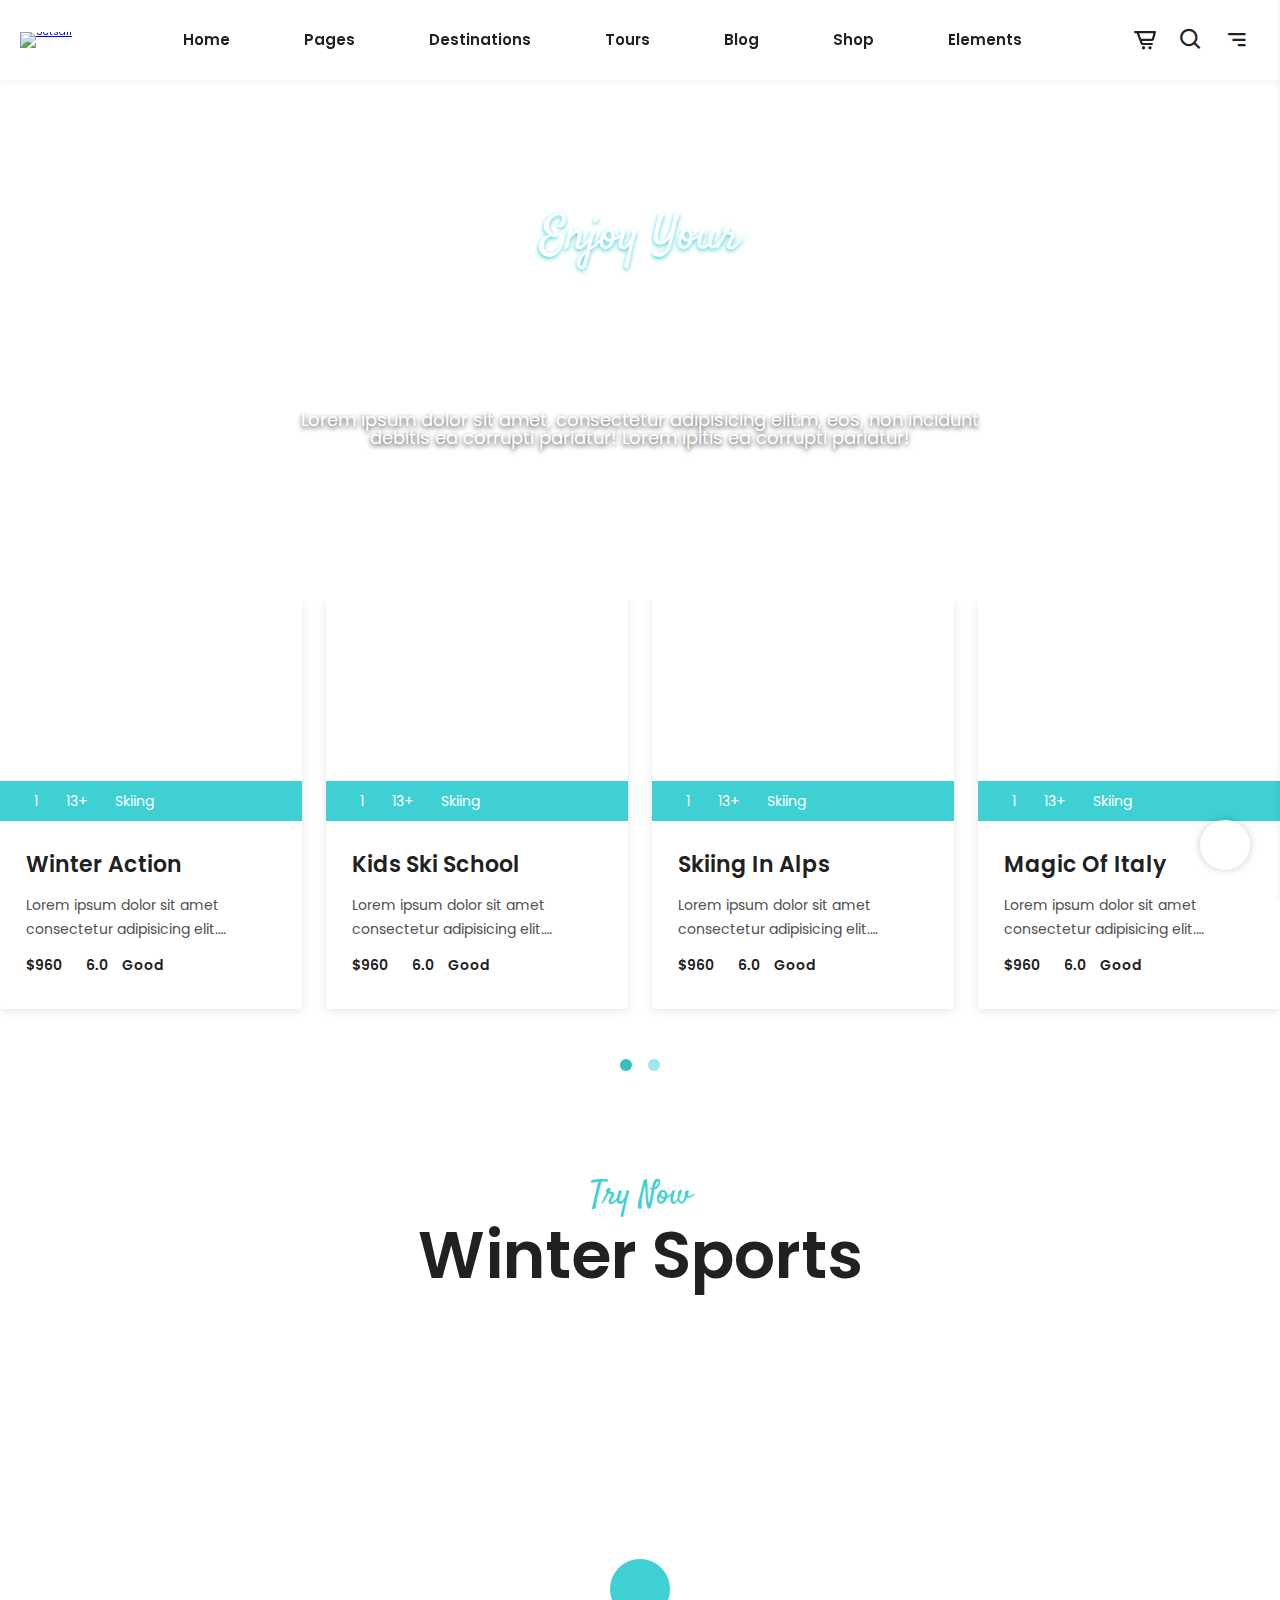
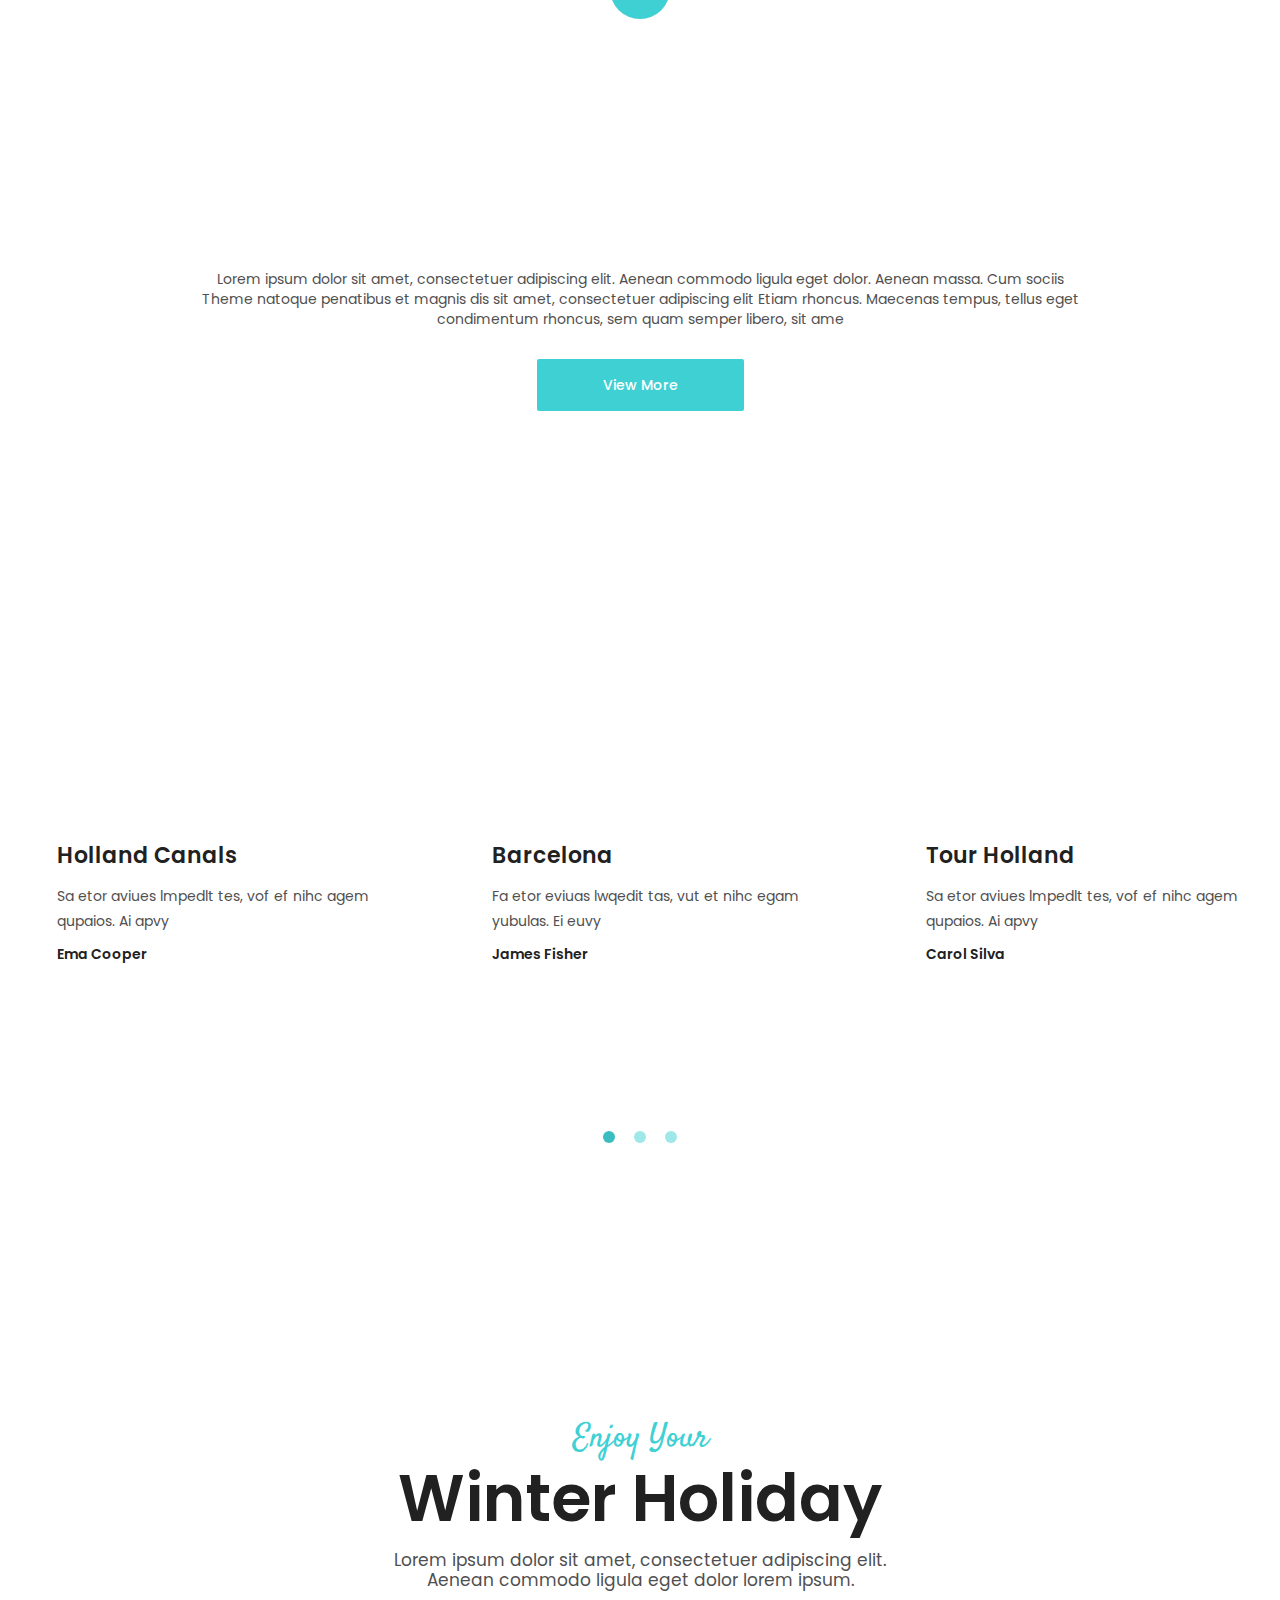
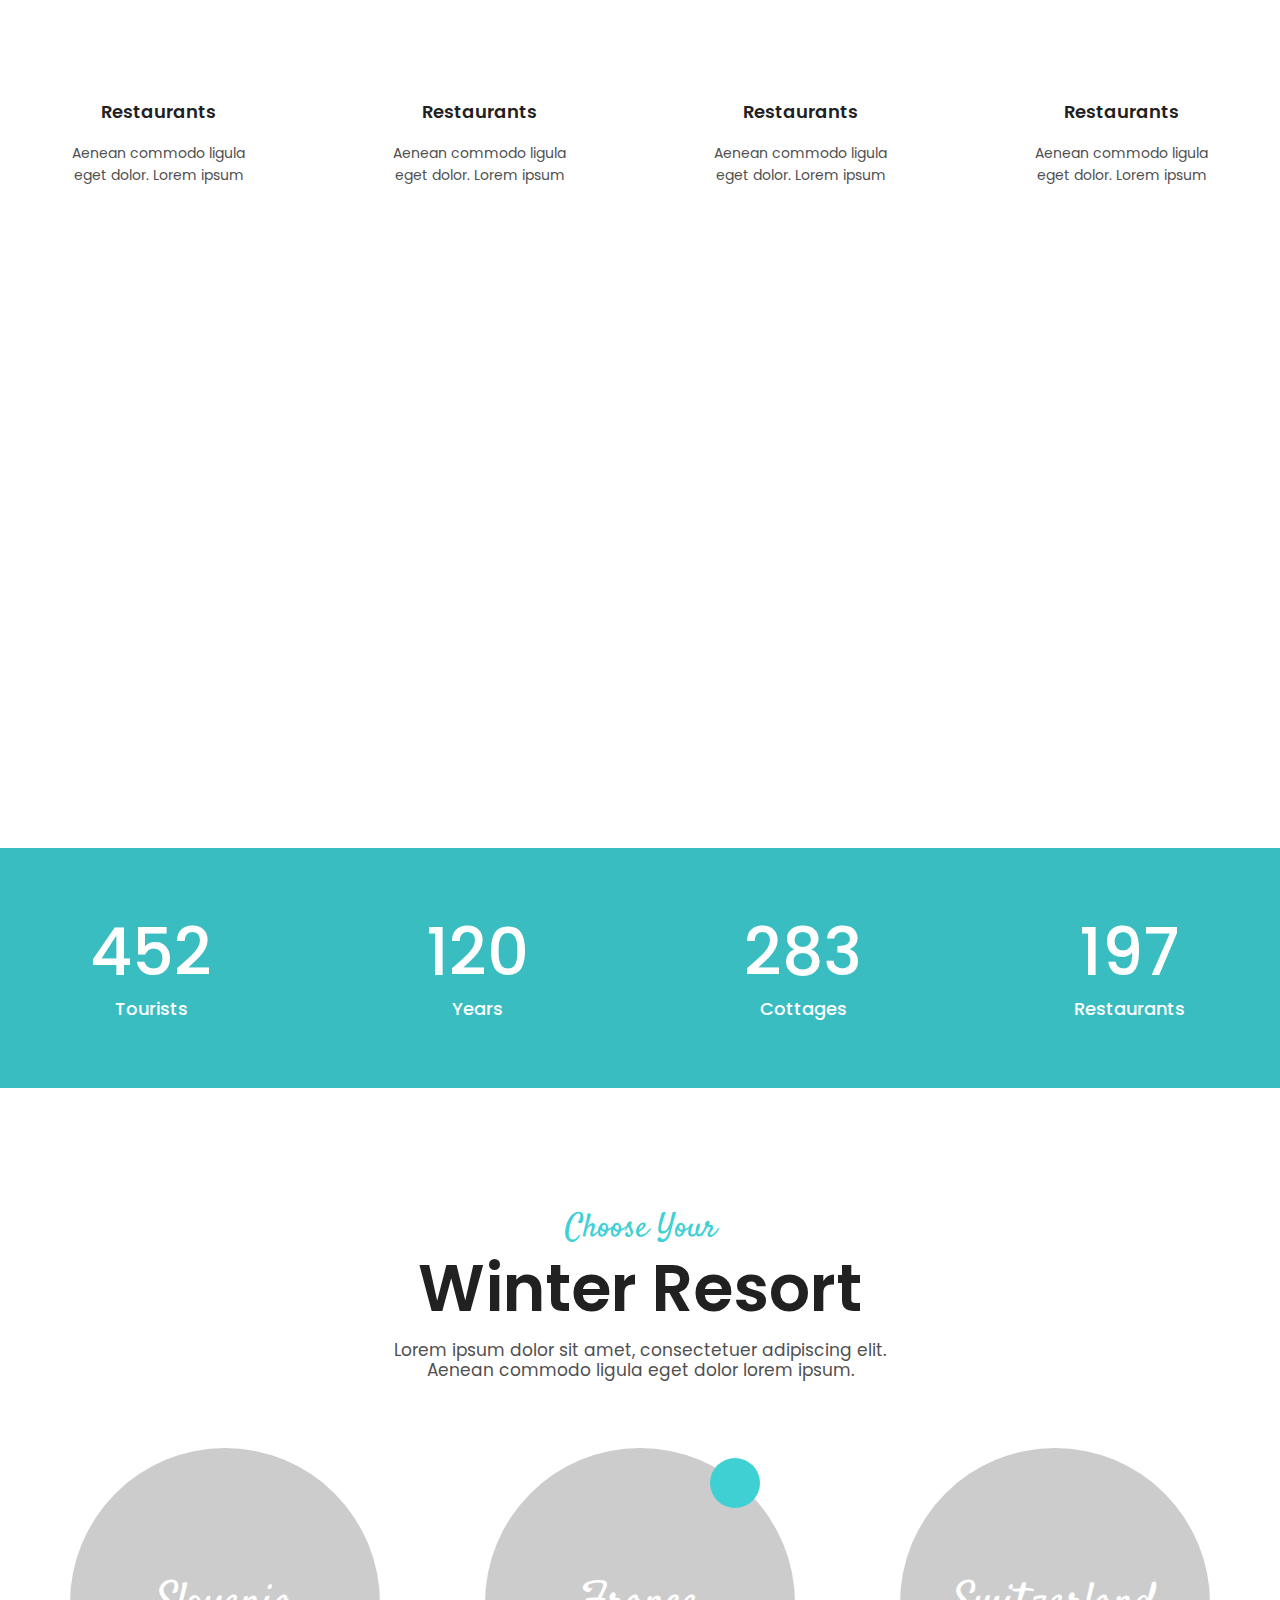
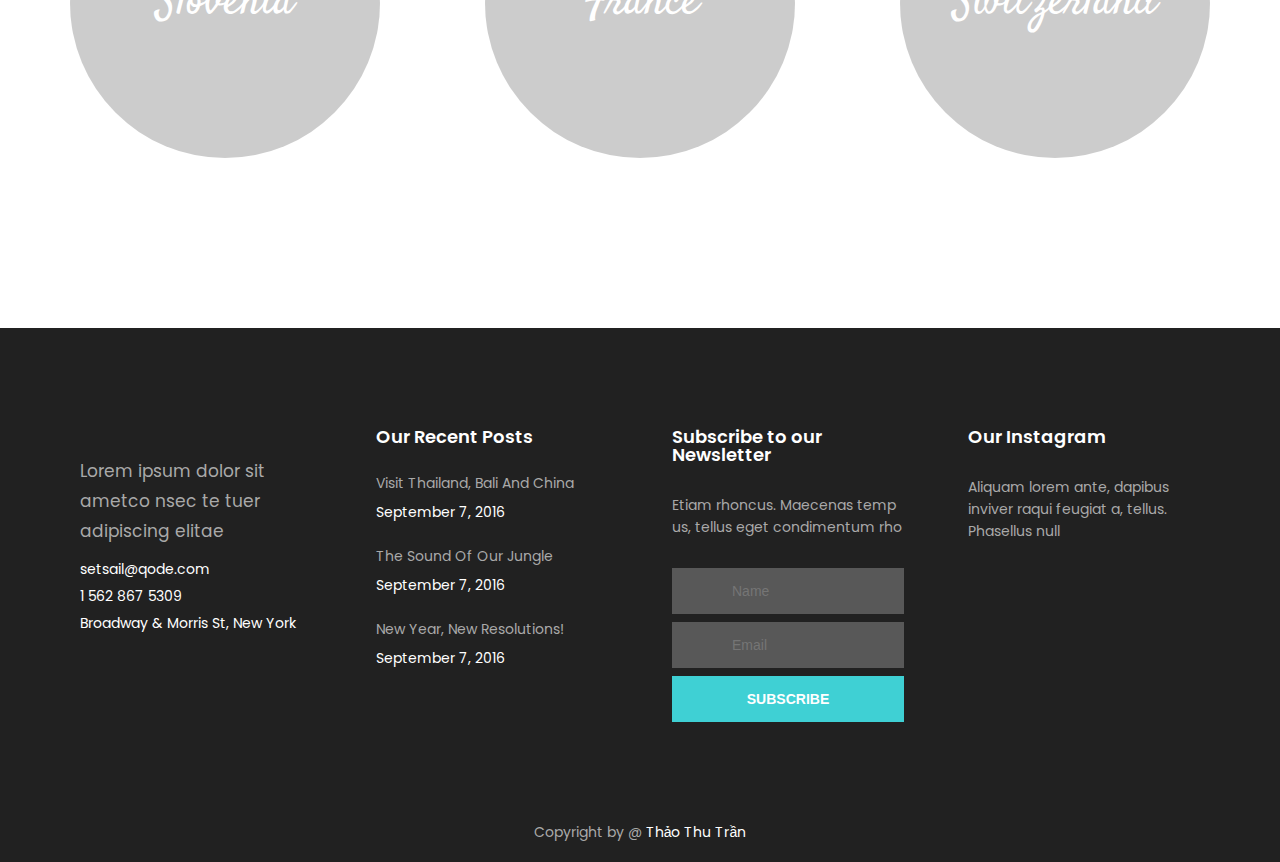
==== index.html @ 166b150e "Update index.html" ====
<!DOCTYPE html>
<html lang="en">
<head>
    <meta charset="UTF-8">
    <meta http-equiv="X-UA-Compatible" content="IE=edge">
    <meta name="viewport" content="width=device-width, initial-scale=1.0">
    <title>Document</title>
    <link rel="stylesheet" href="https://cdnjs.cloudflare.com/ajax/libs/font-awesome/5.15.3/css/all.min.css" integrity="sha512-iBBXm8fW90+nuLcSKlbmrPcLa0OT92xO1BIsZ+ywDWZCvqsWgccV3gFoRBv0z+8dLJgyAHIhR35VZc2oM/gI1w==" crossorigin="anonymous" referrerpolicy="no-referrer" />
    <link rel="stylesheet" href="./assets/css/grid.css">
    <link rel="stylesheet" href="./assets/css/base.css">
    <link rel="stylesheet" href="./assets/css/style.css">
    <link rel="stylesheet" href="./assets/css/responsive.css">
    <link rel="stylesheet" href="./assets/font/fontawesome-free-5.15.3-web/css/all.min.css">
    <link href='https://unpkg.com/boxicons@2.0.7/css/boxicons.min.css' rel='stylesheet'>
    <link href="https://fonts.googleapis.com/css2?family=Poppins:wght@300;400;500;700;800&display=swap" rel="stylesheet">
    <link href="https://fonts.googleapis.com/css2?family=Satisfy&display=swap" rel="stylesheet">
</head>
<body>
    <div class="app">
        <header class="header">
            <div class="grid">
                <nav class="header-navbar">
                    <div class="header-navbar__mobile-menu">
                        <label for="mobile-menu-btn" class="header-navbar__mobile-menu-wrap">
                            <i class="header-navbar__mobile-menu-icon fas fa-bars"></i>
                        </label>
                        <input type="checkbox" id="mobile-menu-btn" class="header-navbar__mobile-menu-btn">
                        <label for="mobile-menu-btn" class="header-navbar__mobile-menu-modal">
                            <div class="header-navbar__mobile-menu-overlay"></div>
                            <div class="header-navbar__mobile-wrap">
                                <ul class="header-navbar__mobile-list">
                                    <li class="header-navbar__mobile-item">
                                        <label for="mobile-subnav-checkbox-1" class="header-subnav__mobile-btn">
                                            <span class="header-navbar__mobile-item-heading">Home</span>
                                            <i class="header-navbar__mobile-item-icon fas fa-chevron-right"></i>
                                        </label>
                                        <input type="checkbox" id="mobile-subnav-checkbox-1" class="header-subnav__mobile-checkbox">
                                        <div class="header-subnav__mobile-wrap">
                                            <ul class="header-subnav__mobile-list">
                                                <li class="header-subnav__mobile-item">
                                                    <a href="" class="header-subnav__mobile-link">Travel Agency</a>
                                                </li>
                                                <li class="header-subnav__mobile-item">
                                                    <a href="" class="header-subnav__mobile-link">Winter Holidays</a>
                                                </li>
                                                <li class="header-subnav__mobile-item">
                                                    <a href="" class="header-subnav__mobile-link">Exotic Destinations</a>
                                                </li>
                                                <li class="header-subnav__mobile-item">
                                                    <a href="" class="header-subnav__mobile-link">Summer Holidays</a>
                                                </li>
                                                <li class="header-subnav__mobile-item">
                                                    <a href="" class="header-subnav__mobile-link">City Tours</a>
                                                </li>
                                                <li class="header-subnav__mobile-item">
                                                    <a href="" class="header-subnav__mobile-link">New Year Trips</a>
                                                </li>
                                                <li class="header-subnav__mobile-item">
                                                    <a href="" class="header-subnav__mobile-link">Destinations Carousel</a>
                                                </li>
                                                <li class="header-subnav__mobile-item">
                                                    <a href="" class="header-subnav__mobile-link">Wine Tours</a>
                                                </li>
                                                <li class="header-subnav__mobile-item">
                                                    <a href="" class="header-subnav__mobile-link">Vacation Showcase</a>
                                                </li>
                                                <li class="header-subnav__mobile-item">
                                                    <a href="" class="header-subnav__mobile-link">Landing</a>
                                                </li>
    
                                            </ul>
                                        </div>
                                    </li>
                                    <li class="header-navbar__mobile-item">
                                        <label for="mobile-subnav-checkbox-2" class="header-subnav__mobile-btn">
                                            <span class="header-navbar__mobile-item-heading">Pages</span>
                                            <i class="header-navbar__mobile-item-icon fas fa-chevron-right"></i>
                                        </label>
                                        <input type="checkbox" id="mobile-subnav-checkbox-2" class="header-subnav__mobile-checkbox">
                                        <div class="header-subnav__mobile-wrap">
                                            <ul class="header-subnav__mobile-list">
                                                <li class="header-subnav__mobile-item">
                                                    <a href="" class="header-subnav__mobile-link">About Us</a>
                                                </li>
                                                <li class="header-subnav__mobile-item">
                                                    <a href="" class="header-subnav__mobile-link">What We Offer</a>
                                                </li>
                                                <li class="header-subnav__mobile-item">
                                                    <a href="" class="header-subnav__mobile-link">Our Team</a>
                                                </li>
                                                <li class="header-subnav__mobile-item">
                                                    <a href="" class="header-subnav__mobile-link">Get In Touch</a>
                                                </li>
                                                <li class="header-subnav__mobile-item">
                                                    <a href="" class="header-subnav__mobile-link">Contact Us</a>
                                                </li>
                                                <li class="header-subnav__mobile-item">
                                                    <a href="" class="header-subnav__mobile-link">FAQ Page</a>
                                                </li>
                                                <li class="header-subnav__mobile-item">
                                                    <a href="" class="header-subnav__mobile-link">Coming Soon</a>
                                                </li>
                                                <li class="header-subnav__mobile-item">
                                                    <a href="" class="header-subnav__mobile-link">Error Page</a>
                                                </li>
                                            </ul>
                                        </div>
                                    </li>
                                    <li class="header-navbar__mobile-item">
                                        <label for="mobile-subnav-checkbox-3" class="header-subnav__mobile-btn">
                                            <span class="header-navbar__mobile-item-heading">Destinations</span>
                                            <i class="header-navbar__mobile-item-icon fas fa-chevron-right"></i>
                                        </label>
                                        <input type="checkbox" id="mobile-subnav-checkbox-3" class="header-subnav__mobile-checkbox">
                                        <div class="header-subnav__mobile-wrap">
                                            <ul class="header-subnav__mobile-list">
                                                <li class="header-subnav__mobile-item">
                                                    <a href="" class="header-subnav__mobile-link">Destination List</a>
                                                </li>
                                                <li class="header-subnav__mobile-item">
                                                    <a href="" class="header-subnav__mobile-link">Destination Slider</a>
                                                </li>
                                                <li class="header-subnav__mobile-item">
                                                    <a href="" class="header-subnav__mobile-link">Destination Item</a>
                                                </li>
                                            </ul>
                                        </div>
                                    </li>
                                    <li class="header-navbar__mobile-item">
                                        <label for="mobile-subnav-checkbox-4" class="header-subnav__mobile-btn">
                                            <span class="header-navbar__mobile-item-heading">Tours</span>
                                            <i class="header-navbar__mobile-item-icon fas fa-chevron-right"></i>
                                        </label>
                                        <input type="checkbox" id="mobile-subnav-checkbox-4" class="header-subnav__mobile-checkbox">
                                        <div class="header-subnav__mobile-wrap">
                                            <ul class="header-subnav__mobile-list">
                                                <li class="header-subnav__mobile-item">
                                                    <a href="" class="header-subnav__mobile-link">Standard List</a>
                                                </li>
                                                <li class="header-subnav__mobile-item">
                                                    <a href="" class="header-subnav__mobile-link">Gallery List</a>
                                                </li>
                                                <li class="header-subnav__mobile-item">
                                                    <a href="" class="header-subnav__mobile-link">Split List</a>
                                                </li>
                                                <li class="header-subnav__mobile-item">
                                                    <a href="" class="header-subnav__mobile-link">Tour Item</a>
                                                </li>
                                            </ul>
                                        </div>
                                    </li>
                                    <li class="header-navbar__mobile-item">
                                        <label for="mobile-subnav-checkbox-5" class="header-subnav__mobile-btn">
                                            <span class="header-navbar__mobile-item-heading">Blog</span>
                                            <i class="header-navbar__mobile-item-icon fas fa-chevron-right"></i>
                                        </label>
                                        <input type="checkbox" id="mobile-subnav-checkbox-5" class="header-subnav__mobile-checkbox">
                                        <div class="header-subnav__mobile-wrap">
                                            <ul class="header-subnav__mobile-list">
                                                <li class="header-subnav__mobile-item">
                                                    <a href="" class="header-subnav__mobile-link">Blog Masonry</a>
                                                </li>
                                                <li class="header-subnav__mobile-item">
                                                    <label for="mobile-s-subnav-checkbox-1" class="header-s-subnav__mobile-checkbox">
                                                        <a href="" class="header-subnav__mobile-link">Blog Standard</a>
                                                        <i class="header-subnav__mobile-item-icon fas fa-chevron-right"></i>
                                                    </label>
                                                    <input type="checkbox" name="" id="mobile-s-subnav-checkbox-1" class="header-s-subnav__mobile-menu">
                                                    <div class="header-s-subnav__mobile-wrap">
                                                        <ul class="header-s-subnav__mobile-list">
                                                            <li class="header-s-subnav__mobile-item">
                                                                <a href="" class="header-s-subnav__mobile-link">Right Sidebar</a>
                                                            </li>
                                                            <li class="header-s-subnav__mobile-item">
                                                                <a href="" class="header-s-subnav__mobile-link">Left Sidebar</a>
                                                            </li>
                                                            <li class="header-s-subnav__mobile-item">
                                                                <a href="" class="header-s-subnav__mobile-link">Without Sidebar</a>
                                                            </li>
                                                        </ul>
                                                    </div>
                                                </li>
                                                <li class="header-subnav__mobile-item">
                                                    <label for="mobile-s-subnav-checkbox-2" class="header-s-subnav__mobile-checkbox">
                                                        <a href="" class="header-subnav__mobile-link">Post Types</a>
                                                        <i class="header-subnav__mobile-item-icon fas fa-chevron-right"></i>
                                                    </label>
                                                    <input type="checkbox" name="" id="mobile-s-subnav-checkbox-2" class="header-s-subnav__mobile-menu">
                                                    <div class="header-s-subnav__mobile-wrap">
                                                        <ul class="header-s-subnav__mobile-list">
                                                            <li class="header-s-subnav__mobile-item">
                                                                <a href="" class="header-s-subnav__mobile-link">Standard</a>
                                                            </li>
                                                            <li class="header-s-subnav__mobile-item">
                                                                <a href="" class="header-s-subnav__mobile-link">Gallery</a>
                                                            </li>
                                                            <li class="header-s-subnav__mobile-item">
                                                                <a href="" class="header-s-subnav__mobile-link">Link</a>
                                                            </li>
                                                            <li class="header-s-subnav__mobile-item">
                                                                <a href="" class="header-s-subnav__mobile-link">Quote</a>
                                                            </li>
                                                            <li class="header-s-subnav__mobile-item">
                                                                <a href="" class="header-s-subnav__mobile-link">Video</a>
                                                            </li>
                                                            <li class="header-s-subnav__mobile-item">
                                                                <a href="" class="header-s-subnav__mobile-link">Audio</a>
                                                            </li>
                                                            <li class="header-s-subnav__mobile-item">
                                                                <a href="" class="header-s-subnav__mobile-link">No Sidebar</a>
                                                            </li>
                                                        </ul>
                                                    </div>
                                                </li>
                                            </ul>
                                        </div>
                                    </li>
                                    <li class="header-navbar__mobile-item">
                                        <label for="mobile-subnav-checkbox-6" class="header-subnav__mobile-btn">
                                            <span class="header-navbar__mobile-item-heading">Shop</span>
                                            <i class="header-navbar__mobile-item-icon fas fa-chevron-right"></i>
                                        </label>
                                        <input type="checkbox" id="mobile-subnav-checkbox-6" class="header-subnav__mobile-checkbox">
                                        <div class="header-subnav__mobile-wrap">
                                            <ul class="header-subnav__mobile-list">
                                                <li class="header-subnav__mobile-item">
                                                    <a href="" class="header-subnav__mobile-link">Product List</a>
                                                </li>
                                                <li class="header-subnav__mobile-item">
                                                    <a href="" class="header-subnav__mobile-link">Product Single</a>
                                                </li>
                                                <li class="header-subnav__mobile-item">
                                                    <label for="mobile-s-subnav-checkbox-3" class="header-s-subnav__mobile-checkbox">
                                                        <a href="" class="header-subnav__mobile-link">Shop Layouts</a>
                                                        <i class="header-subnav__mobile-item-icon fas fa-chevron-right"></i>
                                                    </label>
                                                    <input type="checkbox" name="" id="mobile-s-subnav-checkbox-3" class="header-s-subnav__mobile-menu">
                                                    <div class="header-s-subnav__mobile-wrap">
                                                        <ul class="header-s-subnav__mobile-list">
                                                            <li class="header-s-subnav__mobile-item">
                                                                <a href="" class="header-s-subnav__mobile-link">Three Columns</a>
                                                            </li>
                                                            <li class="header-s-subnav__mobile-item">
                                                                <a href="" class="header-s-subnav__mobile-link">Four Columns</a>
                                                            </li>
                                                            <li class="header-s-subnav__mobile-item">
                                                                <a href="" class="header-s-subnav__mobile-link">Full Width</a>
                                                            </li>
                                                        </ul>
                                                    </div>
                                                </li>
                                                <li class="header-subnav__mobile-item">
                                                    <label for="mobile-s-subnav-checkbox-4" class="header-s-subnav__mobile-checkbox">
                                                        <a href="" class="header-subnav__mobile-link">Shop Pages</a>
                                                        <i class="header-subnav__mobile-item-icon fas fa-chevron-right"></i>
                                                    </label>
                                                    <input type="checkbox" name="" id="mobile-s-subnav-checkbox-4" class="header-s-subnav__mobile-menu">
                                                    <div class="header-s-subnav__mobile-wrap">
                                                        <ul class="header-s-subnav__mobile-list">
                                                            <li class="header-s-subnav__mobile-item">
                                                                <a href="" class="header-s-subnav__mobile-link">My account</a>
                                                            </li>
                                                            <li class="header-s-subnav__mobile-item">
                                                                <a href="" class="header-s-subnav__mobile-link">Cart</a>
                                                            </li>
                                                            <li class="header-s-subnav__mobile-item">
                                                                <a href="" class="header-s-subnav__mobile-link">Checkout</a>
                                                            </li>
                                                        </ul>
                                                    </div>
                                                </li>
                                            </ul>
                                        </div>
                                    </li>
                                    <li class="header-navbar__mobile-item">
                                        <label for="mobile-subnav-checkbox-7" class="header-subnav__mobile-btn">
                                            <span class="header-navbar__mobile-item-heading">Elements</span>
                                            <i class="header-navbar__mobile-item-icon fas fa-chevron-right"></i>
                                        </label>
                                        <input type="checkbox" id="mobile-subnav-checkbox-7" class="header-subnav__mobile-checkbox">
                                        <div class="header-subnav__mobile-wrap">
                                            <ul class="header-subnav__mobile-list">
                                                <li class="header-subnav__mobile-item">
                                                    <label for="mobile-s-subnav-checkbox-5" class="header-s-subnav__mobile-checkbox">
                                                        <a href="" class="header-subnav__mobile-link">Featured</a>
                                                        <i class="header-subnav__mobile-item-icon fas fa-chevron-right"></i>
                                                    </label>
                                                    <input type="checkbox" name="" id="mobile-s-subnav-checkbox-5" class="header-s-subnav__mobile-menu">
                                                    <div class="header-s-subnav__mobile-wrap">
                                                        <ul class="header-s-subnav__mobile-list">
                                                            <li class="header-s-subnav__mobile-item">
                                                                <a href="" class="header-s-subnav__mobile-link">Tour List</a>
                                                            </li>
                                                            <li class="header-s-subnav__mobile-item">
                                                                <a href="" class="header-s-subnav__mobile-link">Tour Carousel</a>
                                                            </li>
                                                            <li class="header-s-subnav__mobile-item">
                                                                <a href="" class="header-s-subnav__mobile-link">Tours Filter</a>
                                                            </li>
                                                            <li class="header-s-subnav__mobile-item">
                                                                <a href="" class="header-s-subnav__mobile-link">Destination With Tours</a>
                                                            </li>
                                                            <li class="header-s-subnav__mobile-item">
                                                                <a href="" class="header-s-subnav__mobile-link">Destination List</a>
                                                            </li>
                                                            <li class="header-s-subnav__mobile-item">
                                                                <a href="" class="header-s-subnav__mobile-link">Destination Fullscreen Slider</a>
                                                            </li>
                                                            <li class="header-s-subnav__mobile-item">
                                                                <a href="" class="header-s-subnav__mobile-link">Fullscreen Sections</a>
                                                            </li>
                                                            <li class="header-s-subnav__mobile-item">
                                                                <a href="" class="header-s-subnav__mobile-link">Reviews Carousel</a>
                                                            </li>
                                                        </ul>
                                                    </div>
                                                </li>
                                                <li class="header-subnav__mobile-item">
                                                    <label for="mobile-s-subnav-checkbox-6" class="header-s-subnav__mobile-checkbox">
                                                        <a href="" class="header-subnav__mobile-link">Presentation</a>
                                                        <i class="header-subnav__mobile-item-icon fas fa-chevron-right"></i>
                                                    </label>
                                                    <input type="checkbox" name="" id="mobile-s-subnav-checkbox-6" class="header-s-subnav__mobile-menu">
                                                    <div class="header-s-subnav__mobile-wrap">
                                                        <ul class="header-s-subnav__mobile-list">
                                                            <li class="header-s-subnav__mobile-item">
                                                                <a href="" class="header-s-subnav__mobile-link">Team</a>
                                                            </li>
                                                            <li class="header-s-subnav__mobile-item">
                                                                <a href="" class="header-s-subnav__mobile-link">Blog List</a>
                                                            </li>
                                                            <li class="header-s-subnav__mobile-item">
                                                                <a href="" class="header-s-subnav__mobile-link">Shop List</a>
                                                            </li>
                                                            <li class="header-s-subnav__mobile-item">
                                                                <a href="" class="header-s-subnav__mobile-link">Testimonials</a>
                                                            </li>
                                                            <li class="header-s-subnav__mobile-item">
                                                                <a href="" class="header-s-subnav__mobile-link">Banner</a>
                                                            </li>
                                                            <li class="header-s-subnav__mobile-item">
                                                                <a href="" class="header-s-subnav__mobile-link">Clients</a>
                                                            </li>
                                                            <li class="header-s-subnav__mobile-item">
                                                                <a href="" class="header-s-subnav__mobile-link">Parallax Section</a>
                                                            </li>
                                                            <li class="header-s-subnav__mobile-item">
                                                                <a href="" class="header-s-subnav__mobile-link">Video Button</a>
                                                            </li>
                                                        </ul>
                                                    </div>
                                                </li>
                                                <li class="header-subnav__mobile-item">
                                                    <label for="mobile-s-subnav-checkbox-7" class="header-s-subnav__mobile-checkbox">
                                                        <a href="" class="header-subnav__mobile-link">Classic</a>
                                                        <i class="header-subnav__mobile-item-icon fas fa-chevron-right"></i>
                                                    </label>
                                                    <input type="checkbox" name="" id="mobile-s-subnav-checkbox-7" class="header-s-subnav__mobile-menu">
                                                    <div class="header-s-subnav__mobile-wrap">
                                                        <ul class="header-s-subnav__mobile-list">
                                                            <li class="header-s-subnav__mobile-item">
                                                                <a href="" class="header-s-subnav__mobile-link">Accordions</a>
                                                            </li>
                                                            <li class="header-s-subnav__mobile-item">
                                                                <a href="" class="header-s-subnav__mobile-link">Tabs</a>
                                                            </li>
                                                            <li class="header-s-subnav__mobile-item">
                                                                <a href="" class="header-s-subnav__mobile-link">Buttons</a>
                                                            </li>
                                                            <li class="header-s-subnav__mobile-item">
                                                                <a href="" class="header-s-subnav__mobile-link">Google Maps</a>
                                                            </li>
                                                            <li class="header-s-subnav__mobile-item">
                                                                <a href="" class="header-s-subnav__mobile-link">Contact Form</a>
                                                            </li>
                                                            <li class="header-s-subnav__mobile-item">
                                                                <a href="" class="header-s-subnav__mobile-link">Progress Bar</a>
                                                            </li>
                                                            <li class="header-s-subnav__mobile-item">
                                                                <a href="" class="header-s-subnav__mobile-link">Countdown</a>
                                                            </li>
                                                            <li class="header-s-subnav__mobile-item">
                                                                <a href="" class="header-s-subnav__mobile-link">Counters</a>
                                                            </li>
                                                            <li class="header-s-subnav__mobile-item">
                                                                <a href="" class="header-s-subnav__mobile-link">Call To Action</a>
                                                            </li>
                                                        </ul>
                                                    </div>
                                                </li>
                                                <li class="header-subnav__mobile-item">
                                                    <label for="mobile-s-subnav-checkbox-8" class="header-s-subnav__mobile-checkbox">
                                                        <a href="" class="header-subnav__mobile-link">Typography</a>
                                                        <i class="header-subnav__mobile-item-icon fas fa-chevron-right"></i>
                                                    </label>
                                                    <input type="checkbox" name="" id="mobile-s-subnav-checkbox-8" class="header-s-subnav__mobile-menu">
                                                    <div class="header-s-subnav__mobile-wrap">
                                                        <ul class="header-s-subnav__mobile-list">
                                                            <li class="header-s-subnav__mobile-item">
                                                                <a href="" class="header-s-subnav__mobile-link">Headings</a>
                                                            </li>
                                                            <li class="header-s-subnav__mobile-item">
                                                                <a href="" class="header-s-subnav__mobile-link">Columns</a>
                                                            </li>
                                                            <li class="header-s-subnav__mobile-item">
                                                                <a href="" class="header-s-subnav__mobile-link">Section Title</a>
                                                            </li>
                                                            <li class="header-s-subnav__mobile-item">
                                                                <a href="" class="header-s-subnav__mobile-link">Blockquote</a>
                                                            </li>
                                                            <li class="header-s-subnav__mobile-item">
                                                                <a href="" class="header-s-subnav__mobile-link">Dropcaps</a>
                                                            </li>
                                                            <li class="header-s-subnav__mobile-item">
                                                                <a href="" class="header-s-subnav__mobile-link">Highlights</a>
                                                            </li>
                                                            <li class="header-s-subnav__mobile-item">
                                                                <a href="" class="header-s-subnav__mobile-link">Icon with text</a>
                                                            </li>
                                                            <li class="header-s-subnav__mobile-item">
                                                                <a href="" class="header-s-subnav__mobile-link">Separators</a>
                                                            </li>
                                                            <li class="header-s-subnav__mobile-item">
                                                                <a href="" class="header-s-subnav__mobile-link">Custom Font</a>
                                                            </li>
                                                        </ul>
                                                    </div>
                                                </li>
                                            </ul>
                                        </div>
                                    </li>
                                </ul>
                            </div>
                        </label>
                    </div>
                    <div class="header-navbar__logo">
                        <a href="#" class="header-navbar__item-link-img">
                            <img src="https://setsail.qodeinteractive.com/wp-content/uploads/2018/09/logo.png" alt="Setsail" class="header-navbar__item-img hide-on-mobile-tablet">
                            <img src="https://setsail.qodeinteractive.com/wp-content/uploads/2018/09/logo-mobile-img.png" alt="Setsail" class="header-navbar__item-mobile-img">
                        </a>
                    </div>
                    <ul class="header-navbar__list hide-on-mobile-tablet">
                        <li class="header-navbar__item">
                            <span class="header-navbar__item-heading">Home</span>
                            <div class="header-subnav">
                                <ul class="header-subnav__list">
                                    <li class="header-subnav__item">
                                        <a href="" class="header-subnav__item-link">
                                            Travel Agency
                                        </a>
                                    </li>
                                    <li class="header-subnav__item">
                                        <a href="" class="header-subnav__item-link">
                                            Winter Holidays
                                        </a>
                                    </li>
                                    <li class="header-subnav__item">
                                        <a href="" class="header-subnav__item-link">
                                            Exotic Destinations
                                        </a>
                                    </li>
                                    <li class="header-subnav__item">
                                        <a href="" class="header-subnav__item-link">
                                            Summer Holidays
                                        </a>
                                    </li>
                                    <li class="header-subnav__item">
                                        <a href="" class="header-subnav__item-link">
                                            City Tours
                                        </a>
                                    </li>
                                    <li class="header-subnav__item">
                                        <a href="" class="header-subnav__item-link">
                                            New Year Trips
                                        </a>
                                    </li>
                                    <li class="header-subnav__item">
                                        <a href="" class="header-subnav__item-link">
                                            Destination Carousel
                                        </a>
                                    </li>
                                    <li class="header-subnav__item">
                                        <a href="" class="header-subnav__item-link">
                                            Wine Tours
                                        </a>
                                    </li>
                                    <li class="header-subnav__item">
                                        <a href="" class="header-subnav__item-link">
                                            Vacation Showcase
                                        </a>
                                    </li>
                                    <li class="header-subnav__item">
                                        <a href="" class="header-subnav__item-link">
                                            Landing
                                        </a>
                                    </li>
                                </ul>
                            </div>
                        </li>
                        <li class="header-navbar__item">
                            <span class="header-navbar__item-heading">Pages</span>
                            <div class="header-subnav">
                                <ul class="header-subnav__list">
                                    <li class="header-subnav__item">
                                        <a href="" class="header-subnav__item-link">
                                            About Us
                                        </a>
                                    </li>
                                    <li class="header-subnav__item">
                                        <a href="" class="header-subnav__item-link">
                                            What We Offer
                                        </a>
                                    </li>
                                    <li class="header-subnav__item">
                                        <a href="" class="header-subnav__item-link">
                                            Our Team
                                        </a>
                                    </li>
                                    <li class="header-subnav__item">
                                        <a href="" class="header-subnav__item-link">
                                            Get In Touch
                                        </a>
                                    </li>
                                    <li class="header-subnav__item">
                                        <a href="" class="header-subnav__item-link">
                                            Contact Us
                                        </a>
                                    </li>
                                    <li class="header-subnav__item">
                                        <a href="" class="header-subnav__item-link">
                                            FAQ Page
                                        </a>
                                    </li>
                                    <li class="header-subnav__item">
                                        <a href="" class="header-subnav__item-link">
                                            Coming Soon
                                        </a>
                                    </li>
                                    <li class="header-subnav__item">
                                        <a href="" class="header-subnav__item-link">
                                            Error Page
                                        </a>
                                    </li>
                                </ul>
                            </div>
                        </li>
                        <li class="header-navbar__item">
                            <span class="header-navbar__item-heading">Destinations</span>
                            <div class="header-subnav">
                                <ul class="header-subnav__list">
                                    <li class="header-subnav__item">
                                        <a href="" class="header-subnav__item-link">
                                            Destinations List
                                        </a>
                                    </li>
                                    <li class="header-subnav__item">
                                        <a href="" class="header-subnav__item-link">
                                            Destinations Slider
                                        </a>
                                    </li>
                                    <li class="header-subnav__item">
                                        <a href="" class="header-subnav__item-link">
                                            Destinations Item
                                        </a>
                                    </li>
                                </ul>
                            </div>
                        </li>
                        <li class="header-navbar__item">
                            <span class="header-navbar__item-heading">Tours</span>
                            <div class="header-subnav">
                                <ul class="header-subnav__list">
                                    <li class="header-subnav__item">
                                        <a href="" class="header-subnav__item-link">
                                            Standard List
                                        </a>
                                    </li>
                                    <li class="header-subnav__item">
                                        <a href="" class="header-subnav__item-link">
                                            Gallery List
                                        </a>
                                    </li>
                                    <li class="header-subnav__item">
                                        <a href="" class="header-subnav__item-link">
                                            Split List
                                        </a>
                                    </li>
                                    <li class="header-subnav__item">
                                        <a href="" class="header-subnav__item-link">
                                            Tours Item
                                        </a>
                                    </li>
                                </ul>
                            </div>
                        </li>
                        <li class="header-navbar__item">
                            <span class="header-navbar__item-heading">Blog</span>
                            <div class="header-subnav">
                                <ul class="header-subnav__list">
                                    <li class="header-subnav__item">
                                        <a href="" class="header-subnav__item-link">
                                            Blog Masonry
                                        </a>
                                    </li>
                                    <li class="header-subnav__item header-subnav__has-s-subnav-1 ">
                                        <a href="" class="header-subnav__item-link">
                                            Blog Standard
                                        </a>
                                        <i class="header-subnav__link-icon fas fa-chevron-right"></i>
                                        <ul class="header-s-subnav__list">
                                            <li class="header-s-subnav__item">
                                                <a href="" class="header-subnav__item-link">
                                                    Right Sidebar
                                                </a>
                                            </li>
                                            <li class="header-s-subnav__item">
                                                <a href="" class="header-subnav__item-link">
                                                    Left Sidebar
                                                </a>
                                            </li>
                                            <li class="header-s-subnav__item">
                                                <a href="" class="header-subnav__item-link">
                                                    Without Sidebar
                                                </a>
                                            </li>
                                        </ul>
                                    </li>
                                    <li class="header-subnav__item header-subnav__has-s-subnav-1 ">
                                        <a href="" class="header-subnav__item-link">
                                            Post Types
                                        </a>
                                        <i class="header-subnav__link-icon fas fa-chevron-right"></i>
                                        <ul class="header-s-subnav__list">
                                            <li class="header-s-subnav__item">
                                                <a href="" class="header-subnav__item-link">
                                                    Standard
                                                </a>
                                            </li>
                                            <li class="header-s-subnav__item">
                                                <a href="" class="header-subnav__item-link">
                                                    Gallery
                                                </a>
                                            </li>
                                            <li class="header-s-subnav__item">
                                                <a href="" class="header-subnav__item-link">
                                                    Link
                                                </a>
                                            </li>
                                            <li class="header-s-subnav__item">
                                                <a href="" class="header-subnav__item-link">
                                                    Quotes
                                                </a>
                                            </li>
                                            <li class="header-s-subnav__item">
                                                <a href="" class="header-subnav__item-link">
                                                    Video
                                                </a>
                                            </li>
                                            <li class="header-s-subnav__item">
                                                <a href="" class="header-subnav__item-link">
                                                    Audio
                                                </a>
                                            </li>
                                            <li class="header-s-subnav__item">
                                                <a href="" class="header-subnav__item-link">
                                                    No Sidebar
                                                </a>
                                            </li>
                                        </ul>
                                    </li>
                                </ul>
                            </div>
                        </li>
                        <li class="header-navbar__item pull-right">
                            <span class="header-navbar__item-heading">Shop</span>
                            <div class="header-subnav">
                                <ul class="header-subnav__list">
                                    <li class="header-subnav__item">
                                        <a href="" class="header-subnav__item-link">
                                            Product List
                                        </a>
                                    </li>
                                    <li class="header-subnav__item">
                                        <a href="" class="header-subnav__item-link">
                                            Product Single
                                        </a>
                                    </li>
                                    <li class="header-subnav__item header-subnav__has-s-subnav-2">
                                        <i class="header-subnav__link-icon fas fa-chevron-left"></i>
                                        <a href="" class="header-subnav__item-link">
                                            Shop Layout
                                        </a>
                                        <ul class="header-s-subnav__list">
                                            <li class="header-s-subnav__item">
                                                <a href="" class="header-subnav__item-link">
                                                    Three Columns
                                                </a>
                                            </li>
                                            <li class="header-s-subnav__item">
                                                <a href="" class="header-subnav__item-link">
                                                    Four Columns
                                                </a>
                                            </li>
                                            <li class="header-s-subnav__item">
                                                <a href="" class="header-subnav__item-link">
                                                    Full Width
                                                </a>
                                            </li>
                                            
                                        </ul>
                                    </li>
                                    <li class="header-subnav__item header-subnav__has-s-subnav-2">
                                        <i class="header-subnav__link-icon fas fa-chevron-left"></i>
                                        <a href="" class="header-subnav__item-link">
                                            Shop Pages
                                        </a>
                                        <ul class="header-s-subnav__list">
                                            <li class="header-s-subnav__item">
                                                <a href="" class="header-subnav__item-link">
                                                    My Account
                                                </a>
                                            </li>
                                            <li class="header-s-subnav__item">
                                                <a href="" class="header-subnav__item-link">
                                                    Cart
                                                </a>
                                            </li>
                                            <li class="header-s-subnav__item">
                                                <a href="" class="header-subnav__item-link">
                                                    Checkout
                                                </a>
                                            </li>
                                            
                                        </ul>
                                    </li>
                                </ul>
                            </div>
                        </li>
                        <li class="header-navbar__item">
                            <span class="header-navbar__item-heading">Elements</span>
                            <div class="header-subnav-large">
                                <div class="grid">
                                    <div class="row">
                                        <div class="col l-3">
                                            <span class="header-subnav-large__heading">Featured</span>
                                            <ul class="header-subnav-large__list">
                                                <li class="header-subnav-large__item">
                                                    <a href="" class="header-subnav__item-link">
                                                        Tour List
                                                    </a>
                                                </li>
                                                <li class="header-subnav-large__item">
                                                    <a href="" class="header-subnav__item-link">
                                                        Tour Carousel
                                                    </a>
                                                </li>
                                                <li class="header-subnav-large__item">
                                                    <a href="" class="header-subnav__item-link">
                                                        Tours Filter
                                                    </a>
                                                </li>
                                                <li class="header-subnav-large__item">
                                                    <a href="" class="header-subnav__item-link">
                                                        Destination With Tours
                                                    </a>
                                                </li>
                                                <li class="header-subnav-large__item">
                                                    <a href="" class="header-subnav__item-link">
                                                        Destination List
                                                    </a>
                                                </li>
                                                <li class="header-subnav-large__item">
                                                    <a href="" class="header-subnav__item-link">
                                                        Destination Fullscreen Slider
                                                    </a>
                                                </li>
                                                <li class="header-subnav-large__item">
                                                    <a href="" class="header-subnav__item-link">
                                                        Fullscreen Section
                                                    </a>
                                                </li>
                                                <li class="header-subnav-large__item">
                                                    <a href="" class="header-subnav__item-link">
                                                        Review Carousel
                                                    </a>
                                                </li>
                                            </ul>
                                        </div>
                                        <div class="col l-3">
                                            <span class="header-subnav-large__heading">Presentation</span>
                                            <ul class="header-subnav-large__list">
                                                <li class="header-subnav-large__item">
                                                    <a href="" class="header-subnav__item-link">
                                                        Team
                                                    </a>
                                                </li>
                                                <li class="header-subnav-large__item">
                                                    <a href="" class="header-subnav__item-link">
                                                        Blog List
                                                    </a>
                                                </li>
                                                <li class="header-subnav-large__item">
                                                    <a href="" class="header-subnav__item-link">
                                                        Shop List
                                                    </a>
                                                </li>
                                                <li class="header-subnav-large__item">
                                                    <a href="" class="header-subnav__item-link">
                                                        Testimonials
                                                    </a>
                                                </li>
                                                <li class="header-subnav-large__item">
                                                    <a href="" class="header-subnav__item-link">
                                                        Banner
                                                    </a>
                                                </li>
                                                <li class="header-subnav-large__item">
                                                    <a href="" class="header-subnav__item-link">
                                                        Clients
                                                    </a>
                                                </li>
                                                <li class="header-subnav-large__item">
                                                    <a href="" class="header-subnav__item-link">
                                                        Parallax Section
                                                    </a>
                                                </li>
                                                <li class="header-subnav-large__item">
                                                    <a href="" class="header-subnav__item-link">
                                                        Video Button
                                                    </a>
                                                </li>
                                            </ul>
                                        </div>
                                        <div class="col l-3">
                                            <span class="header-subnav-large__heading">Classic</span>
                                            <ul class="header-subnav-large__list">
                                                <li class="header-subnav-large__item">
                                                    <a href="" class="header-subnav__item-link">
                                                        Accordions
                                                    </a>
                                                </li>
                                                <li class="header-subnav-large__item">
                                                    <a href="" class="header-subnav__item-link">
                                                        Tabs
                                                    </a>
                                                </li>
                                                <li class="header-subnav-large__item">
                                                    <a href="" class="header-subnav__item-link">
                                                        Buttons
                                                    </a>
                                                </li>
                                                <li class="header-subnav-large__item">
                                                    <a href="" class="header-subnav__item-link">
                                                        Goolge Maps
                                                    </a>
                                                </li>
                                                <li class="header-subnav-large__item">
                                                    <a href="" class="header-subnav__item-link">
                                                        Contact Form
                                                    </a>
                                                </li>
                                                <li class="header-subnav-large__item">
                                                    <a href="" class="header-subnav__item-link">
                                                        Progress Bar
                                                    </a>
                                                </li>
                                                <li class="header-subnav-large__item">
                                                    <a href="" class="header-subnav__item-link">
                                                        Count Down
                                                    </a>
                                                </li>
                                                <li class="header-subnav-large__item">
                                                    <a href="" class="header-subnav__item-link">
                                                        Counters
                                                    </a>
                                                </li>
                                                <li class="header-subnav-large__item">
                                                    <a href="" class="header-subnav__item-link">
                                                        Call To Actions
                                                    </a>
                                                </li>
                                            </ul>
                                        </div>
                                        <div class="col l-3">
                                            <span class="header-subnav-large__heading">Typography</span>
                                            <ul class="header-subnav-large__list">
                                                <li class="header-subnav-large__item">
                                                    <a href="" class="header-subnav__item-link">
                                                        Heading
                                                    </a>
                                                </li>
                                                <li class="header-subnav-large__item">
                                                    <a href="" class="header-subnav__item-link">
                                                        Column
                                                    </a>
                                                </li>
                                                <li class="header-subnav-large__item">
                                                    <a href="" class="header-subnav__item-link">
                                                        Section
                                                    </a>
                                                </li>
                                                <li class="header-subnav-large__item">
                                                    <a href="" class="header-subnav__item-link">
                                                        Blockquote
                                                    </a>
                                                </li>
                                                <li class="header-subnav-large__item">
                                                    <a href="" class="header-subnav__item-link">
                                                        Drop Caps
                                                    </a>
                                                </li>
                                                <li class="header-subnav-large__item">
                                                    <a href="" class="header-subnav__item-link">
                                                        Hightlight
                                                    </a>
                                                </li>
                                                <li class="header-subnav-large__item">
                                                    <a href="" class="header-subnav__item-link">
                                                        Count Down
                                                    </a>
                                                </li>
                                                <li class="header-subnav-large__item">
                                                    <a href="" class="header-subnav__item-link">
                                                        Counters
                                                    </a>
                                                </li>
                                                <li class="header-subnav-large__item">
                                                    <a href="" class="header-subnav__item-link">
                                                        Call To Actions
                                                    </a>
                                                </li>
                                            </ul>
                                        </div>
                                    </div>
                                </div>
                            </div>
                        </li>
                    </ul>
                    <div class="header-navbar__link hide-on-mobile-tablet">
                        <div class="header__cart">
                            <a href="" class="header-navbar__item-link">
                                <i class="header-navbar__item-icon bx bx-cart-alt"></i>
                            </a>
                            <div class="header__cart-list">
                                <span class="header__cart-heading">No products in the cart.</span>
                            </div>
                        </div>
                        <div class="header-navbar__search">
                            <label for="btn__search" class="header-navbar__item-btn">
                                <i class="header-navbar__item-icon bx bx-search"></i>
                            </label>
                            <input type="checkbox" name="" class="header-navbar__search-checkbox" id="btn__search">
                            <label for="btn__search" class="header-navbar__search-modal">
                                <div class="header-navbar__search-overlay">
                                </div>
                                <label for="btn__search" class="header-navbar__close">
                                    <i class="header-navbar__close-icon bx bx-x"></i>
                                </label>
                                <div class="header-navbar__search-box">
                                    <input type="text" class="header-navbar__search-input" placeholder="Search...">
                                    <button class="header-navbar__search-btn">FIND NOW</button>
                                </div>
                            </label>
                        </div>
                        <div class="header-navbar__menu">
                            <label for="btn__menu" class="header-navbar__item-btn">
                                <i class="header-navbar__item-icon bx bx-menu-alt-right"></i>
                            </label>
                            <input type="checkbox" name="" class="header-navbar__menu-checkbox" id="btn__menu">
                            <div class="header-navbar__menu-nav">
                                <label for="btn__menu" class="header-navbar__close">
                                    <i class="header-navbar__close-icon bx bx-x"></i>
                                </label>
                                <img src="https://setsail.qodeinteractive.com/wp-content/uploads/2018/09/logo-sidearea.png" class="header-navbar__menu-brand" alt="Set sail">
                                <img src="	https://setsail.qodeinteractive.com/wp-content/uploads/2018/09/sidearea-img-2.png" class="header-navbar__menu-text-img" alt="">
                                <img src="https://setsail.qodeinteractive.com/wp-content/uploads/2018/09/sidearea-img.jpg" alt="" class="header-navbar__menu-map">
                                <span class="header-navbar__menu-text">
                                    Lorem ipsum dolor sit amet, consectetuer adipis cing elit. Aenean commodo ligula eget dolor. Aenean massa. Cum sociis theme natoque
                                </span>
                                <div class="header-navbar__menu-search">
                                    <span class="header-navbar__menu-search-heading">Find Your Destination</span>
                                    <div class="header-navbar__menu-search-box">
                                        <input type="text" class="header-navbar__menu-input" placeholder="Search...">
                                        <button class="btn btn--primary header-navbar__menu-search-btn">
                                            <i class="fas fa-search"></i>
                                        </button>
                                    </div>
                                    <div class="header-navbar__menu-footer">
                                        <span class="header-navbar__menu-footer-heading">Follow Me</span>
                                        <div class="header-navbar__menu-footer-btn">
                                            <a href="" class="btn btn--primary"><i class="fab fa-twitter"></i></a>
                                            <a href="" class="btn btn--primary"><i class="fab fa-pinterest-p"></i></a>
                                            <a href="" class="btn btn--primary"><i class="fab fa-facebook-f"></i></a>
                                            <a href="" class="btn btn--primary"><i class="fab fa-instagram"></i></a>
                                        </div>
                                    </div>
                                </div>
                            </div>
                            <label for="btn__menu" class="header-navbar__menu-overlay"></label>
                            
                        </div>
                    </div>
                    <div class="header-navbar__mobile-login">
                        <label for="mobile-login-btn">
                            <i class="header-navbar__mobile-login-icon far fa-user"></i>
                        </label>
                        <input type="checkbox" name="" id="mobile-login-btn" class="header-navbar__mobile-login-checkbox">
                        <div class="header-navbar__mobile-modal">
                            <label for="mobile-login-btn" class="header-navbar__mobile-overlay"></label>
                            <div class="header-navbar__mobile-login-box">
                                <div class="header-navbar__mobile-login-wrap">
                                    <div class="header-navbar__mobile-login-text">
                                        <span class="header-navbar__mobile-login-heading">LOGIN</span>
                                        <span class="header-navbar__mobile-login-heading">REGISTER</span>
                                    </div>
                                    <div class="header-navbar__mobile-login-form">
                                        <div class="header-navbar__mobile-text-heading">Sign in here!</div>
                                        <div class="header-navbar__mobile-desc">Log into your account in just a few simple steps.</div>
                                        <form action="">
                                            <div class="header-navbar__mobile-input">
                                                <i class="header-navbar__mobile-input-icon far fa-user"></i>
                                                <input type="text" class="header-navbar__mobile-form-control" placeholder="Name">
                                            </div>
                                            <div class="header-navbar__mobile-input">
                                                <i class="header-navbar__mobile-input-icon fas fa-unlock-alt"></i>
                                                <input type="password" class="header-navbar__mobile-form-control" placeholder="Password">
                                            </div>
                                            <div class="header-navbar__mobile-input">
                                                <input type="checkbox" class="header-navbar__mobile-form-control" id="mobile-remember-login">
                                                <label for="mobile-remember-login">Remember me</label>
                                            </div>
                                        </form>
                                        <a href="" class="header-navbar__mobile-login-link">Lost Your password?</a>
                                        <button class="header-navbar__mobile-login-btn">SIGN IN</button>
                                        <div class="header-navbar__mobile-desc">
                                            Sign in with Facebook or Google+.
                                        </div>
                                    </div>
                                    <div class="header-navbar__mobile-login-social">
                                        <a href="" class="header-navbar__mobile-login-face">FACEBOOK</a>
                                    <a href="" class="header-navbar__mobile-login-google">GOOGLE</a>
                                    </div>
                                </div>
                            </div>
                        </div>
                    </div>
                </nav>
            </div>
        </header>

        <div class="app__container">
            <div cilass="grid">
                <div class="slider">
                    <div class="slider__img">
                        <div class="slider__btn hide-on-mobile-tablet">
                            <button class="btn btn--normal slider__btn-slider"><i class="fas fa-chevron-left"></i></button>
                        </div>
                        <div class="slider__text">
                            <span class="slider__text-heading">Enjoy Your</span>
                            <span class="slider__text-sub-heading">Winter Vacations</span>
                            <span class="slider__text-desc">Lorem ipsum dolor sit amet, consectetur adipisicing elit.m, eos, non incidunt debitis ea corrupti pariatur!
                                Lorem ipitis ea corrupti pariatur!
                            </span>
                        </div>
                        <div class="slider__btn hide-on-mobile-tablet">
                            <button class="btn btn--normal slider__btn-slider"><i class="fas fa-chevron-right"></i></button>
                        </div>
                    </div>
                </div>

                <div class="app__content">
                    <div class="home-tour">
                        <div class="row home-tour-list">
                            <div class="col l-3 m-4 c-12 ">
                                <div class="home-tour-item">
                                    <a href="" class="home-tour-item__img" style="background-image: url('https://setsail.qodeinteractive.com/wp-content/uploads/2018/10/tour-featured-img-17.jpg');"></a>
                                    <div class="home-tour-item__bar">
                                        <span class="home-tour-item__day">
                                            <i class="home-tour-item__bar-icon far fa-calendar"></i>
                                            1
                                        </span>
                                        <span class="home-tour-item__quantity">
                                            <i class="home-tour-item__bar-icon fas fa-user"></i>
                                            13+
                                        </span>
                                        <span class="home-tour-item__location">
                                            <i class="home-tour-item__bar-icon fas fa-map-marker-alt"></i>
                                            <span>Skiing</span>
                                        </span>
                                    </div>
                                    <div class="home-tour-item__body">
                                        <a href="" class="home-tour-item__heading">Winter Action</a>
                                        <span class="home-tour-item__desc">Lorem ipsum dolor sit amet consectetur adipisicing elit. Tenetur eos maxime </span>
                                        <div class="home-tour-item__info">
                                            <span class="home-tour-item__price">$960</span>
                                            <span class="home-tour-item__rating">
                                                <i class="fas fa-star-half-alt"></i>
                                                6.0
                                            </span>
                                            <span class="home-tour-item__rating-text">Good</span>
                                        </div>
                                    </div>
                                </div>
                            </div>
                            <div class="col l-3 m-4 c-12 ">
                                <div class="home-tour-item">
                                    <a href="" class="home-tour-item__img" style="background-image: url('https://setsail.qodeinteractive.com/wp-content/uploads/2018/10/tour-featured-img-18.jpg');"></a>
                                    <div class="home-tour-item__bar">
                                        <span class="home-tour-item__day">
                                            <i class="home-tour-item__bar-icon far fa-calendar"></i>
                                            1
                                        </span>
                                        <span class="home-tour-item__quantity">
                                            <i class="home-tour-item__bar-icon fas fa-user"></i>
                                            13+
                                        </span>
                                        <span class="home-tour-item__location">
                                            <i class="home-tour-item__bar-icon fas fa-map-marker-alt"></i>
                                            <span>Skiing</span>
                                        </span>
                                    </div>
                                    <div class="home-tour-item__body">
                                        <a href="" class="home-tour-item__heading">Kids Ski School</a>
                                        <span class="home-tour-item__desc">Lorem ipsum dolor sit amet consectetur adipisicing elit. Tenetur eos maxime </span>
                                        <div class="home-tour-item__info">
                                            <span class="home-tour-item__price">$960</span>
                                            <span class="home-tour-item__rating">
                                                <i class="fas fa-star-half-alt"></i>
                                                6.0
                                            </span>
                                            <span class="home-tour-item__rating-text">Good</span>
                                        </div>
                                    </div>
                                </div>
                            </div>
                            <div class="col l-3 m-4 c-12 ">
                                <div class="home-tour-item">
                                    <a href="" class="home-tour-item__img" style="background-image: url('https://setsail.qodeinteractive.com/wp-content/uploads/2018/10/tour-featured-img-19.jpg');"></a>
                                    <div class="home-tour-item__bar">
                                        <span class="home-tour-item__day">
                                            <i class="home-tour-item__bar-icon far fa-calendar"></i>
                                            1
                                        </span>
                                        <span class="home-tour-item__quantity">
                                            <i class="home-tour-item__bar-icon fas fa-user"></i>
                                            13+
                                        </span>
                                        <span class="home-tour-item__location">
                                            <i class="home-tour-item__bar-icon fas fa-map-marker-alt"></i>
                                            <span>Skiing</span>
                                        </span>
                                    </div>
                                    <div class="home-tour-item__body">
                                        <a href="" class="home-tour-item__heading">Skiing In Alps</a>
                                        <span class="home-tour-item__desc">Lorem ipsum dolor sit amet consectetur adipisicing elit. Tenetur eos maxime </span>
                                        <div class="home-tour-item__info">
                                            <span class="home-tour-item__price">$960</span>
                                            <span class="home-tour-item__rating">
                                                <i class="fas fa-star-half-alt"></i>
                                                6.0
                                            </span>
                                            <span class="home-tour-item__rating-text">Good</span>
                                        </div>
                                    </div>
                                </div>
                            </div>
                            <div class="col l-3 m-4 c-12 ">
                                <div class="home-tour-item">
                                    <a href="" class="home-tour-item__img" style="background-image: url('https://setsail.qodeinteractive.com/wp-content/uploads/2018/10/tour-featured-img-14.jpg');"></a>
                                    <div class="home-tour-item__bar">
                                        <span class="home-tour-item__day">
                                            <i class="home-tour-item__bar-icon far fa-calendar"></i>
                                            1
                                        </span>
                                        <span class="home-tour-item__quantity">
                                            <i class="home-tour-item__bar-icon fas fa-user"></i>
                                            13+
                                        </span>
                                        <span class="home-tour-item__location">
                                            <i class="home-tour-item__bar-icon fas fa-map-marker-alt"></i>
                                            <span>Skiing</span>
                                        </span>
                                    </div>
                                    <div class="home-tour-item__body">
                                        <a href="" class="home-tour-item__heading">Magic Of Italy</a>
                                        <span class="home-tour-item__desc">Lorem ipsum dolor sit amet consectetur adipisicing elit. Tenetur eos maxime </span>
                                        <div class="home-tour-item__info">
                                            <span class="home-tour-item__price">$960</span>
                                            <span class="home-tour-item__rating">
                                                <i class="fas fa-star-half-alt"></i>
                                                6.0
                                            </span>
                                            <span class="home-tour-item__rating-text">Good</span>
                                        </div>
                                    </div>
                                </div>
                            </div>
                            <div class="col l-3 m-4 c-12 ">
                                <div class="home-tour-item">
                                    <a href="" class="home-tour-item__img" style="background-image: url('https://setsail.qodeinteractive.com/wp-content/uploads/2018/10/tour-featured-img-17.jpg');"></a>
                                    <div class="home-tour-item__bar">
                                        <span class="home-tour-item__day">
                                            <i class="home-tour-item__bar-icon far fa-calendar"></i>
                                            1
                                        </span>
                                        <span class="home-tour-item__quantity">
                                            <i class="home-tour-item__bar-icon fas fa-user"></i>
                                            13+
                                        </span>
                                        <span class="home-tour-item__location">
                                            <i class="home-tour-item__bar-icon fas fa-map-marker-alt"></i>
                                            <span>Skiing</span>
                                        </span>
                                    </div>
                                    <div class="home-tour-item__body">
                                        <a href="" class="home-tour-item__heading">Winter Action</a>
                                        <span class="home-tour-item__desc">Lorem ipsum dolor sit amet consectetur adipisicing elit. Tenetur eos maxime </span>
                                        <div class="home-tour-item__info">
                                            <span class="home-tour-item__price">$960</span>
                                            <span class="home-tour-item__rating">
                                                <i class="fas fa-star-half-alt"></i>
                                                6.0
                                            </span>
                                            <span class="home-tour-item__rating-text">Good</span>
                                        </div>
                                    </div>
                                </div>
                            </div>
                            <div class="col l-3 m-4 c-12 ">
                                <div class="home-tour-item">
                                    <a href="" class="home-tour-item__img" style="background-image: url('https://setsail.qodeinteractive.com/wp-content/uploads/2018/10/tour-featured-img-18.jpg');"></a>
                                    <div class="home-tour-item__bar">
                                        <span class="home-tour-item__day">
                                            <i class="home-tour-item__bar-icon far fa-calendar"></i>
                                            1
                                        </span>
                                        <span class="home-tour-item__quantity">
                                            <i class="home-tour-item__bar-icon fas fa-user"></i>
                                            13+
                                        </span>
                                        <span class="home-tour-item__location">
                                            <i class="home-tour-item__bar-icon fas fa-map-marker-alt"></i>
                                            <span>Skiing</span>
                                        </span>
                                    </div>
                                    <div class="home-tour-item__body">
                                        <a href="" class="home-tour-item__heading">Kids Ski School</a>
                                        <span class="home-tour-item__desc">Lorem ipsum dolor sit amet consectetur adipisicing elit. Tenetur eos maxime </span>
                                        <div class="home-tour-item__info">
                                            <span class="home-tour-item__price">$960</span>
                                            <span class="home-tour-item__rating">
                                                <i class="fas fa-star-half-alt"></i>
                                                6.0
                                            </span>
                                            <span class="home-tour-item__rating-text">Good</span>
                                        </div>
                                    </div>
                                </div>
                            </div>
                            <div class="col l-3 m-4 c-12 ">
                                <div class="home-tour-item">
                                    <a href="" class="home-tour-item__img" style="background-image: url('https://setsail.qodeinteractive.com/wp-content/uploads/2018/10/tour-featured-img-19.jpg');"></a>
                                    <div class="home-tour-item__bar">
                                        <span class="home-tour-item__day">
                                            <i class="home-tour-item__bar-icon far fa-calendar"></i>
                                            1
                                        </span>
                                        <span class="home-tour-item__quantity">
                                            <i class="home-tour-item__bar-icon fas fa-user"></i>
                                            13+
                                        </span>
                                        <span class="home-tour-item__location">
                                            <i class="home-tour-item__bar-icon fas fa-map-marker-alt"></i>
                                            <span>Skiing</span>
                                        </span>
                                    </div>
                                    <div class="home-tour-item__body">
                                        <a href="" class="home-tour-item__heading">Skiing In Alps</a>
                                        <span class="home-tour-item__desc">Lorem ipsum dolor sit amet consectetur adipisicing elit. Tenetur eos maxime </span>
                                        <div class="home-tour-item__info">
                                            <span class="home-tour-item__price">$960</span>
                                            <span class="home-tour-item__rating">
                                                <i class="fas fa-star-half-alt"></i>
                                                6.0
                                            </span>
                                            <span class="home-tour-item__rating-text">Good</span>
                                        </div>
                                    </div>
                                </div>
                            </div>
                            <div class="col l-3 m-4 c-12 ">
                                <div class="home-tour-item">
                                    <a href="" class="home-tour-item__img" style="background-image: url('https://setsail.qodeinteractive.com/wp-content/uploads/2018/10/tour-featured-img-14.jpg');"></a>
                                    <div class="home-tour-item__bar">
                                        <span class="home-tour-item__day">
                                            <i class="home-tour-item__bar-icon far fa-calendar"></i>
                                            1
                                        </span>
                                        <span class="home-tour-item__quantity">
                                            <i class="home-tour-item__bar-icon fas fa-user"></i>
                                            13+
                                        </span>
                                        <span class="home-tour-item__location">
                                            <i class="home-tour-item__bar-icon fas fa-map-marker-alt"></i>
                                            <span>Skiing</span>
                                        </span>
                                    </div>
                                    <div class="home-tour-item__body">
                                        <a href="" class="home-tour-item__heading">Magic Of Italy</a>
                                        <span class="home-tour-item__desc">Lorem ipsum dolor sit amet consectetur adipisicing elit. Tenetur eos maxime </span>
                                        <div class="home-tour-item__info">
                                            <span class="home-tour-item__price">$960</span>
                                            <span class="home-tour-item__rating">
                                                <i class="fas fa-star-half-alt"></i>
                                                6.0
                                            </span>
                                            <span class="home-tour-item__rating-text">Good</span>
                                        </div>
                                    </div>
                                </div>
                            </div>
                        </div>
                        <div class="home-tour__footer">
                            <button class="dot dot--active"></button>
                            <button class="dot"></button>
                        </div>
                    </div>

                    <div class="home-intro">
                        <div class="home-intro__item">
                            <div class="home-intro-wrap">
                                <span class="home-intro__item-heading">Try Now</span>
                                <span class="home-intro__item-sub-heading">Winter Sports</span>
                            </div>
                            <div class="home-intro-clip">
                                <a href="https://youtu.be/PTsjAq-ym6U" class="home-intro__item-clip">
                                    <button class="btn home-intro-clip__btn">
                                        <i class="fas fa-play"></i>
                                    </button>
                                </a>
                            </div>
                            <div class="home-intro__item-desc">
                                Lorem ipsum dolor sit amet, consectetuer adipiscing elit. Aenean commodo ligula eget dolor. Aenean massa. Cum sociis Theme natoque penatibus et magnis dis sit amet, consectetuer adipiscing elit Etiam rhoncus. Maecenas tempus, tellus eget condimentum rhoncus, sem quam semper libero, sit ame
                            </div>
                            <div class="home-intro__item-more">
                                <a href="" class="home-intro__item-btn">View More</a>
                            </div>
                        </div>
                    </div>

                    <div class="home-review">
                        <div class="home-review__img">
                            <div class="home-review__intro">
                                <span class="home-review__heading">Top Reviews</span>
                                <span class="home-review__desc">Lorem ipsum dolor sit amet, consectetuer adipiscing elit. Aenean commodo ligula eget dolor. Aenean massa. Cum</span>
                            </div>
                            <div class="row home-review-list">
                                <div class="col l-4 m-6 c-12">
                                    <div class="home-review__item">
                                        <img src="https://setsail.qodeinteractive.com/wp-content/uploads/2018/09/user-img-7.png" alt="" class="home-review__item-img">
                                        <div class="home-review__item-info">
                                            <a href="" class="home-review__item-location">Holland Canals</a>
                                            <div class="home-review__item-rating">
                                                <i class="home-review__item-rating-icon home-review__item-rating--active fas fa-star"></i>
                                                <i class="home-review__item-rating-icon home-review__item-rating--active fas fa-star"></i>
                                                <i class="home-review__item-rating-icon home-review__item-rating--active fas fa-star"></i>
                                                <i class="home-review__item-rating-icon home-review__item-rating--active fas fa-star"></i>
                                                <i class="home-review__item-rating-icon home-review__item-rating--active fas fa-star"></i>
                                            </div>
                                            <span class="home-review__item-desc">
                                                Sa etor aviues lmpedlt tes, vof ef nihc agem qupaios. Ai apvy 
                                            </span>
                                            <span class="home-review__item-name">Ema Cooper</span>
                                        </div>
                                    </div>
                                </div>
                                <div class="col l-4 m-6 c-12">
                                    <div class="home-review__item">
                                        <img src="https://setsail.qodeinteractive.com/wp-content/uploads/2018/09/user-img-2.png" alt="" class="home-review__item-img">
                                        <div class="home-review__item-info">
                                            <a href="" class="home-review__item-location">Barcelona</a>
                                            <div class="home-review__item-rating">
                                                <i class="home-review__item-rating-icon home-review__item-rating--active fas fa-star"></i>
                                                <i class="home-review__item-rating-icon home-review__item-rating--active fas fa-star"></i>
                                                <i class="home-review__item-rating-icon home-review__item-rating--active fas fa-star"></i>
                                                <i class="home-review__item-rating-icon home-review__item-rating--active fas fa-star"></i>
                                                <i class="home-review__item-rating-icon home-review__item-rating--active fas fa-star"></i>
                                            </div>
                                            <span class="home-review__item-desc">
                                                Fa etor eviuas lwqedit tas, vut et nihc egam yubulas. Ei euvy 
                                            </span>
                                            <span class="home-review__item-name">James Fisher</span>
                                        </div>
                                    </div>
                                </div>
                                <div class="col l-4 m-6 c-12">
                                    <div class="home-review__item">
                                        <img src="https://setsail.qodeinteractive.com/wp-content/uploads/2018/09/user-img-1.png" alt="" class="home-review__item-img">
                                        <div class="home-review__item-info">
                                            <a href="" class="home-review__item-location">Tour Holland</a>
                                            <div class="home-review__item-rating">
                                                <i class="home-review__item-rating-icon home-review__item-rating--active fas fa-star"></i>
                                                <i class="home-review__item-rating-icon home-review__item-rating--active fas fa-star"></i>
                                                <i class="home-review__item-rating-icon home-review__item-rating--active fas fa-star"></i>
                                                <i class="home-review__item-rating-icon home-review__item-rating--active fas fa-star"></i>
                                                <i class="home-review__item-rating-icon home-review__item-rating--active fas fa-star"></i>
                                            </div>
                                            <span class="home-review__item-desc">
                                                Sa etor aviues lmpedlt tes, vof ef nihc agem qupaios. Ai apvy 
                                            </span>
                                            <span class="home-review__item-name">Carol Silva</span>
                                        </div>
                                    </div>
                                </div>
                                <div class="col l-4 m-6 c-12">
                                    <div class="home-review__item">
                                        <img src="https://setsail.qodeinteractive.com/wp-content/uploads/2018/09/user-img-7.png" alt="" class="home-review__item-img">
                                        <div class="home-review__item-info">
                                            <a href="" class="home-review__item-location">Holland Canals</a>
                                            <div class="home-review__item-rating">
                                                <i class="home-review__item-rating-icon home-review__item-rating--active fas fa-star"></i>
                                                <i class="home-review__item-rating-icon home-review__item-rating--active fas fa-star"></i>
                                                <i class="home-review__item-rating-icon home-review__item-rating--active fas fa-star"></i>
                                                <i class="home-review__item-rating-icon home-review__item-rating--active fas fa-star"></i>
                                                <i class="home-review__item-rating-icon home-review__item-rating--active fas fa-star"></i>
                                            </div>
                                            <span class="home-review__item-desc">
                                                Sa etor aviues lmpedlt tes, vof ef nihc agem qupaios. Ai apvy 
                                            </span>
                                            <span class="home-review__item-name">Ema Cooper</span>
                                        </div>
                                    </div>
                                </div>
                                <div class="col l-4 m-6 c-12">
                                    <div class="home-review__item">
                                        <img src="https://setsail.qodeinteractive.com/wp-content/uploads/2018/09/user-img-2.png" alt="" class="home-review__item-img">
                                        <div class="home-review__item-info">
                                            <a href="" class="home-review__item-location">Barcelona</a>
                                            <div class="home-review__item-rating">
                                                <i class="home-review__item-rating-icon home-review__item-rating--active fas fa-star"></i>
                                                <i class="home-review__item-rating-icon home-review__item-rating--active fas fa-star"></i>
                                                <i class="home-review__item-rating-icon home-review__item-rating--active fas fa-star"></i>
                                                <i class="home-review__item-rating-icon home-review__item-rating--active fas fa-star"></i>
                                                <i class="home-review__item-rating-icon home-review__item-rating--active fas fa-star"></i>
                                            </div>
                                            <span class="home-review__item-desc">
                                                Fa etor eviuas lwqedit tas, vut et nihc egam yubulas. Ei euvy 
                                            </span>
                                            <span class="home-review__item-name">James Fisher</span>
                                        </div>
                                    </div>
                                </div>
                                <div class="col l-4 m-6 c-12">
                                    <div class="home-review__item">
                                        <img src="https://setsail.qodeinteractive.com/wp-content/uploads/2018/09/user-img-1.png" alt="" class="home-review__item-img">
                                        <div class="home-review__item-info">
                                            <a href="" class="home-review__item-location">Tour Holland</a>
                                            <div class="home-review__item-rating">
                                                <i class="home-review__item-rating-icon home-review__item-rating--active fas fa-star"></i>
                                                <i class="home-review__item-rating-icon home-review__item-rating--active fas fa-star"></i>
                                                <i class="home-review__item-rating-icon home-review__item-rating--active fas fa-star"></i>
                                                <i class="home-review__item-rating-icon home-review__item-rating--active fas fa-star"></i>
                                                <i class="home-review__item-rating-icon home-review__item-rating--active fas fa-star"></i>
                                            </div>
                                            <span class="home-review__item-desc">
                                                Sa etor aviues lmpedlt tes, vof ef nihc agem qupaios. Ai apvy 
                                            </span>
                                            <span class="home-review__item-name">Carol Silva</span>
                                        </div>
                                    </div>
                                </div>
                            </div>
                            <div class="home-review__footer">
                                <button class="dot dot--active"></button>
                                <button class="dot"></button>
                                <button class="dot"></button>
                            </div>
                        </div>
                    </div>

                    <div class="home-holiday">
                        <div class="home-holiday__intro">
                            <span class="home-holiday__heading">Enjoy Your</span>
                            <span class="home-holiday__sub-heading">Winter Holiday</span>
                            <span class="home-holiday__desc">Lorem ipsum dolor sit amet, consectetuer adipiscing elit. Aenean commodo ligula eget dolor lorem ipsum.</span>
                        </div>
                        <div class="row row-wrap">
                            <div class="col l-3 m-6 c-12">
                                <div class="home-holiday__item">
                                    <img src="https://setsail.qodeinteractive.com/wp-content/uploads/2018/09/h1-custom-icon-img-1.png" alt="" class="home-holiday__item-img">
                                    <div class="home-holiday__body">
                                        <span class="home-holiday__item-heading">Restaurants</span>
                                        <span class="home-holiday__item-desc">Aenean commodo ligula eget dolor. Lorem ipsum</span>
                                    </div>
                                </div>
                            </div>
                            <div class="col l-3 m-6 c-12">
                                <div class="home-holiday__item">
                                    <img src="https://setsail.qodeinteractive.com/wp-content/uploads/2018/09/h1-custom-icon-img-2.png" alt="" class="home-holiday__item-img">
                                    <div class="home-holiday__body">
                                        <span class="home-holiday__item-heading">Restaurants</span>
                                        <span class="home-holiday__item-desc">Aenean commodo ligula eget dolor. Lorem ipsum</span>
                                    </div>
                                </div>
                            </div>
                            <div class="col l-3 m-6 c-12">
                                <div class="home-holiday__item">
                                    <img src="https://setsail.qodeinteractive.com/wp-content/uploads/2018/09/h1-custom-icon-img-3.png" alt="" class="home-holiday__item-img">
                                    <div class="home-holiday__body">
                                        <span class="home-holiday__item-heading">Restaurants</span>
                                        <span class="home-holiday__item-desc">Aenean commodo ligula eget dolor. Lorem ipsum</span>
                                    </div>
                                </div>
                            </div>
                            <div class="col l-3 m-6 c-12">
                                <div class="home-holiday__item">
                                    <img src="https://setsail.qodeinteractive.com/wp-content/uploads/2018/09/h1-custom-icon-img-4.png" alt="" class="home-holiday__item-img">
                                    <div class="home-holiday__body">
                                        <span class="home-holiday__item-heading">Restaurants</span>
                                        <span class="home-holiday__item-desc">Aenean commodo ligula eget dolor. Lorem ipsum</span>
                                    </div>
                                </div>
                            </div>
                        </div>
                    </div>

                    <div class="home-team">
                        <div class="row no-gutters row-wrap">
                            <div class="col l-3 m-6 c-12">
                                <div class="home-team__item" style="background-image: url('https://setsail.qodeinteractive.com/wp-content/uploads/2018/09/our-team-img-6-1.jpg');">
                                    <div class="home-team__item-info">
                                        <span class="home-team__item-name">Jack Burton</span>
                                        <span class="home-team__item-desc">Deq des sut perspi ciatis ynde oninis iste matus error sit bolu ptato dolor</span>
                                        <div class="home-team__item-link">
                                            <a href="" class="home-team__link">
                                                <i class="fab fa-twitter"></i>
                                            </a>
                                            <a href="" class="home-team__link">
                                                <i class="fab fa-pinterest-p"></i>
                                            </a>
                                            <a href="" class="home-team__link">
                                                <i class="fab fa-facebook-f"></i>
                                            </a>
                                            <a href="" class="home-team__link">
                                                <i class="fab fa-instagram"></i>
                                            </a>
                                        </div>
                                    </div>
                                    
                                </div>
                            </div>
                            <div class="col l-3 m-6 c-12">
                                <div class="home-team__item" style="background-image: url('https://setsail.qodeinteractive.com/wp-content/uploads/2018/09/our-team-img-7-1.jpg');">
                                    <div class="home-team__item-info">
                                        <span class="home-team__item-name">Joe Avery</span>
                                        <span class="home-team__item-desc">Deq des sut perspi ciatis ynde oninis iste matus error sit bolu ptato dolor</span>
                                        <div class="home-team__item-link">
                                            <a href="" class="home-team__link">
                                                <i class="fab fa-twitter"></i>
                                            </a>
                                            <a href="" class="home-team__link">
                                                <i class="fab fa-pinterest-p"></i>
                                            </a>
                                            <a href="" class="home-team__link">
                                                <i class="fab fa-facebook-f"></i>
                                            </a>
                                            <a href="" class="home-team__link">
                                                <i class="fab fa-instagram"></i>
                                            </a>
                                        </div>
                                    </div>
                                    
                                </div>
                            </div>
                            <div class="col l-3 m-6 c-12">
                                <div class="home-team__item" style="background-image: url('https://setsail.qodeinteractive.com/wp-content/uploads/2018/09/our-team-img-8-1.jpg');">
                                    <div class="home-team__item-info">
                                        <span class="home-team__item-name">Bella Larson</span>
                                        <span class="home-team__item-desc">Deq des sut perspi ciatis ynde oninis iste matus error sit bolu ptato dolor</span>
                                        <div class="home-team__item-link">
                                            <a href="" class="home-team__link">
                                                <i class="fab fa-twitter"></i>
                                            </a>
                                            <a href="" class="home-team__link">
                                                <i class="fab fa-pinterest-p"></i>
                                            </a>
                                            <a href="" class="home-team__link">
                                                <i class="fab fa-facebook-f"></i>
                                            </a>
                                            <a href="" class="home-team__link">
                                                <i class="fab fa-instagram"></i>
                                            </a>
                                        </div>
                                    </div>
                                    
                                </div>
                            </div>
                            <div class="col l-3 m-6 c-12">
                                <div class="home-team__item" style="background-image: url('https://setsail.qodeinteractive.com/wp-content/uploads/2018/09/our-team-img-9.jpg');">
                                    <div class="home-team__item-info">
                                        <span class="home-team__item-name">Grace West</span>
                                        <span class="home-team__item-desc">Deq des sut perspi ciatis ynde oninis iste matus error sit bolu ptato dolor</span>
                                        <div class="home-team__item-link">
                                            <a href="" class="home-team__link">
                                                <i class="fab fa-twitter"></i>
                                            </a>
                                            <a href="" class="home-team__link">
                                                <i class="fab fa-pinterest-p"></i>
                                            </a>
                                            <a href="" class="home-team__link">
                                                <i class="fab fa-facebook-f"></i>
                                            </a>
                                            <a href="" class="home-team__link">
                                                <i class="fab fa-instagram"></i>
                                            </a>
                                        </div>
                                    </div>
                                    
                                </div>
                            </div>
                        </div>
                    </div>

                    <div class="home-experience">
                        <div class="row row-wrap">
                            <div class="col l-3 m-3 c-12">
                                <div class="home-experience__item">
                                    <span class="home-experience__quantity">452</span>
                                    <span class="home-experience__name">Tourists</span>
                                </div>
                            </div>
                            <div class="col l-3 m-3 c-12 margin-top-48">
                                <div class="home-experience__item">
                                    <span class="home-experience__quantity">120</span>
                                    <span class="home-experience__name">Years</span>
                                </div>
                            </div>
                            <div class="col l-3 m-3 c-12 margin-top-48">
                                <div class="home-experience__item">
                                    <span class="home-experience__quantity">283</span>
                                    <span class="home-experience__name">Cottages</span>
                                </div>
                            </div>
                            <div class="col l-3 m-3 c-12 margin-top-48">
                                <div class="home-experience__item">
                                    <span class="home-experience__quantity">197</span>
                                    <span class="home-experience__name">Restaurants</span>
                                </div>
                            </div>
                        </div>
                    </div>

                    <div class="home-resort">
                        <div class="home-resort__intro">
                            <span class="home-resort__intro-heading">Choose Your</span>
                            <span class="home-resort__intro-sub-heading">Winter Resort</span>
                            <span class="home-resort__intro-desc">Lorem ipsum dolor sit amet, consectetuer adipiscing elit. Aenean commodo ligula eget dolor lorem ipsum.</span>
                        </div>
                        <div class="row row-wrap">
                            <div class="col l-4 m-6 c-12">
                                <a href="" class="home-resort__item" >
                                    <div class="home-resort__item-img" style="background-image: url('https://setsail.qodeinteractive.com/wp-content/uploads/2018/10/destinations-featured-img-8-1.jpg');">
                                        <span class="home-resort__item-location">Slovenia</span>
                                    </div>
                                </a>
                            </div>
                            <div class="col l-4 m-6 c-12">
                                <a href="" class="home-resort__item" >
                                    <div class="home-resort__item-img" style="background-image: url('https://setsail.qodeinteractive.com/wp-content/uploads/2018/10/destinations-featured-img-9-1.jpg');">
                                        <span class="home-resort__item-location">France</span>
                                        <div class="btn home-resort__item-mark">
                                            <i class="fas fa-star"></i>
                                        </div>
                                    </div>
                                </a>
                            </div>
                            <div class="col l-4 m-12 c-12">
                                <a href="" class="home-resort__item" >
                                    <div class="home-resort__item-img" style="background-image: url('https://setsail.qodeinteractive.com/wp-content/uploads/2018/10/destinations-featured-img-10-1.jpg');">
                                        <span class="home-resort__item-location">Switzerland</span>
                                    </div>
                                </a>
                            </div>
                        </div>
                    </div>
                </div>

                <footer class="footer">
                    <div class="row row-wrap">
                        <div class="col l-3 m-6 c-12">
                            <div class="footer__item">
                                <a href="" class="footer__item-img-link">
                                    <img src="https://setsail.qodeinteractive.com/wp-content/uploads/2018/09/logo-footer.png" alt="" class="footer__item-img">
                                </a>
                                <span class="footer__item-desc">Lorem ipsum dolor sit ametco nsec te tuer adipiscing elitae</span>
                                <ul class="footer__item-info">
                                    <li class="footer__item-section">
                                        <a href="mailto:setsail@qode.com" class="footer__item-link">
                                            <i class="far fa-envelope"></i>
                                            <span>
                                                setsail@qode.com
                                            </span>
                                        </a>
                                    </li>
                                    <li class="footer__item-section">
                                        <a href="tel:1 562 867 5309" class="footer__item-link">
                                            <i class="fas fa-mobile-alt"></i>
                                            <span>
                                                1 562 867 5309
                                            </span>
                                        </a>
                                    </li>
                                    <li class="footer__item-section">
                                        <a href="" class="footer__item-link">
                                            <i class="fas fa-map-marker-alt"></i>
                                            <span>
                                                Broadway & Morris St, New York
                                            </span>
                                        </a>
                                    </li>
                                </ul>
                            </div>
                        </div>
                        <div class="col l-3 m-6 c-12">
                            <div class="footer__item">
                                <span class="footer__item-heading">Our Recent Posts </span>
                                <ul class="footer__item-list">
                                    <li class="footer__item-body">
                                        <a href="" class="footer__item-location">
                                            Visit Thailand, Bali And China
                                        </a>
                                        <a href="" class="footer__item-time">
                                            September 7, 2016
                                        </a>
                                    </li>
                                    <li class="footer__item-body">
                                        <a href="" class="footer__item-location">
                                            The Sound Of Our Jungle
                                        </a>
                                        <a href="" class="footer__item-time">
                                            September 7, 2016
                                        </a>
                                    </li>
                                    <li class="footer__item-body">
                                        <a href="" class="footer__item-location">
                                            New Year, New Resolutions!
                                        </a>
                                        <a href="" class="footer__item-time">
                                            September 7, 2016
                                        </a>
                                    </li>
                                </ul>
                            </div>
                        </div>
                        <div class="col l-3 m-6 c-12">
                            <div class="footer__item">
                                <span class="footer__item-heading">Subscribe to our Newsletter</span>
                                <span class="footer__item-sub-desc">Etiam rhoncus. Maecenas temp us, tellus eget condimentum rho</span>
                                <form action="">
                                    <div class="footer__input">
                                        <i class="fas fa-user"></i>
                                        <input type="text" class="form-control" placeholder="Name">
                                    </div>
                                    <div class="footer__input">
                                        <i class="far fa-envelope"></i>
                                        <input type="email" class="form-control" placeholder="Email">
                                    </div>
                                    <div class="footer__input footer__input-submit">
                                        <input type="submit" value="SUBSCRIBE" class="form-control ">
                                    </div>
                                </form>
                            </div>
                        </div>
                        <div class="col l-3 m-6 c-12">
                            <div class="footer__item">
                                <span class="footer__item-heading">Our Instagram</span>
                                <span class="footer__item-sub-desc">Aliquam lorem ante, dapibus inviver raqui feugiat a, tellus. Phasellus null</span>
                            </div>
                        </div>
                    </div>
                    <div class="footer__copyright">
                        <span>Copyright by @ <a href="" class="footer__copyright-link">Thảo Thu Trần</a></span>
                    </div>
                </footer>
            </div>
        </div>

        <div class="button-to-top">
            <a href="#" class="btn btn--go-to-top ">
                <i class="fas fa-chevron-up"></i>
            </a>
        </div>
    </div>
</body>
</html>
---- assets/css/grid.css ----
.grid {
    width: 100%;
    display: block;
    padding: 0;
}

.grid.wide {
    max-width: 1200px;
    margin: 0 auto;
}

.row {
    display: flex;
    /* flex-wrap: wrap; */
    margin-left: -4px;
    margin-right: -4px;
}

.row-wrap {
    flex-wrap: wrap;
}

.row.no-gutters {
    margin-left: 0;
    margin-right: 0;
}

.col {
    padding-left: 4px;
    padding-right: 4px;
}

.row.no-gutters .col {
    padding-left: 0;
    padding-right: 0;
}

.c-0 {
    display: none;
}

.c-1 {
    flex: 0 0 8.33333%;
    max-width: 8.33333%;
}

.c-2 {
    flex: 0 0 16.66667%;
    max-width: 16.66667%;
}

.c-3 {
    flex: 0 0 25%;
    max-width: 25%;
}

.c-4 {
    flex: 0 0 33.33333%;
    max-width: 33.33333%;
}

.c-5 {
    flex: 0 0 41.66667%;
    max-width: 41.66667%;
}

.c-6 {
    flex: 0 0 50%;
    max-width: 50%;
}

.c-7 {
    flex: 0 0 58.33333%;
    max-width: 58.33333%;
}

.c-8 {
    flex: 0 0 66.66667%;
    max-width: 66.66667%;
}

.c-9 {
    flex: 0 0 75%;
    max-width: 75%;
}

.c-10 {
    flex: 0 0 83.33333%;
    max-width: 83.33333%;
}

.c-11 {
    flex: 0 0 91.66667%;
    max-width: 91.66667%;
}

.c-12 {
    flex: 0 0 100%;
    max-width: 100%;
}

.c-o-1 {
    margin-left: 8.33333%;
}

.c-o-2 {
    margin-left: 16.66667%;
}

.c-o-3 {
    margin-left: 25%;
}

.c-o-4 {
    margin-left: 33.33333%;
}

.c-o-5 {
    margin-left: 41.66667%;
}

.c-o-6 {
    margin-left: 50%;
}

.c-o-7 {
    margin-left: 58.33333%;
}

.c-o-8 {
    margin-left: 66.66667%;
}

.c-o-9 {
    margin-left: 75%;
}

.c-o-10 {
    margin-left: 83.33333%;
}

.c-o-11 {
    margin-left: 91.66667%;
}

/* >= Tablet */
@media (min-width: 46.25em) {
    .row {
        margin-left: -8px;
        margin-right: -8px;
    }

    .row.no-gutters {
        margin-left: 0;
        margin-right: 0;
    }

    .col {
        padding-left: 8px;
        padding-right: 8px;
    }

    .m-0 {
        display: none;
    }

    .m-1,
    .m-2,
    .m-3,
    .m-4,
    .m-5,
    .m-6,
    .m-7,
    .m-8,
    .m-9,
    .m-10,
    .m-11,
    .m-12 {
        display: block;
    }

    .m-1 {
        flex: 0 0 8.33333%;
        max-width: 8.33333%;
    }

    .m-2 {
        flex: 0 0 16.66667%;
        max-width: 16.66667%;
    }

    .m-3 {
        flex: 0 0 25%;
        max-width: 25%;
    }

    .m-4 {
        flex: 0 0 33.33333%;
        max-width: 33.33333%;
    }

    .m-5 {
        flex: 0 0 41.66667%;
        max-width: 41.66667%;
    }

    .m-6 {
        flex: 0 0 50%;
        max-width: 50%;
    }

    .m-7 {
        flex: 0 0 58.33333%;
        max-width: 58.33333%;
    }

    .m-8 {
        flex: 0 0 66.66667%;
        max-width: 66.66667%;
    }

    .m-9 {
        flex: 0 0 75%;
        max-width: 75%;
    }

    .m-10 {
        flex: 0 0 83.33333%;
        max-width: 83.33333%;
    }

    .m-11 {
        flex: 0 0 91.66667%;
        max-width: 91.66667%;
    }

    .m-12 {
        flex: 0 0 100%;
        max-width: 100%;
    }

    .m-o-1 {
        margin-left: 8.33333%;
    }

    .m-o-2 {
        margin-left: 16.66667%;
    }

    .m-o-3 {
        margin-left: 25%;
    }

    .m-o-4 {
        margin-left: 33.33333%;
    }

    .m-o-5 {
        margin-left: 41.66667%;
    }

    .m-o-6 {
        margin-left: 50%;
    }

    .m-o-7 {
        margin-left: 58.33333%;
    }

    .m-o-8 {
        margin-left: 66.66667%;
    }

    .m-o-9 {
        margin-left: 75%;
    }

    .m-o-10 {
        margin-left: 83.33333%;
    }

    .m-o-11 {
        margin-left: 91.66667%;
    }
}

/* PC medium resolution > */
@media (min-width: 69.5625em) {
    .row {
        margin-left: -12px;
        margin-right: -12px;
    }

    .row.sm-gutter {
        margin-left: -5px;
        margin-right: -5px;
    }

    .col {
        padding-left: 12px;
        padding-right: 12px;
    }

    .row.sm-gutter .col {
        padding-left: 5px;
        padding-right: 5px;
    }

    .l-0 {
        display: none;
    }

    .l-1,
    .l-2,
    .l-2-4,
    .l-3,
    .l-4,
    .l-5,
    .l-6,
    .l-7,
    .l-8,
    .l-9,
    .l-10,
    .l-11,
    .l-12 {
        display: block;
    }

    .l-1 {
        flex: 0 0 8.33333%;
        max-width: 8.33333%;
    }

    .l-2 {
        flex: 0 0 16.66667%;
        max-width: 16.66667%;
    }

    .l-2-4 {
        flex: 0 0 20%;
        max-width: 20%;
    }

    .l-3 {
        flex: 0 0 25%;
        max-width: 25%;
    }

    .l-4 {
        flex: 0 0 33.33333%;
        max-width: 33.33333%;
    }

    .l-5 {
        flex: 0 0 41.66667%;
        max-width: 41.66667%;
    }

    .l-6 {
        flex: 0 0 50%;
        max-width: 50%;
    }

    .l-7 {
        flex: 0 0 58.33333%;
        max-width: 58.33333%;
    }

    .l-8 {
        flex: 0 0 66.66667%;
        max-width: 66.66667%;
    }

    .l-9 {
        flex: 0 0 75%;
        max-width: 75%;
    }

    .l-10 {
        flex: 0 0 83.33333%;
        max-width: 83.33333%;
    }

    .l-11 {
        flex: 0 0 91.66667%;
        max-width: 91.66667%;
    }

    .l-12 {
        flex: 0 0 100%;
        max-width: 100%;
    }

    .l-o-1 {
        margin-left: 8.33333%;
    }

    .l-o-2 {
        margin-left: 16.66667%;
    }

    .l-o-3 {
        margin-left: 25%;
    }

    .l-o-4 {
        margin-left: 33.33333%;
    }

    .l-o-5 {
        margin-left: 41.66667%;
    }

    .l-o-6 {
        margin-left: 50%;
    }

    .l-o-7 {
        margin-left: 58.33333%;
    }

    .l-o-8 {
        margin-left: 66.66667%;
    }

    .l-o-9 {
        margin-left: 75%;
    }

    .l-o-10 {
        margin-left: 83.33333%;
    }

    .l-o-11 {
        margin-left: 91.66667%;
    }
}

/* Tablet - PC low resolution */
@media (min-width: 46.25em) and (max-width: 63.9375em) {
    .wide {
        width: 644px;
    }
}

/* > PC low resolution */
@media (min-width: 64em) and (max-width: 77.4375em) {
    .wide {
        width: 984px;
    }

    .wide .row {
        margin-left: -12px;
        margin-right: -12px;
    }

    .wide .row.sm-gutter {
        margin-left: -5px;
        margin-right: -5px;
    }

    .wide .col {
        padding-left: 12px;
        padding-right: 12px;
    }

    .wide .row.sm-gutter .col {
        padding-left: 5px;
        padding-right: 5px;
    }

    .wide .l-0 {
        display: none;
    }

    .wide .l-1,
    .wide .l-2,
    .wide .l-2-4,
    .wide .l-3,
    .wide .l-4,
    .wide .l-5,
    .wide .l-6,
    .wide .l-7,
    .wide .l-8,
    .wide .l-9,
    .wide .l-10,
    .wide .l-11,
    .wide .l-12 {
        display: block;
    }

    .wide .l-1 {
        flex: 0 0 8.33333%;
        max-width: 8.33333%;
    }

    .wide .l-2 {
        flex: 0 0 16.66667%;
        max-width: 16.66667%;
    }

    .wide .l-2-4 {
        flex: 0 0 20%;
        max-width: 20%;
    }

    .wide .l-3 {
        flex: 0 0 25%;
        max-width: 25%;
    }

    .wide .l-4 {
        flex: 0 0 33.33333%;
        max-width: 33.33333%;
    }

    .wide .l-5 {
        flex: 0 0 41.66667%;
        max-width: 41.66667%;
    }

    .wide .l-6 {
        flex: 0 0 50%;
        max-width: 50%;
    }

    .wide .l-7 {
        flex: 0 0 58.33333%;
        max-width: 58.33333%;
    }

    .wide .l-8 {
        flex: 0 0 66.66667%;
        max-width: 66.66667%;
    }

    .wide .l-9 {
        flex: 0 0 75%;
        max-width: 75%;
    }

    .wide .l-10 {
        flex: 0 0 83.33333%;
        max-width: 83.33333%;
    }

    .wide .l-11 {
        flex: 0 0 91.66667%;
        max-width: 91.66667%;
    }

    .wide .l-12 {
        flex: 0 0 100%;
        max-width: 100%;
    }

    .wide .l-o-1 {
        margin-left: 8.33333%;
    }

    .wide .l-o-2 {
        margin-left: 16.66667%;
    }

    .wide .l-o-3 {
        margin-left: 25%;
    }

    .wide .l-o-4 {
        margin-left: 33.33333%;
    }

    .wide .l-o-5 {
        margin-left: 41.66667%;
    }

    .wide .l-o-6 {
        margin-left: 50%;
    }

    .wide .l-o-7 {
        margin-left: 58.33333%;
    }

    .wide .l-o-8 {
        margin-left: 66.66667%;
    }

    .wide .l-o-9 {
        margin-left: 75%;
    }

    .wide .l-o-10 {
        margin-left: 83.33333%;
    }

    .wide .l-o-11 {
        margin-left: 91.66667%;
    }
}
---- assets/css/base.css ----
:root {
    --primary-color: #3fd0d4;
    --white-color: #fff;
    --heading-color: #212121;
    --text-color: #505050;
    --second-color: #3abdc1;

    --header-height: 80px;
}

.app {
    position: relative;
}

* {
    box-sizing: inherit;
    padding: 0;
    margin: 0;
}

html {
    box-sizing: border-box;
    font-size: 62.5%;
    font-family: 'Poppins', sans-serif;
    line-height: 1.6rem;
    scroll-behavior: smooth;
}

.pull-right {
    text-align: right !important;
}

.margin-right {
    margin-right: 0 !important;
}


/* responsive */

.grid {
    width: 100%;
    max-width: 100%;
    margin: 0 auto;
}

.grid__row--full-width {
    display: flex;
    width: 100%;
}

.grid__col-4 {
    flex: 0 0 33.33333%;
    max-width: 33.33333%;
}

.grid__col-3--no-pad {
    flex: 0 0 25%;
    max-width: 25%;
}

/* animation */

@keyframes growthHeight {
    from {
        opacity: 0;
        transform: translateY(-100% - 80px);
    }
    to {
        opacity: 1;
        transform: translateY(0);
    }
}

@keyframes textAppear {
    from {
        opacity: 0;
        transform: translateY(10%);
    }
    to {
        opacity: 1;
        transform: translateY(-10%);
    }
}

@keyframes fadeIn {
    from {
        opacity: 0;
    }
    to {
        opacity: 1;
    }
}

@keyframes slider {
    25% {
        background-image: url('https://www.jetsetter.com//uploads/sites/7/2018/04/7Np69-pW-1380x690.jpeg');
    }
    50% {
        background-image: url('https://res.cloudinary.com/whistler/image/upload/w_500,c_scale,dpr_3.0,q_auto/v1/s3/images/header/skiing-whistler-blackcomb-2.jpg');
    }
    75% {
        background-image: url('https://www.silverswanrecruitment.com/wp-content/uploads/2018/04/pexels-flo-maderebner-869258-scaled.jpg');
    }
    100% {
        background-image: url('https://static.euronews.com/articles/stories/05/13/78/44/1440x810_cmsv2_1663514d-f816-50b3-ad92-b4d1195fd4cf-5137844.jpg');
    }
}


/* btn */

.header-navbar__close {
    position: absolute;
    width: 50px;
    text-align: center;
    right: 10px;
    top: 20px;
    cursor: pointer;
}

.header-navbar__close-icon {
    font-size: 3rem;
    color: var(--white-color);
}

.btn {
    display: inline-flex;
    align-items: center;
    justify-content: center;
    background-color: var(--primary-color);
    border: none;
    outline: none;
    text-decoration: none;
    color: var(--white-color);
    width: 50px;
    height: 50px;
    border-radius: 50%;
    font-size: 1.6rem;
    cursor: pointer;
    -webkit-tap-highlight-color: transparent;
}

.btn.btn--primary:hover {
    background-color: var(--second-color);
}

.btn.btn--normal:hover {
    background-color: var(--primary-color);
    color: var(--white-color);
}

.button-to-top {
    position: fixed;
    bottom: 30px;
    right: 30px;
}

.btn.btn--go-to-top {
    background-color: var(--white-color);
    color: var(--primary-color);
    display: flex;
    box-shadow: 0 0 8px rgba(0, 0, 0, 0.2);
    transition: 0.4s;
}

.btn.btn--go-to-top:hover {
    background-color: var(--primary-color);
    color: var(--white-color);
}

.btn.btn--go-to-top i {
    margin: auto;
    font-size: 1.4rem;
}


/* dot */

.dot {
    border: none;
    outline: none;
    width: 12px;
    height: 12px;
    background-color: rgba(63,208,212, 0.5);
    border-radius: 50%;
    margin: 0 8px;
    cursor: pointer;
    transition: background-color ease-in 0.1s;
    -webkit-tap-highlight-color: transparent;
}

.dot:hover {
    background-color: var(--second-color);
}

.dot.dot--active {
    background-color: var(--second-color);
}

/* scrollbar */

::-webkit-scrollbar {
    width: 12px;
}

::-webkit-scrollbar-track {
    border-radius: 5px;
    box-shadow: unset 0 0 10px rgba(0, 0, 0, 0.25);
}

::-webkit-scrollbar-thumb {
    border-radius: 5px;
    background: linear-gradient(rgba(63, 208, 212, 0.4), rgba(63, 208, 212, 1));
}

::-webkit-scrollbar-thumb:hover {
    background: linear-gradient(rgba(63, 208, 212, 0.6), rgb(38, 134, 138));
}
---- assets/css/style.css ----
.app {
    overflow: hidden;
}

/* header */

.header {
    position: fixed;
    z-index: 1;
    top: 0;
    right: 0;
    left: 0;
    height: var(--header-height);
    background-color: var(--white-color);
    box-shadow: 0 2px 8px rgba(0, 0, 0, 0.05);
    display: flex;
    align-items: center;
}

.header-navbar {
    padding: 0 20px;
    display: flex;
    align-items: center;
    justify-content: space-between;
}

.header-navbar__mobile-menu {
    position: relative;
    display: none;
}

.header-navbar__mobile-menu-btn {
    display: none;
}

.header-navbar__mobile-menu-icon {
    color: var(--white-color);
    font-size: 1.8rem;
    display: block;
}

.header-navbar__mobile-menu-modal {
    position: fixed;
    top: 0;
    bottom: 0;
    left: 0;
    right: 0;
    animation: fadeIn linear 0.3s;
    display: none;
}

.header-navbar__mobile-menu-overlay {
    position: absolute;
    width: 100%;
    height: 100%;
    background-color: rgba(0, 0, 0, 0.1);
}

.header-navbar__mobile-wrap {
    background-color: var(--white-color);
    position: fixed;
    z-index: 1;
    top: var(--header-height);
    left: 0;
    right: 0;
    padding: 8px;
    max-height: 35vh;
    overflow-y: auto;
    animation: growthHeight linear 0.3s;
    box-shadow: 0 2px 3px rgba(0, 0, 0, 0.1);
}

.header-navbar__mobile-wrap::-webkit-scrollbar {
    display: none;
}

.header-navbar__mobile-list {
    list-style: none;
    padding: 0 80px;
    overflow-y: auto;
}

.header-navbar__mobile-item {
    padding: 10px 0;
    border-bottom: 1px solid #eee;
    position: relative;
}


.header-subnav__mobile-btn {
    display: flex;
    justify-content: space-between;
}

.header-navbar__mobile-item-heading {
    font-size: 1.5rem;
    line-height: 1.5rem;
    font-weight: 500;
}

.header-navbar__mobile-item:hover .header-navbar__mobile-item-heading {
    color: var(--primary-color);
}

.header-navbar__mobile-item-icon {
    color: var(--text-color);
    font-size: 1.5rem;
    line-height: 1.5rem;
}

.header-subnav__mobile-checkbox {
    display: none;
}

.header-subnav__mobile-wrap {
    margin: 10px 0 0 30px;
    width: 90%;
    display: none;
    animation: growthHeight linear 0.3s;
}

.header-subnav__mobile-list {
    list-style: none;
    display: block;
}

.header-subnav__mobile-item {
    padding: 10px 0;
    border-bottom: 1px solid #eee;
}

.header-subnav__mobile-item:last-child {
    border: none;
}

.header-subnav__mobile-item:hover .header-subnav__mobile-link {
    color: var(--primary-color);
}

.header-subnav__mobile-link {
    text-decoration: none;
    font-size: 1.4rem;
    font-weight: 500;
    line-height: 1.4rem;
    color: var(--heading-color);
    -webkit-tap-highlight-color: transparent;
}

.header-subnav__mobile-item-icon {
    font-size: 1.4rem;
    line-height: 1.4rem;
    color: var(--text-color);
}

.header-s-subnav__mobile-menu {
    display: none;
}

.header-s-subnav__mobile-wrap {
    margin: 10px 0 0 30px;
    display: none;
}

.header-s-subnav__mobile-checkbox {
    display: flex;
    justify-content: space-between;
}

.header-s-subnav__mobile-list {
    list-style: none;
    display: block;
}

.header-s-subnav__mobile-item {
    padding: 10px 0;
    border-bottom: 1px solid #eee;
}

.header-s-subnav__mobile-item:last-child {
    border: none;
}

.header-s-subnav__mobile-link {
    text-decoration: none;
    color: var(--heading-color);
    font-size: 1.4rem;
    line-height: 1.4rem;
    font-weight: 500;
    -webkit-tap-highlight-color: transparent;
}



.header-navbar__list {
    list-style: none;
    display: flex;
    align-items: center;
    justify-content: space-between;
}

.header-navbar__item {
    position: relative;
    padding: 0 37px;
    cursor: pointer;
}

.header-navbar__item:hover .header-subnav {
    display: block;
}

.header-navbar__item-icon {
    color: var(--heading-color);
    font-size: 2.6rem;
    transition: 0.3s;
}

.header-navbar__item-icon:hover {
    color: var(--primary-color);
}

.header-navbar__item-heading {
    position: relative;
    font-size: 1.5rem;
    line-height: 8rem;
    font-weight: 600;
    color: var(--heading-color);
}

.header-subnav__item-link::after, .header-navbar__item-heading::after {
    content: "";
    position: absolute;
    bottom: -3px;
    left: 0;
    height: 2px;
    width: 0;
    background-color: var(--primary-color);
    transition: width linear 0.3s;
}

.header-subnav__item-link:hover::after, .header-navbar__item-heading:hover::after {
    width: 100%;
}

.header-subnav__item-link:hover,
.header-navbar__item-heading:hover {
    color: var(--primary-color);
}

.header-navbar__item:first-child {
    padding: 0 37px 0 0;
}

.header-navbar__item:last-child {
    padding-right: 0;
}

.header-navbar__link {
    display: flex;
    align-items: center;
}

.header-navbar__item-link-img {
    display: block;
    line-height: 0;
    -webkit-tap-highlight-color: transparent;
}

.header-navbar__item-link {
    text-decoration: none;
    color: var(--heading-color);
    font-size: 2rem;
    padding-right: 10px;
    line-height: 80px;
    transition: color ease 0.2s;
    display: flex;
    align-items: center;
}

.header-navbar__item-link:hover {
    color: var(--primary-color);
}

.header-navbar__item-btn {
    border: none;
    outline: none;
    background-color: var(--white-color);
    font-size: 2rem;
    padding: 0 10px;
    transition: color ease 0.2s;
    display: flex;
    align-items: center;
}

.header-navbar__item-btn:hover {
    color: var(--primary-color);
    cursor: pointer;
}

.header-navbar__item-img {
    width: 150px;
}

.header-navbar__item-mobile-img {
    display: none;
    width: 110px;
}

.header-subnav {
    position: absolute;
    z-index: 1;
    top: 80px;
    left: 0;
    background-color: var(--white-color);
    min-width: 250px;
    transition-delay: 0s, 0s, 0.3s;
    animation: growthHeight ease-out 0.5s;
    box-shadow: 0 2px 3px rgba(0, 0, 0, 0.05);
    display: none;
}

.header-subnav__list {
    list-style: none;
    padding: 30px;
}

.header-subnav__item-link {
    display: inline-block;
    text-decoration: none;
    margin-bottom: 10px;
    position: relative;
    color: var(--heading-color);
    font-size: 1.4rem;
    font-weight: 500;
    line-height: 2.4rem;
}

.header-subnav__has-s-subnav-1 {
    display: flex;
    align-items: baseline;
    justify-content: space-between;
    position: relative;
}

.header-subnav__link-icon {
    font-size: 1.4rem;
}

.header-subnav__has-s-subnav-1:hover > .header-subnav__item-link::after {
    width: 100%;
}

.header-subnav__has-s-subnav-1:hover > .header-subnav__item-link {
    color: var(--primary-color);
}

.header-subnav__has-s-subnav-1:hover  .header-subnav__link-icon {
    color: var(--primary-color);
}

.header-subnav__has-s-subnav-1:hover .header-s-subnav__list {
    display: block;
}

.header-subnav__has-s-subnav-1 .header-s-subnav__list {
    position: absolute;
    z-index: 1;
    list-style: none;
    padding: 30px;
    min-width: 250px;
    background-color: var(--white-color);
    top: -30px;
    left: calc(100% + 30px);
    animation: growthWidth ease-out 0.5s;
    display: none;
}

.header-subnav__has-s-subnav-1 .header-s-subnav__list::after {
    content: "";
    display: block;
    position: absolute;
    left: -40px;
    top: 10px;
    width: 90px;
    height: 50px;
}

.header-subnav__has-s-subnav-2 {
    display: flex;
    align-items: baseline;
    justify-content: space-between;
    position: relative;
}

.header-subnav__has-s-subnav-2:hover .header-s-subnav__list {
    display: block;
}

.header-subnav__has-s-subnav-2:hover > .header-subnav__item-link::after {
    width: 100%;
}

.header-subnav__has-s-subnav-2:hover > .header-subnav__item-link {
    color: var(--primary-color);
}

.header-subnav__has-s-subnav-2:hover  .header-subnav__link-icon {
    color: var(--primary-color);
}

.header-subnav__has-s-subnav-2 .header-s-subnav__list {
    position: absolute;
    z-index: 1;
    list-style: none;
    padding: 30px;
    min-width: 250px;
    background-color: var(--white-color);
    top: -30px;
    right: calc(100% + 30px);
    display: none;
}

.header-subnav__has-s-subnav-2 .header-s-subnav__list::after {
    content: "";
    display: block;
    position: absolute;
    right: -40px;
    top: 10px;
    width: 90px;
    height: 50px;
}

.header-subnav-large {
    position: fixed;
    z-index: 1;
    top: 0;
    right: 0;
    left: 0;
    padding: 40px 50px;
    top: 80px;
    background-color: var(--white-color);
    box-shadow: 0 -1px 3px rgba(0, 0, 0, 0.1);
    animation: growthHeight ease-out 0.5s;
    display: none;
}

.header-subnav-large__heading {
    position: relative;
    font-size: 1.4rem;
    font-weight: 700;
    color: var(--primary-color);
}

.header-subnav-large__heading::after {
    content: "";
    position: absolute;
    bottom: -3px;
    left: 0;
    height: 2px;
    width: 0;
    background-color: var(--primary-color);
    transition: width linear 0.3s;
}

.header-subnav-large__heading:hover::after {
    width: 100%;
}

.header-subnav-large__list {
    list-style: none;
    margin-top: 20px;
}

.header-navbar__item:hover .header-subnav-large {
    display: block;
}

/* cart */

.header__cart {
    position: relative;
}

.header__cart-list {
    position: absolute;
    z-index: 1;
    top: 53px;
    right: 0;
    background-color: var(--white-color);
    min-width: 280px;
    padding: 30px;
    box-shadow: 0 2px 5px rgba(0, 0, 0, 0.05);
    display: none;
}

.header__cart:hover .header__cart-list  {
    display: block;
}

.header__cart-heading {
    font-size: 1.4rem;
    color: var(--text-color);
}

.header-navbar__search-modal {
    position: fixed;
    z-index: 1;
    display: flex;
    align-items: center;
    top: 0;
    bottom: 0;
    left: 0;
    right: 0;
    animation: fadeIn linear 0.3s;
    display: none;
}

.header-navbar__search-overlay {
    position: absolute;
    width: 100%;
    height: 100%;
    background-color: rgba(63,208,212, 0.8);
}

.header-navbar__search-box {
    margin: 0 auto;
    position: relative;
    z-index: 1;
    display: flex;
    align-items: center;
    width: 930px;
    background-color: var(--white-color);
    border-radius: 2px;
}

.header-navbar__search-input {
    flex: 1;
    padding: 30px 20px;
    border: none;
    outline: none;
    font-size: 1.4rem;
}

.header-navbar__search-btn {
    border: none;
    outline: none;
    font-size: 1.4rem;
    color: var(--white-color);
    font-weight: 700;
    letter-spacing: 2px;
    padding: 30px 70px;
    background-color: var(--primary-color);
    cursor: pointer;
}

.header-navbar__search-checkbox {
    display: none;
}

.header-navbar__search-checkbox:checked ~ .header-navbar__search-modal {
    display: flex;
}

.header-navbar__menu-checkbox {
    display: none;
}

.header-navbar__menu-checkbox:checked ~ .header-navbar__menu-nav {
    transform: translateX(0);
    visibility: visible;
}

.header-navbar__menu-nav {
    position: fixed;
    z-index: 1;
    top: 0;
    bottom: 0;
    right: 0;
    width: 460px;
    max-width: 100%;
    background-color: var(--white-color);
    padding: 50px 40px;
    text-align: center;
    overflow-y: auto;
    -ms-overflow-style: none;
    scrollbar-width: none;
    transform: translateX(100%);
    box-shadow: -2px 0 5px rgba(0, 0, 0, 0.05);
    transition: transform ease-out 0.4s;
}

.header-navbar__menu-nav::-webkit-scrollbar {
    display: none;
}

.header-navbar__menu-nav .header-navbar__close-icon {
    color: var(--heading-color);
}

.header-navbar__menu-brand {
    margin-top: 50px;
}

.header-navbar__menu-text-img {
    margin: 18px 0 50px 0;
}

.header-navbar__menu-text {
    font-size: 1.4rem;
    margin-top: 36px;
    display: inline-block;
}

.header-navbar__menu-search {
    margin-top: 65px;
}

.header-navbar__menu-footer-heading,
.header-navbar__menu-search-heading {
    font-size: 1.8rem;
    color: var(--heading-color);
    font-weight: 700;
}

.header-navbar__menu-search-box {
    margin-top: 32px;
    width: 250px;
    display: flex;
    margin-left: 60px;
}

.header-navbar__menu-input {
    background-color: rgb(243, 242, 242);
    flex: 1;
    padding: 15px;
    border: none;
    outline: none;
}

.header-navbar__menu-search-btn {
    border-radius: 2px;
}

.header-navbar__menu-footer {
    margin-top: 50px;
}


.header-navbar__menu-footer-btn {
    margin-top: 30px;
}

.header-navbar__menu-footer-btn .btn {
    margin-right: 8px;
}

.header-navbar__menu-overlay {
    position: fixed;
    top: 0;
    left: 0;
    right: 0;
    bottom: 0;
    background-color: rgba(0, 0, 0, 0.2);
    display: none;
    animation: fadeIn linear 0.3s;
}

.header-navbar__menu-checkbox:checked ~ .header-navbar__menu-overlay {
    display: block;
}

.header-navbar__mobile-login {
    display: none;
}

.header-navbar__mobile-login-icon {
    font-size: 1.8rem;
    line-height: 1.8rem;
    color: var(--white-color);
    cursor: pointer;
}

.header-navbar__mobile-login-checkbox {
    display: none;
}

.header-navbar__mobile-modal {
    position: fixed;
    z-index: 1;
    top: 0;
    bottom: 0;
    left: 0;
    right: 0;
    display: flex;    
    align-items: center;
    display: none;
    animation: fadeIn linear 0.3s;
}

.header-navbar__mobile-overlay {
    position: absolute;
    background-color: rgba(255, 255, 255, 0.5);
    width: 100%;
    height: 100%;
}

.header-navbar__mobile-login-box {
    position: relative;
    z-index: 1;
    margin: 0 auto;
    width: 308px;
    display: flex;
    align-items: center;
}

.header-navbar__mobile-login-text {
    display: flex;
}

.header-navbar__mobile-login-heading {
    background-color: var(--second-color);
    font-size: 1.3rem;
    line-height: 1.3rem;
    font-weight: 600;
    color: var(--white-color);
    text-align: center;
    flex-basis: 50%;
    padding: 20px 0;
    cursor: pointer;
}

.header-navbar__mobile-login-heading:last-child {
    background-color: #2b8083;
}

.header-navbar__mobile-login-form {
    background-color: var(--second-color);
    padding: 20px;
}

.header-navbar__mobile-text-heading {
    font-size: 2rem;
    line-height: 2rem;
    color: var(--white-color);
    font-weight: 600;
}

.header-navbar__mobile-desc {
    margin: 14px 0 0;
    font-size: 1.4rem;
    line-height: 2.2rem;
    color: var(--white-color);
}

.header-navbar__mobile-input {
    background-color: #6fdcdf;
    margin-top: 10px;
    padding: 20px;
    display: flex;
    align-items: center;
}

.header-navbar__mobile-input label {
    font-size: 1.4rem;
    color: var(--white-color);
    margin-left: 10px;
}

.header-navbar__mobile-input:last-child {
    background-color: transparent;
    padding: 10px;
}

.header-navbar__mobile-input-icon {
    font-size: 1.4rem;
    line-height: 1.4rem;
    color: var(--white-color);
    width: 30px;
}

.header-navbar__mobile-form-control {
    border: none;
    outline: none;
    font-size: 1.4rem;
    background-color: transparent;
    color: var(--white-color);
}

.header-navbar__mobile-login-link {
    display: block;
    color: #26878a;
    text-decoration: none;
    font-size: 1.6rem;
    line-height: 1.6rem;
    margin-bottom: 20px;
}

.header-navbar__mobile-login-btn {
    border: none;
    outline: none;
    padding: 15px 0;
    width: 100%;
    font-weight: 600;
    color: var(--heading-color);
    -webkit-tap-highlight-color: transparent;
}

.header-navbar__mobile-login-btn:hover {
    background-color: #2b8083;
    color: var(--white-color);
    cursor: pointer;
}

.header-navbar__mobile-login-social {
    display: flex;
    -webkit-tap-highlight-color: transparent;
}

.header-navbar__mobile-login-google,
.header-navbar__mobile-login-face {
    text-decoration: none;
    color: var(--white-color);
    font-size: 1.5rem;
    line-height: 1.5rem;
    font-weight: 500;
    display: block;
    flex-basis: 50%;
    text-align: center;
    padding: 20px 0;
}

.header-navbar__mobile-login-face {
    background-color: #294581;
}

.header-navbar__mobile-login-google {
    background-color: #dd4b39;
}



/* app container */
.slider__img {
    margin-top: 80px;
    padding: 30px;
    position: relative;
    display: flex;
    align-items: center;
    justify-content: center;
    text-align: center;
    min-height: 500px;
    background: url('https://www.jetsetter.com//uploads/sites/7/2018/04/7Np69-pW-1380x690.jpeg') center / cover no-repeat;
    animation: slider 20s infinite, opacity 0.4s linear;
}

.slider__text {
    margin: auto;
    display: flex;
    flex-direction: column;
    cursor: default;
    animation: textAppear 5s infinite, opacity 5s infinite;
}

.slider__text-heading {
    text-align: center;
    font-size: 4.8rem;
    line-height: 4.8rem;
    font-family: 'Satisfy', cursive;
    color: var(--white-color);
    text-shadow: 0 2px 4px var(--primary-color);
}

.slider__text-sub-heading {
    display: block;
    font-size: 11.8rem;
    line-height: 11.8rem;
    font-weight: 500;
    color: var(--white-color);
}

.slider__text-desc {
    display: block;
    text-align: center;
    font-size: 1.8rem;
    line-height: 1.8rem;
    margin-top: 32px;
    color: var(--white-color);
    padding: 0 200px;
    text-shadow: 0 2px 5px rgba(0, 0, 0, 0.8);
}

.slider__btn {
    margin: auto;
}

.slider__btn-slider {
    background-color: var(--white-color);
    color: var(--primary-color);
    width: 55px;
    height: 55px;
}

/* home tour */

.home-tour {
    margin: 20px 0;
}

.home-tour-list {
    overflow-x: auto;
    -ms-overflow-style: none;
    scrollbar-width: none;
    -webkit-overflow-scrolling: touch;
}

.home-tour-list::-webkit-scrollbar {
    display: none;
    background: transparent;
}

.home-tour-item {
    margin: 0 auto 10px;
    width: 100%;
    border-bottom-left-radius: 4px;
    border-bottom-right-radius: 4px;
    overflow: hidden;
    box-shadow: 0 2px 10px rgba(0, 0, 0, 0.1);
}

.home-tour-item__img {
    text-decoration: none;
    color: transparent;
    display: block;
    padding-top: 60%;
    background-position: center;
    background-repeat: no-repeat;
    background-size: cover;
    transition: 0.7s;
    -webkit-tap-highlight-color: transparent;
}

.home-tour-item__img:hover {
    -webkit-transform: scale(1.03);
    transform: scale(1.03);
}

.home-tour-item__bar {
    display: flex;
    align-items: center;
    background-color: var(--primary-color);
    padding: 12px 26px;
    color: var(--white-color);
    font-size: 1.4rem;
}

.home-tour-item__day, .home-tour-item__location, .home-tour-item__quantity{
    margin-right: 20px;
    display: flex;
    align-items: center;
}

.home-tour-item__location span {
    position: relative;
}

.home-tour-item__location span::after {
    content: "";
    position: absolute;
    top: calc(100% + 3px);
    width: 0;
    height: 2px;
    left: 0;
    background-color: var(--white-color);
    transition: width linear 0.2s;
}

.home-tour-item__location span:hover::after {
    width: 100%;
}

.home-tour-item__bar-icon {
    margin-right: 8px;
}

.home-tour-item__body {
    padding: 36px 26px;
}

.home-tour-item__heading {
    display: inline-block;
    text-decoration: none;
    font-size: 2.2rem;
    font-weight: 600;
    margin-bottom: 20px;
    color: var(--heading-color);
    transition: color ease-in 0.1s;
    -webkit-tap-highlight-color: transparent;
}

.home-tour-item__heading:hover {
    color: var(--primary-color);
}

.home-tour-item__desc {
    font-size: 1.4rem;
    line-height: 2.4rem;
    height: 4.8rem;
    overflow: hidden;
    display: -webkit-box;
    -webkit-box-orient: vertical;
    -webkit-line-clamp: 2;
    color: var(--text-color);

}

.home-tour-item__info {
    margin-top: 16px;
    color: vaR(--heading-color);
    font-size: 1.4rem;
    font-weight: 600;
}

.home-tour-item__price {
    margin-right: 20px;
}

.home-tour-item__rating {
    margin-right: 10px;
}

.home-tour__footer {
    margin-top: 40px;
    display: flex;
    align-items: center;
    justify-content: center;
}

/* home intro */

.home-intro {
    margin-top: 100px;
    margin-bottom: 130px;
}


.home-intro-wrap {
    text-align: center;
    margin-bottom: 48px;
}

.home-intro__item-heading {
    display: block;
    font-family: 'Satisfy', cursive;
    font-size: 3.3rem;
    line-height: 5rem;
    color: var(--primary-color);

}

.home-intro__item-sub-heading {
    display: block;
    font-size: 6.5rem;
    line-height: 7rem;
    font-weight: 600;
    color: var(--heading-color);
}

.home-intro-clip {
    display: flex;
    justify-content: center;
}

.home-intro__item-clip {
    display: block;
    position: relative;
    text-decoration: none;
    width: 900px;
    height: 500px;
    background-image: url('https://wallpapercave.com/wp/wp4864653.jpg');
    background-repeat: no-repeat;
    background-size: cover;
    transition: filter linear 0.3s, 0.4s;
    -webkit-tap-highlight-color: transparent;
}

.home-intro-clip__btn {
    position: absolute;
    top: 50%;
    left: 50%;
    width: 60px;
    height: 60px;
    transform: translate(-50%, -50%);
    transition: width linear 0.2s, height linear 0.2s;
}

.home-intro__item-clip:hover {
    filter: brightness(0.95);
}

.home-intro__item-clip:hover .home-intro-clip__btn {
    width: 65px;
    height: 65px;
}

.home-intro__item-desc {
    display: block;
    margin: 30px auto;
    max-width: 900px;
    text-align: center;
    font-size: 1.4rem;
    line-height: 2rem;
    color: var(--text-color);
}

.home-intro__item-more {
    text-align: center;
}

.home-intro__item-btn {
    display: inline-block;
    text-decoration: none;
    padding: 18px 66px;
    font-size: 1.4rem;
    font-weight: 500;
    border-radius: 2px;
    color: var(--white-color);
    background-color: var(--primary-color);
    transition: background-color linear 0.2s;
    -webkit-tap-highlight-color: transparent;
}

.home-intro__item-btn:hover {
    background-color: var(--second-color);
}

/* home review */

.home-review__img {
    padding: 108px 0;
    margin-top: 130px;
    text-align: center;
    min-height: 650px;
    background: url('https://setsail.qodeinteractive.com/wp-content/uploads/2018/09/skiing-parallax-1.jpg') center / cover no-repeat;
}

.home-review__intro {
    margin-bottom: 30px;
}

.home-review__heading {
    display: block;
    font-size: 6.5rem;
    line-height: 7rem;
    font-weight: 600;
    color: var(--white-color);
}

.home-review__desc {
    display: block;
    margin: 16px auto;
    width: 40vw;
    font-size: 1.7rem;
    line-height: 2rem;
    color: var(--white-color);
}

.home-review-list {
    overflow-x: auto;
    -ms-overflow-style: none;
    scrollbar-width: none;
    -webkit-overflow-scrolling: touch;
    display: flex;
    align-items: stretch;
}

.home-review-list::-webkit-scrollbar {
    display: none;
}

.home-review__item {
    background-color: var(--white-color);
    padding: 40px 35px;
    margin: 0 auto;
    border-radius: 5px;
    display: flex;
    width: 100%;
    min-height: 280px;
    align-items: flex-start;
}

.home-review__item-img {
    object-fit: contain;
}

.home-review__item-info {
    margin-left: 22px;
    text-align: left;
    cursor: default;
}

.home-review__item-location {
    text-decoration: none;
    font-size: 2.2rem;
    line-height: 2.2rem;
    color: var(--heading-color);
    font-weight: 600;
    transition: color linear 0.2s;
    -webkit-tap-highlight-color: transparent;
}

.home-review__item-location:hover {
    color: var(--primary-color);
}

.home-review__item-rating {
    margin: 12px 0 16px 0;
    font-size: 1.3rem;
}

.home-review__item-rating-icon {
    color: var(--heading-color);
}

.home-review__item-rating--active {
    color: var(--primary-color);
}

.home-review__item-desc {
    font-size: 1.4rem;
    line-height: 2.5rem;
    color: var(--text-color);
}

.home-review__item-name {
    display: block;
    margin-top: 12px;
    font-size: 1.4rem;
    font-weight: 600;
    color: var(--heading-color);
}

.home-review__footer {
    margin-top: 46px;
}

/* home holiday */

.home-holiday {
    margin-top: 158px;
    margin-bottom: 162px;
    padding: 0 10px;
}

.home-holiday__intro {
    text-align: center;
    margin-bottom: 68px;
}

.home-holiday__heading {
    display: block;
    font-family: 'Satisfy', cursive;
    font-size: 3.3rem;
    line-height: 5rem;
    color: var(--primary-color);
}

.home-holiday__sub-heading {
    display: block;
    color: var(--heading-color);
    font-size: 6.5rem;
    font-weight: 600;
    line-height: 7rem;
}

.home-holiday__desc {
    display: block;
    margin: 16px auto;
    font-size: 1.7rem;
    line-height: 2rem;
    color: var(--text-color);
    width: 40vw;
}


.home-holiday__item {
    padding: 0 50px;
    text-align: center;
}

.home-holiday__item-img {
    transition: 0.3s ;
}

.home-holiday__item-img:hover {
    transform: translateY(-5px);
}

.home-holiday__body {
    margin-top: 28px;
}

.home-holiday__item-heading {
    display: block;
    color: var(--heading-color);
    font-size: 1.8rem;
    line-height: 2rem;
    font-weight: 600;
    margin-bottom: 20px;
}

.home-holiday__item-desc {
    display: block;
    color: var(--text-color);
    font-size: 1.4rem;
    line-height: 2.2rem;
}

/* home team */


.home-team__item {
    position: relative;
    width: 100%;
    height: 500px;
    background-position: center;
    background-repeat: no-repeat;
    background-size: cover;
}

.home-team__item-info {
    position: absolute;
    left: 0;
    right: 0;
    bottom: 0;
    background-color: var(--primary-color);
    padding: 30px;
    text-align: center;
    transition: transform ease-in-out 0.5s;
    transform: translateY(100%);
    cursor: default;
}

.home-team__item:hover .home-team__item-info {
    transform: translateY(0);
}

.home-team__item-name {
    display: block;
    color: var(--white-color);
    font-size: 1.8rem;
    line-height: 1.8rem;
    font-weight: 600;
}

.home-team__item-desc {
    display: block;
    font-size: 1.4rem;
    font-weight: 1.4rem;
    color: var(--white-color);
    margin: 20px 0;
}

.home-team__link {
    text-decoration: none;
    color: var(--white-color);
    font-size: 1.6rem;
    line-height: 1.6rem;
    margin: 0 12px;
    transition: color linear 0.2s;
}

.home-team__link:hover {
    color: var(--second-color);
}

.home-experience {
    position: relative;
    width: 100%;
    background-color: var(--second-color);
    padding: 70px 0;
}

.home-experience__item {
    color: var(--white-color);
    text-align: center;
}

.home-experience__quantity {
    display: block;
    font-size: 6.5rem;
    line-height: 7rem;
    font-weight: 500;
}

.home-experience__name {
    display: block;
    font-size: 1.8rem;
    line-height: 1.8rem;
    font-weight: 500;
    margin-top: 12px;
}

/* home resort */

.home-resort {
    margin-top: 116px;
    margin-bottom: 170px;
    padding: 0 30px;
}

.home-resort__intro {
    text-align: center;
    margin-bottom: 68px;
}

.home-resort__intro-heading {
    display: block;
    font-family: 'Satisfy', cursive;
    font-size: 3.3rem;
    line-height: 5rem;
    color: var(--primary-color);
}

.home-resort__intro-sub-heading {
    display: block;
    color: var(--heading-color);
    font-size: 6.5rem;
    font-weight: 600;
    line-height: 7rem;
}

.home-resort__intro-desc {
    display: block;
    margin: 16px auto;
    font-size: 1.7rem;
    line-height: 2rem;
    color: var(--text-color);
    width: 40vw;
}

.home-resort__item {
    display: flex;
    transition: 0.7s;
    padding: 0 30px;
    text-decoration: none;
    justify-content: center;
}

.home-resort__item-img {
    width: 310px;
    height: 310px;
    position: relative;
    border-radius: 100%;
    text-align: center;
    background-position: center;
    background-repeat: no-repeat;
    background-size: cover;
}

.home-resort__item:hover {
    transform: scale(1.03);
}

.home-resort__item-location {
    width: 100%;
    height: 100%;
    display: flex;
    align-items: center;
    justify-content: center;
    background-color: rgba(0, 0, 0, 0.2);
    border-radius: 50%;
    color: var(--white-color);
    font-size: 4.5rem;
    line-height: 4.5rem;
    font-family: 'Satisfy', cursive;
}

.home-resort__item-mark {
    position: absolute;
    top: 10px;
    right: 35px;
    cursor: default;
}

/* footer */

.footer {
    background-color: var(--heading-color);
    padding: 100px 60px 20px;
}

.footer__item {
    margin: 0 20px;
}

.footer__item-img-link {
    text-decoration: none;
    color: transparent;
}

.footer__item-img {
    width: 100%;
}

.footer__item-desc {
    display: block;
    margin-top: 12px;
    font-size: 1.7rem;
    line-height: 3rem;
    color: #a9a9a9;
}

.footer__item-info {
    list-style: none;
    margin-top: 16px;
}

.footer__item-section {
    margin-top: 10px;
}

.footer__item-link {
    text-decoration: none;
    color: var(--white-color);
    font-size: 1.4rem;
    line-height: 1.4rem;
    transition: 0.4s;
}

.footer__item-link:hover {
    color: var(--primary-color);
}

.footer__item-link i {
    width: 20px;
}

.footer__item-heading {
    display: block;
    font-size: 1.8rem;
    font-weight: 600;
    line-height: 1.8rem;
    color: var(--white-color);
}

.footer__item-list {
    list-style: none;
}

.footer__item-body {
    margin-top: 30px;
}

.footer__item-location {
    text-decoration: none;
    font-size: 1.4rem;
    line-height: 1.4rem;
    color: #a9a9a9;
    display: block;
    transition: 0.4s;
}

.footer__item-location:hover, .footer__item-time:hover {
    color: var(--primary-color);
}

.footer__item-time {
    display: block;
    margin-top: 15px;
    text-decoration: none;
    font-size: 1.4rem;
    line-height: 1.4rem;
    color: var(--white-color);
    transition: 0.4s;
}

.footer__item-sub-desc {
    display: block;
    font-size: 1.4rem;
    line-height: 2.2rem;
    color: #a9a9a9;
    margin: 30px 0;
}

.footer__input {
    width: 100%;
    background-color: rgba(255, 255, 255, 0.25);
    display: flex;
    padding: 15px 20px;
    margin-top: 8px;
}

.footer__input i {
    color: var(--white-color);
    min-width: 40px;
    font-size: 1.4rem;
}

.form-control {
    flex: 1;
    height: 100%;
    border: none;
    outline: none;
    color: var(--white-color);
    background-color: transparent;
    font-size: 1.4rem;
    line-height: 1.6rem;
    font-weight: 500;
}

.footer__input-submit {
    background-color: var(--primary-color);
    cursor: pointer;
    transition: 0.4s;
}

.footer__input-submit .form-control {
    font-weight: 600;
    transition: 0.4s;
}

.footer__input-submit:hover {
    background-color: var(--white-color);
}

.footer__input-submit:hover .form-control {
    color: var(--heading-color);
}

/* copyright */

.footer__copyright {
    text-align: center;
    margin-top: 100px;
}

.footer__copyright  span {
    color: #a9a9a9;
    font-size: 1.4rem;
    line-height: 2rem;
}

.footer__copyright-link {
    text-decoration: none;
    color: var(--white-color);
    transition: 0.4s;
}

.footer__copyright-link:hover {
    color: var(--primary-color);
}
---- assets/css/responsive.css ----
/* mobile tablet */
@media (max-width: 64em) {
    .hide-on-mobile-tablet {
        display: none;
    }

    :root {
        --header-height: 69px;
    }

    .header {
        background-color: var(--primary-color);
    }

    .header-navbar__item-mobile-img {
        display: block;
    }

    .header-navbar__mobile-menu {
        display: block;
    }

    .header-navbar__mobile-menu-btn:checked ~ .header-navbar__mobile-menu-modal{
        display: block;
    }

    .header-subnav__mobile-checkbox:checked ~ .header-subnav__mobile-wrap {
        display: block;
    }

    .header-s-subnav__mobile-menu:checked ~ .header-s-subnav__mobile-wrap {
        display: block;
    }

    .header-navbar__mobile-login-checkbox:checked ~ .header-navbar__mobile-modal {
        display: flex;
    }

    .header-navbar__mobile-login {
        display: block;
    }

    .slider__img {
        margin-top: var(--header-height);
    }

    .footer {
        padding: 50px 20px 10px;
    }

    .footer__item {
        margin-top: 50px;
        -webkit-tap-highlight-color: transparent;
    }


}

/* tablet */
@media (min-width: 46.25em) and (max-width: 64em) {
    .hide-on-tablet {
        display: none;
    }

    .header-navbar {
        padding: 0 80px;
    }

    .slider__text-sub-heading {
        font-size: 8.2rem;
        line-height: 8.2rem;
    }

    .slider__text-desc {
        font-size: 1.6rem;
        line-height: 1.6rem;
        padding: 0 100px;
    }

    .home-intro__item-clip {
        width: 600px;
        height: 290px;
    }

    .home-intro__item-desc {
        width: 600px;
    }

    .home-holiday__sub-heading,
    .home-review__heading,
    .home-intro__item-sub-heading,
    .home-resort__intro-sub-heading {
        font-size: 5.8rem;
        line-height: 5.8rem;
    }

    .home-holiday__desc,
    .home-review__desc,
    .home-resort__intro-desc {
        width: 60vw;
    }

    .home-resort__item,
    .home-holiday__item {
        margin-top: 30px;
        -webkit-tap-highlight-color: transparent;
    }
    
    .home-resort__item-img {
        width: 275px;
        height: 275px;
        -webkit-tap-highlight-color: transparent;
    }

    .home-resort__item-mark {
        top: 5px;
        right: 25px;
    }

    .home-review__item {
        min-height: 270px;
    }
}

/* mobile */
@media (max-width: 46.1875em) {
    .hide-on-mobile {
        display: none;
    }

    .header-navbar {
        padding: 0 24px;
    }

    .header-navbar__mobile-list {
        padding: 0 20px;
    }

    .slider__text-sub-heading {
        font-size: 3.5rem;
        line-height: 3.5rem;
    }

    .slider__text-desc {
        font-size: 1.6rem;
        line-height: 1.6rem;
        padding: 0 ;
    }

    .slider__text-heading {
        font-size: 3.4rem;
        line-height: 3.4rem;
    }

    .home-intro__item-clip {
        width: 290px;
        height: 140px;
    }

    .home-intro__item-desc {
        width: 290px;
    }

    .home-holiday__sub-heading,
    .home-review__heading,
    .home-intro__item-sub-heading,
    .home-resort__intro-sub-heading {
        font-size: 3.5rem;
        line-height: 3.5rem;
    }

    .home-intro-clip__btn {
        width: 50px;
        height: 50px;
    }

    .home-intro__item-clip:hover .home-intro-clip__btn {
        width: 55px;
        height: 55px;
    }

    .home-holiday__desc,
    .home-review__desc,
    .home-resort__intro-desc {
        width: 80vw;
    }

    .home-review__item {
        padding: 30px 20px;
    }

    .home-review__item {
        align-items: center;
    }

    .home-resort__item,
    .home-holiday__item {
        margin-top: 40px;
        -webkit-tap-highlight-color: transparent;
    }

    .home-resort__item-img {
        width: 260px;
        height: 260px;
    }

    .home-resort__item {
        padding: 0;
    }

    .home-resort__item-mark {
        top: 2px;
        right: 25px;
    }

    .margin-top-48 {
        margin-top: 48px;
    }
}
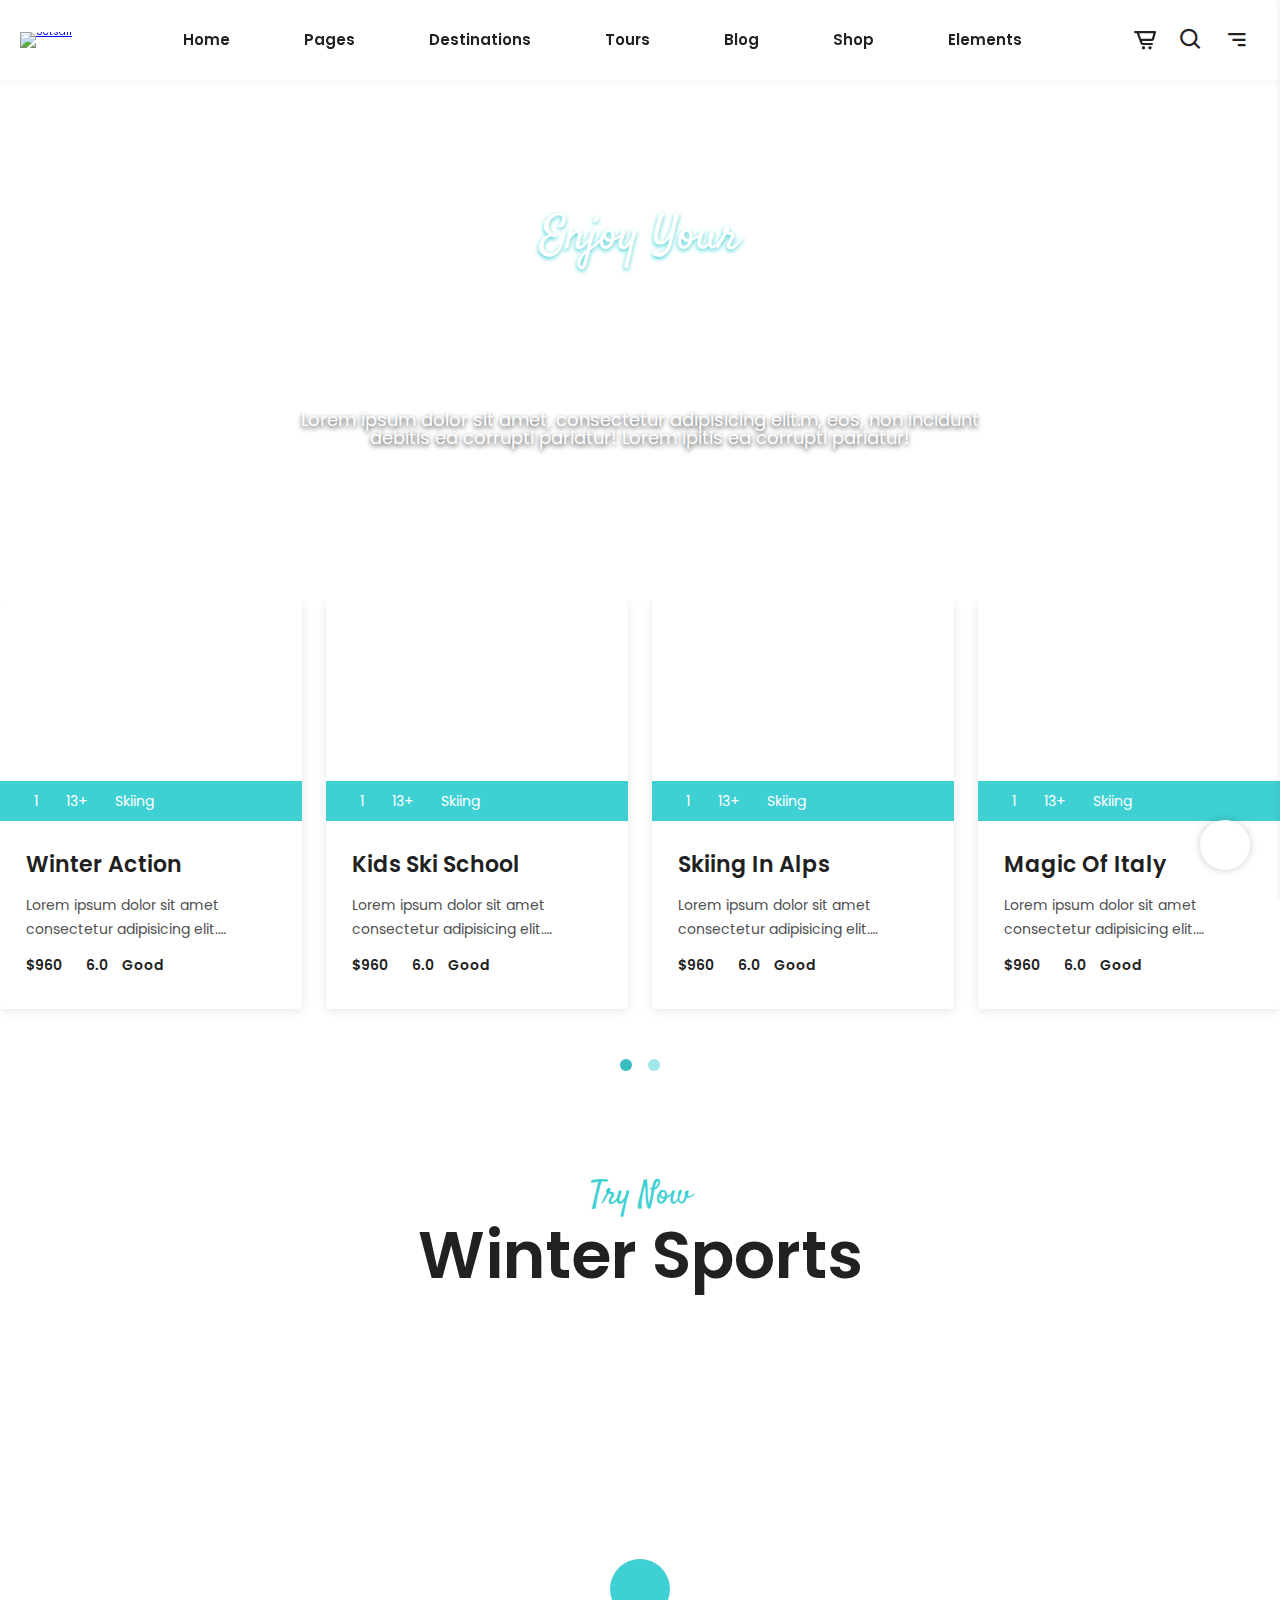
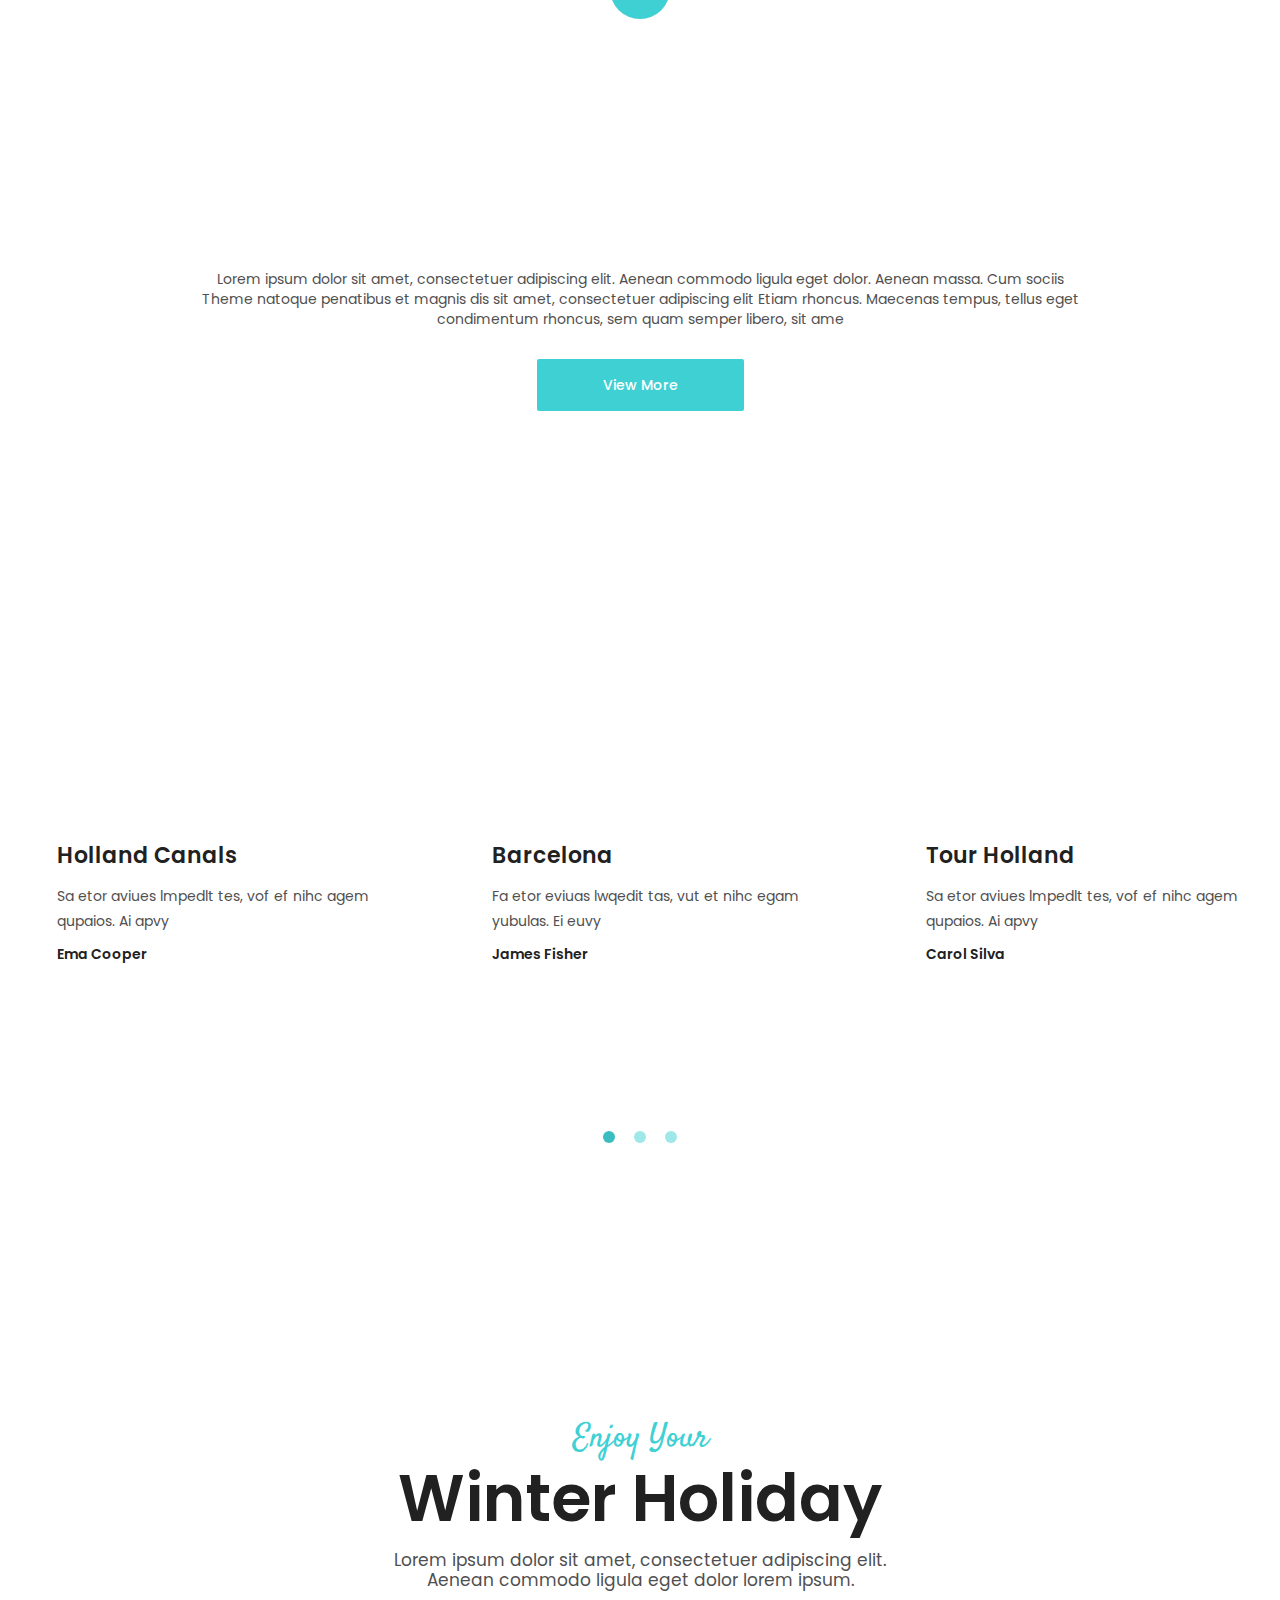
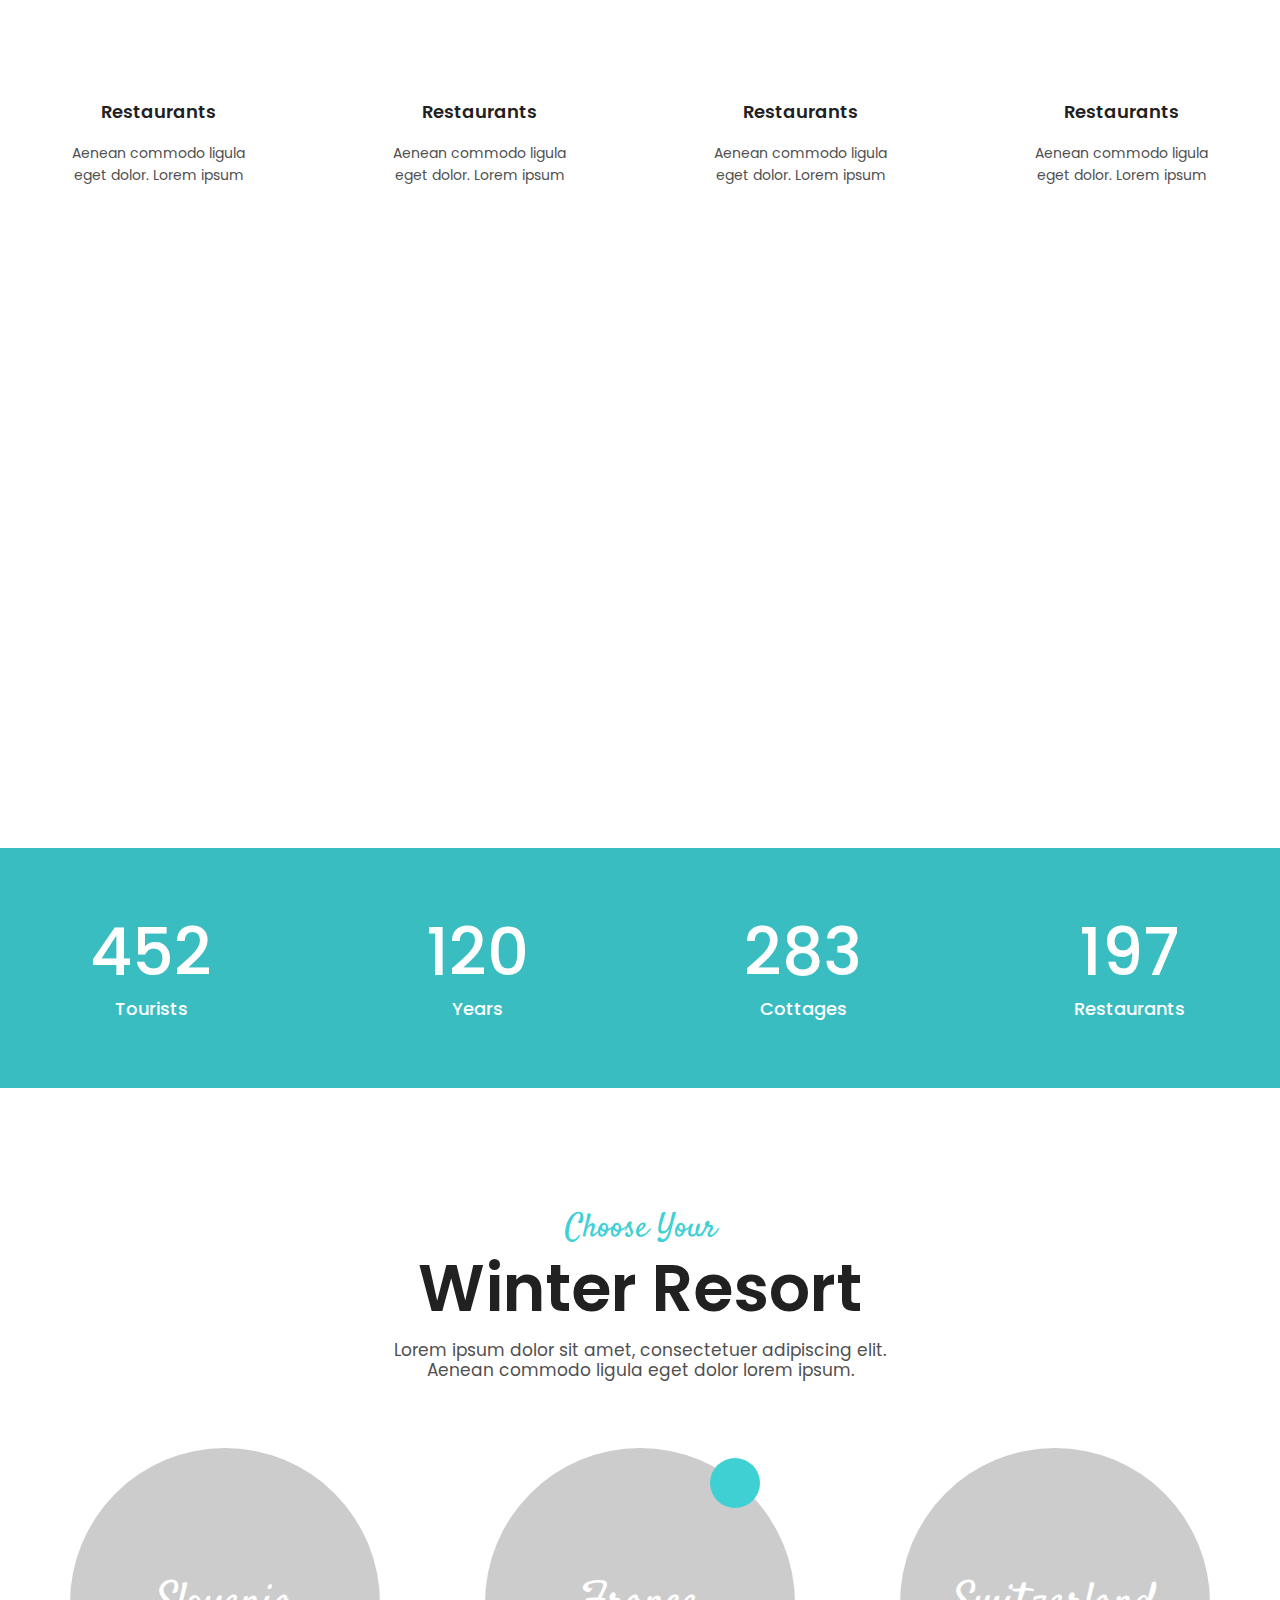
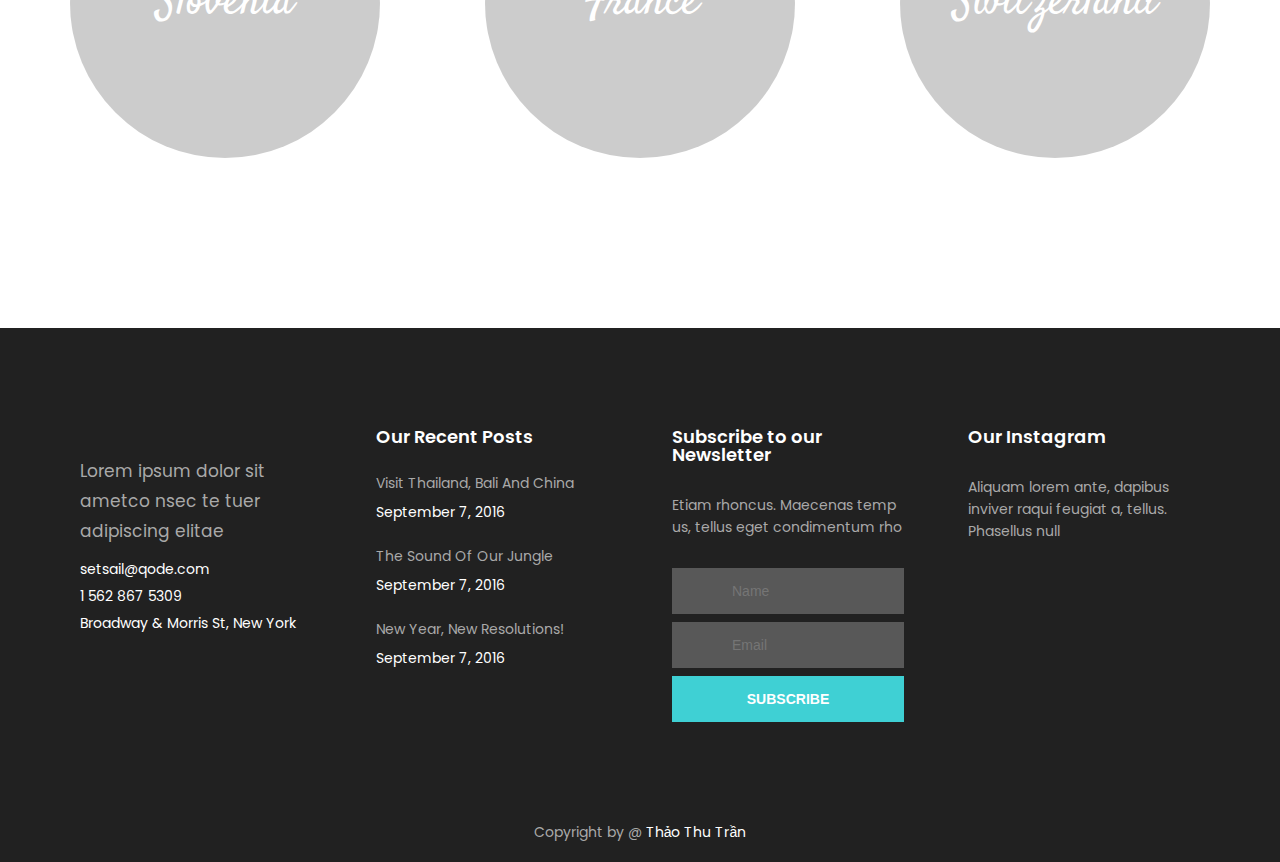
==== commit 37d7e85d: "update-2" ====
--- a/index.html
+++ b/index.html
@@ -86,7 +86,7 @@
                                                     <a href="" class="header-subnav__mobile-link">What We Offer</a>
                                                 </li>
                                                 <li class="header-subnav__mobile-item">
-                                                    <a href="" class="header-subnav__mobile-link">Our Team</a>
+                                                    <a href="./index-2.html" class="header-subnav__mobile-link">Our Team</a>
                                                 </li>
                                                 <li class="header-subnav__mobile-item">
                                                     <a href="" class="header-subnav__mobile-link">Get In Touch</a>
@@ -1338,6 +1338,11 @@
                                         <i class="fas fa-play"></i>
                                     </button>
                                 </a>
+                                <!-- <iFrame src="https://www.youtube.com/watch?v=YLGXEPzGygc" class="home-intro__item-clip" >
+                                    <button class="btn home-intro-clip__btn">
+                                        <i class="fas fa-play"></i>
+                                    </button>
+                                </iFrame> -->
                             </div>
                             <div class="home-intro__item-desc">
                                 Lorem ipsum dolor sit amet, consectetuer adipiscing elit. Aenean commodo ligula eget dolor. Aenean massa. Cum sociis Theme natoque penatibus et magnis dis sit amet, consectetuer adipiscing elit Etiam rhoncus. Maecenas tempus, tellus eget condimentum rhoncus, sem quam semper libero, sit ame
@@ -1525,7 +1530,99 @@
                     </div>
 
                     <div class="home-team">
-                        <div class="row no-gutters row-wrap">
+                        <div class="row no-gutters home-team-list">
+                            <div class="col l-3 m-6 c-12">
+                                <div class="home-team__item" style="background-image: url('https://setsail.qodeinteractive.com/wp-content/uploads/2018/09/our-team-img-6-1.jpg');">
+                                    <div class="home-team__item-info">
+                                        <span class="home-team__item-name">Jack Burton</span>
+                                        <span class="home-team__item-desc">Deq des sut perspi ciatis ynde oninis iste matus error sit bolu ptato dolor</span>
+                                        <div class="home-team__item-link">
+                                            <a href="" class="home-team__link">
+                                                <i class="fab fa-twitter"></i>
+                                            </a>
+                                            <a href="" class="home-team__link">
+                                                <i class="fab fa-pinterest-p"></i>
+                                            </a>
+                                            <a href="" class="home-team__link">
+                                                <i class="fab fa-facebook-f"></i>
+                                            </a>
+                                            <a href="" class="home-team__link">
+                                                <i class="fab fa-instagram"></i>
+                                            </a>
+                                        </div>
+                                    </div>
+                                    
+                                </div>
+                            </div>
+                            <div class="col l-3 m-6 c-12">
+                                <div class="home-team__item" style="background-image: url('https://setsail.qodeinteractive.com/wp-content/uploads/2018/09/our-team-img-7-1.jpg');">
+                                    <div class="home-team__item-info">
+                                        <span class="home-team__item-name">Joe Avery</span>
+                                        <span class="home-team__item-desc">Deq des sut perspi ciatis ynde oninis iste matus error sit bolu ptato dolor</span>
+                                        <div class="home-team__item-link">
+                                            <a href="" class="home-team__link">
+                                                <i class="fab fa-twitter"></i>
+                                            </a>
+                                            <a href="" class="home-team__link">
+                                                <i class="fab fa-pinterest-p"></i>
+                                            </a>
+                                            <a href="" class="home-team__link">
+                                                <i class="fab fa-facebook-f"></i>
+                                            </a>
+                                            <a href="" class="home-team__link">
+                                                <i class="fab fa-instagram"></i>
+                                            </a>
+                                        </div>
+                                    </div>
+                                    
+                                </div>
+                            </div>
+                            <div class="col l-3 m-6 c-12">
+                                <div class="home-team__item" style="background-image: url('https://setsail.qodeinteractive.com/wp-content/uploads/2018/09/our-team-img-8-1.jpg');">
+                                    <div class="home-team__item-info">
+                                        <span class="home-team__item-name">Bella Larson</span>
+                                        <span class="home-team__item-desc">Deq des sut perspi ciatis ynde oninis iste matus error sit bolu ptato dolor</span>
+                                        <div class="home-team__item-link">
+                                            <a href="" class="home-team__link">
+                                                <i class="fab fa-twitter"></i>
+                                            </a>
+                                            <a href="" class="home-team__link">
+                                                <i class="fab fa-pinterest-p"></i>
+                                            </a>
+                                            <a href="" class="home-team__link">
+                                                <i class="fab fa-facebook-f"></i>
+                                            </a>
+                                            <a href="" class="home-team__link">
+                                                <i class="fab fa-instagram"></i>
+                                            </a>
+                                        </div>
+                                    </div>
+                                    
+                                </div>
+                            </div>
+                            <div class="col l-3 m-6 c-12">
+                                <div class="home-team__item" style="background-image: url('https://setsail.qodeinteractive.com/wp-content/uploads/2018/09/our-team-img-9.jpg');">
+                                    <div class="home-team__item-info">
+                                        <span class="home-team__item-name">Grace West</span>
+                                        <span class="home-team__item-desc">Deq des sut perspi ciatis ynde oninis iste matus error sit bolu ptato dolor</span>
+                                        <div class="home-team__item-link">
+                                            <a href="" class="home-team__link">
+                                                <i class="fab fa-twitter"></i>
+                                            </a>
+                                            <a href="" class="home-team__link">
+                                                <i class="fab fa-pinterest-p"></i>
+                                            </a>
+                                            <a href="" class="home-team__link">
+                                                <i class="fab fa-facebook-f"></i>
+                                            </a>
+                                            <a href="" class="home-team__link">
+                                                <i class="fab fa-instagram"></i>
+                                            </a>
+                                        </div>
+                                    </div>
+                                    
+                                </div>
+                            </div>
                             <div class="col l-3 m-6 c-12">
                                 <div class="home-team__item" style="background-image: url('https://setsail.qodeinteractive.com/wp-content/uploads/2018/09/our-team-img-6-1.jpg');">
                                     <div class="home-team__item-info">
@@ -1792,4 +1889,4 @@
         </div>
     </div>
 </body>
-</html>
+</html>--- a/assets/css/grid.css
+++ b/assets/css/grid.css
@@ -296,6 +296,11 @@
         margin-right: -5px;
     }
 
+    .row.l-gutter {
+        margin-left: -30px;
+        margin-right: -30px;
+    }
+
     .col {
         padding-left: 12px;
         padding-right: 12px;
@@ -304,6 +309,11 @@
     .row.sm-gutter .col {
         padding-left: 5px;
         padding-right: 5px;
+    }
+
+    .row.l-gutter .col {
+        padding-left: 30px;
+        padding-right: 30px;
     }
 
     .l-0 {
@@ -459,6 +469,11 @@
         margin-right: -5px;
     }
 
+    .wide .row.l-gutter {
+        margin-left: -30px;
+        margin-right: -30px;
+    }
+
     .wide .col {
         padding-left: 12px;
         padding-right: 12px;
@@ -467,6 +482,11 @@
     .wide .row.sm-gutter .col {
         padding-left: 5px;
         padding-right: 5px;
+    }
+
+    .wide .row.l-gutter .col {
+        padding-left: 30px;
+        padding-right: 30px;
     }
 
     .wide .l-0 {
--- a/assets/css/base.css
+++ b/assets/css/base.css
@@ -6,6 +6,7 @@
     --second-color: #3abdc1;
 
     --header-height: 80px;
+    --header-connect-height: 46px;
 }
 
 .app {
@@ -119,7 +120,7 @@
 }
 
 .header-navbar__close-icon {
-    font-size: 3rem;
+    font-size: 4.8rem;
     color: var(--white-color);
 }
 
@@ -138,6 +139,7 @@
     font-size: 1.6rem;
     cursor: pointer;
     -webkit-tap-highlight-color: transparent;
+    transition: 0.3s;
 }
 
 .btn.btn--primary:hover {
--- a/assets/css/style.css
+++ b/assets/css/style.css
@@ -314,7 +314,7 @@
     min-width: 250px;
     transition-delay: 0s, 0s, 0.3s;
     animation: growthHeight ease-out 0.5s;
-    box-shadow: 0 2px 3px rgba(0, 0, 0, 0.05);
+    box-shadow: 0 2px 6px rgba(0, 0, 0, 0.05);
     display: none;
 }
 
@@ -432,7 +432,6 @@
 .header-subnav-large {
     position: fixed;
     z-index: 1;
-    top: 0;
     right: 0;
     left: 0;
     padding: 40px 50px;
@@ -659,7 +658,7 @@
     left: 0;
     right: 0;
     bottom: 0;
-    background-color: rgba(0, 0, 0, 0.2);
+    background-color: transparent;
     display: none;
     animation: fadeIn linear 0.3s;
 }
@@ -690,7 +689,6 @@
     bottom: 0;
     left: 0;
     right: 0;
-    display: flex;    
     align-items: center;
     display: none;
     animation: fadeIn linear 0.3s;
@@ -706,7 +704,7 @@
 .header-navbar__mobile-login-box {
     position: relative;
     z-index: 1;
-    margin: 0 auto;
+    margin: auto;
     width: 308px;
     display: flex;
     align-items: center;
@@ -920,8 +918,7 @@
 .home-tour-item {
     margin: 0 auto 10px;
     width: 100%;
-    border-bottom-left-radius: 4px;
-    border-bottom-right-radius: 4px;
+    border-radius: 4px;
     overflow: hidden;
     box-shadow: 0 2px 10px rgba(0, 0, 0, 0.1);
 }
@@ -1316,6 +1313,17 @@
 
 /* home team */
 
+.home-team-list {
+    overflow-x: auto;
+    -ms-overflow-style: none;
+    scrollbar-width: none;
+    -webkit-overflow-scrolling: touch;
+}
+
+.home-team-list::-webkit-scrollbar {
+    display: none;
+    background: transparent;
+}
 
 .home-team__item {
     position: relative;
@@ -1324,6 +1332,7 @@
     background-position: center;
     background-repeat: no-repeat;
     background-size: cover;
+    overflow: hidden;
 }
 
 .home-team__item-info {
--- a/assets/css/responsive.css
+++ b/assets/css/responsive.css
@@ -10,6 +10,7 @@
 
     .header {
         background-color: var(--primary-color);
+        top: 0;
     }
 
     .header-navbar__item-mobile-img {
@@ -53,7 +54,24 @@
         -webkit-tap-highlight-color: transparent;
     }
 
-
+    .slider-2__img {
+        margin-top: var(--header-height);
+    }
+
+    .home-team__item {
+        height: 400px;
+        margin-top: 20px;
+    }
+
+    .home-desc {
+        margin-top: 70px;
+    }
+
+    .home-desc__item {
+        margin-top: 50px;
+    }
+
+    
 }
 
 /* tablet */
@@ -117,9 +135,29 @@
         right: 25px;
     }
 
+    .home-team__item {
+        background-position: top center;
+    }
+
     .home-review__item {
         min-height: 270px;
     }
+
+    .home-call {
+        padding: 60px;
+    }
+
+    .home-call__list {
+        padding: 30px;
+        flex-direction: column;
+        justify-content: space-between;
+        min-height: 150px;
+    }
+
+    .home-call__item-btn {
+        padding: 14px 30px;
+    }
+    
 }
 
 /* mobile */
@@ -161,6 +199,7 @@
         width: 290px;
     }
 
+    .slider-2__sub-heading,
     .home-holiday__sub-heading,
     .home-review__heading,
     .home-intro__item-sub-heading,
@@ -216,4 +255,26 @@
     .margin-top-48 {
         margin-top: 48px;
     }
+
+    .home-subcribe {
+        text-align: center;
+        min-height: 250px;
+        padding: 60px 20px;
+        flex-direction: column;
+        justify-content: space-between;
+    }
+
+    .home-call {
+        padding: 40px 0;
+        min-height: 200px;
+    }
+
+    .home-call__list {
+        padding: 10px;
+        flex-direction: column;
+    }
+
+    .home-call__item-btn {
+        padding: 14px 30px;
+    }
 }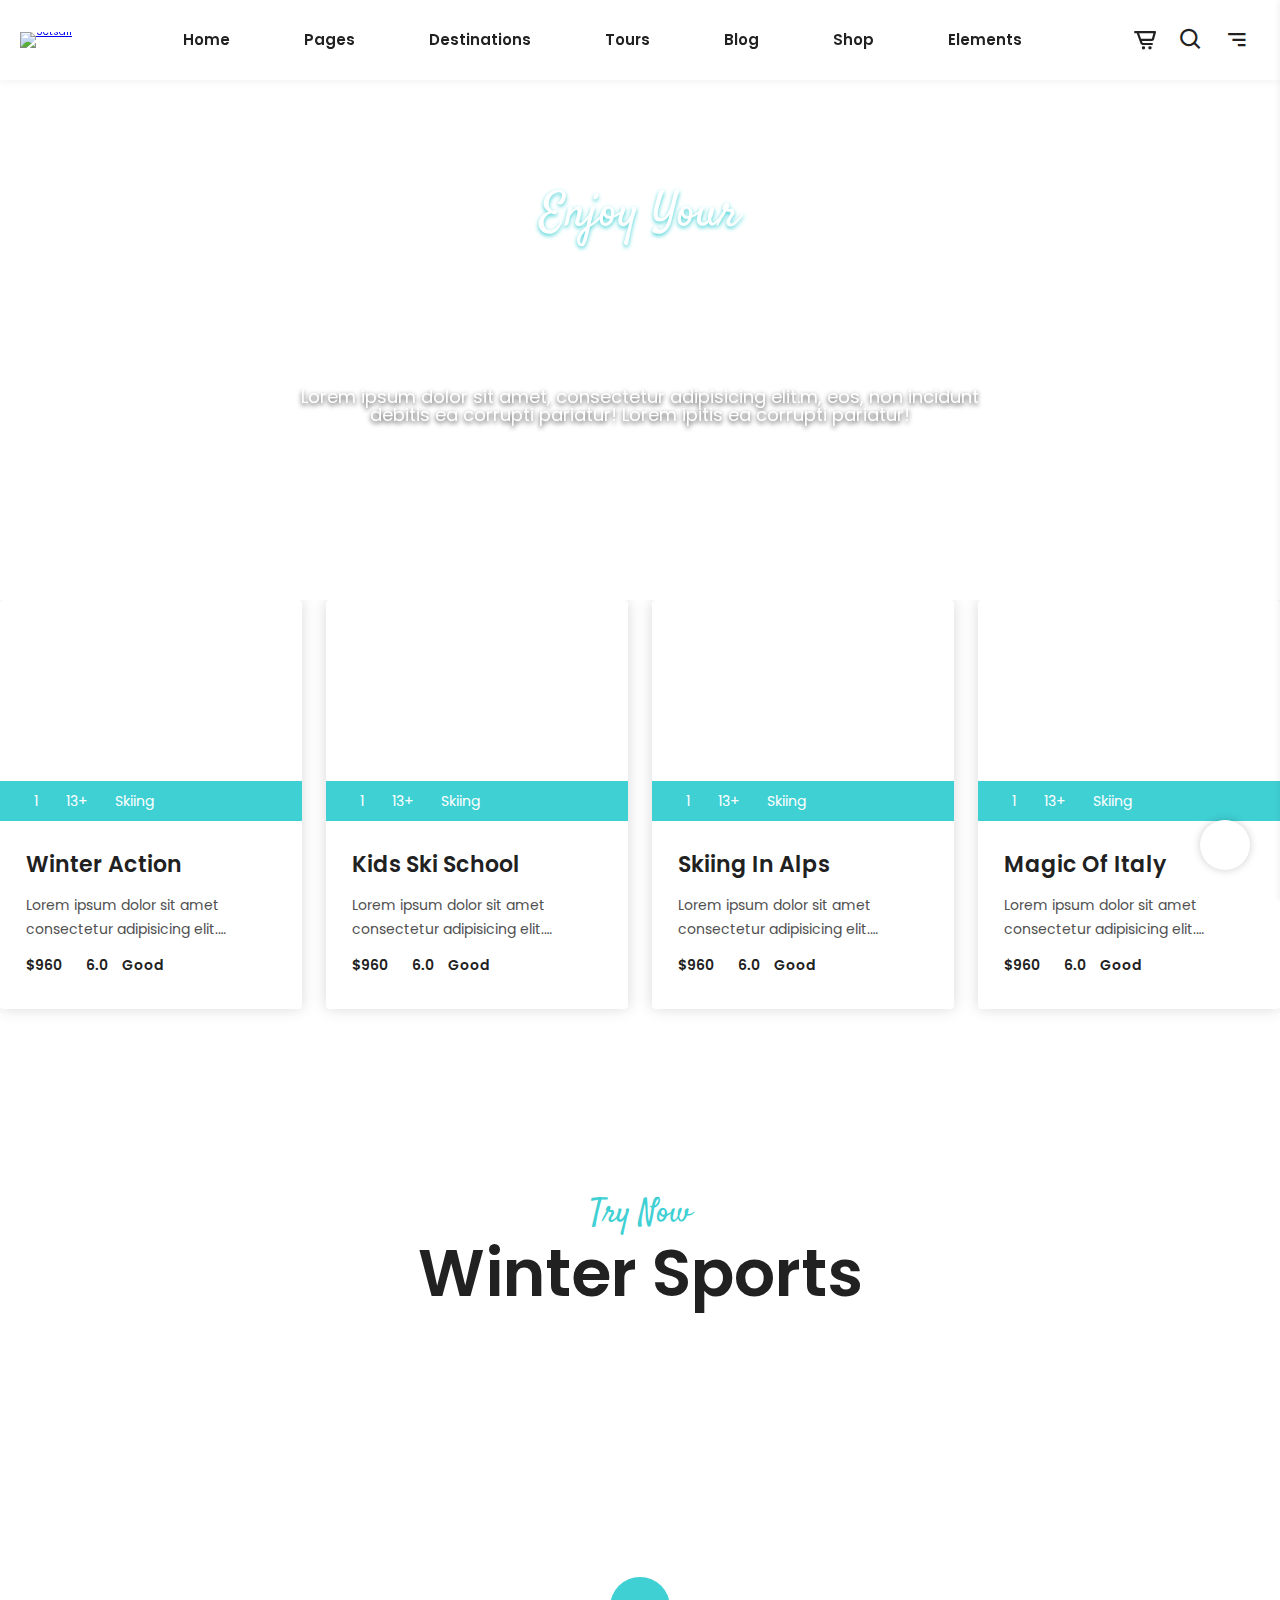
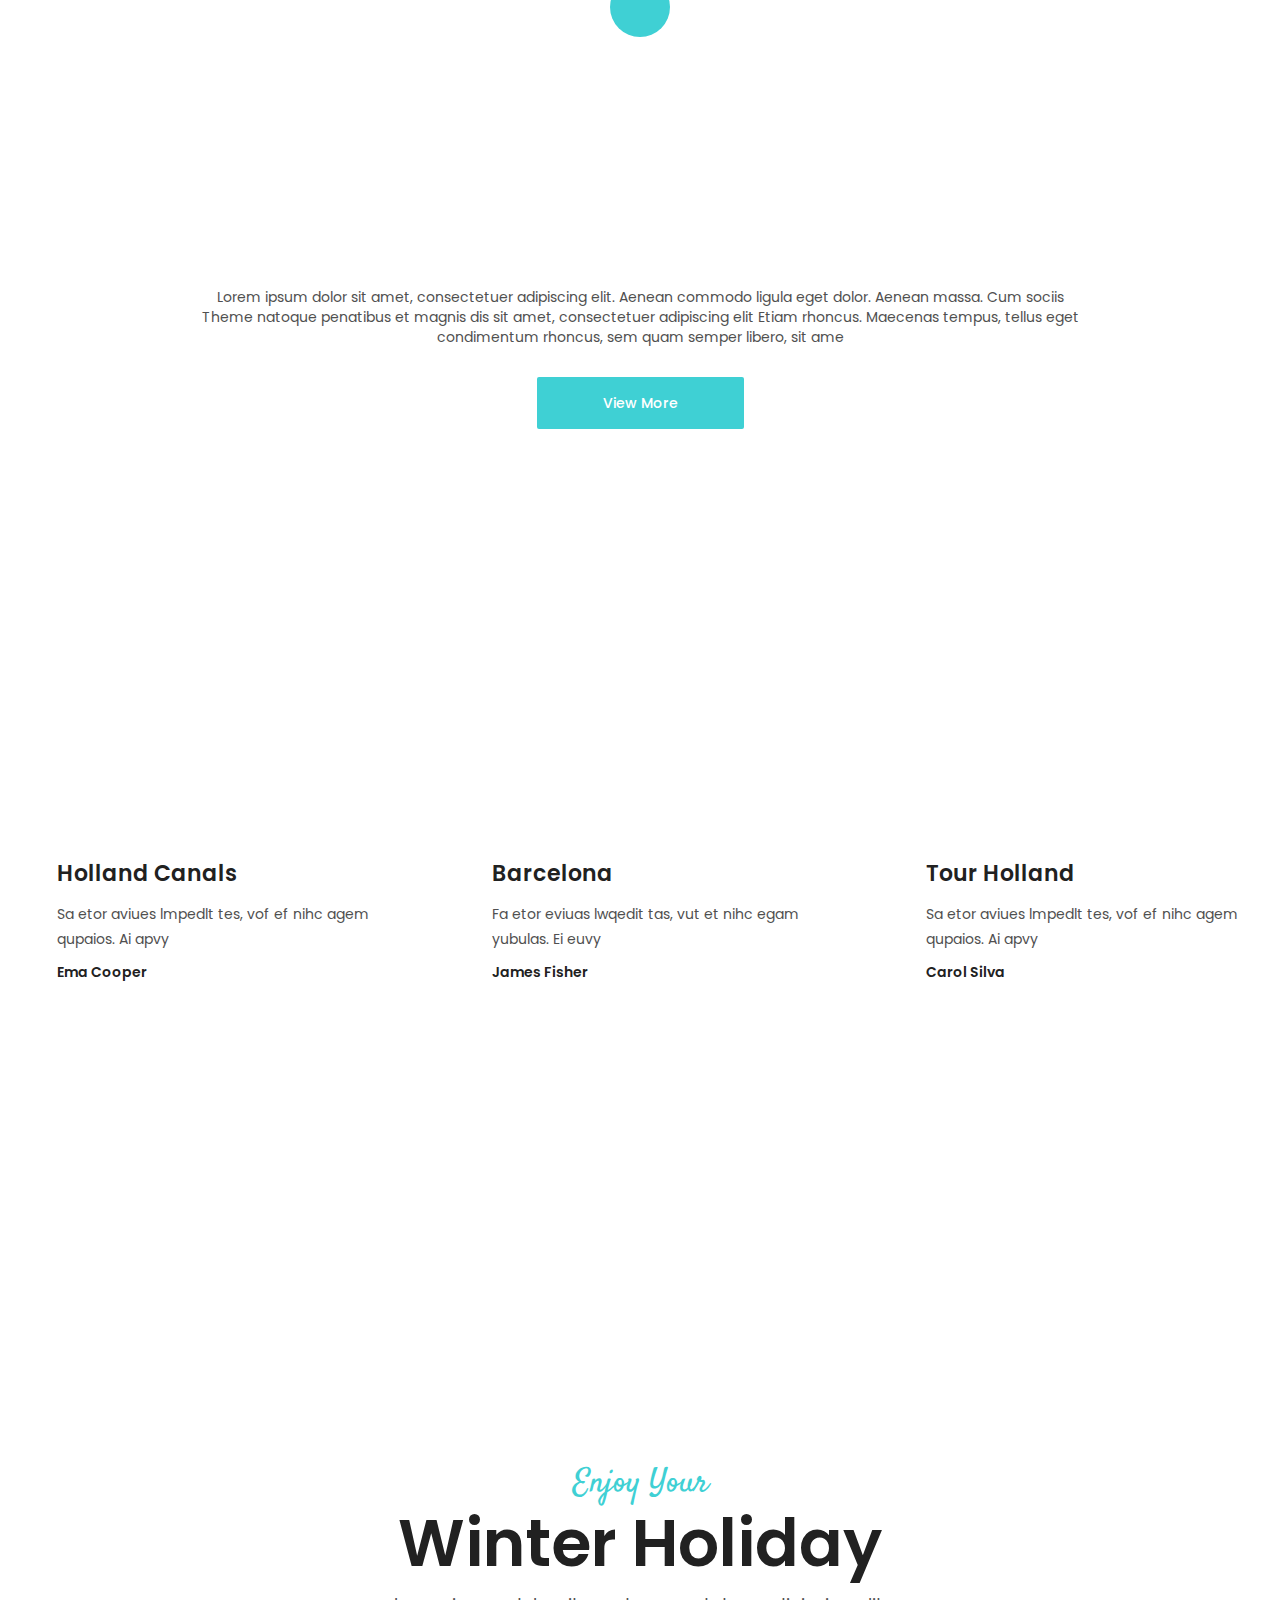
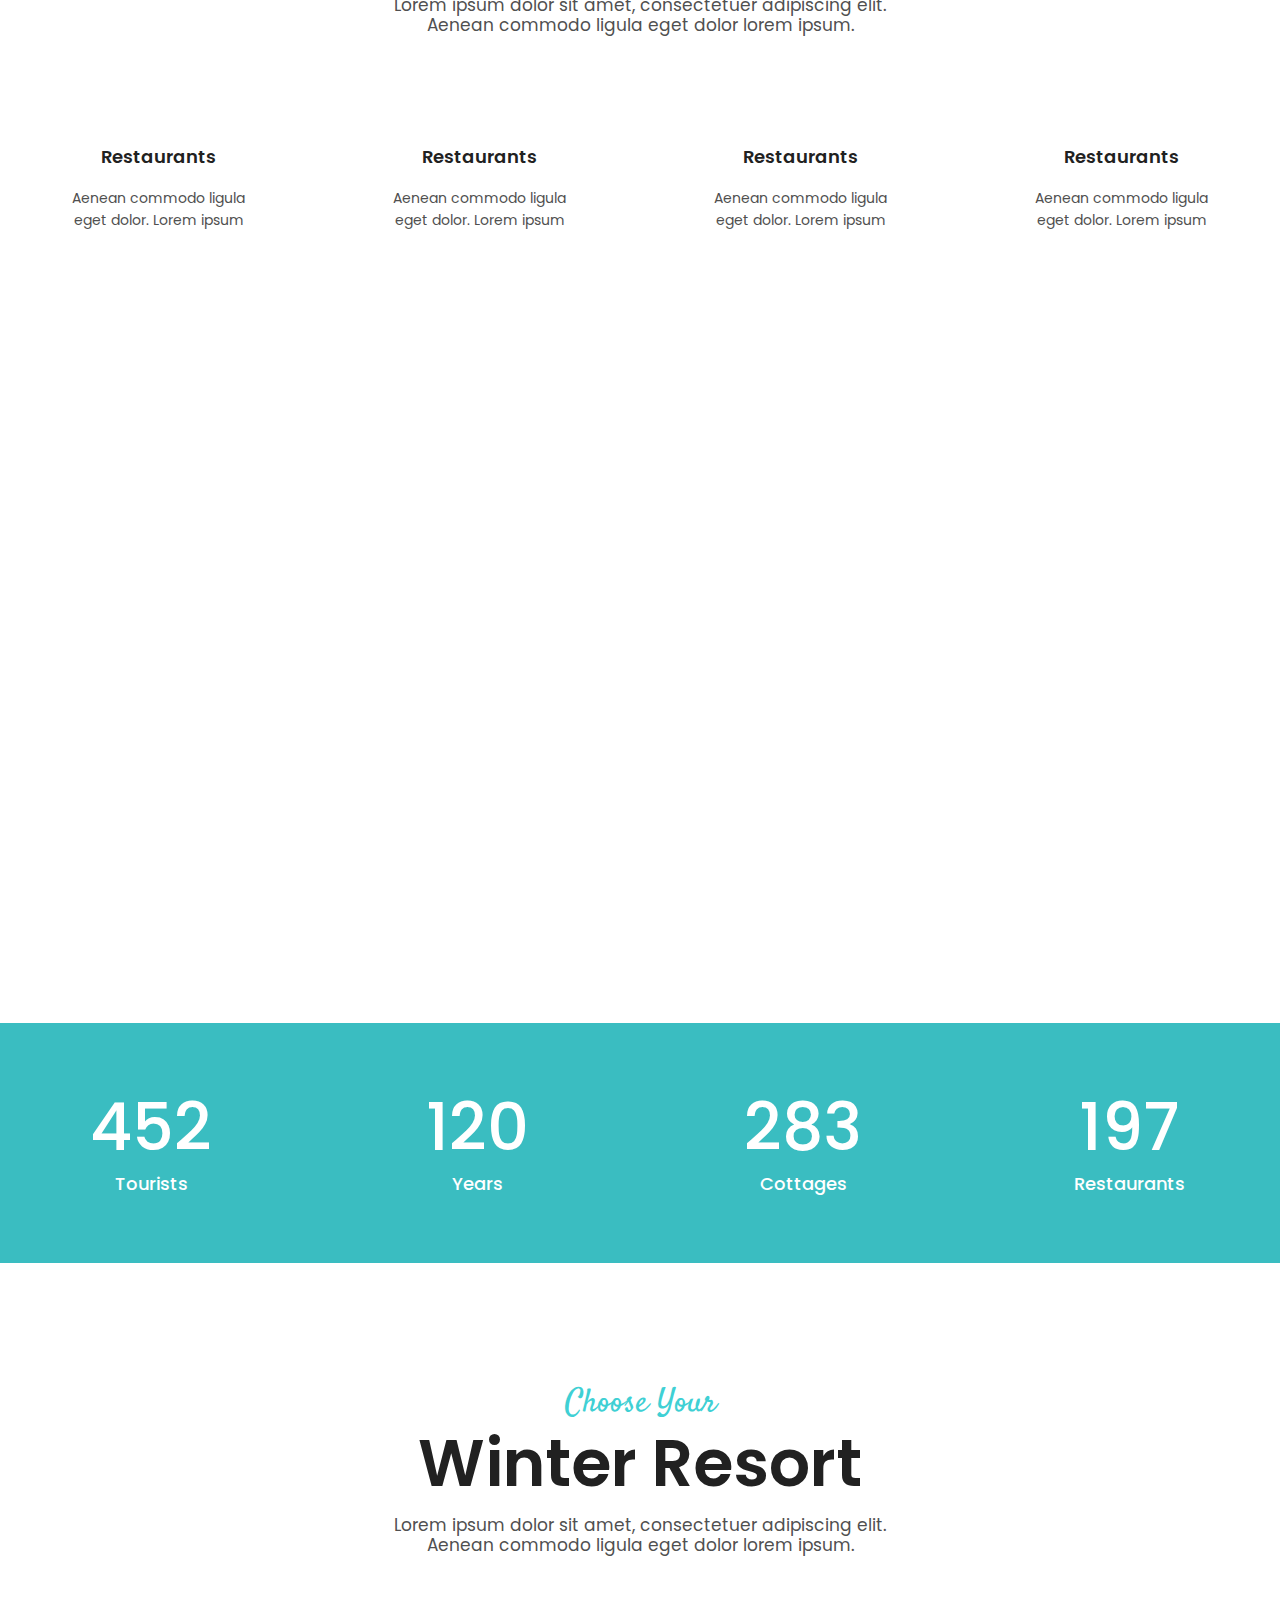
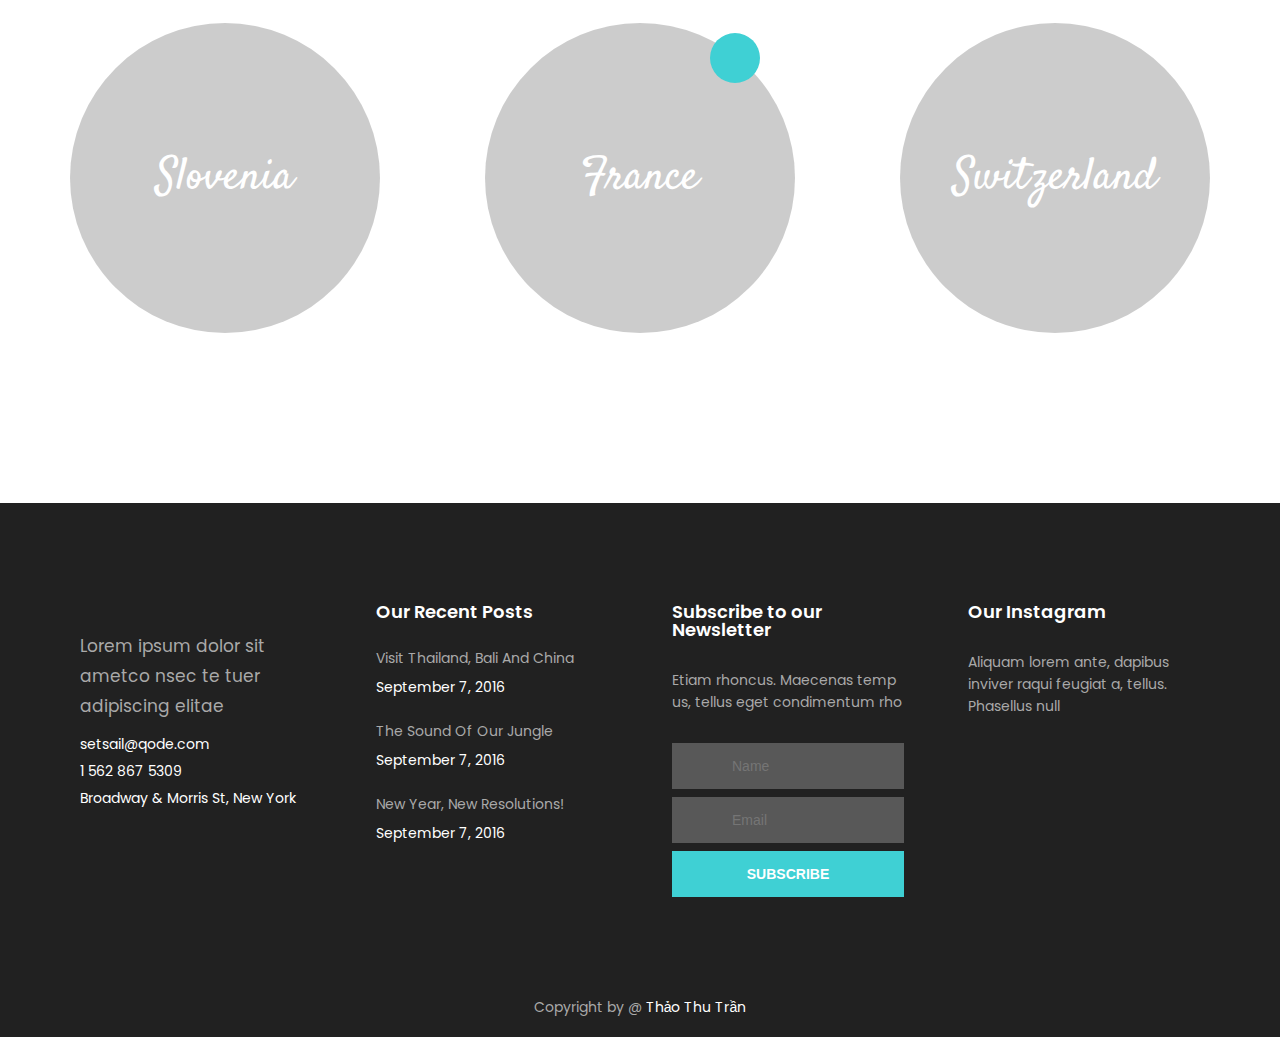
==== commit ccb64e49: "update-final" ====
--- a/index.html
+++ b/index.html
@@ -7,13 +7,15 @@
     <title>Document</title>
     <link rel="stylesheet" href="https://cdnjs.cloudflare.com/ajax/libs/font-awesome/5.15.3/css/all.min.css" integrity="sha512-iBBXm8fW90+nuLcSKlbmrPcLa0OT92xO1BIsZ+ywDWZCvqsWgccV3gFoRBv0z+8dLJgyAHIhR35VZc2oM/gI1w==" crossorigin="anonymous" referrerpolicy="no-referrer" />
     <link rel="stylesheet" href="./assets/css/grid.css">
+    <link rel="stylesheet" src="./assets/font/fontawesome-free-5.15.3-web/css/all.min.css">
+    <link href='https://unpkg.com/boxicons@2.0.7/css/boxicons.min.css' rel='stylesheet'>
+    <link href="https://fonts.googleapis.com/css2?family=Poppins:wght@300;400;500;700;800&display=swap" rel="stylesheet">
+    <link href="https://fonts.googleapis.com/css2?family=Satisfy&display=swap" rel="stylesheet">
+    <link rel="stylesheet" type="text/css" href="//cdn.jsdelivr.net/npm/slick-carousel@1.8.1/slick/slick.css"/>
+    <link rel="stylesheet" type="text/css" href="//cdn.jsdelivr.net/npm/slick-carousel@1.8.1/slick/slick-theme.css"/>
     <link rel="stylesheet" href="./assets/css/base.css">
     <link rel="stylesheet" href="./assets/css/style.css">
     <link rel="stylesheet" href="./assets/css/responsive.css">
-    <link rel="stylesheet" href="./assets/font/fontawesome-free-5.15.3-web/css/all.min.css">
-    <link href='https://unpkg.com/boxicons@2.0.7/css/boxicons.min.css' rel='stylesheet'>
-    <link href="https://fonts.googleapis.com/css2?family=Poppins:wght@300;400;500;700;800&display=swap" rel="stylesheet">
-    <link href="https://fonts.googleapis.com/css2?family=Satisfy&display=swap" rel="stylesheet">
 </head>
 <body>
     <div class="app">
@@ -41,7 +43,7 @@
                                                     <a href="" class="header-subnav__mobile-link">Travel Agency</a>
                                                 </li>
                                                 <li class="header-subnav__mobile-item">
-                                                    <a href="" class="header-subnav__mobile-link">Winter Holidays</a>
+                                                    <a href="./index.html" class="header-subnav__mobile-link">Winter Holidays</a>
                                                 </li>
                                                 <li class="header-subnav__mobile-item">
                                                     <a href="" class="header-subnav__mobile-link">Exotic Destinations</a>
@@ -383,7 +385,7 @@
                                                                 <a href="" class="header-s-subnav__mobile-link">Counters</a>
                                                             </li>
                                                             <li class="header-s-subnav__mobile-item">
-                                                                <a href="" class="header-s-subnav__mobile-link">Call To Action</a>
+                                                                <a href="./index-3.html" class="header-s-subnav__mobile-link">Call To Action</a>
                                                             </li>
                                                         </ul>
                                                     </div>
@@ -450,7 +452,7 @@
                                         </a>
                                     </li>
                                     <li class="header-subnav__item">
-                                        <a href="" class="header-subnav__item-link">
+                                        <a href="./index.html" class="header-subnav__item-link">
                                             Winter Holidays
                                         </a>
                                     </li>
@@ -512,7 +514,7 @@
                                         </a>
                                     </li>
                                     <li class="header-subnav__item">
-                                        <a href="" class="header-subnav__item-link">
+                                        <a href="./index-2.html" class="header-subnav__item-link">
                                             Our Team
                                         </a>
                                     </li>
@@ -875,7 +877,7 @@
                                                     </a>
                                                 </li>
                                                 <li class="header-subnav-large__item">
-                                                    <a href="" class="header-subnav__item-link">
+                                                    <a href="./index-3.html" class="header-subnav__item-link">
                                                         Call To Actions
                                                     </a>
                                                 </li>
@@ -925,7 +927,7 @@
                                                     </a>
                                                 </li>
                                                 <li class="header-subnav-large__item">
-                                                    <a href="" class="header-subnav__item-link">
+                                                    <a href="./index-3.html" class="header-subnav__item-link">
                                                         Call To Actions
                                                     </a>
                                                 </li>
@@ -1051,8 +1053,8 @@
         <div class="app__container">
             <div cilass="grid">
                 <div class="slider">
-                    <div class="slider__img">
-                        <div class="slider__btn hide-on-mobile-tablet">
+                    <div class="slider__img" style="background-image: url('https://www.jetsetter.com//uploads/sites/7/2018/04/7Np69-pW-1380x690.jpeg')">
+                        <div class="slider__btn hide-on-mobile-tablet btn-prev">
                             <button class="btn btn--normal slider__btn-slider"><i class="fas fa-chevron-left"></i></button>
                         </div>
                         <div class="slider__text">
@@ -1062,7 +1064,7 @@
                                 Lorem ipitis ea corrupti pariatur!
                             </span>
                         </div>
-                        <div class="slider__btn hide-on-mobile-tablet">
+                        <div class="slider__btn hide-on-mobile-tablet btn-next">
                             <button class="btn btn--normal slider__btn-slider"><i class="fas fa-chevron-right"></i></button>
                         </div>
                     </div>
@@ -1073,7 +1075,9 @@
                         <div class="row home-tour-list">
                             <div class="col l-3 m-4 c-12 ">
                                 <div class="home-tour-item">
-                                    <a href="" class="home-tour-item__img" style="background-image: url('https://setsail.qodeinteractive.com/wp-content/uploads/2018/10/tour-featured-img-17.jpg');"></a>
+                                    <div class="home-tour-item__img-wrap">
+                                        <a href="" class="home-tour-item__img" style="background-image: url('https://setsail.qodeinteractive.com/wp-content/uploads/2018/10/tour-featured-img-17.jpg');"></a>
+                                    </div>
                                     <div class="home-tour-item__bar">
                                         <span class="home-tour-item__day">
                                             <i class="home-tour-item__bar-icon far fa-calendar"></i>
@@ -1104,7 +1108,9 @@
                             </div>
                             <div class="col l-3 m-4 c-12 ">
                                 <div class="home-tour-item">
-                                    <a href="" class="home-tour-item__img" style="background-image: url('https://setsail.qodeinteractive.com/wp-content/uploads/2018/10/tour-featured-img-18.jpg');"></a>
+                                    <div class="home-tour-item__img-wrap">
+                                        <a href="" class="home-tour-item__img" style="background-image: url('https://setsail.qodeinteractive.com/wp-content/uploads/2018/10/tour-featured-img-18.jpg');"></a>
+                                    </div>
                                     <div class="home-tour-item__bar">
                                         <span class="home-tour-item__day">
                                             <i class="home-tour-item__bar-icon far fa-calendar"></i>
@@ -1135,7 +1141,9 @@
                             </div>
                             <div class="col l-3 m-4 c-12 ">
                                 <div class="home-tour-item">
-                                    <a href="" class="home-tour-item__img" style="background-image: url('https://setsail.qodeinteractive.com/wp-content/uploads/2018/10/tour-featured-img-19.jpg');"></a>
+                                    <div class="home-tour-item__img-wrap">
+                                        <a href="" class="home-tour-item__img" style="background-image: url('https://setsail.qodeinteractive.com/wp-content/uploads/2018/10/tour-featured-img-19.jpg');"></a>
+                                    </div>
                                     <div class="home-tour-item__bar">
                                         <span class="home-tour-item__day">
                                             <i class="home-tour-item__bar-icon far fa-calendar"></i>
@@ -1166,7 +1174,9 @@
                             </div>
                             <div class="col l-3 m-4 c-12 ">
                                 <div class="home-tour-item">
-                                    <a href="" class="home-tour-item__img" style="background-image: url('https://setsail.qodeinteractive.com/wp-content/uploads/2018/10/tour-featured-img-14.jpg');"></a>
+                                    <div class="home-tour-item__img-wrap">
+                                        <a href="" class="home-tour-item__img" style="background-image: url('https://setsail.qodeinteractive.com/wp-content/uploads/2018/10/tour-featured-img-14.jpg');"></a>
+                                    </div>
                                     <div class="home-tour-item__bar">
                                         <span class="home-tour-item__day">
                                             <i class="home-tour-item__bar-icon far fa-calendar"></i>
@@ -1197,7 +1207,9 @@
                             </div>
                             <div class="col l-3 m-4 c-12 ">
                                 <div class="home-tour-item">
-                                    <a href="" class="home-tour-item__img" style="background-image: url('https://setsail.qodeinteractive.com/wp-content/uploads/2018/10/tour-featured-img-17.jpg');"></a>
+                                    <div class="home-tour-item__img-wrap">
+                                        <a href="" class="home-tour-item__img" style="background-image: url('https://setsail.qodeinteractive.com/wp-content/uploads/2018/10/tour-featured-img-17.jpg');"></a>
+                                    </div>
                                     <div class="home-tour-item__bar">
                                         <span class="home-tour-item__day">
                                             <i class="home-tour-item__bar-icon far fa-calendar"></i>
@@ -1228,7 +1240,9 @@
                             </div>
                             <div class="col l-3 m-4 c-12 ">
                                 <div class="home-tour-item">
-                                    <a href="" class="home-tour-item__img" style="background-image: url('https://setsail.qodeinteractive.com/wp-content/uploads/2018/10/tour-featured-img-18.jpg');"></a>
+                                    <div class="home-tour-item__img-wrap">
+                                        <a href="" class="home-tour-item__img" style="background-image: url('https://setsail.qodeinteractive.com/wp-content/uploads/2018/10/tour-featured-img-18.jpg');"></a>
+                                    </div>
                                     <div class="home-tour-item__bar">
                                         <span class="home-tour-item__day">
                                             <i class="home-tour-item__bar-icon far fa-calendar"></i>
@@ -1259,7 +1273,9 @@
                             </div>
                             <div class="col l-3 m-4 c-12 ">
                                 <div class="home-tour-item">
-                                    <a href="" class="home-tour-item__img" style="background-image: url('https://setsail.qodeinteractive.com/wp-content/uploads/2018/10/tour-featured-img-19.jpg');"></a>
+                                    <div class="home-tour-item__img-wrap">
+                                        <a href="" class="home-tour-item__img" style="background-image: url('https://setsail.qodeinteractive.com/wp-content/uploads/2018/10/tour-featured-img-19.jpg');"></a>
+                                    </div>
                                     <div class="home-tour-item__bar">
                                         <span class="home-tour-item__day">
                                             <i class="home-tour-item__bar-icon far fa-calendar"></i>
@@ -1290,7 +1306,9 @@
                             </div>
                             <div class="col l-3 m-4 c-12 ">
                                 <div class="home-tour-item">
-                                    <a href="" class="home-tour-item__img" style="background-image: url('https://setsail.qodeinteractive.com/wp-content/uploads/2018/10/tour-featured-img-14.jpg');"></a>
+                                    <div class="home-tour-item__img-wrap">
+                                        <a href="" class="home-tour-item__img" style="background-image: url('https://setsail.qodeinteractive.com/wp-content/uploads/2018/10/tour-featured-img-14.jpg');"></a>
+                                    </div>
                                     <div class="home-tour-item__bar">
                                         <span class="home-tour-item__day">
                                             <i class="home-tour-item__bar-icon far fa-calendar"></i>
@@ -1320,10 +1338,6 @@
                                 </div>
                             </div>
                         </div>
-                        <div class="home-tour__footer">
-                            <button class="dot dot--active"></button>
-                            <button class="dot"></button>
-                        </div>
                     </div>
 
                     <div class="home-intro">
@@ -1338,11 +1352,10 @@
                                         <i class="fas fa-play"></i>
                                     </button>
                                 </a>
-                                <!-- <iFrame src="https://www.youtube.com/watch?v=YLGXEPzGygc" class="home-intro__item-clip" >
-                                    <button class="btn home-intro-clip__btn">
+                                <!-- <iframe width="420" height="315" class="home-intro__item-clip" src="https://www.youtube.com/embed/tgbNymZ7vqY?autoplay=1&mute=1" <iframe width="560" height="315" src="https://www.youtube.com/embed/fWNaR-rxAic" title="YouTube video player" frameborder="0" allow="accelerometer; clipboard-write; encrypted-media; gyroscope; picture-in-picture" allowfullscreen></iframe>></iframe> -->
+                                    <!-- <button class="btn home-intro-clip__btn">
                                         <i class="fas fa-play"></i>
-                                    </button>
-                                </iFrame> -->
+                                    </button> -->
                             </div>
                             <div class="home-intro__item-desc">
                                 Lorem ipsum dolor sit amet, consectetuer adipiscing elit. Aenean commodo ligula eget dolor. Aenean massa. Cum sociis Theme natoque penatibus et magnis dis sit amet, consectetuer adipiscing elit Etiam rhoncus. Maecenas tempus, tellus eget condimentum rhoncus, sem quam semper libero, sit ame
@@ -1474,11 +1487,6 @@
                                         </div>
                                     </div>
                                 </div>
-                            </div>
-                            <div class="home-review__footer">
-                                <button class="dot dot--active"></button>
-                                <button class="dot"></button>
-                                <button class="dot"></button>
                             </div>
                         </div>
                     </div>
@@ -1786,7 +1794,7 @@
                     <div class="row row-wrap">
                         <div class="col l-3 m-6 c-12">
                             <div class="footer__item">
-                                <a href="" class="footer__item-img-link">
+                                <a href="./index.html" class="footer__item-img-link">
                                     <img src="https://setsail.qodeinteractive.com/wp-content/uploads/2018/09/logo-footer.png" alt="" class="footer__item-img">
                                 </a>
                                 <span class="footer__item-desc">Lorem ipsum dolor sit ametco nsec te tuer adipiscing elitae</span>
@@ -1887,6 +1895,22 @@
                 <i class="fas fa-chevron-up"></i>
             </a>
         </div>
+        <script src="https://code.jquery.com/jquery-3.6.0.min.js" integrity="sha256-/xUj+3OJU5yExlq6GSYGSHk7tPXikynS7ogEvDej/m4=" crossorigin="anonymous"></script>
+        <script src="https://cdnjs.cloudflare.com/ajax/libs/Counter-Up/1.0.0/jquery.counterup.min.js"></script>
+        <script src="https://cdnjs.cloudflare.com/ajax/libs/waypoints/4.0.1/jquery.waypoints.js"></script>
+        <script
+          type="text/javascript"
+          src="https://code.jquery.com/jquery-1.11.0.min.js"
+        ></script>
+        <script
+          type="text/javascript"
+          src="https://code.jquery.com/jquery-migrate-1.2.1.min.js"
+        ></script>
+        <script
+          type="text/javascript"
+          src="https://cdn.jsdelivr.net/npm/slick-carousel@1.8.1/slick/slick.min.js"
+        ></script>
+        <script src="./main.js"></script>
     </div>
 </body>
 </html>--- a/assets/css/grid.css
+++ b/assets/css/grid.css
@@ -144,7 +144,7 @@
 }
 
 /* >= Tablet */
-@media (min-width: 46.25em) {
+@media (min-width: 740px){
     .row {
         margin-left: -8px;
         margin-right: -8px;
@@ -285,7 +285,7 @@
 }
 
 /* PC medium resolution > */
-@media (min-width: 69.5625em) {
+@media (min-width: 1113px) {
     .row {
         margin-left: -12px;
         margin-right: -12px;
@@ -447,14 +447,14 @@
 }
 
 /* Tablet - PC low resolution */
-@media (min-width: 46.25em) and (max-width: 63.9375em) {
+@media (min-width: 740px) and (max-width: 1023px) {
     .wide {
         width: 644px;
     }
 }
 
 /* > PC low resolution */
-@media (min-width: 64em) and (max-width: 77.4375em) {
+@media (min-width: 1025px) and (max-width: 1239px) {
     .wide {
         width: 984px;
     }
--- a/assets/css/base.css
+++ b/assets/css/base.css
@@ -72,16 +72,6 @@
     }
 }
 
-@keyframes textAppear {
-    from {
-        opacity: 0;
-        transform: translateY(10%);
-    }
-    to {
-        opacity: 1;
-        transform: translateY(-10%);
-    }
-}
 
 @keyframes fadeIn {
     from {
@@ -91,22 +81,6 @@
         opacity: 1;
     }
 }
-
-@keyframes slider {
-    25% {
-        background-image: url('https://www.jetsetter.com//uploads/sites/7/2018/04/7Np69-pW-1380x690.jpeg');
-    }
-    50% {
-        background-image: url('https://res.cloudinary.com/whistler/image/upload/w_500,c_scale,dpr_3.0,q_auto/v1/s3/images/header/skiing-whistler-blackcomb-2.jpg');
-    }
-    75% {
-        background-image: url('https://www.silverswanrecruitment.com/wp-content/uploads/2018/04/pexels-flo-maderebner-869258-scaled.jpg');
-    }
-    100% {
-        background-image: url('https://static.euronews.com/articles/stories/05/13/78/44/1440x810_cmsv2_1663514d-f816-50b3-ad92-b4d1195fd4cf-5137844.jpg');
-    }
-}
-
 
 /* btn */
 
@@ -177,7 +151,6 @@
 
 
 /* dot */
-
 .dot {
     border: none;
     outline: none;
@@ -191,6 +164,7 @@
     -webkit-tap-highlight-color: transparent;
 }
 
+
 .dot:hover {
     background-color: var(--second-color);
 }
@@ -198,6 +172,7 @@
 .dot.dot--active {
     background-color: var(--second-color);
 }
+
 
 /* scrollbar */
 
@@ -219,6 +194,35 @@
     background: linear-gradient(rgba(63, 208, 212, 0.6), rgb(38, 134, 138));
 }
 
-
-
-
+/* slick dots */
+.slick-dots {
+    position: absolute;
+    bottom: 0;
+    z-index: 3;
+    display: flex;
+    justify-content: center;
+    align-items: center;
+    gap: 0 10px;
+}
+
+.slick-dots li button {
+    font-size: 0;
+    border: none;
+    outline: none;
+    width: 12px;
+    height: 12px;
+    background-color: rgba(63,208,212, 0.5);
+    border-radius: 50%;
+    cursor: pointer;
+    transition: all ease-in 0.2s;
+    -webkit-tap-highlight-color: transparent;
+}
+
+.slick-dots li button::before {
+    content: '';
+}
+
+.slick-dots li button:hover,
+.slick-dots li.slick-active button {
+    background-color: var(--second-color);
+}--- a/assets/css/style.css
+++ b/assets/css/style.css
@@ -27,6 +27,10 @@
 .header-navbar__mobile-menu {
     position: relative;
     display: none;
+}
+
+.header-navbar__mobile-menu:hover {
+    cursor: pointer;
 }
 
 .header-navbar__mobile-menu-btn {
@@ -705,9 +709,10 @@
     position: relative;
     z-index: 1;
     margin: auto;
-    width: 308px;
+    max-width: 308px;
     display: flex;
     align-items: center;
+    justify-content: center;
 }
 
 .header-navbar__mobile-login-text {
@@ -837,7 +842,12 @@
 
 
 /* app container */
+.slider {
+    overflow: hidden;
+}
+
 .slider__img {
+    overflow: hidden;
     margin-top: 80px;
     padding: 30px;
     position: relative;
@@ -846,8 +856,8 @@
     justify-content: center;
     text-align: center;
     min-height: 500px;
-    background: url('https://www.jetsetter.com//uploads/sites/7/2018/04/7Np69-pW-1380x690.jpeg') center / cover no-repeat;
-    animation: slider 20s infinite, opacity 0.4s linear;
+    background: center / cover no-repeat;
+    transition: all 0.9s;
 }
 
 .slider__text {
@@ -904,10 +914,11 @@
 }
 
 .home-tour-list {
+    position: relative;
     overflow-x: auto;
-    -ms-overflow-style: none;
-    scrollbar-width: none;
     -webkit-overflow-scrolling: touch;
+    min-height: 430px;
+    padding-bottom: 70px;
 }
 
 .home-tour-list::-webkit-scrollbar {
@@ -920,7 +931,12 @@
     width: 100%;
     border-radius: 4px;
     overflow: hidden;
-    box-shadow: 0 2px 10px rgba(0, 0, 0, 0.1);
+    box-shadow: 0 0px 15px rgba(0, 0, 0, 0.15);
+    overflow: hidden;
+}
+
+.home-tour-item__img-wrap {
+    overflow: hidden;
 }
 
 .home-tour-item__img {
@@ -1164,9 +1180,9 @@
     overflow-x: auto;
     -ms-overflow-style: none;
     scrollbar-width: none;
-    -webkit-overflow-scrolling: touch;
-    display: flex;
-    align-items: stretch;
+    display: flex;
+    align-items: stretch; 
+    padding-bottom: 70px;
 }
 
 .home-review-list::-webkit-scrollbar {
@@ -1180,7 +1196,7 @@
     border-radius: 5px;
     display: flex;
     width: 100%;
-    min-height: 280px;
+    min-height: 300px;
     align-items: flex-start;
 }
 
@@ -1328,7 +1344,7 @@
 .home-team__item {
     position: relative;
     width: 100%;
-    height: 500px;
+    height: 70vh;
     background-position: center;
     background-repeat: no-repeat;
     background-size: cover;
--- a/assets/css/responsive.css
+++ b/assets/css/responsive.css
@@ -1,5 +1,5 @@
-/* mobile tablet */
 @media (max-width: 64em) {
+    /* mobile tablet */
     .hide-on-mobile-tablet {
         display: none;
     }
@@ -59,7 +59,8 @@
     }
 
     .home-team__item {
-        height: 400px;
+        background-position: top center;
+        height: 80vh;
         margin-top: 20px;
     }
 
@@ -197,6 +198,10 @@
 
     .home-intro__item-desc {
         width: 290px;
+    }
+
+    .header-navbar__mobile-login-wrap {
+        width: 280px;
     }
 
     .slider-2__sub-heading,
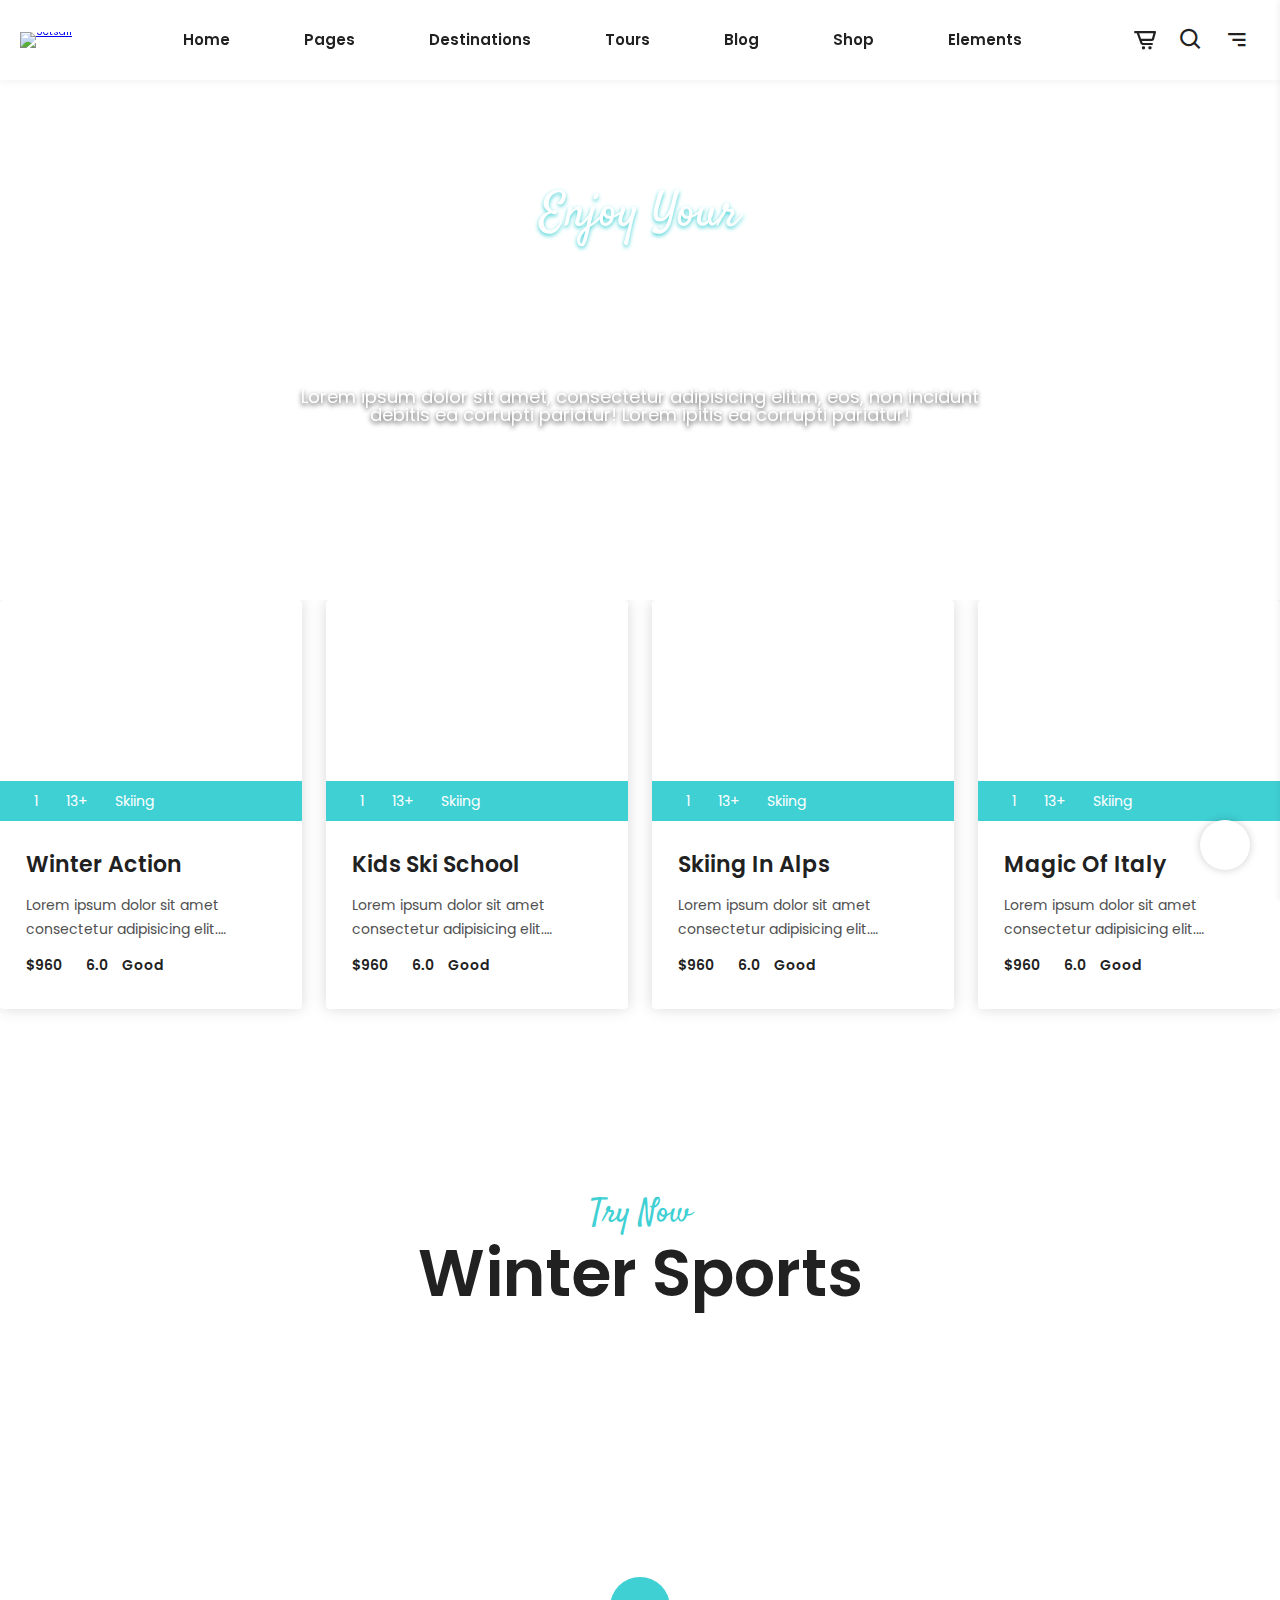
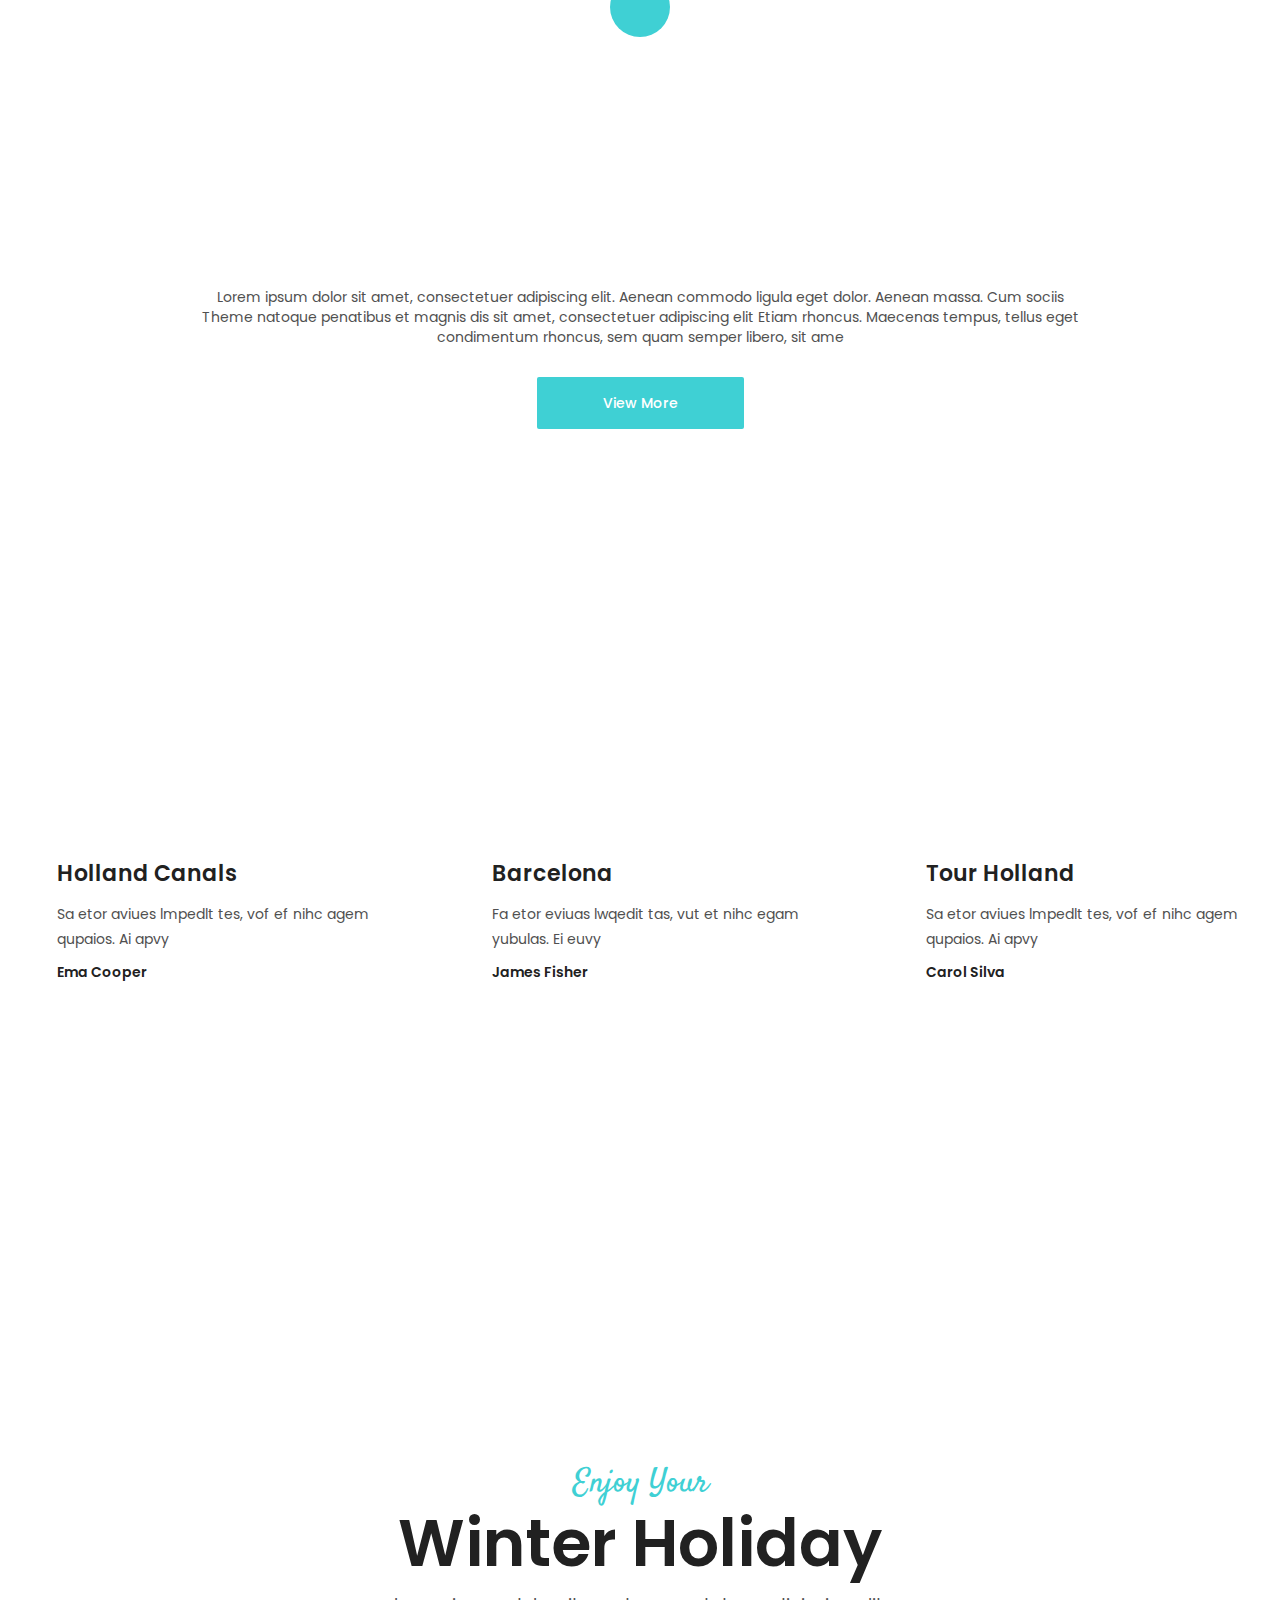
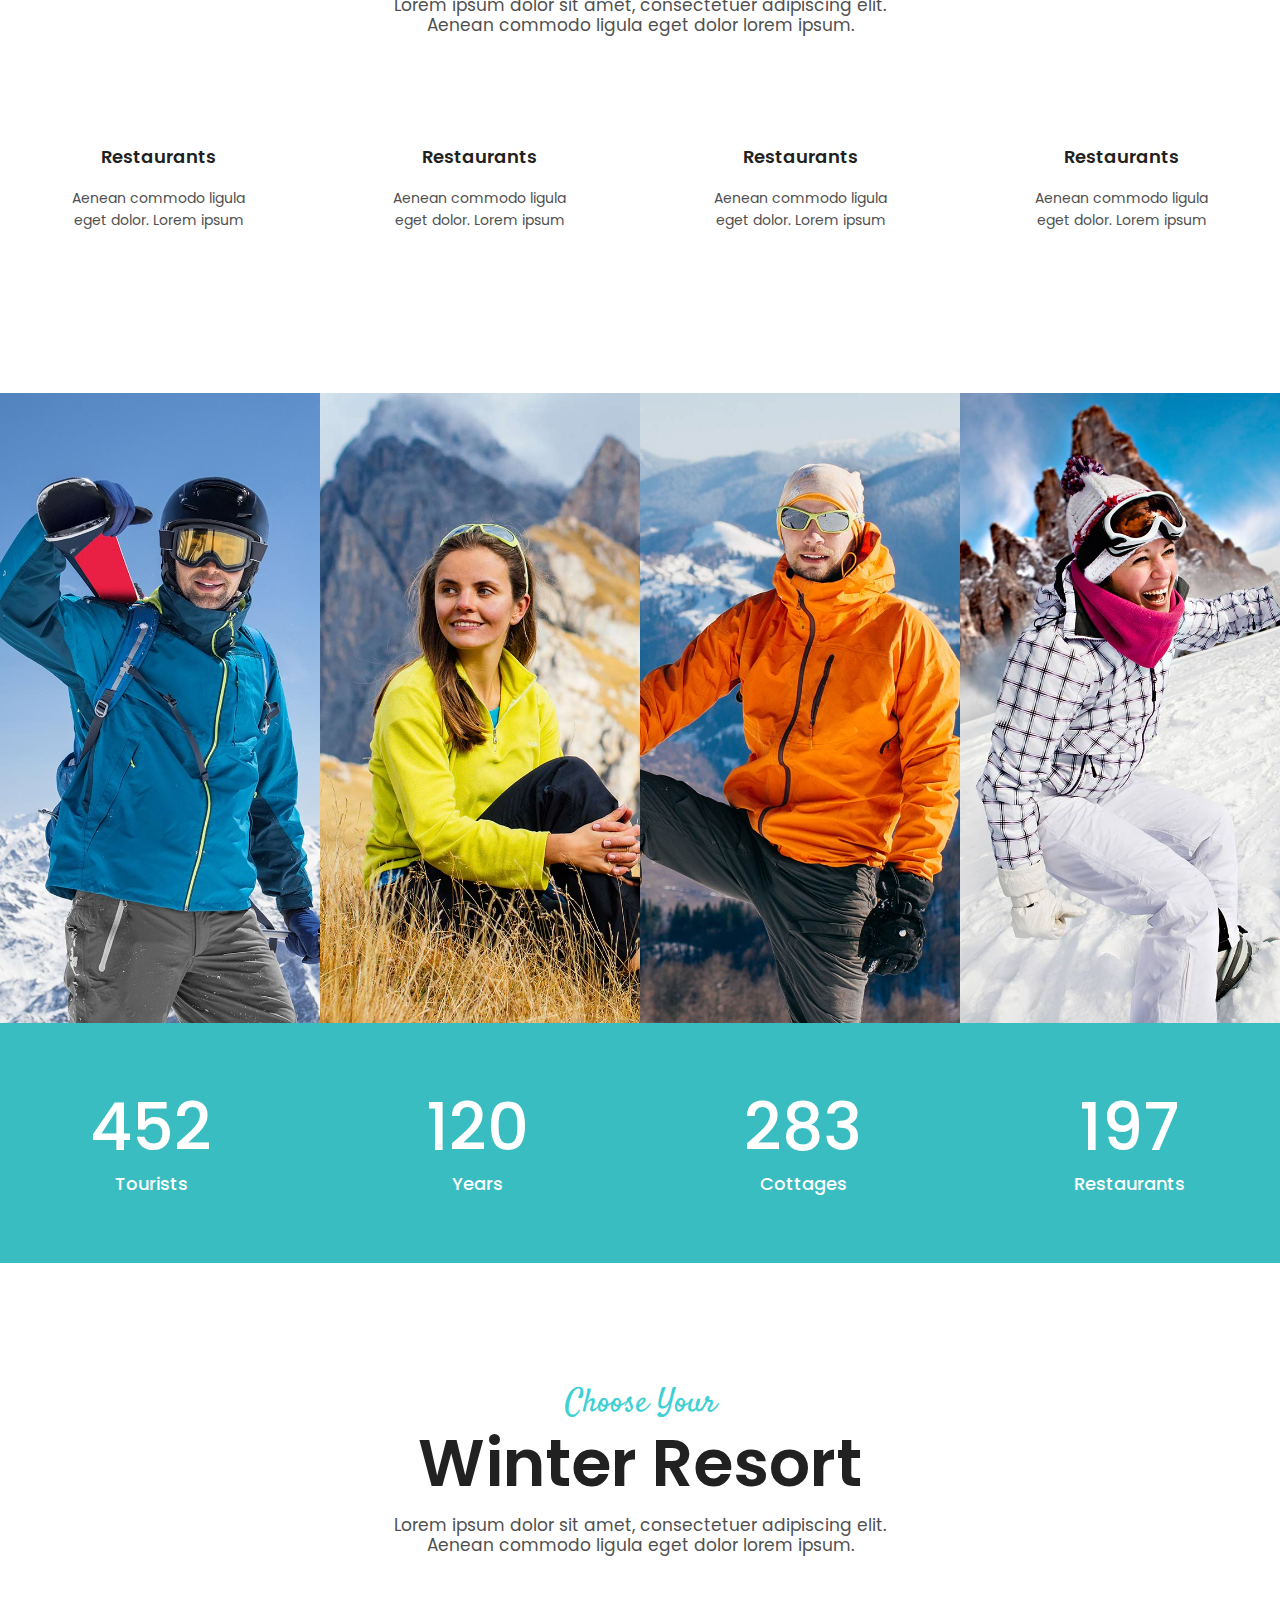
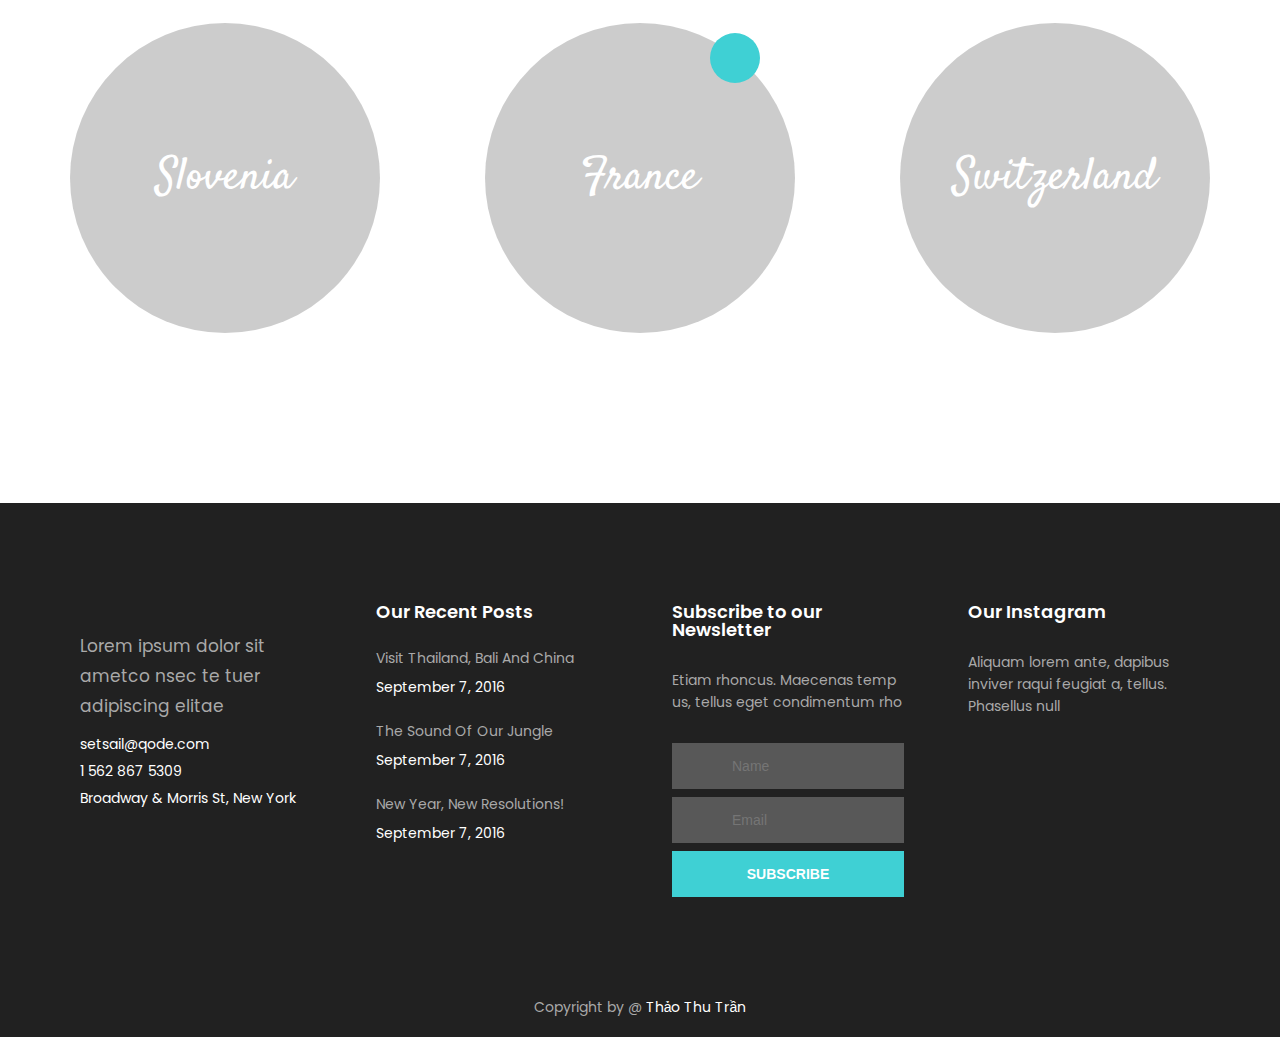
==== commit ca994c8d: "update-final" ====
--- a/index.html
+++ b/index.html
@@ -1,1916 +1,3088 @@
 <!DOCTYPE html>
 <html lang="en">
-<head>
-    <meta charset="UTF-8">
-    <meta http-equiv="X-UA-Compatible" content="IE=edge">
-    <meta name="viewport" content="width=device-width, initial-scale=1.0">
+  <head>
+    <meta charset="UTF-8" />
+    <meta http-equiv="X-UA-Compatible" content="IE=edge" />
+    <meta name="viewport" content="width=device-width, initial-scale=1.0" />
     <title>Document</title>
-    <link rel="stylesheet" href="https://cdnjs.cloudflare.com/ajax/libs/font-awesome/5.15.3/css/all.min.css" integrity="sha512-iBBXm8fW90+nuLcSKlbmrPcLa0OT92xO1BIsZ+ywDWZCvqsWgccV3gFoRBv0z+8dLJgyAHIhR35VZc2oM/gI1w==" crossorigin="anonymous" referrerpolicy="no-referrer" />
-    <link rel="stylesheet" href="./assets/css/grid.css">
-    <link rel="stylesheet" src="./assets/font/fontawesome-free-5.15.3-web/css/all.min.css">
-    <link href='https://unpkg.com/boxicons@2.0.7/css/boxicons.min.css' rel='stylesheet'>
-    <link href="https://fonts.googleapis.com/css2?family=Poppins:wght@300;400;500;700;800&display=swap" rel="stylesheet">
-    <link href="https://fonts.googleapis.com/css2?family=Satisfy&display=swap" rel="stylesheet">
-    <link rel="stylesheet" type="text/css" href="//cdn.jsdelivr.net/npm/slick-carousel@1.8.1/slick/slick.css"/>
-    <link rel="stylesheet" type="text/css" href="//cdn.jsdelivr.net/npm/slick-carousel@1.8.1/slick/slick-theme.css"/>
-    <link rel="stylesheet" href="./assets/css/base.css">
-    <link rel="stylesheet" href="./assets/css/style.css">
-    <link rel="stylesheet" href="./assets/css/responsive.css">
-</head>
-<body>
+    <link
+      rel="stylesheet"
+      href="https://cdnjs.cloudflare.com/ajax/libs/font-awesome/5.15.3/css/all.min.css"
+      integrity="sha512-iBBXm8fW90+nuLcSKlbmrPcLa0OT92xO1BIsZ+ywDWZCvqsWgccV3gFoRBv0z+8dLJgyAHIhR35VZc2oM/gI1w=="
+      crossorigin="anonymous"
+      referrerpolicy="no-referrer"
+    />
+    <link rel="stylesheet" href="./assets/css/grid.css" />
+    <link
+      rel="stylesheet"
+      src="./assets/font/fontawesome-free-5.15.3-web/css/all.min.css"
+    />
+    <link
+      href="https://unpkg.com/boxicons@2.0.7/css/boxicons.min.css"
+      rel="stylesheet"
+    />
+    <link
+      href="https://fonts.googleapis.com/css2?family=Poppins:wght@300;400;500;700;800&display=swap"
+      rel="stylesheet"
+    />
+    <link
+      href="https://fonts.googleapis.com/css2?family=Satisfy&display=swap"
+      rel="stylesheet"
+    />
+    <link
+      rel="stylesheet"
+      type="text/css"
+      href="//cdn.jsdelivr.net/npm/slick-carousel@1.8.1/slick/slick.css"
+    />
+    <link
+      rel="stylesheet"
+      type="text/css"
+      href="//cdn.jsdelivr.net/npm/slick-carousel@1.8.1/slick/slick-theme.css"
+    />
+    <link rel="stylesheet" href="./assets/css/base.css" />
+    <link rel="stylesheet" href="./assets/css/style.css" />
+    <link rel="stylesheet" href="./assets/css/responsive.css" />
+  </head>
+  <body>
     <div class="app">
-        <header class="header">
-            <div class="grid">
-                <nav class="header-navbar">
-                    <div class="header-navbar__mobile-menu">
-                        <label for="mobile-menu-btn" class="header-navbar__mobile-menu-wrap">
-                            <i class="header-navbar__mobile-menu-icon fas fa-bars"></i>
-                        </label>
-                        <input type="checkbox" id="mobile-menu-btn" class="header-navbar__mobile-menu-btn">
-                        <label for="mobile-menu-btn" class="header-navbar__mobile-menu-modal">
-                            <div class="header-navbar__mobile-menu-overlay"></div>
-                            <div class="header-navbar__mobile-wrap">
-                                <ul class="header-navbar__mobile-list">
-                                    <li class="header-navbar__mobile-item">
-                                        <label for="mobile-subnav-checkbox-1" class="header-subnav__mobile-btn">
-                                            <span class="header-navbar__mobile-item-heading">Home</span>
-                                            <i class="header-navbar__mobile-item-icon fas fa-chevron-right"></i>
-                                        </label>
-                                        <input type="checkbox" id="mobile-subnav-checkbox-1" class="header-subnav__mobile-checkbox">
-                                        <div class="header-subnav__mobile-wrap">
-                                            <ul class="header-subnav__mobile-list">
-                                                <li class="header-subnav__mobile-item">
-                                                    <a href="" class="header-subnav__mobile-link">Travel Agency</a>
-                                                </li>
-                                                <li class="header-subnav__mobile-item">
-                                                    <a href="./index.html" class="header-subnav__mobile-link">Winter Holidays</a>
-                                                </li>
-                                                <li class="header-subnav__mobile-item">
-                                                    <a href="" class="header-subnav__mobile-link">Exotic Destinations</a>
-                                                </li>
-                                                <li class="header-subnav__mobile-item">
-                                                    <a href="" class="header-subnav__mobile-link">Summer Holidays</a>
-                                                </li>
-                                                <li class="header-subnav__mobile-item">
-                                                    <a href="" class="header-subnav__mobile-link">City Tours</a>
-                                                </li>
-                                                <li class="header-subnav__mobile-item">
-                                                    <a href="" class="header-subnav__mobile-link">New Year Trips</a>
-                                                </li>
-                                                <li class="header-subnav__mobile-item">
-                                                    <a href="" class="header-subnav__mobile-link">Destinations Carousel</a>
-                                                </li>
-                                                <li class="header-subnav__mobile-item">
-                                                    <a href="" class="header-subnav__mobile-link">Wine Tours</a>
-                                                </li>
-                                                <li class="header-subnav__mobile-item">
-                                                    <a href="" class="header-subnav__mobile-link">Vacation Showcase</a>
-                                                </li>
-                                                <li class="header-subnav__mobile-item">
-                                                    <a href="" class="header-subnav__mobile-link">Landing</a>
-                                                </li>
-    
-                                            </ul>
-                                        </div>
-                                    </li>
-                                    <li class="header-navbar__mobile-item">
-                                        <label for="mobile-subnav-checkbox-2" class="header-subnav__mobile-btn">
-                                            <span class="header-navbar__mobile-item-heading">Pages</span>
-                                            <i class="header-navbar__mobile-item-icon fas fa-chevron-right"></i>
-                                        </label>
-                                        <input type="checkbox" id="mobile-subnav-checkbox-2" class="header-subnav__mobile-checkbox">
-                                        <div class="header-subnav__mobile-wrap">
-                                            <ul class="header-subnav__mobile-list">
-                                                <li class="header-subnav__mobile-item">
-                                                    <a href="" class="header-subnav__mobile-link">About Us</a>
-                                                </li>
-                                                <li class="header-subnav__mobile-item">
-                                                    <a href="" class="header-subnav__mobile-link">What We Offer</a>
-                                                </li>
-                                                <li class="header-subnav__mobile-item">
-                                                    <a href="./index-2.html" class="header-subnav__mobile-link">Our Team</a>
-                                                </li>
-                                                <li class="header-subnav__mobile-item">
-                                                    <a href="" class="header-subnav__mobile-link">Get In Touch</a>
-                                                </li>
-                                                <li class="header-subnav__mobile-item">
-                                                    <a href="" class="header-subnav__mobile-link">Contact Us</a>
-                                                </li>
-                                                <li class="header-subnav__mobile-item">
-                                                    <a href="" class="header-subnav__mobile-link">FAQ Page</a>
-                                                </li>
-                                                <li class="header-subnav__mobile-item">
-                                                    <a href="" class="header-subnav__mobile-link">Coming Soon</a>
-                                                </li>
-                                                <li class="header-subnav__mobile-item">
-                                                    <a href="" class="header-subnav__mobile-link">Error Page</a>
-                                                </li>
-                                            </ul>
-                                        </div>
-                                    </li>
-                                    <li class="header-navbar__mobile-item">
-                                        <label for="mobile-subnav-checkbox-3" class="header-subnav__mobile-btn">
-                                            <span class="header-navbar__mobile-item-heading">Destinations</span>
-                                            <i class="header-navbar__mobile-item-icon fas fa-chevron-right"></i>
-                                        </label>
-                                        <input type="checkbox" id="mobile-subnav-checkbox-3" class="header-subnav__mobile-checkbox">
-                                        <div class="header-subnav__mobile-wrap">
-                                            <ul class="header-subnav__mobile-list">
-                                                <li class="header-subnav__mobile-item">
-                                                    <a href="" class="header-subnav__mobile-link">Destination List</a>
-                                                </li>
-                                                <li class="header-subnav__mobile-item">
-                                                    <a href="" class="header-subnav__mobile-link">Destination Slider</a>
-                                                </li>
-                                                <li class="header-subnav__mobile-item">
-                                                    <a href="" class="header-subnav__mobile-link">Destination Item</a>
-                                                </li>
-                                            </ul>
-                                        </div>
-                                    </li>
-                                    <li class="header-navbar__mobile-item">
-                                        <label for="mobile-subnav-checkbox-4" class="header-subnav__mobile-btn">
-                                            <span class="header-navbar__mobile-item-heading">Tours</span>
-                                            <i class="header-navbar__mobile-item-icon fas fa-chevron-right"></i>
-                                        </label>
-                                        <input type="checkbox" id="mobile-subnav-checkbox-4" class="header-subnav__mobile-checkbox">
-                                        <div class="header-subnav__mobile-wrap">
-                                            <ul class="header-subnav__mobile-list">
-                                                <li class="header-subnav__mobile-item">
-                                                    <a href="" class="header-subnav__mobile-link">Standard List</a>
-                                                </li>
-                                                <li class="header-subnav__mobile-item">
-                                                    <a href="" class="header-subnav__mobile-link">Gallery List</a>
-                                                </li>
-                                                <li class="header-subnav__mobile-item">
-                                                    <a href="" class="header-subnav__mobile-link">Split List</a>
-                                                </li>
-                                                <li class="header-subnav__mobile-item">
-                                                    <a href="" class="header-subnav__mobile-link">Tour Item</a>
-                                                </li>
-                                            </ul>
-                                        </div>
-                                    </li>
-                                    <li class="header-navbar__mobile-item">
-                                        <label for="mobile-subnav-checkbox-5" class="header-subnav__mobile-btn">
-                                            <span class="header-navbar__mobile-item-heading">Blog</span>
-                                            <i class="header-navbar__mobile-item-icon fas fa-chevron-right"></i>
-                                        </label>
-                                        <input type="checkbox" id="mobile-subnav-checkbox-5" class="header-subnav__mobile-checkbox">
-                                        <div class="header-subnav__mobile-wrap">
-                                            <ul class="header-subnav__mobile-list">
-                                                <li class="header-subnav__mobile-item">
-                                                    <a href="" class="header-subnav__mobile-link">Blog Masonry</a>
-                                                </li>
-                                                <li class="header-subnav__mobile-item">
-                                                    <label for="mobile-s-subnav-checkbox-1" class="header-s-subnav__mobile-checkbox">
-                                                        <a href="" class="header-subnav__mobile-link">Blog Standard</a>
-                                                        <i class="header-subnav__mobile-item-icon fas fa-chevron-right"></i>
-                                                    </label>
-                                                    <input type="checkbox" name="" id="mobile-s-subnav-checkbox-1" class="header-s-subnav__mobile-menu">
-                                                    <div class="header-s-subnav__mobile-wrap">
-                                                        <ul class="header-s-subnav__mobile-list">
-                                                            <li class="header-s-subnav__mobile-item">
-                                                                <a href="" class="header-s-subnav__mobile-link">Right Sidebar</a>
-                                                            </li>
-                                                            <li class="header-s-subnav__mobile-item">
-                                                                <a href="" class="header-s-subnav__mobile-link">Left Sidebar</a>
-                                                            </li>
-                                                            <li class="header-s-subnav__mobile-item">
-                                                                <a href="" class="header-s-subnav__mobile-link">Without Sidebar</a>
-                                                            </li>
-                                                        </ul>
-                                                    </div>
-                                                </li>
-                                                <li class="header-subnav__mobile-item">
-                                                    <label for="mobile-s-subnav-checkbox-2" class="header-s-subnav__mobile-checkbox">
-                                                        <a href="" class="header-subnav__mobile-link">Post Types</a>
-                                                        <i class="header-subnav__mobile-item-icon fas fa-chevron-right"></i>
-                                                    </label>
-                                                    <input type="checkbox" name="" id="mobile-s-subnav-checkbox-2" class="header-s-subnav__mobile-menu">
-                                                    <div class="header-s-subnav__mobile-wrap">
-                                                        <ul class="header-s-subnav__mobile-list">
-                                                            <li class="header-s-subnav__mobile-item">
-                                                                <a href="" class="header-s-subnav__mobile-link">Standard</a>
-                                                            </li>
-                                                            <li class="header-s-subnav__mobile-item">
-                                                                <a href="" class="header-s-subnav__mobile-link">Gallery</a>
-                                                            </li>
-                                                            <li class="header-s-subnav__mobile-item">
-                                                                <a href="" class="header-s-subnav__mobile-link">Link</a>
-                                                            </li>
-                                                            <li class="header-s-subnav__mobile-item">
-                                                                <a href="" class="header-s-subnav__mobile-link">Quote</a>
-                                                            </li>
-                                                            <li class="header-s-subnav__mobile-item">
-                                                                <a href="" class="header-s-subnav__mobile-link">Video</a>
-                                                            </li>
-                                                            <li class="header-s-subnav__mobile-item">
-                                                                <a href="" class="header-s-subnav__mobile-link">Audio</a>
-                                                            </li>
-                                                            <li class="header-s-subnav__mobile-item">
-                                                                <a href="" class="header-s-subnav__mobile-link">No Sidebar</a>
-                                                            </li>
-                                                        </ul>
-                                                    </div>
-                                                </li>
-                                            </ul>
-                                        </div>
-                                    </li>
-                                    <li class="header-navbar__mobile-item">
-                                        <label for="mobile-subnav-checkbox-6" class="header-subnav__mobile-btn">
-                                            <span class="header-navbar__mobile-item-heading">Shop</span>
-                                            <i class="header-navbar__mobile-item-icon fas fa-chevron-right"></i>
-                                        </label>
-                                        <input type="checkbox" id="mobile-subnav-checkbox-6" class="header-subnav__mobile-checkbox">
-                                        <div class="header-subnav__mobile-wrap">
-                                            <ul class="header-subnav__mobile-list">
-                                                <li class="header-subnav__mobile-item">
-                                                    <a href="" class="header-subnav__mobile-link">Product List</a>
-                                                </li>
-                                                <li class="header-subnav__mobile-item">
-                                                    <a href="" class="header-subnav__mobile-link">Product Single</a>
-                                                </li>
-                                                <li class="header-subnav__mobile-item">
-                                                    <label for="mobile-s-subnav-checkbox-3" class="header-s-subnav__mobile-checkbox">
-                                                        <a href="" class="header-subnav__mobile-link">Shop Layouts</a>
-                                                        <i class="header-subnav__mobile-item-icon fas fa-chevron-right"></i>
-                                                    </label>
-                                                    <input type="checkbox" name="" id="mobile-s-subnav-checkbox-3" class="header-s-subnav__mobile-menu">
-                                                    <div class="header-s-subnav__mobile-wrap">
-                                                        <ul class="header-s-subnav__mobile-list">
-                                                            <li class="header-s-subnav__mobile-item">
-                                                                <a href="" class="header-s-subnav__mobile-link">Three Columns</a>
-                                                            </li>
-                                                            <li class="header-s-subnav__mobile-item">
-                                                                <a href="" class="header-s-subnav__mobile-link">Four Columns</a>
-                                                            </li>
-                                                            <li class="header-s-subnav__mobile-item">
-                                                                <a href="" class="header-s-subnav__mobile-link">Full Width</a>
-                                                            </li>
-                                                        </ul>
-                                                    </div>
-                                                </li>
-                                                <li class="header-subnav__mobile-item">
-                                                    <label for="mobile-s-subnav-checkbox-4" class="header-s-subnav__mobile-checkbox">
-                                                        <a href="" class="header-subnav__mobile-link">Shop Pages</a>
-                                                        <i class="header-subnav__mobile-item-icon fas fa-chevron-right"></i>
-                                                    </label>
-                                                    <input type="checkbox" name="" id="mobile-s-subnav-checkbox-4" class="header-s-subnav__mobile-menu">
-                                                    <div class="header-s-subnav__mobile-wrap">
-                                                        <ul class="header-s-subnav__mobile-list">
-                                                            <li class="header-s-subnav__mobile-item">
-                                                                <a href="" class="header-s-subnav__mobile-link">My account</a>
-                                                            </li>
-                                                            <li class="header-s-subnav__mobile-item">
-                                                                <a href="" class="header-s-subnav__mobile-link">Cart</a>
-                                                            </li>
-                                                            <li class="header-s-subnav__mobile-item">
-                                                                <a href="" class="header-s-subnav__mobile-link">Checkout</a>
-                                                            </li>
-                                                        </ul>
-                                                    </div>
-                                                </li>
-                                            </ul>
-                                        </div>
-                                    </li>
-                                    <li class="header-navbar__mobile-item">
-                                        <label for="mobile-subnav-checkbox-7" class="header-subnav__mobile-btn">
-                                            <span class="header-navbar__mobile-item-heading">Elements</span>
-                                            <i class="header-navbar__mobile-item-icon fas fa-chevron-right"></i>
-                                        </label>
-                                        <input type="checkbox" id="mobile-subnav-checkbox-7" class="header-subnav__mobile-checkbox">
-                                        <div class="header-subnav__mobile-wrap">
-                                            <ul class="header-subnav__mobile-list">
-                                                <li class="header-subnav__mobile-item">
-                                                    <label for="mobile-s-subnav-checkbox-5" class="header-s-subnav__mobile-checkbox">
-                                                        <a href="" class="header-subnav__mobile-link">Featured</a>
-                                                        <i class="header-subnav__mobile-item-icon fas fa-chevron-right"></i>
-                                                    </label>
-                                                    <input type="checkbox" name="" id="mobile-s-subnav-checkbox-5" class="header-s-subnav__mobile-menu">
-                                                    <div class="header-s-subnav__mobile-wrap">
-                                                        <ul class="header-s-subnav__mobile-list">
-                                                            <li class="header-s-subnav__mobile-item">
-                                                                <a href="" class="header-s-subnav__mobile-link">Tour List</a>
-                                                            </li>
-                                                            <li class="header-s-subnav__mobile-item">
-                                                                <a href="" class="header-s-subnav__mobile-link">Tour Carousel</a>
-                                                            </li>
-                                                            <li class="header-s-subnav__mobile-item">
-                                                                <a href="" class="header-s-subnav__mobile-link">Tours Filter</a>
-                                                            </li>
-                                                            <li class="header-s-subnav__mobile-item">
-                                                                <a href="" class="header-s-subnav__mobile-link">Destination With Tours</a>
-                                                            </li>
-                                                            <li class="header-s-subnav__mobile-item">
-                                                                <a href="" class="header-s-subnav__mobile-link">Destination List</a>
-                                                            </li>
-                                                            <li class="header-s-subnav__mobile-item">
-                                                                <a href="" class="header-s-subnav__mobile-link">Destination Fullscreen Slider</a>
-                                                            </li>
-                                                            <li class="header-s-subnav__mobile-item">
-                                                                <a href="" class="header-s-subnav__mobile-link">Fullscreen Sections</a>
-                                                            </li>
-                                                            <li class="header-s-subnav__mobile-item">
-                                                                <a href="" class="header-s-subnav__mobile-link">Reviews Carousel</a>
-                                                            </li>
-                                                        </ul>
-                                                    </div>
-                                                </li>
-                                                <li class="header-subnav__mobile-item">
-                                                    <label for="mobile-s-subnav-checkbox-6" class="header-s-subnav__mobile-checkbox">
-                                                        <a href="" class="header-subnav__mobile-link">Presentation</a>
-                                                        <i class="header-subnav__mobile-item-icon fas fa-chevron-right"></i>
-                                                    </label>
-                                                    <input type="checkbox" name="" id="mobile-s-subnav-checkbox-6" class="header-s-subnav__mobile-menu">
-                                                    <div class="header-s-subnav__mobile-wrap">
-                                                        <ul class="header-s-subnav__mobile-list">
-                                                            <li class="header-s-subnav__mobile-item">
-                                                                <a href="" class="header-s-subnav__mobile-link">Team</a>
-                                                            </li>
-                                                            <li class="header-s-subnav__mobile-item">
-                                                                <a href="" class="header-s-subnav__mobile-link">Blog List</a>
-                                                            </li>
-                                                            <li class="header-s-subnav__mobile-item">
-                                                                <a href="" class="header-s-subnav__mobile-link">Shop List</a>
-                                                            </li>
-                                                            <li class="header-s-subnav__mobile-item">
-                                                                <a href="" class="header-s-subnav__mobile-link">Testimonials</a>
-                                                            </li>
-                                                            <li class="header-s-subnav__mobile-item">
-                                                                <a href="" class="header-s-subnav__mobile-link">Banner</a>
-                                                            </li>
-                                                            <li class="header-s-subnav__mobile-item">
-                                                                <a href="" class="header-s-subnav__mobile-link">Clients</a>
-                                                            </li>
-                                                            <li class="header-s-subnav__mobile-item">
-                                                                <a href="" class="header-s-subnav__mobile-link">Parallax Section</a>
-                                                            </li>
-                                                            <li class="header-s-subnav__mobile-item">
-                                                                <a href="" class="header-s-subnav__mobile-link">Video Button</a>
-                                                            </li>
-                                                        </ul>
-                                                    </div>
-                                                </li>
-                                                <li class="header-subnav__mobile-item">
-                                                    <label for="mobile-s-subnav-checkbox-7" class="header-s-subnav__mobile-checkbox">
-                                                        <a href="" class="header-subnav__mobile-link">Classic</a>
-                                                        <i class="header-subnav__mobile-item-icon fas fa-chevron-right"></i>
-                                                    </label>
-                                                    <input type="checkbox" name="" id="mobile-s-subnav-checkbox-7" class="header-s-subnav__mobile-menu">
-                                                    <div class="header-s-subnav__mobile-wrap">
-                                                        <ul class="header-s-subnav__mobile-list">
-                                                            <li class="header-s-subnav__mobile-item">
-                                                                <a href="" class="header-s-subnav__mobile-link">Accordions</a>
-                                                            </li>
-                                                            <li class="header-s-subnav__mobile-item">
-                                                                <a href="" class="header-s-subnav__mobile-link">Tabs</a>
-                                                            </li>
-                                                            <li class="header-s-subnav__mobile-item">
-                                                                <a href="" class="header-s-subnav__mobile-link">Buttons</a>
-                                                            </li>
-                                                            <li class="header-s-subnav__mobile-item">
-                                                                <a href="" class="header-s-subnav__mobile-link">Google Maps</a>
-                                                            </li>
-                                                            <li class="header-s-subnav__mobile-item">
-                                                                <a href="" class="header-s-subnav__mobile-link">Contact Form</a>
-                                                            </li>
-                                                            <li class="header-s-subnav__mobile-item">
-                                                                <a href="" class="header-s-subnav__mobile-link">Progress Bar</a>
-                                                            </li>
-                                                            <li class="header-s-subnav__mobile-item">
-                                                                <a href="" class="header-s-subnav__mobile-link">Countdown</a>
-                                                            </li>
-                                                            <li class="header-s-subnav__mobile-item">
-                                                                <a href="" class="header-s-subnav__mobile-link">Counters</a>
-                                                            </li>
-                                                            <li class="header-s-subnav__mobile-item">
-                                                                <a href="./index-3.html" class="header-s-subnav__mobile-link">Call To Action</a>
-                                                            </li>
-                                                        </ul>
-                                                    </div>
-                                                </li>
-                                                <li class="header-subnav__mobile-item">
-                                                    <label for="mobile-s-subnav-checkbox-8" class="header-s-subnav__mobile-checkbox">
-                                                        <a href="" class="header-subnav__mobile-link">Typography</a>
-                                                        <i class="header-subnav__mobile-item-icon fas fa-chevron-right"></i>
-                                                    </label>
-                                                    <input type="checkbox" name="" id="mobile-s-subnav-checkbox-8" class="header-s-subnav__mobile-menu">
-                                                    <div class="header-s-subnav__mobile-wrap">
-                                                        <ul class="header-s-subnav__mobile-list">
-                                                            <li class="header-s-subnav__mobile-item">
-                                                                <a href="" class="header-s-subnav__mobile-link">Headings</a>
-                                                            </li>
-                                                            <li class="header-s-subnav__mobile-item">
-                                                                <a href="" class="header-s-subnav__mobile-link">Columns</a>
-                                                            </li>
-                                                            <li class="header-s-subnav__mobile-item">
-                                                                <a href="" class="header-s-subnav__mobile-link">Section Title</a>
-                                                            </li>
-                                                            <li class="header-s-subnav__mobile-item">
-                                                                <a href="" class="header-s-subnav__mobile-link">Blockquote</a>
-                                                            </li>
-                                                            <li class="header-s-subnav__mobile-item">
-                                                                <a href="" class="header-s-subnav__mobile-link">Dropcaps</a>
-                                                            </li>
-                                                            <li class="header-s-subnav__mobile-item">
-                                                                <a href="" class="header-s-subnav__mobile-link">Highlights</a>
-                                                            </li>
-                                                            <li class="header-s-subnav__mobile-item">
-                                                                <a href="" class="header-s-subnav__mobile-link">Icon with text</a>
-                                                            </li>
-                                                            <li class="header-s-subnav__mobile-item">
-                                                                <a href="" class="header-s-subnav__mobile-link">Separators</a>
-                                                            </li>
-                                                            <li class="header-s-subnav__mobile-item">
-                                                                <a href="" class="header-s-subnav__mobile-link">Custom Font</a>
-                                                            </li>
-                                                        </ul>
-                                                    </div>
-                                                </li>
-                                            </ul>
-                                        </div>
-                                    </li>
-                                </ul>
+      <header class="header">
+        <div class="grid">
+          <nav class="header-navbar">
+            <div class="header-navbar__mobile-menu">
+              <label
+                for="mobile-menu-btn"
+                class="header-navbar__mobile-menu-wrap"
+              >
+                <i class="header-navbar__mobile-menu-icon fas fa-bars"></i>
+              </label>
+              <input
+                type="checkbox"
+                id="mobile-menu-btn"
+                class="header-navbar__mobile-menu-btn"
+              />
+              <label
+                for="mobile-menu-btn"
+                class="header-navbar__mobile-menu-modal"
+              >
+                <div class="header-navbar__mobile-menu-overlay"></div>
+                <div class="header-navbar__mobile-wrap">
+                  <ul class="header-navbar__mobile-list">
+                    <li class="header-navbar__mobile-item">
+                      <label
+                        for="mobile-subnav-checkbox-1"
+                        class="header-subnav__mobile-btn"
+                      >
+                        <span class="header-navbar__mobile-item-heading"
+                          >Home</span
+                        >
+                        <i
+                          class="
+                            header-navbar__mobile-item-icon
+                            fas
+                            fa-chevron-right
+                          "
+                        ></i>
+                      </label>
+                      <input
+                        type="checkbox"
+                        id="mobile-subnav-checkbox-1"
+                        class="header-subnav__mobile-checkbox"
+                      />
+                      <div class="header-subnav__mobile-wrap">
+                        <ul class="header-subnav__mobile-list">
+                          <li class="header-subnav__mobile-item">
+                            <a href="" class="header-subnav__mobile-link"
+                              >Travel Agency</a
+                            >
+                          </li>
+                          <li class="header-subnav__mobile-item">
+                            <a
+                              href="./index.html"
+                              class="header-subnav__mobile-link"
+                              >Winter Holidays</a
+                            >
+                          </li>
+                          <li class="header-subnav__mobile-item">
+                            <a href="" class="header-subnav__mobile-link"
+                              >Exotic Destinations</a
+                            >
+                          </li>
+                          <li class="header-subnav__mobile-item">
+                            <a href="" class="header-subnav__mobile-link"
+                              >Summer Holidays</a
+                            >
+                          </li>
+                          <li class="header-subnav__mobile-item">
+                            <a href="" class="header-subnav__mobile-link"
+                              >City Tours</a
+                            >
+                          </li>
+                          <li class="header-subnav__mobile-item">
+                            <a href="" class="header-subnav__mobile-link"
+                              >New Year Trips</a
+                            >
+                          </li>
+                          <li class="header-subnav__mobile-item">
+                            <a href="" class="header-subnav__mobile-link"
+                              >Destinations Carousel</a
+                            >
+                          </li>
+                          <li class="header-subnav__mobile-item">
+                            <a href="" class="header-subnav__mobile-link"
+                              >Wine Tours</a
+                            >
+                          </li>
+                          <li class="header-subnav__mobile-item">
+                            <a href="" class="header-subnav__mobile-link"
+                              >Vacation Showcase</a
+                            >
+                          </li>
+                          <li class="header-subnav__mobile-item">
+                            <a href="" class="header-subnav__mobile-link"
+                              >Landing</a
+                            >
+                          </li>
+                        </ul>
+                      </div>
+                    </li>
+                    <li class="header-navbar__mobile-item">
+                      <label
+                        for="mobile-subnav-checkbox-2"
+                        class="header-subnav__mobile-btn"
+                      >
+                        <span class="header-navbar__mobile-item-heading"
+                          >Pages</span
+                        >
+                        <i
+                          class="
+                            header-navbar__mobile-item-icon
+                            fas
+                            fa-chevron-right
+                          "
+                        ></i>
+                      </label>
+                      <input
+                        type="checkbox"
+                        id="mobile-subnav-checkbox-2"
+                        class="header-subnav__mobile-checkbox"
+                      />
+                      <div class="header-subnav__mobile-wrap">
+                        <ul class="header-subnav__mobile-list">
+                          <li class="header-subnav__mobile-item">
+                            <a href="" class="header-subnav__mobile-link"
+                              >About Us</a
+                            >
+                          </li>
+                          <li class="header-subnav__mobile-item">
+                            <a href="" class="header-subnav__mobile-link"
+                              >What We Offer</a
+                            >
+                          </li>
+                          <li class="header-subnav__mobile-item">
+                            <a
+                              href="./index-2.html"
+                              class="header-subnav__mobile-link"
+                              >Our Team</a
+                            >
+                          </li>
+                          <li class="header-subnav__mobile-item">
+                            <a href="" class="header-subnav__mobile-link"
+                              >Get In Touch</a
+                            >
+                          </li>
+                          <li class="header-subnav__mobile-item">
+                            <a href="" class="header-subnav__mobile-link"
+                              >Contact Us</a
+                            >
+                          </li>
+                          <li class="header-subnav__mobile-item">
+                            <a href="" class="header-subnav__mobile-link"
+                              >FAQ Page</a
+                            >
+                          </li>
+                          <li class="header-subnav__mobile-item">
+                            <a href="" class="header-subnav__mobile-link"
+                              >Coming Soon</a
+                            >
+                          </li>
+                          <li class="header-subnav__mobile-item">
+                            <a href="" class="header-subnav__mobile-link"
+                              >Error Page</a
+                            >
+                          </li>
+                        </ul>
+                      </div>
+                    </li>
+                    <li class="header-navbar__mobile-item">
+                      <label
+                        for="mobile-subnav-checkbox-3"
+                        class="header-subnav__mobile-btn"
+                      >
+                        <span class="header-navbar__mobile-item-heading"
+                          >Destinations</span
+                        >
+                        <i
+                          class="
+                            header-navbar__mobile-item-icon
+                            fas
+                            fa-chevron-right
+                          "
+                        ></i>
+                      </label>
+                      <input
+                        type="checkbox"
+                        id="mobile-subnav-checkbox-3"
+                        class="header-subnav__mobile-checkbox"
+                      />
+                      <div class="header-subnav__mobile-wrap">
+                        <ul class="header-subnav__mobile-list">
+                          <li class="header-subnav__mobile-item">
+                            <a href="" class="header-subnav__mobile-link"
+                              >Destination List</a
+                            >
+                          </li>
+                          <li class="header-subnav__mobile-item">
+                            <a href="" class="header-subnav__mobile-link"
+                              >Destination Slider</a
+                            >
+                          </li>
+                          <li class="header-subnav__mobile-item">
+                            <a href="" class="header-subnav__mobile-link"
+                              >Destination Item</a
+                            >
+                          </li>
+                        </ul>
+                      </div>
+                    </li>
+                    <li class="header-navbar__mobile-item">
+                      <label
+                        for="mobile-subnav-checkbox-4"
+                        class="header-subnav__mobile-btn"
+                      >
+                        <span class="header-navbar__mobile-item-heading"
+                          >Tours</span
+                        >
+                        <i
+                          class="
+                            header-navbar__mobile-item-icon
+                            fas
+                            fa-chevron-right
+                          "
+                        ></i>
+                      </label>
+                      <input
+                        type="checkbox"
+                        id="mobile-subnav-checkbox-4"
+                        class="header-subnav__mobile-checkbox"
+                      />
+                      <div class="header-subnav__mobile-wrap">
+                        <ul class="header-subnav__mobile-list">
+                          <li class="header-subnav__mobile-item">
+                            <a href="" class="header-subnav__mobile-link"
+                              >Standard List</a
+                            >
+                          </li>
+                          <li class="header-subnav__mobile-item">
+                            <a href="" class="header-subnav__mobile-link"
+                              >Gallery List</a
+                            >
+                          </li>
+                          <li class="header-subnav__mobile-item">
+                            <a href="" class="header-subnav__mobile-link"
+                              >Split List</a
+                            >
+                          </li>
+                          <li class="header-subnav__mobile-item">
+                            <a href="" class="header-subnav__mobile-link"
+                              >Tour Item</a
+                            >
+                          </li>
+                        </ul>
+                      </div>
+                    </li>
+                    <li class="header-navbar__mobile-item">
+                      <label
+                        for="mobile-subnav-checkbox-5"
+                        class="header-subnav__mobile-btn"
+                      >
+                        <span class="header-navbar__mobile-item-heading"
+                          >Blog</span
+                        >
+                        <i
+                          class="
+                            header-navbar__mobile-item-icon
+                            fas
+                            fa-chevron-right
+                          "
+                        ></i>
+                      </label>
+                      <input
+                        type="checkbox"
+                        id="mobile-subnav-checkbox-5"
+                        class="header-subnav__mobile-checkbox"
+                      />
+                      <div class="header-subnav__mobile-wrap">
+                        <ul class="header-subnav__mobile-list">
+                          <li class="header-subnav__mobile-item">
+                            <a href="" class="header-subnav__mobile-link"
+                              >Blog Masonry</a
+                            >
+                          </li>
+                          <li class="header-subnav__mobile-item">
+                            <label
+                              for="mobile-s-subnav-checkbox-1"
+                              class="header-s-subnav__mobile-checkbox"
+                            >
+                              <a href="" class="header-subnav__mobile-link"
+                                >Blog Standard</a
+                              >
+                              <i
+                                class="
+                                  header-subnav__mobile-item-icon
+                                  fas
+                                  fa-chevron-right
+                                "
+                              ></i>
+                            </label>
+                            <input
+                              type="checkbox"
+                              name=""
+                              id="mobile-s-subnav-checkbox-1"
+                              class="header-s-subnav__mobile-menu"
+                            />
+                            <div class="header-s-subnav__mobile-wrap">
+                              <ul class="header-s-subnav__mobile-list">
+                                <li class="header-s-subnav__mobile-item">
+                                  <a
+                                    href=""
+                                    class="header-s-subnav__mobile-link"
+                                    >Right Sidebar</a
+                                  >
+                                </li>
+                                <li class="header-s-subnav__mobile-item">
+                                  <a
+                                    href=""
+                                    class="header-s-subnav__mobile-link"
+                                    >Left Sidebar</a
+                                  >
+                                </li>
+                                <li class="header-s-subnav__mobile-item">
+                                  <a
+                                    href=""
+                                    class="header-s-subnav__mobile-link"
+                                    >Without Sidebar</a
+                                  >
+                                </li>
+                              </ul>
                             </div>
-                        </label>
-                    </div>
-                    <div class="header-navbar__logo">
-                        <a href="#" class="header-navbar__item-link-img">
-                            <img src="https://setsail.qodeinteractive.com/wp-content/uploads/2018/09/logo.png" alt="Setsail" class="header-navbar__item-img hide-on-mobile-tablet">
-                            <img src="https://setsail.qodeinteractive.com/wp-content/uploads/2018/09/logo-mobile-img.png" alt="Setsail" class="header-navbar__item-mobile-img">
-                        </a>
-                    </div>
-                    <ul class="header-navbar__list hide-on-mobile-tablet">
-                        <li class="header-navbar__item">
-                            <span class="header-navbar__item-heading">Home</span>
-                            <div class="header-subnav">
-                                <ul class="header-subnav__list">
-                                    <li class="header-subnav__item">
-                                        <a href="" class="header-subnav__item-link">
-                                            Travel Agency
-                                        </a>
-                                    </li>
-                                    <li class="header-subnav__item">
-                                        <a href="./index.html" class="header-subnav__item-link">
-                                            Winter Holidays
-                                        </a>
-                                    </li>
-                                    <li class="header-subnav__item">
-                                        <a href="" class="header-subnav__item-link">
-                                            Exotic Destinations
-                                        </a>
-                                    </li>
-                                    <li class="header-subnav__item">
-                                        <a href="" class="header-subnav__item-link">
-                                            Summer Holidays
-                                        </a>
-                                    </li>
-                                    <li class="header-subnav__item">
-                                        <a href="" class="header-subnav__item-link">
-                                            City Tours
-                                        </a>
-                                    </li>
-                                    <li class="header-subnav__item">
-                                        <a href="" class="header-subnav__item-link">
-                                            New Year Trips
-                                        </a>
-                                    </li>
-                                    <li class="header-subnav__item">
-                                        <a href="" class="header-subnav__item-link">
-                                            Destination Carousel
-                                        </a>
-                                    </li>
-                                    <li class="header-subnav__item">
-                                        <a href="" class="header-subnav__item-link">
-                                            Wine Tours
-                                        </a>
-                                    </li>
-                                    <li class="header-subnav__item">
-                                        <a href="" class="header-subnav__item-link">
-                                            Vacation Showcase
-                                        </a>
-                                    </li>
-                                    <li class="header-subnav__item">
-                                        <a href="" class="header-subnav__item-link">
-                                            Landing
-                                        </a>
-                                    </li>
-                                </ul>
+                          </li>
+                          <li class="header-subnav__mobile-item">
+                            <label
+                              for="mobile-s-subnav-checkbox-2"
+                              class="header-s-subnav__mobile-checkbox"
+                            >
+                              <a href="" class="header-subnav__mobile-link"
+                                >Post Types</a
+                              >
+                              <i
+                                class="
+                                  header-subnav__mobile-item-icon
+                                  fas
+                                  fa-chevron-right
+                                "
+                              ></i>
+                            </label>
+                            <input
+                              type="checkbox"
+                              name=""
+                              id="mobile-s-subnav-checkbox-2"
+                              class="header-s-subnav__mobile-menu"
+                            />
+                            <div class="header-s-subnav__mobile-wrap">
+                              <ul class="header-s-subnav__mobile-list">
+                                <li class="header-s-subnav__mobile-item">
+                                  <a
+                                    href=""
+                                    class="header-s-subnav__mobile-link"
+                                    >Standard</a
+                                  >
+                                </li>
+                                <li class="header-s-subnav__mobile-item">
+                                  <a
+                                    href=""
+                                    class="header-s-subnav__mobile-link"
+                                    >Gallery</a
+                                  >
+                                </li>
+                                <li class="header-s-subnav__mobile-item">
+                                  <a
+                                    href=""
+                                    class="header-s-subnav__mobile-link"
+                                    >Link</a
+                                  >
+                                </li>
+                                <li class="header-s-subnav__mobile-item">
+                                  <a
+                                    href=""
+                                    class="header-s-subnav__mobile-link"
+                                    >Quote</a
+                                  >
+                                </li>
+                                <li class="header-s-subnav__mobile-item">
+                                  <a
+                                    href=""
+                                    class="header-s-subnav__mobile-link"
+                                    >Video</a
+                                  >
+                                </li>
+                                <li class="header-s-subnav__mobile-item">
+                                  <a
+                                    href=""
+                                    class="header-s-subnav__mobile-link"
+                                    >Audio</a
+                                  >
+                                </li>
+                                <li class="header-s-subnav__mobile-item">
+                                  <a
+                                    href=""
+                                    class="header-s-subnav__mobile-link"
+                                    >No Sidebar</a
+                                  >
+                                </li>
+                              </ul>
                             </div>
+                          </li>
+                        </ul>
+                      </div>
+                    </li>
+                    <li class="header-navbar__mobile-item">
+                      <label
+                        for="mobile-subnav-checkbox-6"
+                        class="header-subnav__mobile-btn"
+                      >
+                        <span class="header-navbar__mobile-item-heading"
+                          >Shop</span
+                        >
+                        <i
+                          class="
+                            header-navbar__mobile-item-icon
+                            fas
+                            fa-chevron-right
+                          "
+                        ></i>
+                      </label>
+                      <input
+                        type="checkbox"
+                        id="mobile-subnav-checkbox-6"
+                        class="header-subnav__mobile-checkbox"
+                      />
+                      <div class="header-subnav__mobile-wrap">
+                        <ul class="header-subnav__mobile-list">
+                          <li class="header-subnav__mobile-item">
+                            <a href="" class="header-subnav__mobile-link"
+                              >Product List</a
+                            >
+                          </li>
+                          <li class="header-subnav__mobile-item">
+                            <a href="" class="header-subnav__mobile-link"
+                              >Product Single</a
+                            >
+                          </li>
+                          <li class="header-subnav__mobile-item">
+                            <label
+                              for="mobile-s-subnav-checkbox-3"
+                              class="header-s-subnav__mobile-checkbox"
+                            >
+                              <a href="" class="header-subnav__mobile-link"
+                                >Shop Layouts</a
+                              >
+                              <i
+                                class="
+                                  header-subnav__mobile-item-icon
+                                  fas
+                                  fa-chevron-right
+                                "
+                              ></i>
+                            </label>
+                            <input
+                              type="checkbox"
+                              name=""
+                              id="mobile-s-subnav-checkbox-3"
+                              class="header-s-subnav__mobile-menu"
+                            />
+                            <div class="header-s-subnav__mobile-wrap">
+                              <ul class="header-s-subnav__mobile-list">
+                                <li class="header-s-subnav__mobile-item">
+                                  <a
+                                    href=""
+                                    class="header-s-subnav__mobile-link"
+                                    >Three Columns</a
+                                  >
+                                </li>
+                                <li class="header-s-subnav__mobile-item">
+                                  <a
+                                    href=""
+                                    class="header-s-subnav__mobile-link"
+                                    >Four Columns</a
+                                  >
+                                </li>
+                                <li class="header-s-subnav__mobile-item">
+                                  <a
+                                    href=""
+                                    class="header-s-subnav__mobile-link"
+                                    >Full Width</a
+                                  >
+                                </li>
+                              </ul>
+                            </div>
+                          </li>
+                          <li class="header-subnav__mobile-item">
+                            <label
+                              for="mobile-s-subnav-checkbox-4"
+                              class="header-s-subnav__mobile-checkbox"
+                            >
+                              <a href="" class="header-subnav__mobile-link"
+                                >Shop Pages</a
+                              >
+                              <i
+                                class="
+                                  header-subnav__mobile-item-icon
+                                  fas
+                                  fa-chevron-right
+                                "
+                              ></i>
+                            </label>
+                            <input
+                              type="checkbox"
+                              name=""
+                              id="mobile-s-subnav-checkbox-4"
+                              class="header-s-subnav__mobile-menu"
+                            />
+                            <div class="header-s-subnav__mobile-wrap">
+                              <ul class="header-s-subnav__mobile-list">
+                                <li class="header-s-subnav__mobile-item">
+                                  <a
+                                    href=""
+                                    class="header-s-subnav__mobile-link"
+                                    >My account</a
+                                  >
+                                </li>
+                                <li class="header-s-subnav__mobile-item">
+                                  <a
+                                    href=""
+                                    class="header-s-subnav__mobile-link"
+                                    >Cart</a
+                                  >
+                                </li>
+                                <li class="header-s-subnav__mobile-item">
+                                  <a
+                                    href=""
+                                    class="header-s-subnav__mobile-link"
+                                    >Checkout</a
+                                  >
+                                </li>
+                              </ul>
+                            </div>
+                          </li>
+                        </ul>
+                      </div>
+                    </li>
+                    <li class="header-navbar__mobile-item">
+                      <label
+                        for="mobile-subnav-checkbox-7"
+                        class="header-subnav__mobile-btn"
+                      >
+                        <span class="header-navbar__mobile-item-heading"
+                          >Elements</span
+                        >
+                        <i
+                          class="
+                            header-navbar__mobile-item-icon
+                            fas
+                            fa-chevron-right
+                          "
+                        ></i>
+                      </label>
+                      <input
+                        type="checkbox"
+                        id="mobile-subnav-checkbox-7"
+                        class="header-subnav__mobile-checkbox"
+                      />
+                      <div class="header-subnav__mobile-wrap">
+                        <ul class="header-subnav__mobile-list">
+                          <li class="header-subnav__mobile-item">
+                            <label
+                              for="mobile-s-subnav-checkbox-5"
+                              class="header-s-subnav__mobile-checkbox"
+                            >
+                              <a href="" class="header-subnav__mobile-link"
+                                >Featured</a
+                              >
+                              <i
+                                class="
+                                  header-subnav__mobile-item-icon
+                                  fas
+                                  fa-chevron-right
+                                "
+                              ></i>
+                            </label>
+                            <input
+                              type="checkbox"
+                              name=""
+                              id="mobile-s-subnav-checkbox-5"
+                              class="header-s-subnav__mobile-menu"
+                            />
+                            <div class="header-s-subnav__mobile-wrap">
+                              <ul class="header-s-subnav__mobile-list">
+                                <li class="header-s-subnav__mobile-item">
+                                  <a
+                                    href=""
+                                    class="header-s-subnav__mobile-link"
+                                    >Tour List</a
+                                  >
+                                </li>
+                                <li class="header-s-subnav__mobile-item">
+                                  <a
+                                    href=""
+                                    class="header-s-subnav__mobile-link"
+                                    >Tour Carousel</a
+                                  >
+                                </li>
+                                <li class="header-s-subnav__mobile-item">
+                                  <a
+                                    href=""
+                                    class="header-s-subnav__mobile-link"
+                                    >Tours Filter</a
+                                  >
+                                </li>
+                                <li class="header-s-subnav__mobile-item">
+                                  <a
+                                    href=""
+                                    class="header-s-subnav__mobile-link"
+                                    >Destination With Tours</a
+                                  >
+                                </li>
+                                <li class="header-s-subnav__mobile-item">
+                                  <a
+                                    href=""
+                                    class="header-s-subnav__mobile-link"
+                                    >Destination List</a
+                                  >
+                                </li>
+                                <li class="header-s-subnav__mobile-item">
+                                  <a
+                                    href=""
+                                    class="header-s-subnav__mobile-link"
+                                    >Destination Fullscreen Slider</a
+                                  >
+                                </li>
+                                <li class="header-s-subnav__mobile-item">
+                                  <a
+                                    href=""
+                                    class="header-s-subnav__mobile-link"
+                                    >Fullscreen Sections</a
+                                  >
+                                </li>
+                                <li class="header-s-subnav__mobile-item">
+                                  <a
+                                    href=""
+                                    class="header-s-subnav__mobile-link"
+                                    >Reviews Carousel</a
+                                  >
+                                </li>
+                              </ul>
+                            </div>
+                          </li>
+                          <li class="header-subnav__mobile-item">
+                            <label
+                              for="mobile-s-subnav-checkbox-6"
+                              class="header-s-subnav__mobile-checkbox"
+                            >
+                              <a href="" class="header-subnav__mobile-link"
+                                >Presentation</a
+                              >
+                              <i
+                                class="
+                                  header-subnav__mobile-item-icon
+                                  fas
+                                  fa-chevron-right
+                                "
+                              ></i>
+                            </label>
+                            <input
+                              type="checkbox"
+                              name=""
+                              id="mobile-s-subnav-checkbox-6"
+                              class="header-s-subnav__mobile-menu"
+                            />
+                            <div class="header-s-subnav__mobile-wrap">
+                              <ul class="header-s-subnav__mobile-list">
+                                <li class="header-s-subnav__mobile-item">
+                                  <a
+                                    href=""
+                                    class="header-s-subnav__mobile-link"
+                                    >Team</a
+                                  >
+                                </li>
+                                <li class="header-s-subnav__mobile-item">
+                                  <a
+                                    href=""
+                                    class="header-s-subnav__mobile-link"
+                                    >Blog List</a
+                                  >
+                                </li>
+                                <li class="header-s-subnav__mobile-item">
+                                  <a
+                                    href=""
+                                    class="header-s-subnav__mobile-link"
+                                    >Shop List</a
+                                  >
+                                </li>
+                                <li class="header-s-subnav__mobile-item">
+                                  <a
+                                    href=""
+                                    class="header-s-subnav__mobile-link"
+                                    >Testimonials</a
+                                  >
+                                </li>
+                                <li class="header-s-subnav__mobile-item">
+                                  <a
+                                    href=""
+                                    class="header-s-subnav__mobile-link"
+                                    >Banner</a
+                                  >
+                                </li>
+                                <li class="header-s-subnav__mobile-item">
+                                  <a
+                                    href=""
+                                    class="header-s-subnav__mobile-link"
+                                    >Clients</a
+                                  >
+                                </li>
+                                <li class="header-s-subnav__mobile-item">
+                                  <a
+                                    href=""
+                                    class="header-s-subnav__mobile-link"
+                                    >Parallax Section</a
+                                  >
+                                </li>
+                                <li class="header-s-subnav__mobile-item">
+                                  <a
+                                    href=""
+                                    class="header-s-subnav__mobile-link"
+                                    >Video Button</a
+                                  >
+                                </li>
+                              </ul>
+                            </div>
+                          </li>
+                          <li class="header-subnav__mobile-item">
+                            <label
+                              for="mobile-s-subnav-checkbox-7"
+                              class="header-s-subnav__mobile-checkbox"
+                            >
+                              <a href="" class="header-subnav__mobile-link"
+                                >Classic</a
+                              >
+                              <i
+                                class="
+                                  header-subnav__mobile-item-icon
+                                  fas
+                                  fa-chevron-right
+                                "
+                              ></i>
+                            </label>
+                            <input
+                              type="checkbox"
+                              name=""
+                              id="mobile-s-subnav-checkbox-7"
+                              class="header-s-subnav__mobile-menu"
+                            />
+                            <div class="header-s-subnav__mobile-wrap">
+                              <ul class="header-s-subnav__mobile-list">
+                                <li class="header-s-subnav__mobile-item">
+                                  <a
+                                    href=""
+                                    class="header-s-subnav__mobile-link"
+                                    >Accordions</a
+                                  >
+                                </li>
+                                <li class="header-s-subnav__mobile-item">
+                                  <a
+                                    href=""
+                                    class="header-s-subnav__mobile-link"
+                                    >Tabs</a
+                                  >
+                                </li>
+                                <li class="header-s-subnav__mobile-item">
+                                  <a
+                                    href=""
+                                    class="header-s-subnav__mobile-link"
+                                    >Buttons</a
+                                  >
+                                </li>
+                                <li class="header-s-subnav__mobile-item">
+                                  <a
+                                    href=""
+                                    class="header-s-subnav__mobile-link"
+                                    >Google Maps</a
+                                  >
+                                </li>
+                                <li class="header-s-subnav__mobile-item">
+                                  <a
+                                    href=""
+                                    class="header-s-subnav__mobile-link"
+                                    >Contact Form</a
+                                  >
+                                </li>
+                                <li class="header-s-subnav__mobile-item">
+                                  <a
+                                    href=""
+                                    class="header-s-subnav__mobile-link"
+                                    >Progress Bar</a
+                                  >
+                                </li>
+                                <li class="header-s-subnav__mobile-item">
+                                  <a
+                                    href=""
+                                    class="header-s-subnav__mobile-link"
+                                    >Countdown</a
+                                  >
+                                </li>
+                                <li class="header-s-subnav__mobile-item">
+                                  <a
+                                    href=""
+                                    class="header-s-subnav__mobile-link"
+                                    >Counters</a
+                                  >
+                                </li>
+                                <li class="header-s-subnav__mobile-item">
+                                  <a
+                                    href="./index-3.html"
+                                    class="header-s-subnav__mobile-link"
+                                    >Call To Action</a
+                                  >
+                                </li>
+                              </ul>
+                            </div>
+                          </li>
+                          <li class="header-subnav__mobile-item">
+                            <label
+                              for="mobile-s-subnav-checkbox-8"
+                              class="header-s-subnav__mobile-checkbox"
+                            >
+                              <a href="" class="header-subnav__mobile-link"
+                                >Typography</a
+                              >
+                              <i
+                                class="
+                                  header-subnav__mobile-item-icon
+                                  fas
+                                  fa-chevron-right
+                                "
+                              ></i>
+                            </label>
+                            <input
+                              type="checkbox"
+                              name=""
+                              id="mobile-s-subnav-checkbox-8"
+                              class="header-s-subnav__mobile-menu"
+                            />
+                            <div class="header-s-subnav__mobile-wrap">
+                              <ul class="header-s-subnav__mobile-list">
+                                <li class="header-s-subnav__mobile-item">
+                                  <a
+                                    href=""
+                                    class="header-s-subnav__mobile-link"
+                                    >Headings</a
+                                  >
+                                </li>
+                                <li class="header-s-subnav__mobile-item">
+                                  <a
+                                    href=""
+                                    class="header-s-subnav__mobile-link"
+                                    >Columns</a
+                                  >
+                                </li>
+                                <li class="header-s-subnav__mobile-item">
+                                  <a
+                                    href=""
+                                    class="header-s-subnav__mobile-link"
+                                    >Section Title</a
+                                  >
+                                </li>
+                                <li class="header-s-subnav__mobile-item">
+                                  <a
+                                    href=""
+                                    class="header-s-subnav__mobile-link"
+                                    >Blockquote</a
+                                  >
+                                </li>
+                                <li class="header-s-subnav__mobile-item">
+                                  <a
+                                    href=""
+                                    class="header-s-subnav__mobile-link"
+                                    >Dropcaps</a
+                                  >
+                                </li>
+                                <li class="header-s-subnav__mobile-item">
+                                  <a
+                                    href=""
+                                    class="header-s-subnav__mobile-link"
+                                    >Highlights</a
+                                  >
+                                </li>
+                                <li class="header-s-subnav__mobile-item">
+                                  <a
+                                    href=""
+                                    class="header-s-subnav__mobile-link"
+                                    >Icon with text</a
+                                  >
+                                </li>
+                                <li class="header-s-subnav__mobile-item">
+                                  <a
+                                    href=""
+                                    class="header-s-subnav__mobile-link"
+                                    >Separators</a
+                                  >
+                                </li>
+                                <li class="header-s-subnav__mobile-item">
+                                  <a
+                                    href=""
+                                    class="header-s-subnav__mobile-link"
+                                    >Custom Font</a
+                                  >
+                                </li>
+                              </ul>
+                            </div>
+                          </li>
+                        </ul>
+                      </div>
+                    </li>
+                  </ul>
+                </div>
+              </label>
+            </div>
+            <div class="header-navbar__logo">
+              <a href="#" class="header-navbar__item-link-img">
+                <img
+                  src="https://setsail.qodeinteractive.com/wp-content/uploads/2018/09/logo.png"
+                  alt="Setsail"
+                  class="header-navbar__item-img hide-on-mobile-tablet"
+                />
+                <img
+                  src="https://setsail.qodeinteractive.com/wp-content/uploads/2018/09/logo-mobile-img.png"
+                  alt="Setsail"
+                  class="header-navbar__item-mobile-img"
+                />
+              </a>
+            </div>
+            <ul class="header-navbar__list hide-on-mobile-tablet">
+              <li class="header-navbar__item">
+                <span class="header-navbar__item-heading">Home</span>
+                <div class="header-subnav">
+                  <ul class="header-subnav__list">
+                    <li class="header-subnav__item">
+                      <a href="" class="header-subnav__item-link">
+                        Travel Agency
+                      </a>
+                    </li>
+                    <li class="header-subnav__item">
+                      <a href="./index.html" class="header-subnav__item-link">
+                        Winter Holidays
+                      </a>
+                    </li>
+                    <li class="header-subnav__item">
+                      <a href="" class="header-subnav__item-link">
+                        Exotic Destinations
+                      </a>
+                    </li>
+                    <li class="header-subnav__item">
+                      <a href="" class="header-subnav__item-link">
+                        Summer Holidays
+                      </a>
+                    </li>
+                    <li class="header-subnav__item">
+                      <a href="" class="header-subnav__item-link">
+                        City Tours
+                      </a>
+                    </li>
+                    <li class="header-subnav__item">
+                      <a href="" class="header-subnav__item-link">
+                        New Year Trips
+                      </a>
+                    </li>
+                    <li class="header-subnav__item">
+                      <a href="" class="header-subnav__item-link">
+                        Destination Carousel
+                      </a>
+                    </li>
+                    <li class="header-subnav__item">
+                      <a href="" class="header-subnav__item-link">
+                        Wine Tours
+                      </a>
+                    </li>
+                    <li class="header-subnav__item">
+                      <a href="" class="header-subnav__item-link">
+                        Vacation Showcase
+                      </a>
+                    </li>
+                    <li class="header-subnav__item">
+                      <a href="" class="header-subnav__item-link"> Landing </a>
+                    </li>
+                  </ul>
+                </div>
+              </li>
+              <li class="header-navbar__item">
+                <span class="header-navbar__item-heading">Pages</span>
+                <div class="header-subnav">
+                  <ul class="header-subnav__list">
+                    <li class="header-subnav__item">
+                      <a href="" class="header-subnav__item-link"> About Us </a>
+                    </li>
+                    <li class="header-subnav__item">
+                      <a href="" class="header-subnav__item-link">
+                        What We Offer
+                      </a>
+                    </li>
+                    <li class="header-subnav__item">
+                      <a href="./index-2.html" class="header-subnav__item-link">
+                        Our Team
+                      </a>
+                    </li>
+                    <li class="header-subnav__item">
+                      <a href="" class="header-subnav__item-link">
+                        Get In Touch
+                      </a>
+                    </li>
+                    <li class="header-subnav__item">
+                      <a href="" class="header-subnav__item-link">
+                        Contact Us
+                      </a>
+                    </li>
+                    <li class="header-subnav__item">
+                      <a href="" class="header-subnav__item-link"> FAQ Page </a>
+                    </li>
+                    <li class="header-subnav__item">
+                      <a href="" class="header-subnav__item-link">
+                        Coming Soon
+                      </a>
+                    </li>
+                    <li class="header-subnav__item">
+                      <a href="" class="header-subnav__item-link">
+                        Error Page
+                      </a>
+                    </li>
+                  </ul>
+                </div>
+              </li>
+              <li class="header-navbar__item">
+                <span class="header-navbar__item-heading">Destinations</span>
+                <div class="header-subnav">
+                  <ul class="header-subnav__list">
+                    <li class="header-subnav__item">
+                      <a href="" class="header-subnav__item-link">
+                        Destinations List
+                      </a>
+                    </li>
+                    <li class="header-subnav__item">
+                      <a href="" class="header-subnav__item-link">
+                        Destinations Slider
+                      </a>
+                    </li>
+                    <li class="header-subnav__item">
+                      <a href="" class="header-subnav__item-link">
+                        Destinations Item
+                      </a>
+                    </li>
+                  </ul>
+                </div>
+              </li>
+              <li class="header-navbar__item">
+                <span class="header-navbar__item-heading">Tours</span>
+                <div class="header-subnav">
+                  <ul class="header-subnav__list">
+                    <li class="header-subnav__item">
+                      <a href="" class="header-subnav__item-link">
+                        Standard List
+                      </a>
+                    </li>
+                    <li class="header-subnav__item">
+                      <a href="" class="header-subnav__item-link">
+                        Gallery List
+                      </a>
+                    </li>
+                    <li class="header-subnav__item">
+                      <a href="" class="header-subnav__item-link">
+                        Split List
+                      </a>
+                    </li>
+                    <li class="header-subnav__item">
+                      <a href="" class="header-subnav__item-link">
+                        Tours Item
+                      </a>
+                    </li>
+                  </ul>
+                </div>
+              </li>
+              <li class="header-navbar__item">
+                <span class="header-navbar__item-heading">Blog</span>
+                <div class="header-subnav">
+                  <ul class="header-subnav__list">
+                    <li class="header-subnav__item">
+                      <a href="" class="header-subnav__item-link">
+                        Blog Masonry
+                      </a>
+                    </li>
+                    <li
+                      class="header-subnav__item header-subnav__has-s-subnav-1"
+                    >
+                      <a href="" class="header-subnav__item-link">
+                        Blog Standard
+                      </a>
+                      <i
+                        class="header-subnav__link-icon fas fa-chevron-right"
+                      ></i>
+                      <ul class="header-s-subnav__list">
+                        <li class="header-s-subnav__item">
+                          <a href="" class="header-subnav__item-link">
+                            Right Sidebar
+                          </a>
                         </li>
-                        <li class="header-navbar__item">
-                            <span class="header-navbar__item-heading">Pages</span>
-                            <div class="header-subnav">
-                                <ul class="header-subnav__list">
-                                    <li class="header-subnav__item">
-                                        <a href="" class="header-subnav__item-link">
-                                            About Us
-                                        </a>
-                                    </li>
-                                    <li class="header-subnav__item">
-                                        <a href="" class="header-subnav__item-link">
-                                            What We Offer
-                                        </a>
-                                    </li>
-                                    <li class="header-subnav__item">
-                                        <a href="./index-2.html" class="header-subnav__item-link">
-                                            Our Team
-                                        </a>
-                                    </li>
-                                    <li class="header-subnav__item">
-                                        <a href="" class="header-subnav__item-link">
-                                            Get In Touch
-                                        </a>
-                                    </li>
-                                    <li class="header-subnav__item">
-                                        <a href="" class="header-subnav__item-link">
-                                            Contact Us
-                                        </a>
-                                    </li>
-                                    <li class="header-subnav__item">
-                                        <a href="" class="header-subnav__item-link">
-                                            FAQ Page
-                                        </a>
-                                    </li>
-                                    <li class="header-subnav__item">
-                                        <a href="" class="header-subnav__item-link">
-                                            Coming Soon
-                                        </a>
-                                    </li>
-                                    <li class="header-subnav__item">
-                                        <a href="" class="header-subnav__item-link">
-                                            Error Page
-                                        </a>
-                                    </li>
-                                </ul>
-                            </div>
+                        <li class="header-s-subnav__item">
+                          <a href="" class="header-subnav__item-link">
+                            Left Sidebar
+                          </a>
                         </li>
-                        <li class="header-navbar__item">
-                            <span class="header-navbar__item-heading">Destinations</span>
-                            <div class="header-subnav">
-                                <ul class="header-subnav__list">
-                                    <li class="header-subnav__item">
-                                        <a href="" class="header-subnav__item-link">
-                                            Destinations List
-                                        </a>
-                                    </li>
-                                    <li class="header-subnav__item">
-                                        <a href="" class="header-subnav__item-link">
-                                            Destinations Slider
-                                        </a>
-                                    </li>
-                                    <li class="header-subnav__item">
-                                        <a href="" class="header-subnav__item-link">
-                                            Destinations Item
-                                        </a>
-                                    </li>
-                                </ul>
-                            </div>
+                        <li class="header-s-subnav__item">
+                          <a href="" class="header-subnav__item-link">
+                            Without Sidebar
+                          </a>
                         </li>
-                        <li class="header-navbar__item">
-                            <span class="header-navbar__item-heading">Tours</span>
-                            <div class="header-subnav">
-                                <ul class="header-subnav__list">
-                                    <li class="header-subnav__item">
-                                        <a href="" class="header-subnav__item-link">
-                                            Standard List
-                                        </a>
-                                    </li>
-                                    <li class="header-subnav__item">
-                                        <a href="" class="header-subnav__item-link">
-                                            Gallery List
-                                        </a>
-                                    </li>
-                                    <li class="header-subnav__item">
-                                        <a href="" class="header-subnav__item-link">
-                                            Split List
-                                        </a>
-                                    </li>
-                                    <li class="header-subnav__item">
-                                        <a href="" class="header-subnav__item-link">
-                                            Tours Item
-                                        </a>
-                                    </li>
-                                </ul>
-                            </div>
+                      </ul>
+                    </li>
+                    <li
+                      class="header-subnav__item header-subnav__has-s-subnav-1"
+                    >
+                      <a href="" class="header-subnav__item-link">
+                        Post Types
+                      </a>
+                      <i
+                        class="header-subnav__link-icon fas fa-chevron-right"
+                      ></i>
+                      <ul class="header-s-subnav__list">
+                        <li class="header-s-subnav__item">
+                          <a href="" class="header-subnav__item-link">
+                            Standard
+                          </a>
                         </li>
-                        <li class="header-navbar__item">
-                            <span class="header-navbar__item-heading">Blog</span>
-                            <div class="header-subnav">
-                                <ul class="header-subnav__list">
-                                    <li class="header-subnav__item">
-                                        <a href="" class="header-subnav__item-link">
-                                            Blog Masonry
-                                        </a>
-                                    </li>
-                                    <li class="header-subnav__item header-subnav__has-s-subnav-1 ">
-                                        <a href="" class="header-subnav__item-link">
-                                            Blog Standard
-                                        </a>
-                                        <i class="header-subnav__link-icon fas fa-chevron-right"></i>
-                                        <ul class="header-s-subnav__list">
-                                            <li class="header-s-subnav__item">
-                                                <a href="" class="header-subnav__item-link">
-                                                    Right Sidebar
-                                                </a>
-                                            </li>
-                                            <li class="header-s-subnav__item">
-                                                <a href="" class="header-subnav__item-link">
-                                                    Left Sidebar
-                                                </a>
-                                            </li>
-                                            <li class="header-s-subnav__item">
-                                                <a href="" class="header-subnav__item-link">
-                                                    Without Sidebar
-                                                </a>
-                                            </li>
-                                        </ul>
-                                    </li>
-                                    <li class="header-subnav__item header-subnav__has-s-subnav-1 ">
-                                        <a href="" class="header-subnav__item-link">
-                                            Post Types
-                                        </a>
-                                        <i class="header-subnav__link-icon fas fa-chevron-right"></i>
-                                        <ul class="header-s-subnav__list">
-                                            <li class="header-s-subnav__item">
-                                                <a href="" class="header-subnav__item-link">
-                                                    Standard
-                                                </a>
-                                            </li>
-                                            <li class="header-s-subnav__item">
-                                                <a href="" class="header-subnav__item-link">
-                                                    Gallery
-                                                </a>
-                                            </li>
-                                            <li class="header-s-subnav__item">
-                                                <a href="" class="header-subnav__item-link">
-                                                    Link
-                                                </a>
-                                            </li>
-                                            <li class="header-s-subnav__item">
-                                                <a href="" class="header-subnav__item-link">
-                                                    Quotes
-                                                </a>
-                                            </li>
-                                            <li class="header-s-subnav__item">
-                                                <a href="" class="header-subnav__item-link">
-                                                    Video
-                                                </a>
-                                            </li>
-                                            <li class="header-s-subnav__item">
-                                                <a href="" class="header-subnav__item-link">
-                                                    Audio
-                                                </a>
-                                            </li>
-                                            <li class="header-s-subnav__item">
-                                                <a href="" class="header-subnav__item-link">
-                                                    No Sidebar
-                                                </a>
-                                            </li>
-                                        </ul>
-                                    </li>
-                                </ul>
-                            </div>
+                        <li class="header-s-subnav__item">
+                          <a href="" class="header-subnav__item-link">
+                            Gallery
+                          </a>
                         </li>
-                        <li class="header-navbar__item pull-right">
-                            <span class="header-navbar__item-heading">Shop</span>
-                            <div class="header-subnav">
-                                <ul class="header-subnav__list">
-                                    <li class="header-subnav__item">
-                                        <a href="" class="header-subnav__item-link">
-                                            Product List
-                                        </a>
-                                    </li>
-                                    <li class="header-subnav__item">
-                                        <a href="" class="header-subnav__item-link">
-                                            Product Single
-                                        </a>
-                                    </li>
-                                    <li class="header-subnav__item header-subnav__has-s-subnav-2">
-                                        <i class="header-subnav__link-icon fas fa-chevron-left"></i>
-                                        <a href="" class="header-subnav__item-link">
-                                            Shop Layout
-                                        </a>
-                                        <ul class="header-s-subnav__list">
-                                            <li class="header-s-subnav__item">
-                                                <a href="" class="header-subnav__item-link">
-                                                    Three Columns
-                                                </a>
-                                            </li>
-                                            <li class="header-s-subnav__item">
-                                                <a href="" class="header-subnav__item-link">
-                                                    Four Columns
-                                                </a>
-                                            </li>
-                                            <li class="header-s-subnav__item">
-                                                <a href="" class="header-subnav__item-link">
-                                                    Full Width
-                                                </a>
-                                            </li>
-                                            
-                                        </ul>
-                                    </li>
-                                    <li class="header-subnav__item header-subnav__has-s-subnav-2">
-                                        <i class="header-subnav__link-icon fas fa-chevron-left"></i>
-                                        <a href="" class="header-subnav__item-link">
-                                            Shop Pages
-                                        </a>
-                                        <ul class="header-s-subnav__list">
-                                            <li class="header-s-subnav__item">
-                                                <a href="" class="header-subnav__item-link">
-                                                    My Account
-                                                </a>
-                                            </li>
-                                            <li class="header-s-subnav__item">
-                                                <a href="" class="header-subnav__item-link">
-                                                    Cart
-                                                </a>
-                                            </li>
-                                            <li class="header-s-subnav__item">
-                                                <a href="" class="header-subnav__item-link">
-                                                    Checkout
-                                                </a>
-                                            </li>
-                                            
-                                        </ul>
-                                    </li>
-                                </ul>
-                            </div>
+                        <li class="header-s-subnav__item">
+                          <a href="" class="header-subnav__item-link"> Link </a>
                         </li>
-                        <li class="header-navbar__item">
-                            <span class="header-navbar__item-heading">Elements</span>
-                            <div class="header-subnav-large">
-                                <div class="grid">
-                                    <div class="row">
-                                        <div class="col l-3">
-                                            <span class="header-subnav-large__heading">Featured</span>
-                                            <ul class="header-subnav-large__list">
-                                                <li class="header-subnav-large__item">
-                                                    <a href="" class="header-subnav__item-link">
-                                                        Tour List
-                                                    </a>
-                                                </li>
-                                                <li class="header-subnav-large__item">
-                                                    <a href="" class="header-subnav__item-link">
-                                                        Tour Carousel
-                                                    </a>
-                                                </li>
-                                                <li class="header-subnav-large__item">
-                                                    <a href="" class="header-subnav__item-link">
-                                                        Tours Filter
-                                                    </a>
-                                                </li>
-                                                <li class="header-subnav-large__item">
-                                                    <a href="" class="header-subnav__item-link">
-                                                        Destination With Tours
-                                                    </a>
-                                                </li>
-                                                <li class="header-subnav-large__item">
-                                                    <a href="" class="header-subnav__item-link">
-                                                        Destination List
-                                                    </a>
-                                                </li>
-                                                <li class="header-subnav-large__item">
-                                                    <a href="" class="header-subnav__item-link">
-                                                        Destination Fullscreen Slider
-                                                    </a>
-                                                </li>
-                                                <li class="header-subnav-large__item">
-                                                    <a href="" class="header-subnav__item-link">
-                                                        Fullscreen Section
-                                                    </a>
-                                                </li>
-                                                <li class="header-subnav-large__item">
-                                                    <a href="" class="header-subnav__item-link">
-                                                        Review Carousel
-                                                    </a>
-                                                </li>
-                                            </ul>
-                                        </div>
-                                        <div class="col l-3">
-                                            <span class="header-subnav-large__heading">Presentation</span>
-                                            <ul class="header-subnav-large__list">
-                                                <li class="header-subnav-large__item">
-                                                    <a href="" class="header-subnav__item-link">
-                                                        Team
-                                                    </a>
-                                                </li>
-                                                <li class="header-subnav-large__item">
-                                                    <a href="" class="header-subnav__item-link">
-                                                        Blog List
-                                                    </a>
-                                                </li>
-                                                <li class="header-subnav-large__item">
-                                                    <a href="" class="header-subnav__item-link">
-                                                        Shop List
-                                                    </a>
-                                                </li>
-                                                <li class="header-subnav-large__item">
-                                                    <a href="" class="header-subnav__item-link">
-                                                        Testimonials
-                                                    </a>
-                                                </li>
-                                                <li class="header-subnav-large__item">
-                                                    <a href="" class="header-subnav__item-link">
-                                                        Banner
-                                                    </a>
-                                                </li>
-                                                <li class="header-subnav-large__item">
-                                                    <a href="" class="header-subnav__item-link">
-                                                        Clients
-                                                    </a>
-                                                </li>
-                                                <li class="header-subnav-large__item">
-                                                    <a href="" class="header-subnav__item-link">
-                                                        Parallax Section
-                                                    </a>
-                                                </li>
-                                                <li class="header-subnav-large__item">
-                                                    <a href="" class="header-subnav__item-link">
-                                                        Video Button
-                                                    </a>
-                                                </li>
-                                            </ul>
-                                        </div>
-                                        <div class="col l-3">
-                                            <span class="header-subnav-large__heading">Classic</span>
-                                            <ul class="header-subnav-large__list">
-                                                <li class="header-subnav-large__item">
-                                                    <a href="" class="header-subnav__item-link">
-                                                        Accordions
-                                                    </a>
-                                                </li>
-                                                <li class="header-subnav-large__item">
-                                                    <a href="" class="header-subnav__item-link">
-                                                        Tabs
-                                                    </a>
-                                                </li>
-                                                <li class="header-subnav-large__item">
-                                                    <a href="" class="header-subnav__item-link">
-                                                        Buttons
-                                                    </a>
-                                                </li>
-                                                <li class="header-subnav-large__item">
-                                                    <a href="" class="header-subnav__item-link">
-                                                        Goolge Maps
-                                                    </a>
-                                                </li>
-                                                <li class="header-subnav-large__item">
-                                                    <a href="" class="header-subnav__item-link">
-                                                        Contact Form
-                                                    </a>
-                                                </li>
-                                                <li class="header-subnav-large__item">
-                                                    <a href="" class="header-subnav__item-link">
-                                                        Progress Bar
-                                                    </a>
-                                                </li>
-                                                <li class="header-subnav-large__item">
-                                                    <a href="" class="header-subnav__item-link">
-                                                        Count Down
-                                                    </a>
-                                                </li>
-                                                <li class="header-subnav-large__item">
-                                                    <a href="" class="header-subnav__item-link">
-                                                        Counters
-                                                    </a>
-                                                </li>
-                                                <li class="header-subnav-large__item">
-                                                    <a href="./index-3.html" class="header-subnav__item-link">
-                                                        Call To Actions
-                                                    </a>
-                                                </li>
-                                            </ul>
-                                        </div>
-                                        <div class="col l-3">
-                                            <span class="header-subnav-large__heading">Typography</span>
-                                            <ul class="header-subnav-large__list">
-                                                <li class="header-subnav-large__item">
-                                                    <a href="" class="header-subnav__item-link">
-                                                        Heading
-                                                    </a>
-                                                </li>
-                                                <li class="header-subnav-large__item">
-                                                    <a href="" class="header-subnav__item-link">
-                                                        Column
-                                                    </a>
-                                                </li>
-                                                <li class="header-subnav-large__item">
-                                                    <a href="" class="header-subnav__item-link">
-                                                        Section
-                                                    </a>
-                                                </li>
-                                                <li class="header-subnav-large__item">
-                                                    <a href="" class="header-subnav__item-link">
-                                                        Blockquote
-                                                    </a>
-                                                </li>
-                                                <li class="header-subnav-large__item">
-                                                    <a href="" class="header-subnav__item-link">
-                                                        Drop Caps
-                                                    </a>
-                                                </li>
-                                                <li class="header-subnav-large__item">
-                                                    <a href="" class="header-subnav__item-link">
-                                                        Hightlight
-                                                    </a>
-                                                </li>
-                                                <li class="header-subnav-large__item">
-                                                    <a href="" class="header-subnav__item-link">
-                                                        Count Down
-                                                    </a>
-                                                </li>
-                                                <li class="header-subnav-large__item">
-                                                    <a href="" class="header-subnav__item-link">
-                                                        Counters
-                                                    </a>
-                                                </li>
-                                                <li class="header-subnav-large__item">
-                                                    <a href="./index-3.html" class="header-subnav__item-link">
-                                                        Call To Actions
-                                                    </a>
-                                                </li>
-                                            </ul>
-                                        </div>
-                                    </div>
-                                </div>
-                            </div>
+                        <li class="header-s-subnav__item">
+                          <a href="" class="header-subnav__item-link">
+                            Quotes
+                          </a>
                         </li>
-                    </ul>
-                    <div class="header-navbar__link hide-on-mobile-tablet">
-                        <div class="header__cart">
-                            <a href="" class="header-navbar__item-link">
-                                <i class="header-navbar__item-icon bx bx-cart-alt"></i>
-                            </a>
-                            <div class="header__cart-list">
-                                <span class="header__cart-heading">No products in the cart.</span>
-                            </div>
+                        <li class="header-s-subnav__item">
+                          <a href="" class="header-subnav__item-link">
+                            Video
+                          </a>
+                        </li>
+                        <li class="header-s-subnav__item">
+                          <a href="" class="header-subnav__item-link">
+                            Audio
+                          </a>
+                        </li>
+                        <li class="header-s-subnav__item">
+                          <a href="" class="header-subnav__item-link">
+                            No Sidebar
+                          </a>
+                        </li>
+                      </ul>
+                    </li>
+                  </ul>
+                </div>
+              </li>
+              <li class="header-navbar__item pull-right">
+                <span class="header-navbar__item-heading">Shop</span>
+                <div class="header-subnav">
+                  <ul class="header-subnav__list">
+                    <li class="header-subnav__item">
+                      <a href="" class="header-subnav__item-link">
+                        Product List
+                      </a>
+                    </li>
+                    <li class="header-subnav__item">
+                      <a href="" class="header-subnav__item-link">
+                        Product Single
+                      </a>
+                    </li>
+                    <li
+                      class="header-subnav__item header-subnav__has-s-subnav-2"
+                    >
+                      <i
+                        class="header-subnav__link-icon fas fa-chevron-left"
+                      ></i>
+                      <a href="" class="header-subnav__item-link">
+                        Shop Layout
+                      </a>
+                      <ul class="header-s-subnav__list">
+                        <li class="header-s-subnav__item">
+                          <a href="" class="header-subnav__item-link">
+                            Three Columns
+                          </a>
+                        </li>
+                        <li class="header-s-subnav__item">
+                          <a href="" class="header-subnav__item-link">
+                            Four Columns
+                          </a>
+                        </li>
+                        <li class="header-s-subnav__item">
+                          <a href="" class="header-subnav__item-link">
+                            Full Width
+                          </a>
+                        </li>
+                      </ul>
+                    </li>
+                    <li
+                      class="header-subnav__item header-subnav__has-s-subnav-2"
+                    >
+                      <i
+                        class="header-subnav__link-icon fas fa-chevron-left"
+                      ></i>
+                      <a href="" class="header-subnav__item-link">
+                        Shop Pages
+                      </a>
+                      <ul class="header-s-subnav__list">
+                        <li class="header-s-subnav__item">
+                          <a href="" class="header-subnav__item-link">
+                            My Account
+                          </a>
+                        </li>
+                        <li class="header-s-subnav__item">
+                          <a href="" class="header-subnav__item-link"> Cart </a>
+                        </li>
+                        <li class="header-s-subnav__item">
+                          <a href="" class="header-subnav__item-link">
+                            Checkout
+                          </a>
+                        </li>
+                      </ul>
+                    </li>
+                  </ul>
+                </div>
+              </li>
+              <li class="header-navbar__item">
+                <span class="header-navbar__item-heading">Elements</span>
+                <div class="header-subnav-large">
+                  <div class="grid">
+                    <div class="row">
+                      <div class="col l-3">
+                        <span class="header-subnav-large__heading"
+                          >Featured</span
+                        >
+                        <ul class="header-subnav-large__list">
+                          <li class="header-subnav-large__item">
+                            <a href="" class="header-subnav__item-link">
+                              Tour List
+                            </a>
+                          </li>
+                          <li class="header-subnav-large__item">
+                            <a href="" class="header-subnav__item-link">
+                              Tour Carousel
+                            </a>
+                          </li>
+                          <li class="header-subnav-large__item">
+                            <a href="" class="header-subnav__item-link">
+                              Tours Filter
+                            </a>
+                          </li>
+                          <li class="header-subnav-large__item">
+                            <a href="" class="header-subnav__item-link">
+                              Destination With Tours
+                            </a>
+                          </li>
+                          <li class="header-subnav-large__item">
+                            <a href="" class="header-subnav__item-link">
+                              Destination List
+                            </a>
+                          </li>
+                          <li class="header-subnav-large__item">
+                            <a href="" class="header-subnav__item-link">
+                              Destination Fullscreen Slider
+                            </a>
+                          </li>
+                          <li class="header-subnav-large__item">
+                            <a href="" class="header-subnav__item-link">
+                              Fullscreen Section
+                            </a>
+                          </li>
+                          <li class="header-subnav-large__item">
+                            <a href="" class="header-subnav__item-link">
+                              Review Carousel
+                            </a>
+                          </li>
+                        </ul>
+                      </div>
+                      <div class="col l-3">
+                        <span class="header-subnav-large__heading"
+                          >Presentation</span
+                        >
+                        <ul class="header-subnav-large__list">
+                          <li class="header-subnav-large__item">
+                            <a href="" class="header-subnav__item-link">
+                              Team
+                            </a>
+                          </li>
+                          <li class="header-subnav-large__item">
+                            <a href="" class="header-subnav__item-link">
+                              Blog List
+                            </a>
+                          </li>
+                          <li class="header-subnav-large__item">
+                            <a href="" class="header-subnav__item-link">
+                              Shop List
+                            </a>
+                          </li>
+                          <li class="header-subnav-large__item">
+                            <a href="" class="header-subnav__item-link">
+                              Testimonials
+                            </a>
+                          </li>
+                          <li class="header-subnav-large__item">
+                            <a href="" class="header-subnav__item-link">
+                              Banner
+                            </a>
+                          </li>
+                          <li class="header-subnav-large__item">
+                            <a href="" class="header-subnav__item-link">
+                              Clients
+                            </a>
+                          </li>
+                          <li class="header-subnav-large__item">
+                            <a href="" class="header-subnav__item-link">
+                              Parallax Section
+                            </a>
+                          </li>
+                          <li class="header-subnav-large__item">
+                            <a href="" class="header-subnav__item-link">
+                              Video Button
+                            </a>
+                          </li>
+                        </ul>
+                      </div>
+                      <div class="col l-3">
+                        <span class="header-subnav-large__heading"
+                          >Classic</span
+                        >
+                        <ul class="header-subnav-large__list">
+                          <li class="header-subnav-large__item">
+                            <a href="" class="header-subnav__item-link">
+                              Accordions
+                            </a>
+                          </li>
+                          <li class="header-subnav-large__item">
+                            <a href="" class="header-subnav__item-link">
+                              Tabs
+                            </a>
+                          </li>
+                          <li class="header-subnav-large__item">
+                            <a href="" class="header-subnav__item-link">
+                              Buttons
+                            </a>
+                          </li>
+                          <li class="header-subnav-large__item">
+                            <a href="" class="header-subnav__item-link">
+                              Goolge Maps
+                            </a>
+                          </li>
+                          <li class="header-subnav-large__item">
+                            <a href="" class="header-subnav__item-link">
+                              Contact Form
+                            </a>
+                          </li>
+                          <li class="header-subnav-large__item">
+                            <a href="" class="header-subnav__item-link">
+                              Progress Bar
+                            </a>
+                          </li>
+                          <li class="header-subnav-large__item">
+                            <a href="" class="header-subnav__item-link">
+                              Count Down
+                            </a>
+                          </li>
+                          <li class="header-subnav-large__item">
+                            <a href="" class="header-subnav__item-link">
+                              Counters
+                            </a>
+                          </li>
+                          <li class="header-subnav-large__item">
+                            <a
+                              href="./index-3.html"
+                              class="header-subnav__item-link"
+                            >
+                              Call To Actions
+                            </a>
+                          </li>
+                        </ul>
+                      </div>
+                      <div class="col l-3">
+                        <span class="header-subnav-large__heading"
+                          >Typography</span
+                        >
+                        <ul class="header-subnav-large__list">
+                          <li class="header-subnav-large__item">
+                            <a href="" class="header-subnav__item-link">
+                              Heading
+                            </a>
+                          </li>
+                          <li class="header-subnav-large__item">
+                            <a href="" class="header-subnav__item-link">
+                              Column
+                            </a>
+                          </li>
+                          <li class="header-subnav-large__item">
+                            <a href="" class="header-subnav__item-link">
+                              Section
+                            </a>
+                          </li>
+                          <li class="header-subnav-large__item">
+                            <a href="" class="header-subnav__item-link">
+                              Blockquote
+                            </a>
+                          </li>
+                          <li class="header-subnav-large__item">
+                            <a href="" class="header-subnav__item-link">
+                              Drop Caps
+                            </a>
+                          </li>
+                          <li class="header-subnav-large__item">
+                            <a href="" class="header-subnav__item-link">
+                              Hightlight
+                            </a>
+                          </li>
+                          <li class="header-subnav-large__item">
+                            <a href="" class="header-subnav__item-link">
+                              Count Down
+                            </a>
+                          </li>
+                          <li class="header-subnav-large__item">
+                            <a href="" class="header-subnav__item-link">
+                              Counters
+                            </a>
+                          </li>
+                          <li class="header-subnav-large__item">
+                            <a
+                              href="./index-3.html"
+                              class="header-subnav__item-link"
+                            >
+                              Call To Actions
+                            </a>
+                          </li>
+                        </ul>
+                      </div>
+                    </div>
+                  </div>
+                </div>
+              </li>
+            </ul>
+            <div class="header-navbar__link hide-on-mobile-tablet">
+              <div class="header__cart">
+                <a href="" class="header-navbar__item-link">
+                  <i class="header-navbar__item-icon bx bx-cart-alt"></i>
+                </a>
+                <div class="header__cart-list">
+                  <span class="header__cart-heading"
+                    >No products in the cart.</span
+                  >
+                </div>
+              </div>
+              <div class="header-navbar__search">
+                <label for="btn__search" class="header-navbar__item-btn">
+                  <i class="header-navbar__item-icon bx bx-search"></i>
+                </label>
+                <input
+                  type="checkbox"
+                  name=""
+                  class="header-navbar__search-checkbox"
+                  id="btn__search"
+                />
+                <label for="btn__search" class="header-navbar__search-modal">
+                  <div class="header-navbar__search-overlay"></div>
+                  <label for="btn__search" class="header-navbar__close">
+                    <i class="header-navbar__close-icon bx bx-x"></i>
+                  </label>
+                  <div class="header-navbar__search-box">
+                    <input
+                      type="text"
+                      class="header-navbar__search-input"
+                      placeholder="Search..."
+                    />
+                    <button class="header-navbar__search-btn">FIND NOW</button>
+                  </div>
+                </label>
+              </div>
+              <div class="header-navbar__menu">
+                <label for="btn__menu" class="header-navbar__item-btn">
+                  <i class="header-navbar__item-icon bx bx-menu-alt-right"></i>
+                </label>
+                <input
+                  type="checkbox"
+                  name=""
+                  class="header-navbar__menu-checkbox"
+                  id="btn__menu"
+                />
+                <div class="header-navbar__menu-nav">
+                  <label for="btn__menu" class="header-navbar__close">
+                    <i class="header-navbar__close-icon bx bx-x"></i>
+                  </label>
+                  <img
+                    src="https://setsail.qodeinteractive.com/wp-content/uploads/2018/09/logo-sidearea.png"
+                    class="header-navbar__menu-brand"
+                    alt="Set sail"
+                  />
+                  <img
+                    src="	https://setsail.qodeinteractive.com/wp-content/uploads/2018/09/sidearea-img-2.png"
+                    class="header-navbar__menu-text-img"
+                    alt=""
+                  />
+                  <img
+                    src="https://setsail.qodeinteractive.com/wp-content/uploads/2018/09/sidearea-img.jpg"
+                    alt=""
+                    class="header-navbar__menu-map"
+                  />
+                  <span class="header-navbar__menu-text">
+                    Lorem ipsum dolor sit amet, consectetuer adipis cing elit.
+                    Aenean commodo ligula eget dolor. Aenean massa. Cum sociis
+                    theme natoque
+                  </span>
+                  <div class="header-navbar__menu-search">
+                    <span class="header-navbar__menu-search-heading"
+                      >Find Your Destination</span
+                    >
+                    <div class="header-navbar__menu-search-box">
+                      <input
+                        type="text"
+                        class="header-navbar__menu-input"
+                        placeholder="Search..."
+                      />
+                      <button
+                        class="btn btn--primary header-navbar__menu-search-btn"
+                      >
+                        <i class="fas fa-search"></i>
+                      </button>
+                    </div>
+                    <div class="header-navbar__menu-footer">
+                      <span class="header-navbar__menu-footer-heading"
+                        >Follow Me</span
+                      >
+                      <div class="header-navbar__menu-footer-btn">
+                        <a href="" class="btn btn--primary"
+                          ><i class="fab fa-twitter"></i
+                        ></a>
+                        <a href="" class="btn btn--primary"
+                          ><i class="fab fa-pinterest-p"></i
+                        ></a>
+                        <a href="" class="btn btn--primary"
+                          ><i class="fab fa-facebook-f"></i
+                        ></a>
+                        <a href="" class="btn btn--primary"
+                          ><i class="fab fa-instagram"></i
+                        ></a>
+                      </div>
+                    </div>
+                  </div>
+                </div>
+                <label
+                  for="btn__menu"
+                  class="header-navbar__menu-overlay"
+                ></label>
+              </div>
+            </div>
+            <div class="header-navbar__mobile-login">
+              <label for="mobile-login-btn">
+                <i class="header-navbar__mobile-login-icon far fa-user"></i>
+              </label>
+              <input
+                type="checkbox"
+                name=""
+                id="mobile-login-btn"
+                class="header-navbar__mobile-login-checkbox"
+              />
+              <div class="header-navbar__mobile-modal">
+                <label
+                  for="mobile-login-btn"
+                  class="header-navbar__mobile-overlay"
+                ></label>
+                <div class="header-navbar__mobile-login-box">
+                  <div class="header-navbar__mobile-login-wrap">
+                    <div class="header-navbar__mobile-login-text">
+                      <span class="header-navbar__mobile-login-heading"
+                        >LOGIN</span
+                      >
+                      <span class="header-navbar__mobile-login-heading"
+                        >REGISTER</span
+                      >
+                    </div>
+                    <div class="header-navbar__mobile-login-form">
+                      <div class="header-navbar__mobile-text-heading">
+                        Sign in here!
+                      </div>
+                      <div class="header-navbar__mobile-desc">
+                        Log into your account in just a few simple steps.
+                      </div>
+                      <form action="">
+                        <div class="header-navbar__mobile-input">
+                          <i
+                            class="header-navbar__mobile-input-icon far fa-user"
+                          ></i>
+                          <input
+                            type="text"
+                            class="header-navbar__mobile-form-control"
+                            placeholder="Name"
+                          />
                         </div>
-                        <div class="header-navbar__search">
-                            <label for="btn__search" class="header-navbar__item-btn">
-                                <i class="header-navbar__item-icon bx bx-search"></i>
-                            </label>
-                            <input type="checkbox" name="" class="header-navbar__search-checkbox" id="btn__search">
-                            <label for="btn__search" class="header-navbar__search-modal">
-                                <div class="header-navbar__search-overlay">
-                                </div>
-                                <label for="btn__search" class="header-navbar__close">
-                                    <i class="header-navbar__close-icon bx bx-x"></i>
-                                </label>
-                                <div class="header-navbar__search-box">
-                                    <input type="text" class="header-navbar__search-input" placeholder="Search...">
-                                    <button class="header-navbar__search-btn">FIND NOW</button>
-                                </div>
-                            </label>
+                        <div class="header-navbar__mobile-input">
+                          <i
+                            class="
+                              header-navbar__mobile-input-icon
+                              fas
+                              fa-unlock-alt
+                            "
+                          ></i>
+                          <input
+                            type="password"
+                            class="header-navbar__mobile-form-control"
+                            placeholder="Password"
+                          />
                         </div>
-                        <div class="header-navbar__menu">
-                            <label for="btn__menu" class="header-navbar__item-btn">
-                                <i class="header-navbar__item-icon bx bx-menu-alt-right"></i>
-                            </label>
-                            <input type="checkbox" name="" class="header-navbar__menu-checkbox" id="btn__menu">
-                            <div class="header-navbar__menu-nav">
-                                <label for="btn__menu" class="header-navbar__close">
-                                    <i class="header-navbar__close-icon bx bx-x"></i>
-                                </label>
-                                <img src="https://setsail.qodeinteractive.com/wp-content/uploads/2018/09/logo-sidearea.png" class="header-navbar__menu-brand" alt="Set sail">
-                                <img src="	https://setsail.qodeinteractive.com/wp-content/uploads/2018/09/sidearea-img-2.png" class="header-navbar__menu-text-img" alt="">
-                                <img src="https://setsail.qodeinteractive.com/wp-content/uploads/2018/09/sidearea-img.jpg" alt="" class="header-navbar__menu-map">
-                                <span class="header-navbar__menu-text">
-                                    Lorem ipsum dolor sit amet, consectetuer adipis cing elit. Aenean commodo ligula eget dolor. Aenean massa. Cum sociis theme natoque
-                                </span>
-                                <div class="header-navbar__menu-search">
-                                    <span class="header-navbar__menu-search-heading">Find Your Destination</span>
-                                    <div class="header-navbar__menu-search-box">
-                                        <input type="text" class="header-navbar__menu-input" placeholder="Search...">
-                                        <button class="btn btn--primary header-navbar__menu-search-btn">
-                                            <i class="fas fa-search"></i>
-                                        </button>
-                                    </div>
-                                    <div class="header-navbar__menu-footer">
-                                        <span class="header-navbar__menu-footer-heading">Follow Me</span>
-                                        <div class="header-navbar__menu-footer-btn">
-                                            <a href="" class="btn btn--primary"><i class="fab fa-twitter"></i></a>
-                                            <a href="" class="btn btn--primary"><i class="fab fa-pinterest-p"></i></a>
-                                            <a href="" class="btn btn--primary"><i class="fab fa-facebook-f"></i></a>
-                                            <a href="" class="btn btn--primary"><i class="fab fa-instagram"></i></a>
-                                        </div>
-                                    </div>
-                                </div>
-                            </div>
-                            <label for="btn__menu" class="header-navbar__menu-overlay"></label>
-                            
+                        <div class="header-navbar__mobile-input">
+                          <input
+                            type="checkbox"
+                            class="header-navbar__mobile-form-control"
+                            id="mobile-remember-login"
+                          />
+                          <label for="mobile-remember-login">Remember me</label>
                         </div>
-                    </div>
-                    <div class="header-navbar__mobile-login">
-                        <label for="mobile-login-btn">
-                            <i class="header-navbar__mobile-login-icon far fa-user"></i>
-                        </label>
-                        <input type="checkbox" name="" id="mobile-login-btn" class="header-navbar__mobile-login-checkbox">
-                        <div class="header-navbar__mobile-modal">
-                            <label for="mobile-login-btn" class="header-navbar__mobile-overlay"></label>
-                            <div class="header-navbar__mobile-login-box">
-                                <div class="header-navbar__mobile-login-wrap">
-                                    <div class="header-navbar__mobile-login-text">
-                                        <span class="header-navbar__mobile-login-heading">LOGIN</span>
-                                        <span class="header-navbar__mobile-login-heading">REGISTER</span>
-                                    </div>
-                                    <div class="header-navbar__mobile-login-form">
-                                        <div class="header-navbar__mobile-text-heading">Sign in here!</div>
-                                        <div class="header-navbar__mobile-desc">Log into your account in just a few simple steps.</div>
-                                        <form action="">
-                                            <div class="header-navbar__mobile-input">
-                                                <i class="header-navbar__mobile-input-icon far fa-user"></i>
-                                                <input type="text" class="header-navbar__mobile-form-control" placeholder="Name">
-                                            </div>
-                                            <div class="header-navbar__mobile-input">
-                                                <i class="header-navbar__mobile-input-icon fas fa-unlock-alt"></i>
-                                                <input type="password" class="header-navbar__mobile-form-control" placeholder="Password">
-                                            </div>
-                                            <div class="header-navbar__mobile-input">
-                                                <input type="checkbox" class="header-navbar__mobile-form-control" id="mobile-remember-login">
-                                                <label for="mobile-remember-login">Remember me</label>
-                                            </div>
-                                        </form>
-                                        <a href="" class="header-navbar__mobile-login-link">Lost Your password?</a>
-                                        <button class="header-navbar__mobile-login-btn">SIGN IN</button>
-                                        <div class="header-navbar__mobile-desc">
-                                            Sign in with Facebook or Google+.
-                                        </div>
-                                    </div>
-                                    <div class="header-navbar__mobile-login-social">
-                                        <a href="" class="header-navbar__mobile-login-face">FACEBOOK</a>
-                                    <a href="" class="header-navbar__mobile-login-google">GOOGLE</a>
-                                    </div>
-                                </div>
-                            </div>
-                        </div>
-                    </div>
-                </nav>
+                      </form>
+                      <a href="" class="header-navbar__mobile-login-link"
+                        >Lost Your password?</a
+                      >
+                      <button class="header-navbar__mobile-login-btn">
+                        SIGN IN
+                      </button>
+                      <div class="header-navbar__mobile-desc">
+                        Sign in with Facebook or Google+.
+                      </div>
+                    </div>
+                    <div class="header-navbar__mobile-login-social">
+                      <a href="" class="header-navbar__mobile-login-face"
+                        >FACEBOOK</a
+                      >
+                      <a href="" class="header-navbar__mobile-login-google"
+                        >GOOGLE</a
+                      >
+                    </div>
+                  </div>
+                </div>
+              </div>
             </div>
-        </header>
+          </nav>
+        </div>
+      </header>
 
-        <div class="app__container">
-            <div cilass="grid">
-                <div class="slider">
-                    <div class="slider__img" style="background-image: url('https://www.jetsetter.com//uploads/sites/7/2018/04/7Np69-pW-1380x690.jpeg')">
-                        <div class="slider__btn hide-on-mobile-tablet btn-prev">
-                            <button class="btn btn--normal slider__btn-slider"><i class="fas fa-chevron-left"></i></button>
-                        </div>
-                        <div class="slider__text">
-                            <span class="slider__text-heading">Enjoy Your</span>
-                            <span class="slider__text-sub-heading">Winter Vacations</span>
-                            <span class="slider__text-desc">Lorem ipsum dolor sit amet, consectetur adipisicing elit.m, eos, non incidunt debitis ea corrupti pariatur!
-                                Lorem ipitis ea corrupti pariatur!
-                            </span>
-                        </div>
-                        <div class="slider__btn hide-on-mobile-tablet btn-next">
-                            <button class="btn btn--normal slider__btn-slider"><i class="fas fa-chevron-right"></i></button>
-                        </div>
-                    </div>
-                </div>
+      <div class="app__container">
+        <div cilass="grid">
+          <div class="slider">
+            <div
+              class="slider__img"
+              style="
+                background-image: url('https://www.jetsetter.com//uploads/sites/7/2018/04/7Np69-pW-1380x690.jpeg');
+              "
+            >
+              <div class="slider__btn hide-on-mobile-tablet btn-prev">
+                <button class="btn btn--normal slider__btn-slider">
+                  <i class="fas fa-chevron-left"></i>
+                </button>
+              </div>
+              <div class="slider__text">
+                <span class="slider__text-heading">Enjoy Your</span>
+                <span class="slider__text-sub-heading">Winter Vacations</span>
+                <span class="slider__text-desc"
+                  >Lorem ipsum dolor sit amet, consectetur adipisicing elit.m,
+                  eos, non incidunt debitis ea corrupti pariatur! Lorem ipitis
+                  ea corrupti pariatur!
+                </span>
+              </div>
+              <div class="slider__btn hide-on-mobile-tablet btn-next">
+                <button class="btn btn--normal slider__btn-slider">
+                  <i class="fas fa-chevron-right"></i>
+                </button>
+              </div>
+            </div>
+          </div>
 
-                <div class="app__content">
-                    <div class="home-tour">
-                        <div class="row home-tour-list">
-                            <div class="col l-3 m-4 c-12 ">
-                                <div class="home-tour-item">
-                                    <div class="home-tour-item__img-wrap">
-                                        <a href="" class="home-tour-item__img" style="background-image: url('https://setsail.qodeinteractive.com/wp-content/uploads/2018/10/tour-featured-img-17.jpg');"></a>
-                                    </div>
-                                    <div class="home-tour-item__bar">
-                                        <span class="home-tour-item__day">
-                                            <i class="home-tour-item__bar-icon far fa-calendar"></i>
-                                            1
-                                        </span>
-                                        <span class="home-tour-item__quantity">
-                                            <i class="home-tour-item__bar-icon fas fa-user"></i>
-                                            13+
-                                        </span>
-                                        <span class="home-tour-item__location">
-                                            <i class="home-tour-item__bar-icon fas fa-map-marker-alt"></i>
-                                            <span>Skiing</span>
-                                        </span>
-                                    </div>
-                                    <div class="home-tour-item__body">
-                                        <a href="" class="home-tour-item__heading">Winter Action</a>
-                                        <span class="home-tour-item__desc">Lorem ipsum dolor sit amet consectetur adipisicing elit. Tenetur eos maxime </span>
-                                        <div class="home-tour-item__info">
-                                            <span class="home-tour-item__price">$960</span>
-                                            <span class="home-tour-item__rating">
-                                                <i class="fas fa-star-half-alt"></i>
-                                                6.0
-                                            </span>
-                                            <span class="home-tour-item__rating-text">Good</span>
-                                        </div>
-                                    </div>
-                                </div>
-                            </div>
-                            <div class="col l-3 m-4 c-12 ">
-                                <div class="home-tour-item">
-                                    <div class="home-tour-item__img-wrap">
-                                        <a href="" class="home-tour-item__img" style="background-image: url('https://setsail.qodeinteractive.com/wp-content/uploads/2018/10/tour-featured-img-18.jpg');"></a>
-                                    </div>
-                                    <div class="home-tour-item__bar">
-                                        <span class="home-tour-item__day">
-                                            <i class="home-tour-item__bar-icon far fa-calendar"></i>
-                                            1
-                                        </span>
-                                        <span class="home-tour-item__quantity">
-                                            <i class="home-tour-item__bar-icon fas fa-user"></i>
-                                            13+
-                                        </span>
-                                        <span class="home-tour-item__location">
-                                            <i class="home-tour-item__bar-icon fas fa-map-marker-alt"></i>
-                                            <span>Skiing</span>
-                                        </span>
-                                    </div>
-                                    <div class="home-tour-item__body">
-                                        <a href="" class="home-tour-item__heading">Kids Ski School</a>
-                                        <span class="home-tour-item__desc">Lorem ipsum dolor sit amet consectetur adipisicing elit. Tenetur eos maxime </span>
-                                        <div class="home-tour-item__info">
-                                            <span class="home-tour-item__price">$960</span>
-                                            <span class="home-tour-item__rating">
-                                                <i class="fas fa-star-half-alt"></i>
-                                                6.0
-                                            </span>
-                                            <span class="home-tour-item__rating-text">Good</span>
-                                        </div>
-                                    </div>
-                                </div>
-                            </div>
-                            <div class="col l-3 m-4 c-12 ">
-                                <div class="home-tour-item">
-                                    <div class="home-tour-item__img-wrap">
-                                        <a href="" class="home-tour-item__img" style="background-image: url('https://setsail.qodeinteractive.com/wp-content/uploads/2018/10/tour-featured-img-19.jpg');"></a>
-                                    </div>
-                                    <div class="home-tour-item__bar">
-                                        <span class="home-tour-item__day">
-                                            <i class="home-tour-item__bar-icon far fa-calendar"></i>
-                                            1
-                                        </span>
-                                        <span class="home-tour-item__quantity">
-                                            <i class="home-tour-item__bar-icon fas fa-user"></i>
-                                            13+
-                                        </span>
-                                        <span class="home-tour-item__location">
-                                            <i class="home-tour-item__bar-icon fas fa-map-marker-alt"></i>
-                                            <span>Skiing</span>
-                                        </span>
-                                    </div>
-                                    <div class="home-tour-item__body">
-                                        <a href="" class="home-tour-item__heading">Skiing In Alps</a>
-                                        <span class="home-tour-item__desc">Lorem ipsum dolor sit amet consectetur adipisicing elit. Tenetur eos maxime </span>
-                                        <div class="home-tour-item__info">
-                                            <span class="home-tour-item__price">$960</span>
-                                            <span class="home-tour-item__rating">
-                                                <i class="fas fa-star-half-alt"></i>
-                                                6.0
-                                            </span>
-                                            <span class="home-tour-item__rating-text">Good</span>
-                                        </div>
-                                    </div>
-                                </div>
-                            </div>
-                            <div class="col l-3 m-4 c-12 ">
-                                <div class="home-tour-item">
-                                    <div class="home-tour-item__img-wrap">
-                                        <a href="" class="home-tour-item__img" style="background-image: url('https://setsail.qodeinteractive.com/wp-content/uploads/2018/10/tour-featured-img-14.jpg');"></a>
-                                    </div>
-                                    <div class="home-tour-item__bar">
-                                        <span class="home-tour-item__day">
-                                            <i class="home-tour-item__bar-icon far fa-calendar"></i>
-                                            1
-                                        </span>
-                                        <span class="home-tour-item__quantity">
-                                            <i class="home-tour-item__bar-icon fas fa-user"></i>
-                                            13+
-                                        </span>
-                                        <span class="home-tour-item__location">
-                                            <i class="home-tour-item__bar-icon fas fa-map-marker-alt"></i>
-                                            <span>Skiing</span>
-                                        </span>
-                                    </div>
-                                    <div class="home-tour-item__body">
-                                        <a href="" class="home-tour-item__heading">Magic Of Italy</a>
-                                        <span class="home-tour-item__desc">Lorem ipsum dolor sit amet consectetur adipisicing elit. Tenetur eos maxime </span>
-                                        <div class="home-tour-item__info">
-                                            <span class="home-tour-item__price">$960</span>
-                                            <span class="home-tour-item__rating">
-                                                <i class="fas fa-star-half-alt"></i>
-                                                6.0
-                                            </span>
-                                            <span class="home-tour-item__rating-text">Good</span>
-                                        </div>
-                                    </div>
-                                </div>
-                            </div>
-                            <div class="col l-3 m-4 c-12 ">
-                                <div class="home-tour-item">
-                                    <div class="home-tour-item__img-wrap">
-                                        <a href="" class="home-tour-item__img" style="background-image: url('https://setsail.qodeinteractive.com/wp-content/uploads/2018/10/tour-featured-img-17.jpg');"></a>
-                                    </div>
-                                    <div class="home-tour-item__bar">
-                                        <span class="home-tour-item__day">
-                                            <i class="home-tour-item__bar-icon far fa-calendar"></i>
-                                            1
-                                        </span>
-                                        <span class="home-tour-item__quantity">
-                                            <i class="home-tour-item__bar-icon fas fa-user"></i>
-                                            13+
-                                        </span>
-                                        <span class="home-tour-item__location">
-                                            <i class="home-tour-item__bar-icon fas fa-map-marker-alt"></i>
-                                            <span>Skiing</span>
-                                        </span>
-                                    </div>
-                                    <div class="home-tour-item__body">
-                                        <a href="" class="home-tour-item__heading">Winter Action</a>
-                                        <span class="home-tour-item__desc">Lorem ipsum dolor sit amet consectetur adipisicing elit. Tenetur eos maxime </span>
-                                        <div class="home-tour-item__info">
-                                            <span class="home-tour-item__price">$960</span>
-                                            <span class="home-tour-item__rating">
-                                                <i class="fas fa-star-half-alt"></i>
-                                                6.0
-                                            </span>
-                                            <span class="home-tour-item__rating-text">Good</span>
-                                        </div>
-                                    </div>
-                                </div>
-                            </div>
-                            <div class="col l-3 m-4 c-12 ">
-                                <div class="home-tour-item">
-                                    <div class="home-tour-item__img-wrap">
-                                        <a href="" class="home-tour-item__img" style="background-image: url('https://setsail.qodeinteractive.com/wp-content/uploads/2018/10/tour-featured-img-18.jpg');"></a>
-                                    </div>
-                                    <div class="home-tour-item__bar">
-                                        <span class="home-tour-item__day">
-                                            <i class="home-tour-item__bar-icon far fa-calendar"></i>
-                                            1
-                                        </span>
-                                        <span class="home-tour-item__quantity">
-                                            <i class="home-tour-item__bar-icon fas fa-user"></i>
-                                            13+
-                                        </span>
-                                        <span class="home-tour-item__location">
-                                            <i class="home-tour-item__bar-icon fas fa-map-marker-alt"></i>
-                                            <span>Skiing</span>
-                                        </span>
-                                    </div>
-                                    <div class="home-tour-item__body">
-                                        <a href="" class="home-tour-item__heading">Kids Ski School</a>
-                                        <span class="home-tour-item__desc">Lorem ipsum dolor sit amet consectetur adipisicing elit. Tenetur eos maxime </span>
-                                        <div class="home-tour-item__info">
-                                            <span class="home-tour-item__price">$960</span>
-                                            <span class="home-tour-item__rating">
-                                                <i class="fas fa-star-half-alt"></i>
-                                                6.0
-                                            </span>
-                                            <span class="home-tour-item__rating-text">Good</span>
-                                        </div>
-                                    </div>
-                                </div>
-                            </div>
-                            <div class="col l-3 m-4 c-12 ">
-                                <div class="home-tour-item">
-                                    <div class="home-tour-item__img-wrap">
-                                        <a href="" class="home-tour-item__img" style="background-image: url('https://setsail.qodeinteractive.com/wp-content/uploads/2018/10/tour-featured-img-19.jpg');"></a>
-                                    </div>
-                                    <div class="home-tour-item__bar">
-                                        <span class="home-tour-item__day">
-                                            <i class="home-tour-item__bar-icon far fa-calendar"></i>
-                                            1
-                                        </span>
-                                        <span class="home-tour-item__quantity">
-                                            <i class="home-tour-item__bar-icon fas fa-user"></i>
-                                            13+
-                                        </span>
-                                        <span class="home-tour-item__location">
-                                            <i class="home-tour-item__bar-icon fas fa-map-marker-alt"></i>
-                                            <span>Skiing</span>
-                                        </span>
-                                    </div>
-                                    <div class="home-tour-item__body">
-                                        <a href="" class="home-tour-item__heading">Skiing In Alps</a>
-                                        <span class="home-tour-item__desc">Lorem ipsum dolor sit amet consectetur adipisicing elit. Tenetur eos maxime </span>
-                                        <div class="home-tour-item__info">
-                                            <span class="home-tour-item__price">$960</span>
-                                            <span class="home-tour-item__rating">
-                                                <i class="fas fa-star-half-alt"></i>
-                                                6.0
-                                            </span>
-                                            <span class="home-tour-item__rating-text">Good</span>
-                                        </div>
-                                    </div>
-                                </div>
-                            </div>
-                            <div class="col l-3 m-4 c-12 ">
-                                <div class="home-tour-item">
-                                    <div class="home-tour-item__img-wrap">
-                                        <a href="" class="home-tour-item__img" style="background-image: url('https://setsail.qodeinteractive.com/wp-content/uploads/2018/10/tour-featured-img-14.jpg');"></a>
-                                    </div>
-                                    <div class="home-tour-item__bar">
-                                        <span class="home-tour-item__day">
-                                            <i class="home-tour-item__bar-icon far fa-calendar"></i>
-                                            1
-                                        </span>
-                                        <span class="home-tour-item__quantity">
-                                            <i class="home-tour-item__bar-icon fas fa-user"></i>
-                                            13+
-                                        </span>
-                                        <span class="home-tour-item__location">
-                                            <i class="home-tour-item__bar-icon fas fa-map-marker-alt"></i>
-                                            <span>Skiing</span>
-                                        </span>
-                                    </div>
-                                    <div class="home-tour-item__body">
-                                        <a href="" class="home-tour-item__heading">Magic Of Italy</a>
-                                        <span class="home-tour-item__desc">Lorem ipsum dolor sit amet consectetur adipisicing elit. Tenetur eos maxime </span>
-                                        <div class="home-tour-item__info">
-                                            <span class="home-tour-item__price">$960</span>
-                                            <span class="home-tour-item__rating">
-                                                <i class="fas fa-star-half-alt"></i>
-                                                6.0
-                                            </span>
-                                            <span class="home-tour-item__rating-text">Good</span>
-                                        </div>
-                                    </div>
-                                </div>
-                            </div>
-                        </div>
-                    </div>
+          <div class="app__content">
+            <div class="home-tour">
+              <div class="row home-tour-list">
+                <div class="col l-3 m-4 c-12">
+                  <div class="home-tour-item">
+                    <div class="home-tour-item__img-wrap">
+                      <a
+                        href=""
+                        class="home-tour-item__img"
+                        style="
+                          background-image: url('https://setsail.qodeinteractive.com/wp-content/uploads/2018/10/tour-featured-img-17.jpg');
+                        "
+                      ></a>
+                    </div>
+                    <div class="home-tour-item__bar">
+                      <span class="home-tour-item__day">
+                        <i class="home-tour-item__bar-icon far fa-calendar"></i>
+                        1
+                      </span>
+                      <span class="home-tour-item__quantity">
+                        <i class="home-tour-item__bar-icon fas fa-user"></i>
+                        13+
+                      </span>
+                      <span class="home-tour-item__location">
+                        <i
+                          class="home-tour-item__bar-icon fas fa-map-marker-alt"
+                        ></i>
+                        <span>Skiing</span>
+                      </span>
+                    </div>
+                    <div class="home-tour-item__body">
+                      <a href="" class="home-tour-item__heading"
+                        >Winter Action</a
+                      >
+                      <span class="home-tour-item__desc"
+                        >Lorem ipsum dolor sit amet consectetur adipisicing
+                        elit. Tenetur eos maxime
+                      </span>
+                      <div class="home-tour-item__info">
+                        <span class="home-tour-item__price">$960</span>
+                        <span class="home-tour-item__rating">
+                          <i class="fas fa-star-half-alt"></i>
+                          6.0
+                        </span>
+                        <span class="home-tour-item__rating-text">Good</span>
+                      </div>
+                    </div>
+                  </div>
+                </div>
+                <div class="col l-3 m-4 c-12">
+                  <div class="home-tour-item">
+                    <div class="home-tour-item__img-wrap">
+                      <a
+                        href=""
+                        class="home-tour-item__img"
+                        style="
+                          background-image: url('https://setsail.qodeinteractive.com/wp-content/uploads/2018/10/tour-featured-img-18.jpg');
+                        "
+                      ></a>
+                    </div>
+                    <div class="home-tour-item__bar">
+                      <span class="home-tour-item__day">
+                        <i class="home-tour-item__bar-icon far fa-calendar"></i>
+                        1
+                      </span>
+                      <span class="home-tour-item__quantity">
+                        <i class="home-tour-item__bar-icon fas fa-user"></i>
+                        13+
+                      </span>
+                      <span class="home-tour-item__location">
+                        <i
+                          class="home-tour-item__bar-icon fas fa-map-marker-alt"
+                        ></i>
+                        <span>Skiing</span>
+                      </span>
+                    </div>
+                    <div class="home-tour-item__body">
+                      <a href="" class="home-tour-item__heading"
+                        >Kids Ski School</a
+                      >
+                      <span class="home-tour-item__desc"
+                        >Lorem ipsum dolor sit amet consectetur adipisicing
+                        elit. Tenetur eos maxime
+                      </span>
+                      <div class="home-tour-item__info">
+                        <span class="home-tour-item__price">$960</span>
+                        <span class="home-tour-item__rating">
+                          <i class="fas fa-star-half-alt"></i>
+                          6.0
+                        </span>
+                        <span class="home-tour-item__rating-text">Good</span>
+                      </div>
+                    </div>
+                  </div>
+                </div>
+                <div class="col l-3 m-4 c-12">
+                  <div class="home-tour-item">
+                    <div class="home-tour-item__img-wrap">
+                      <a
+                        href=""
+                        class="home-tour-item__img"
+                        style="
+                          background-image: url('https://setsail.qodeinteractive.com/wp-content/uploads/2018/10/tour-featured-img-19.jpg');
+                        "
+                      ></a>
+                    </div>
+                    <div class="home-tour-item__bar">
+                      <span class="home-tour-item__day">
+                        <i class="home-tour-item__bar-icon far fa-calendar"></i>
+                        1
+                      </span>
+                      <span class="home-tour-item__quantity">
+                        <i class="home-tour-item__bar-icon fas fa-user"></i>
+                        13+
+                      </span>
+                      <span class="home-tour-item__location">
+                        <i
+                          class="home-tour-item__bar-icon fas fa-map-marker-alt"
+                        ></i>
+                        <span>Skiing</span>
+                      </span>
+                    </div>
+                    <div class="home-tour-item__body">
+                      <a href="" class="home-tour-item__heading"
+                        >Skiing In Alps</a
+                      >
+                      <span class="home-tour-item__desc"
+                        >Lorem ipsum dolor sit amet consectetur adipisicing
+                        elit. Tenetur eos maxime
+                      </span>
+                      <div class="home-tour-item__info">
+                        <span class="home-tour-item__price">$960</span>
+                        <span class="home-tour-item__rating">
+                          <i class="fas fa-star-half-alt"></i>
+                          6.0
+                        </span>
+                        <span class="home-tour-item__rating-text">Good</span>
+                      </div>
+                    </div>
+                  </div>
+                </div>
+                <div class="col l-3 m-4 c-12">
+                  <div class="home-tour-item">
+                    <div class="home-tour-item__img-wrap">
+                      <a
+                        href=""
+                        class="home-tour-item__img"
+                        style="
+                          background-image: url('https://setsail.qodeinteractive.com/wp-content/uploads/2018/10/tour-featured-img-14.jpg');
+                        "
+                      ></a>
+                    </div>
+                    <div class="home-tour-item__bar">
+                      <span class="home-tour-item__day">
+                        <i class="home-tour-item__bar-icon far fa-calendar"></i>
+                        1
+                      </span>
+                      <span class="home-tour-item__quantity">
+                        <i class="home-tour-item__bar-icon fas fa-user"></i>
+                        13+
+                      </span>
+                      <span class="home-tour-item__location">
+                        <i
+                          class="home-tour-item__bar-icon fas fa-map-marker-alt"
+                        ></i>
+                        <span>Skiing</span>
+                      </span>
+                    </div>
+                    <div class="home-tour-item__body">
+                      <a href="" class="home-tour-item__heading"
+                        >Magic Of Italy</a
+                      >
+                      <span class="home-tour-item__desc"
+                        >Lorem ipsum dolor sit amet consectetur adipisicing
+                        elit. Tenetur eos maxime
+                      </span>
+                      <div class="home-tour-item__info">
+                        <span class="home-tour-item__price">$960</span>
+                        <span class="home-tour-item__rating">
+                          <i class="fas fa-star-half-alt"></i>
+                          6.0
+                        </span>
+                        <span class="home-tour-item__rating-text">Good</span>
+                      </div>
+                    </div>
+                  </div>
+                </div>
+                <div class="col l-3 m-4 c-12">
+                  <div class="home-tour-item">
+                    <div class="home-tour-item__img-wrap">
+                      <a
+                        href=""
+                        class="home-tour-item__img"
+                        style="
+                          background-image: url('https://setsail.qodeinteractive.com/wp-content/uploads/2018/10/tour-featured-img-17.jpg');
+                        "
+                      ></a>
+                    </div>
+                    <div class="home-tour-item__bar">
+                      <span class="home-tour-item__day">
+                        <i class="home-tour-item__bar-icon far fa-calendar"></i>
+                        1
+                      </span>
+                      <span class="home-tour-item__quantity">
+                        <i class="home-tour-item__bar-icon fas fa-user"></i>
+                        13+
+                      </span>
+                      <span class="home-tour-item__location">
+                        <i
+                          class="home-tour-item__bar-icon fas fa-map-marker-alt"
+                        ></i>
+                        <span>Skiing</span>
+                      </span>
+                    </div>
+                    <div class="home-tour-item__body">
+                      <a href="" class="home-tour-item__heading"
+                        >Winter Action</a
+                      >
+                      <span class="home-tour-item__desc"
+                        >Lorem ipsum dolor sit amet consectetur adipisicing
+                        elit. Tenetur eos maxime
+                      </span>
+                      <div class="home-tour-item__info">
+                        <span class="home-tour-item__price">$960</span>
+                        <span class="home-tour-item__rating">
+                          <i class="fas fa-star-half-alt"></i>
+                          6.0
+                        </span>
+                        <span class="home-tour-item__rating-text">Good</span>
+                      </div>
+                    </div>
+                  </div>
+                </div>
+                <div class="col l-3 m-4 c-12">
+                  <div class="home-tour-item">
+                    <div class="home-tour-item__img-wrap">
+                      <a
+                        href=""
+                        class="home-tour-item__img"
+                        style="
+                          background-image: url('https://setsail.qodeinteractive.com/wp-content/uploads/2018/10/tour-featured-img-18.jpg');
+                        "
+                      ></a>
+                    </div>
+                    <div class="home-tour-item__bar">
+                      <span class="home-tour-item__day">
+                        <i class="home-tour-item__bar-icon far fa-calendar"></i>
+                        1
+                      </span>
+                      <span class="home-tour-item__quantity">
+                        <i class="home-tour-item__bar-icon fas fa-user"></i>
+                        13+
+                      </span>
+                      <span class="home-tour-item__location">
+                        <i
+                          class="home-tour-item__bar-icon fas fa-map-marker-alt"
+                        ></i>
+                        <span>Skiing</span>
+                      </span>
+                    </div>
+                    <div class="home-tour-item__body">
+                      <a href="" class="home-tour-item__heading"
+                        >Kids Ski School</a
+                      >
+                      <span class="home-tour-item__desc"
+                        >Lorem ipsum dolor sit amet consectetur adipisicing
+                        elit. Tenetur eos maxime
+                      </span>
+                      <div class="home-tour-item__info">
+                        <span class="home-tour-item__price">$960</span>
+                        <span class="home-tour-item__rating">
+                          <i class="fas fa-star-half-alt"></i>
+                          6.0
+                        </span>
+                        <span class="home-tour-item__rating-text">Good</span>
+                      </div>
+                    </div>
+                  </div>
+                </div>
+                <div class="col l-3 m-4 c-12">
+                  <div class="home-tour-item">
+                    <div class="home-tour-item__img-wrap">
+                      <a
+                        href=""
+                        class="home-tour-item__img"
+                        style="
+                          background-image: url('https://setsail.qodeinteractive.com/wp-content/uploads/2018/10/tour-featured-img-19.jpg');
+                        "
+                      ></a>
+                    </div>
+                    <div class="home-tour-item__bar">
+                      <span class="home-tour-item__day">
+                        <i class="home-tour-item__bar-icon far fa-calendar"></i>
+                        1
+                      </span>
+                      <span class="home-tour-item__quantity">
+                        <i class="home-tour-item__bar-icon fas fa-user"></i>
+                        13+
+                      </span>
+                      <span class="home-tour-item__location">
+                        <i
+                          class="home-tour-item__bar-icon fas fa-map-marker-alt"
+                        ></i>
+                        <span>Skiing</span>
+                      </span>
+                    </div>
+                    <div class="home-tour-item__body">
+                      <a href="" class="home-tour-item__heading"
+                        >Skiing In Alps</a
+                      >
+                      <span class="home-tour-item__desc"
+                        >Lorem ipsum dolor sit amet consectetur adipisicing
+                        elit. Tenetur eos maxime
+                      </span>
+                      <div class="home-tour-item__info">
+                        <span class="home-tour-item__price">$960</span>
+                        <span class="home-tour-item__rating">
+                          <i class="fas fa-star-half-alt"></i>
+                          6.0
+                        </span>
+                        <span class="home-tour-item__rating-text">Good</span>
+                      </div>
+                    </div>
+                  </div>
+                </div>
+                <div class="col l-3 m-4 c-12">
+                  <div class="home-tour-item">
+                    <div class="home-tour-item__img-wrap">
+                      <a
+                        href=""
+                        class="home-tour-item__img"
+                        style="
+                          background-image: url('https://setsail.qodeinteractive.com/wp-content/uploads/2018/10/tour-featured-img-14.jpg');
+                        "
+                      ></a>
+                    </div>
+                    <div class="home-tour-item__bar">
+                      <span class="home-tour-item__day">
+                        <i class="home-tour-item__bar-icon far fa-calendar"></i>
+                        1
+                      </span>
+                      <span class="home-tour-item__quantity">
+                        <i class="home-tour-item__bar-icon fas fa-user"></i>
+                        13+
+                      </span>
+                      <span class="home-tour-item__location">
+                        <i
+                          class="home-tour-item__bar-icon fas fa-map-marker-alt"
+                        ></i>
+                        <span>Skiing</span>
+                      </span>
+                    </div>
+                    <div class="home-tour-item__body">
+                      <a href="" class="home-tour-item__heading"
+                        >Magic Of Italy</a
+                      >
+                      <span class="home-tour-item__desc"
+                        >Lorem ipsum dolor sit amet consectetur adipisicing
+                        elit. Tenetur eos maxime
+                      </span>
+                      <div class="home-tour-item__info">
+                        <span class="home-tour-item__price">$960</span>
+                        <span class="home-tour-item__rating">
+                          <i class="fas fa-star-half-alt"></i>
+                          6.0
+                        </span>
+                        <span class="home-tour-item__rating-text">Good</span>
+                      </div>
+                    </div>
+                  </div>
+                </div>
+              </div>
+            </div>
 
-                    <div class="home-intro">
-                        <div class="home-intro__item">
-                            <div class="home-intro-wrap">
-                                <span class="home-intro__item-heading">Try Now</span>
-                                <span class="home-intro__item-sub-heading">Winter Sports</span>
-                            </div>
-                            <div class="home-intro-clip">
-                                <a href="https://youtu.be/PTsjAq-ym6U" class="home-intro__item-clip">
-                                    <button class="btn home-intro-clip__btn">
-                                        <i class="fas fa-play"></i>
-                                    </button>
-                                </a>
-                                <!-- <iframe width="420" height="315" class="home-intro__item-clip" src="https://www.youtube.com/embed/tgbNymZ7vqY?autoplay=1&mute=1" <iframe width="560" height="315" src="https://www.youtube.com/embed/fWNaR-rxAic" title="YouTube video player" frameborder="0" allow="accelerometer; clipboard-write; encrypted-media; gyroscope; picture-in-picture" allowfullscreen></iframe>></iframe> -->
-                                    <!-- <button class="btn home-intro-clip__btn">
+            <div class="home-intro">
+              <div class="home-intro__item">
+                <div class="home-intro-wrap">
+                  <span class="home-intro__item-heading">Try Now</span>
+                  <span class="home-intro__item-sub-heading"
+                    >Winter Sports</span
+                  >
+                </div>
+                <div class="home-intro-clip">
+                  <a
+                    href="https://youtu.be/PTsjAq-ym6U"
+                    class="home-intro__item-clip"
+                  >
+                    <button class="btn home-intro-clip__btn">
+                      <i class="fas fa-play"></i>
+                    </button>
+                  </a>
+                  <!-- <iframe width="420" height="315" class="home-intro__item-clip" src="https://www.youtube.com/embed/tgbNymZ7vqY?autoplay=1&mute=1" <iframe width="560" height="315" src="https://www.youtube.com/embed/fWNaR-rxAic" title="YouTube video player" frameborder="0" allow="accelerometer; clipboard-write; encrypted-media; gyroscope; picture-in-picture" allowfullscreen></iframe>></iframe> -->
+                  <!-- <button class="btn home-intro-clip__btn">
                                         <i class="fas fa-play"></i>
                                     </button> -->
-                            </div>
-                            <div class="home-intro__item-desc">
-                                Lorem ipsum dolor sit amet, consectetuer adipiscing elit. Aenean commodo ligula eget dolor. Aenean massa. Cum sociis Theme natoque penatibus et magnis dis sit amet, consectetuer adipiscing elit Etiam rhoncus. Maecenas tempus, tellus eget condimentum rhoncus, sem quam semper libero, sit ame
-                            </div>
-                            <div class="home-intro__item-more">
-                                <a href="" class="home-intro__item-btn">View More</a>
-                            </div>
+                </div>
+                <div class="home-intro__item-desc">
+                  Lorem ipsum dolor sit amet, consectetuer adipiscing elit.
+                  Aenean commodo ligula eget dolor. Aenean massa. Cum sociis
+                  Theme natoque penatibus et magnis dis sit amet, consectetuer
+                  adipiscing elit Etiam rhoncus. Maecenas tempus, tellus eget
+                  condimentum rhoncus, sem quam semper libero, sit ame
+                </div>
+                <div class="home-intro__item-more">
+                  <a href="" class="home-intro__item-btn">View More</a>
+                </div>
+              </div>
+            </div>
+
+            <div class="home-review">
+              <div class="home-review__img">
+                <div class="home-review__intro">
+                  <span class="home-review__heading">Top Reviews</span>
+                  <span class="home-review__desc"
+                    >Lorem ipsum dolor sit amet, consectetuer adipiscing elit.
+                    Aenean commodo ligula eget dolor. Aenean massa. Cum</span
+                  >
+                </div>
+                <div class="row home-review-list">
+                  <div class="col l-4 m-6 c-12">
+                    <div class="home-review__item">
+                      <img
+                        src="https://setsail.qodeinteractive.com/wp-content/uploads/2018/09/user-img-7.png"
+                        alt=""
+                        class="home-review__item-img"
+                      />
+                      <div class="home-review__item-info">
+                        <a href="" class="home-review__item-location"
+                          >Holland Canals</a
+                        >
+                        <div class="home-review__item-rating">
+                          <i
+                            class="
+                              home-review__item-rating-icon
+                              home-review__item-rating--active
+                              fas
+                              fa-star
+                            "
+                          ></i>
+                          <i
+                            class="
+                              home-review__item-rating-icon
+                              home-review__item-rating--active
+                              fas
+                              fa-star
+                            "
+                          ></i>
+                          <i
+                            class="
+                              home-review__item-rating-icon
+                              home-review__item-rating--active
+                              fas
+                              fa-star
+                            "
+                          ></i>
+                          <i
+                            class="
+                              home-review__item-rating-icon
+                              home-review__item-rating--active
+                              fas
+                              fa-star
+                            "
+                          ></i>
+                          <i
+                            class="
+                              home-review__item-rating-icon
+                              home-review__item-rating--active
+                              fas
+                              fa-star
+                            "
+                          ></i>
                         </div>
-                    </div>
+                        <span class="home-review__item-desc">
+                          Sa etor aviues lmpedlt tes, vof ef nihc agem qupaios.
+                          Ai apvy
+                        </span>
+                        <span class="home-review__item-name">Ema Cooper</span>
+                      </div>
+                    </div>
+                  </div>
+                  <div class="col l-4 m-6 c-12">
+                    <div class="home-review__item">
+                      <img
+                        src="https://setsail.qodeinteractive.com/wp-content/uploads/2018/09/user-img-2.png"
+                        alt=""
+                        class="home-review__item-img"
+                      />
+                      <div class="home-review__item-info">
+                        <a href="" class="home-review__item-location"
+                          >Barcelona</a
+                        >
+                        <div class="home-review__item-rating">
+                          <i
+                            class="
+                              home-review__item-rating-icon
+                              home-review__item-rating--active
+                              fas
+                              fa-star
+                            "
+                          ></i>
+                          <i
+                            class="
+                              home-review__item-rating-icon
+                              home-review__item-rating--active
+                              fas
+                              fa-star
+                            "
+                          ></i>
+                          <i
+                            class="
+                              home-review__item-rating-icon
+                              home-review__item-rating--active
+                              fas
+                              fa-star
+                            "
+                          ></i>
+                          <i
+                            class="
+                              home-review__item-rating-icon
+                              home-review__item-rating--active
+                              fas
+                              fa-star
+                            "
+                          ></i>
+                          <i
+                            class="
+                              home-review__item-rating-icon
+                              home-review__item-rating--active
+                              fas
+                              fa-star
+                            "
+                          ></i>
+                        </div>
+                        <span class="home-review__item-desc">
+                          Fa etor eviuas lwqedit tas, vut et nihc egam yubulas.
+                          Ei euvy
+                        </span>
+                        <span class="home-review__item-name">James Fisher</span>
+                      </div>
+                    </div>
+                  </div>
+                  <div class="col l-4 m-6 c-12">
+                    <div class="home-review__item">
+                      <img
+                        src="https://setsail.qodeinteractive.com/wp-content/uploads/2018/09/user-img-1.png"
+                        alt=""
+                        class="home-review__item-img"
+                      />
+                      <div class="home-review__item-info">
+                        <a href="" class="home-review__item-location"
+                          >Tour Holland</a
+                        >
+                        <div class="home-review__item-rating">
+                          <i
+                            class="
+                              home-review__item-rating-icon
+                              home-review__item-rating--active
+                              fas
+                              fa-star
+                            "
+                          ></i>
+                          <i
+                            class="
+                              home-review__item-rating-icon
+                              home-review__item-rating--active
+                              fas
+                              fa-star
+                            "
+                          ></i>
+                          <i
+                            class="
+                              home-review__item-rating-icon
+                              home-review__item-rating--active
+                              fas
+                              fa-star
+                            "
+                          ></i>
+                          <i
+                            class="
+                              home-review__item-rating-icon
+                              home-review__item-rating--active
+                              fas
+                              fa-star
+                            "
+                          ></i>
+                          <i
+                            class="
+                              home-review__item-rating-icon
+                              home-review__item-rating--active
+                              fas
+                              fa-star
+                            "
+                          ></i>
+                        </div>
+                        <span class="home-review__item-desc">
+                          Sa etor aviues lmpedlt tes, vof ef nihc agem qupaios.
+                          Ai apvy
+                        </span>
+                        <span class="home-review__item-name">Carol Silva</span>
+                      </div>
+                    </div>
+                  </div>
+                  <div class="col l-4 m-6 c-12">
+                    <div class="home-review__item">
+                      <img
+                        src="https://setsail.qodeinteractive.com/wp-content/uploads/2018/09/user-img-7.png"
+                        alt=""
+                        class="home-review__item-img"
+                      />
+                      <div class="home-review__item-info">
+                        <a href="" class="home-review__item-location"
+                          >Holland Canals</a
+                        >
+                        <div class="home-review__item-rating">
+                          <i
+                            class="
+                              home-review__item-rating-icon
+                              home-review__item-rating--active
+                              fas
+                              fa-star
+                            "
+                          ></i>
+                          <i
+                            class="
+                              home-review__item-rating-icon
+                              home-review__item-rating--active
+                              fas
+                              fa-star
+                            "
+                          ></i>
+                          <i
+                            class="
+                              home-review__item-rating-icon
+                              home-review__item-rating--active
+                              fas
+                              fa-star
+                            "
+                          ></i>
+                          <i
+                            class="
+                              home-review__item-rating-icon
+                              home-review__item-rating--active
+                              fas
+                              fa-star
+                            "
+                          ></i>
+                          <i
+                            class="
+                              home-review__item-rating-icon
+                              home-review__item-rating--active
+                              fas
+                              fa-star
+                            "
+                          ></i>
+                        </div>
+                        <span class="home-review__item-desc">
+                          Sa etor aviues lmpedlt tes, vof ef nihc agem qupaios.
+                          Ai apvy
+                        </span>
+                        <span class="home-review__item-name">Ema Cooper</span>
+                      </div>
+                    </div>
+                  </div>
+                  <div class="col l-4 m-6 c-12">
+                    <div class="home-review__item">
+                      <img
+                        src="https://setsail.qodeinteractive.com/wp-content/uploads/2018/09/user-img-2.png"
+                        alt=""
+                        class="home-review__item-img"
+                      />
+                      <div class="home-review__item-info">
+                        <a href="" class="home-review__item-location"
+                          >Barcelona</a
+                        >
+                        <div class="home-review__item-rating">
+                          <i
+                            class="
+                              home-review__item-rating-icon
+                              home-review__item-rating--active
+                              fas
+                              fa-star
+                            "
+                          ></i>
+                          <i
+                            class="
+                              home-review__item-rating-icon
+                              home-review__item-rating--active
+                              fas
+                              fa-star
+                            "
+                          ></i>
+                          <i
+                            class="
+                              home-review__item-rating-icon
+                              home-review__item-rating--active
+                              fas
+                              fa-star
+                            "
+                          ></i>
+                          <i
+                            class="
+                              home-review__item-rating-icon
+                              home-review__item-rating--active
+                              fas
+                              fa-star
+                            "
+                          ></i>
+                          <i
+                            class="
+                              home-review__item-rating-icon
+                              home-review__item-rating--active
+                              fas
+                              fa-star
+                            "
+                          ></i>
+                        </div>
+                        <span class="home-review__item-desc">
+                          Fa etor eviuas lwqedit tas, vut et nihc egam yubulas.
+                          Ei euvy
+                        </span>
+                        <span class="home-review__item-name">James Fisher</span>
+                      </div>
+                    </div>
+                  </div>
+                  <div class="col l-4 m-6 c-12">
+                    <div class="home-review__item">
+                      <img
+                        src="https://setsail.qodeinteractive.com/wp-content/uploads/2018/09/user-img-1.png"
+                        alt=""
+                        class="home-review__item-img"
+                      />
+                      <div class="home-review__item-info">
+                        <a href="" class="home-review__item-location"
+                          >Tour Holland</a
+                        >
+                        <div class="home-review__item-rating">
+                          <i
+                            class="
+                              home-review__item-rating-icon
+                              home-review__item-rating--active
+                              fas
+                              fa-star
+                            "
+                          ></i>
+                          <i
+                            class="
+                              home-review__item-rating-icon
+                              home-review__item-rating--active
+                              fas
+                              fa-star
+                            "
+                          ></i>
+                          <i
+                            class="
+                              home-review__item-rating-icon
+                              home-review__item-rating--active
+                              fas
+                              fa-star
+                            "
+                          ></i>
+                          <i
+                            class="
+                              home-review__item-rating-icon
+                              home-review__item-rating--active
+                              fas
+                              fa-star
+                            "
+                          ></i>
+                          <i
+                            class="
+                              home-review__item-rating-icon
+                              home-review__item-rating--active
+                              fas
+                              fa-star
+                            "
+                          ></i>
+                        </div>
+                        <span class="home-review__item-desc">
+                          Sa etor aviues lmpedlt tes, vof ef nihc agem qupaios.
+                          Ai apvy
+                        </span>
+                        <span class="home-review__item-name">Carol Silva</span>
+                      </div>
+                    </div>
+                  </div>
+                </div>
+              </div>
+            </div>
 
-                    <div class="home-review">
-                        <div class="home-review__img">
-                            <div class="home-review__intro">
-                                <span class="home-review__heading">Top Reviews</span>
-                                <span class="home-review__desc">Lorem ipsum dolor sit amet, consectetuer adipiscing elit. Aenean commodo ligula eget dolor. Aenean massa. Cum</span>
-                            </div>
-                            <div class="row home-review-list">
-                                <div class="col l-4 m-6 c-12">
-                                    <div class="home-review__item">
-                                        <img src="https://setsail.qodeinteractive.com/wp-content/uploads/2018/09/user-img-7.png" alt="" class="home-review__item-img">
-                                        <div class="home-review__item-info">
-                                            <a href="" class="home-review__item-location">Holland Canals</a>
-                                            <div class="home-review__item-rating">
-                                                <i class="home-review__item-rating-icon home-review__item-rating--active fas fa-star"></i>
-                                                <i class="home-review__item-rating-icon home-review__item-rating--active fas fa-star"></i>
-                                                <i class="home-review__item-rating-icon home-review__item-rating--active fas fa-star"></i>
-                                                <i class="home-review__item-rating-icon home-review__item-rating--active fas fa-star"></i>
-                                                <i class="home-review__item-rating-icon home-review__item-rating--active fas fa-star"></i>
-                                            </div>
-                                            <span class="home-review__item-desc">
-                                                Sa etor aviues lmpedlt tes, vof ef nihc agem qupaios. Ai apvy 
-                                            </span>
-                                            <span class="home-review__item-name">Ema Cooper</span>
-                                        </div>
-                                    </div>
-                                </div>
-                                <div class="col l-4 m-6 c-12">
-                                    <div class="home-review__item">
-                                        <img src="https://setsail.qodeinteractive.com/wp-content/uploads/2018/09/user-img-2.png" alt="" class="home-review__item-img">
-                                        <div class="home-review__item-info">
-                                            <a href="" class="home-review__item-location">Barcelona</a>
-                                            <div class="home-review__item-rating">
-                                                <i class="home-review__item-rating-icon home-review__item-rating--active fas fa-star"></i>
-                                                <i class="home-review__item-rating-icon home-review__item-rating--active fas fa-star"></i>
-                                                <i class="home-review__item-rating-icon home-review__item-rating--active fas fa-star"></i>
-                                                <i class="home-review__item-rating-icon home-review__item-rating--active fas fa-star"></i>
-                                                <i class="home-review__item-rating-icon home-review__item-rating--active fas fa-star"></i>
-                                            </div>
-                                            <span class="home-review__item-desc">
-                                                Fa etor eviuas lwqedit tas, vut et nihc egam yubulas. Ei euvy 
-                                            </span>
-                                            <span class="home-review__item-name">James Fisher</span>
-                                        </div>
-                                    </div>
-                                </div>
-                                <div class="col l-4 m-6 c-12">
-                                    <div class="home-review__item">
-                                        <img src="https://setsail.qodeinteractive.com/wp-content/uploads/2018/09/user-img-1.png" alt="" class="home-review__item-img">
-                                        <div class="home-review__item-info">
-                                            <a href="" class="home-review__item-location">Tour Holland</a>
-                                            <div class="home-review__item-rating">
-                                                <i class="home-review__item-rating-icon home-review__item-rating--active fas fa-star"></i>
-                                                <i class="home-review__item-rating-icon home-review__item-rating--active fas fa-star"></i>
-                                                <i class="home-review__item-rating-icon home-review__item-rating--active fas fa-star"></i>
-                                                <i class="home-review__item-rating-icon home-review__item-rating--active fas fa-star"></i>
-                                                <i class="home-review__item-rating-icon home-review__item-rating--active fas fa-star"></i>
-                                            </div>
-                                            <span class="home-review__item-desc">
-                                                Sa etor aviues lmpedlt tes, vof ef nihc agem qupaios. Ai apvy 
-                                            </span>
-                                            <span class="home-review__item-name">Carol Silva</span>
-                                        </div>
-                                    </div>
-                                </div>
-                                <div class="col l-4 m-6 c-12">
-                                    <div class="home-review__item">
-                                        <img src="https://setsail.qodeinteractive.com/wp-content/uploads/2018/09/user-img-7.png" alt="" class="home-review__item-img">
-                                        <div class="home-review__item-info">
-                                            <a href="" class="home-review__item-location">Holland Canals</a>
-                                            <div class="home-review__item-rating">
-                                                <i class="home-review__item-rating-icon home-review__item-rating--active fas fa-star"></i>
-                                                <i class="home-review__item-rating-icon home-review__item-rating--active fas fa-star"></i>
-                                                <i class="home-review__item-rating-icon home-review__item-rating--active fas fa-star"></i>
-                                                <i class="home-review__item-rating-icon home-review__item-rating--active fas fa-star"></i>
-                                                <i class="home-review__item-rating-icon home-review__item-rating--active fas fa-star"></i>
-                                            </div>
-                                            <span class="home-review__item-desc">
-                                                Sa etor aviues lmpedlt tes, vof ef nihc agem qupaios. Ai apvy 
-                                            </span>
-                                            <span class="home-review__item-name">Ema Cooper</span>
-                                        </div>
-                                    </div>
-                                </div>
-                                <div class="col l-4 m-6 c-12">
-                                    <div class="home-review__item">
-                                        <img src="https://setsail.qodeinteractive.com/wp-content/uploads/2018/09/user-img-2.png" alt="" class="home-review__item-img">
-                                        <div class="home-review__item-info">
-                                            <a href="" class="home-review__item-location">Barcelona</a>
-                                            <div class="home-review__item-rating">
-                                                <i class="home-review__item-rating-icon home-review__item-rating--active fas fa-star"></i>
-                                                <i class="home-review__item-rating-icon home-review__item-rating--active fas fa-star"></i>
-                                                <i class="home-review__item-rating-icon home-review__item-rating--active fas fa-star"></i>
-                                                <i class="home-review__item-rating-icon home-review__item-rating--active fas fa-star"></i>
-                                                <i class="home-review__item-rating-icon home-review__item-rating--active fas fa-star"></i>
-                                            </div>
-                                            <span class="home-review__item-desc">
-                                                Fa etor eviuas lwqedit tas, vut et nihc egam yubulas. Ei euvy 
-                                            </span>
-                                            <span class="home-review__item-name">James Fisher</span>
-                                        </div>
-                                    </div>
-                                </div>
-                                <div class="col l-4 m-6 c-12">
-                                    <div class="home-review__item">
-                                        <img src="https://setsail.qodeinteractive.com/wp-content/uploads/2018/09/user-img-1.png" alt="" class="home-review__item-img">
-                                        <div class="home-review__item-info">
-                                            <a href="" class="home-review__item-location">Tour Holland</a>
-                                            <div class="home-review__item-rating">
-                                                <i class="home-review__item-rating-icon home-review__item-rating--active fas fa-star"></i>
-                                                <i class="home-review__item-rating-icon home-review__item-rating--active fas fa-star"></i>
-                                                <i class="home-review__item-rating-icon home-review__item-rating--active fas fa-star"></i>
-                                                <i class="home-review__item-rating-icon home-review__item-rating--active fas fa-star"></i>
-                                                <i class="home-review__item-rating-icon home-review__item-rating--active fas fa-star"></i>
-                                            </div>
-                                            <span class="home-review__item-desc">
-                                                Sa etor aviues lmpedlt tes, vof ef nihc agem qupaios. Ai apvy 
-                                            </span>
-                                            <span class="home-review__item-name">Carol Silva</span>
-                                        </div>
-                                    </div>
-                                </div>
-                            </div>
-                        </div>
-                    </div>
+            <div class="home-holiday">
+              <div class="home-holiday__intro">
+                <span class="home-holiday__heading">Enjoy Your</span>
+                <span class="home-holiday__sub-heading">Winter Holiday</span>
+                <span class="home-holiday__desc"
+                  >Lorem ipsum dolor sit amet, consectetuer adipiscing elit.
+                  Aenean commodo ligula eget dolor lorem ipsum.</span
+                >
+              </div>
+              <div class="row row-wrap">
+                <div class="col l-3 m-6 c-12">
+                  <div class="home-holiday__item">
+                    <img
+                      src="https://setsail.qodeinteractive.com/wp-content/uploads/2018/09/h1-custom-icon-img-1.png"
+                      alt=""
+                      class="home-holiday__item-img"
+                    />
+                    <div class="home-holiday__body">
+                      <span class="home-holiday__item-heading"
+                        >Restaurants</span
+                      >
+                      <span class="home-holiday__item-desc"
+                        >Aenean commodo ligula eget dolor. Lorem ipsum</span
+                      >
+                    </div>
+                  </div>
+                </div>
+                <div class="col l-3 m-6 c-12">
+                  <div class="home-holiday__item">
+                    <img
+                      src="https://setsail.qodeinteractive.com/wp-content/uploads/2018/09/h1-custom-icon-img-2.png"
+                      alt=""
+                      class="home-holiday__item-img"
+                    />
+                    <div class="home-holiday__body">
+                      <span class="home-holiday__item-heading"
+                        >Restaurants</span
+                      >
+                      <span class="home-holiday__item-desc"
+                        >Aenean commodo ligula eget dolor. Lorem ipsum</span
+                      >
+                    </div>
+                  </div>
+                </div>
+                <div class="col l-3 m-6 c-12">
+                  <div class="home-holiday__item">
+                    <img
+                      src="https://setsail.qodeinteractive.com/wp-content/uploads/2018/09/h1-custom-icon-img-3.png"
+                      alt=""
+                      class="home-holiday__item-img"
+                    />
+                    <div class="home-holiday__body">
+                      <span class="home-holiday__item-heading"
+                        >Restaurants</span
+                      >
+                      <span class="home-holiday__item-desc"
+                        >Aenean commodo ligula eget dolor. Lorem ipsum</span
+                      >
+                    </div>
+                  </div>
+                </div>
+                <div class="col l-3 m-6 c-12">
+                  <div class="home-holiday__item">
+                    <img
+                      src="https://setsail.qodeinteractive.com/wp-content/uploads/2018/09/h1-custom-icon-img-4.png"
+                      alt=""
+                      class="home-holiday__item-img"
+                    />
+                    <div class="home-holiday__body">
+                      <span class="home-holiday__item-heading"
+                        >Restaurants</span
+                      >
+                      <span class="home-holiday__item-desc"
+                        >Aenean commodo ligula eget dolor. Lorem ipsum</span
+                      >
+                    </div>
+                  </div>
+                </div>
+              </div>
+            </div>
 
-                    <div class="home-holiday">
-                        <div class="home-holiday__intro">
-                            <span class="home-holiday__heading">Enjoy Your</span>
-                            <span class="home-holiday__sub-heading">Winter Holiday</span>
-                            <span class="home-holiday__desc">Lorem ipsum dolor sit amet, consectetuer adipiscing elit. Aenean commodo ligula eget dolor lorem ipsum.</span>
-                        </div>
-                        <div class="row row-wrap">
-                            <div class="col l-3 m-6 c-12">
-                                <div class="home-holiday__item">
-                                    <img src="https://setsail.qodeinteractive.com/wp-content/uploads/2018/09/h1-custom-icon-img-1.png" alt="" class="home-holiday__item-img">
-                                    <div class="home-holiday__body">
-                                        <span class="home-holiday__item-heading">Restaurants</span>
-                                        <span class="home-holiday__item-desc">Aenean commodo ligula eget dolor. Lorem ipsum</span>
-                                    </div>
-                                </div>
-                            </div>
-                            <div class="col l-3 m-6 c-12">
-                                <div class="home-holiday__item">
-                                    <img src="https://setsail.qodeinteractive.com/wp-content/uploads/2018/09/h1-custom-icon-img-2.png" alt="" class="home-holiday__item-img">
-                                    <div class="home-holiday__body">
-                                        <span class="home-holiday__item-heading">Restaurants</span>
-                                        <span class="home-holiday__item-desc">Aenean commodo ligula eget dolor. Lorem ipsum</span>
-                                    </div>
-                                </div>
-                            </div>
-                            <div class="col l-3 m-6 c-12">
-                                <div class="home-holiday__item">
-                                    <img src="https://setsail.qodeinteractive.com/wp-content/uploads/2018/09/h1-custom-icon-img-3.png" alt="" class="home-holiday__item-img">
-                                    <div class="home-holiday__body">
-                                        <span class="home-holiday__item-heading">Restaurants</span>
-                                        <span class="home-holiday__item-desc">Aenean commodo ligula eget dolor. Lorem ipsum</span>
-                                    </div>
-                                </div>
-                            </div>
-                            <div class="col l-3 m-6 c-12">
-                                <div class="home-holiday__item">
-                                    <img src="https://setsail.qodeinteractive.com/wp-content/uploads/2018/09/h1-custom-icon-img-4.png" alt="" class="home-holiday__item-img">
-                                    <div class="home-holiday__body">
-                                        <span class="home-holiday__item-heading">Restaurants</span>
-                                        <span class="home-holiday__item-desc">Aenean commodo ligula eget dolor. Lorem ipsum</span>
-                                    </div>
-                                </div>
-                            </div>
-                        </div>
-                    </div>
+            <div class="home-team">
+              <div class="row no-gutters home-team-list">
+                <div class="col l-3 m-6 c-12">
+                  <div
+                    class="home-team__item"
+                    style="
+                      background-image: url('./assets/img/slider/team1.jpg');
+                    "
+                  >
+                    <div class="home-team__item-info">
+                      <span class="home-team__item-name">Jack Burton</span>
+                      <span class="home-team__item-desc"
+                        >Deq des sut perspi ciatis ynde oninis iste matus error
+                        sit bolu ptato dolor</span
+                      >
+                      <div class="home-team__item-link">
+                        <a href="" class="home-team__link">
+                          <i class="fab fa-twitter"></i>
+                        </a>
+                        <a href="" class="home-team__link">
+                          <i class="fab fa-pinterest-p"></i>
+                        </a>
+                        <a href="" class="home-team__link">
+                          <i class="fab fa-facebook-f"></i>
+                        </a>
+                        <a href="" class="home-team__link">
+                          <i class="fab fa-instagram"></i>
+                        </a>
+                      </div>
+                    </div>
+                  </div>
+                </div>
+                <div class="col l-3 m-6 c-12">
+                  <div
+                    class="home-team__item"
+                    style="
+                      background-image: url('./assets/img/slider/team2.jpg');
+                    "
+                  >
+                    <div class="home-team__item-info">
+                      <span class="home-team__item-name">Joe Avery</span>
+                      <span class="home-team__item-desc"
+                        >Deq des sut perspi ciatis ynde oninis iste matus error
+                        sit bolu ptato dolor</span
+                      >
+                      <div class="home-team__item-link">
+                        <a href="" class="home-team__link">
+                          <i class="fab fa-twitter"></i>
+                        </a>
+                        <a href="" class="home-team__link">
+                          <i class="fab fa-pinterest-p"></i>
+                        </a>
+                        <a href="" class="home-team__link">
+                          <i class="fab fa-facebook-f"></i>
+                        </a>
+                        <a href="" class="home-team__link">
+                          <i class="fab fa-instagram"></i>
+                        </a>
+                      </div>
+                    </div>
+                  </div>
+                </div>
+                <div class="col l-3 m-6 c-12">
+                  <div
+                    class="home-team__item"
+                    style="
+                      background-image: url('./assets/img/slider/team3.jpg');
+                    "
+                  >
+                    <div class="home-team__item-info">
+                      <span class="home-team__item-name">Bella Larson</span>
+                      <span class="home-team__item-desc"
+                        >Deq des sut perspi ciatis ynde oninis iste matus error
+                        sit bolu ptato dolor</span
+                      >
+                      <div class="home-team__item-link">
+                        <a href="" class="home-team__link">
+                          <i class="fab fa-twitter"></i>
+                        </a>
+                        <a href="" class="home-team__link">
+                          <i class="fab fa-pinterest-p"></i>
+                        </a>
+                        <a href="" class="home-team__link">
+                          <i class="fab fa-facebook-f"></i>
+                        </a>
+                        <a href="" class="home-team__link">
+                          <i class="fab fa-instagram"></i>
+                        </a>
+                      </div>
+                    </div>
+                  </div>
+                </div>
+                <div class="col l-3 m-6 c-12">
+                  <div
+                    class="home-team__item"
+                    style="
+                      background-image: url('./assets/img/slider/team4.jpg');
+                    "
+                  >
+                    <div class="home-team__item-info">
+                      <span class="home-team__item-name">Grace West</span>
+                      <span class="home-team__item-desc"
+                        >Deq des sut perspi ciatis ynde oninis iste matus error
+                        sit bolu ptato dolor</span
+                      >
+                      <div class="home-team__item-link">
+                        <a href="" class="home-team__link">
+                          <i class="fab fa-twitter"></i>
+                        </a>
+                        <a href="" class="home-team__link">
+                          <i class="fab fa-pinterest-p"></i>
+                        </a>
+                        <a href="" class="home-team__link">
+                          <i class="fab fa-facebook-f"></i>
+                        </a>
+                        <a href="" class="home-team__link">
+                          <i class="fab fa-instagram"></i>
+                        </a>
+                      </div>
+                    </div>
+                  </div>
+                </div>
+                <div class="col l-3 m-6 c-12">
+                  <div
+                    class="home-team__item"
+                    style="
+                      background-image: url('./assets/img/slider/team1.jpg');
+                    "
+                  >
+                    <div class="home-team__item-info">
+                      <span class="home-team__item-name">Jack Burton</span>
+                      <span class="home-team__item-desc"
+                        >Deq des sut perspi ciatis ynde oninis iste matus error
+                        sit bolu ptato dolor</span
+                      >
+                      <div class="home-team__item-link">
+                        <a href="" class="home-team__link">
+                          <i class="fab fa-twitter"></i>
+                        </a>
+                        <a href="" class="home-team__link">
+                          <i class="fab fa-pinterest-p"></i>
+                        </a>
+                        <a href="" class="home-team__link">
+                          <i class="fab fa-facebook-f"></i>
+                        </a>
+                        <a href="" class="home-team__link">
+                          <i class="fab fa-instagram"></i>
+                        </a>
+                      </div>
+                    </div>
+                  </div>
+                </div>
+                <div class="col l-3 m-6 c-12">
+                  <div
+                    class="home-team__item"
+                    style="
+                      background-image: url('./assets/img/slider/team2.jpg');
+                    "
+                  >
+                    <div class="home-team__item-info">
+                      <span class="home-team__item-name">Joe Avery</span>
+                      <span class="home-team__item-desc"
+                        >Deq des sut perspi ciatis ynde oninis iste matus error
+                        sit bolu ptato dolor</span
+                      >
+                      <div class="home-team__item-link">
+                        <a href="" class="home-team__link">
+                          <i class="fab fa-twitter"></i>
+                        </a>
+                        <a href="" class="home-team__link">
+                          <i class="fab fa-pinterest-p"></i>
+                        </a>
+                        <a href="" class="home-team__link">
+                          <i class="fab fa-facebook-f"></i>
+                        </a>
+                        <a href="" class="home-team__link">
+                          <i class="fab fa-instagram"></i>
+                        </a>
+                      </div>
+                    </div>
+                  </div>
+                </div>
+                <div class="col l-3 m-6 c-12">
+                  <div
+                    class="home-team__item"
+                    style="
+                      background-image: url('./assets/img/slider/team3.jpg');
+                    "
+                  >
+                    <div class="home-team__item-info">
+                      <span class="home-team__item-name">Bella Larson</span>
+                      <span class="home-team__item-desc"
+                        >Deq des sut perspi ciatis ynde oninis iste matus error
+                        sit bolu ptato dolor</span
+                      >
+                      <div class="home-team__item-link">
+                        <a href="" class="home-team__link">
+                          <i class="fab fa-twitter"></i>
+                        </a>
+                        <a href="" class="home-team__link">
+                          <i class="fab fa-pinterest-p"></i>
+                        </a>
+                        <a href="" class="home-team__link">
+                          <i class="fab fa-facebook-f"></i>
+                        </a>
+                        <a href="" class="home-team__link">
+                          <i class="fab fa-instagram"></i>
+                        </a>
+                      </div>
+                    </div>
+                  </div>
+                </div>
+                <div class="col l-3 m-6 c-12">
+                  <div
+                    class="home-team__item"
+                    style="
+                      background-image: url('./assets/img/slider/team4.jpg');
+                    "
+                  >
+                    <div class="home-team__item-info">
+                      <span class="home-team__item-name">Grace West</span>
+                      <span class="home-team__item-desc"
+                        >Deq des sut perspi ciatis ynde oninis iste matus error
+                        sit bolu ptato dolor</span
+                      >
+                      <div class="home-team__item-link">
+                        <a href="" class="home-team__link">
+                          <i class="fab fa-twitter"></i>
+                        </a>
+                        <a href="" class="home-team__link">
+                          <i class="fab fa-pinterest-p"></i>
+                        </a>
+                        <a href="" class="home-team__link">
+                          <i class="fab fa-facebook-f"></i>
+                        </a>
+                        <a href="" class="home-team__link">
+                          <i class="fab fa-instagram"></i>
+                        </a>
+                      </div>
+                    </div>
+                  </div>
+                </div>
+              </div>
+            </div>
 
-                    <div class="home-team">
-                        <div class="row no-gutters home-team-list">
-                            <div class="col l-3 m-6 c-12">
-                                <div class="home-team__item" style="background-image: url('https://setsail.qodeinteractive.com/wp-content/uploads/2018/09/our-team-img-6-1.jpg');">
-                                    <div class="home-team__item-info">
-                                        <span class="home-team__item-name">Jack Burton</span>
-                                        <span class="home-team__item-desc">Deq des sut perspi ciatis ynde oninis iste matus error sit bolu ptato dolor</span>
-                                        <div class="home-team__item-link">
-                                            <a href="" class="home-team__link">
-                                                <i class="fab fa-twitter"></i>
-                                            </a>
-                                            <a href="" class="home-team__link">
-                                                <i class="fab fa-pinterest-p"></i>
-                                            </a>
-                                            <a href="" class="home-team__link">
-                                                <i class="fab fa-facebook-f"></i>
-                                            </a>
-                                            <a href="" class="home-team__link">
-                                                <i class="fab fa-instagram"></i>
-                                            </a>
-                                        </div>
-                                    </div>
-                                    
-                                </div>
-                            </div>
-                            <div class="col l-3 m-6 c-12">
-                                <div class="home-team__item" style="background-image: url('https://setsail.qodeinteractive.com/wp-content/uploads/2018/09/our-team-img-7-1.jpg');">
-                                    <div class="home-team__item-info">
-                                        <span class="home-team__item-name">Joe Avery</span>
-                                        <span class="home-team__item-desc">Deq des sut perspi ciatis ynde oninis iste matus error sit bolu ptato dolor</span>
-                                        <div class="home-team__item-link">
-                                            <a href="" class="home-team__link">
-                                                <i class="fab fa-twitter"></i>
-                                            </a>
-                                            <a href="" class="home-team__link">
-                                                <i class="fab fa-pinterest-p"></i>
-                                            </a>
-                                            <a href="" class="home-team__link">
-                                                <i class="fab fa-facebook-f"></i>
-                                            </a>
-                                            <a href="" class="home-team__link">
-                                                <i class="fab fa-instagram"></i>
-                                            </a>
-                                        </div>
-                                    </div>
-                                    
-                                </div>
-                            </div>
-                            <div class="col l-3 m-6 c-12">
-                                <div class="home-team__item" style="background-image: url('https://setsail.qodeinteractive.com/wp-content/uploads/2018/09/our-team-img-8-1.jpg');">
-                                    <div class="home-team__item-info">
-                                        <span class="home-team__item-name">Bella Larson</span>
-                                        <span class="home-team__item-desc">Deq des sut perspi ciatis ynde oninis iste matus error sit bolu ptato dolor</span>
-                                        <div class="home-team__item-link">
-                                            <a href="" class="home-team__link">
-                                                <i class="fab fa-twitter"></i>
-                                            </a>
-                                            <a href="" class="home-team__link">
-                                                <i class="fab fa-pinterest-p"></i>
-                                            </a>
-                                            <a href="" class="home-team__link">
-                                                <i class="fab fa-facebook-f"></i>
-                                            </a>
-                                            <a href="" class="home-team__link">
-                                                <i class="fab fa-instagram"></i>
-                                            </a>
-                                        </div>
-                                    </div>
-                                    
-                                </div>
-                            </div>
-                            <div class="col l-3 m-6 c-12">
-                                <div class="home-team__item" style="background-image: url('https://setsail.qodeinteractive.com/wp-content/uploads/2018/09/our-team-img-9.jpg');">
-                                    <div class="home-team__item-info">
-                                        <span class="home-team__item-name">Grace West</span>
-                                        <span class="home-team__item-desc">Deq des sut perspi ciatis ynde oninis iste matus error sit bolu ptato dolor</span>
-                                        <div class="home-team__item-link">
-                                            <a href="" class="home-team__link">
-                                                <i class="fab fa-twitter"></i>
-                                            </a>
-                                            <a href="" class="home-team__link">
-                                                <i class="fab fa-pinterest-p"></i>
-                                            </a>
-                                            <a href="" class="home-team__link">
-                                                <i class="fab fa-facebook-f"></i>
-                                            </a>
-                                            <a href="" class="home-team__link">
-                                                <i class="fab fa-instagram"></i>
-                                            </a>
-                                        </div>
-                                    </div>
-                                    
-                                </div>
-                            </div>
-                            <div class="col l-3 m-6 c-12">
-                                <div class="home-team__item" style="background-image: url('https://setsail.qodeinteractive.com/wp-content/uploads/2018/09/our-team-img-6-1.jpg');">
-                                    <div class="home-team__item-info">
-                                        <span class="home-team__item-name">Jack Burton</span>
-                                        <span class="home-team__item-desc">Deq des sut perspi ciatis ynde oninis iste matus error sit bolu ptato dolor</span>
-                                        <div class="home-team__item-link">
-                                            <a href="" class="home-team__link">
-                                                <i class="fab fa-twitter"></i>
-                                            </a>
-                                            <a href="" class="home-team__link">
-                                                <i class="fab fa-pinterest-p"></i>
-                                            </a>
-                                            <a href="" class="home-team__link">
-                                                <i class="fab fa-facebook-f"></i>
-                                            </a>
-                                            <a href="" class="home-team__link">
-                                                <i class="fab fa-instagram"></i>
-                                            </a>
-                                        </div>
-                                    </div>
-                                    
-                                </div>
-                            </div>
-                            <div class="col l-3 m-6 c-12">
-                                <div class="home-team__item" style="background-image: url('https://setsail.qodeinteractive.com/wp-content/uploads/2018/09/our-team-img-7-1.jpg');">
-                                    <div class="home-team__item-info">
-                                        <span class="home-team__item-name">Joe Avery</span>
-                                        <span class="home-team__item-desc">Deq des sut perspi ciatis ynde oninis iste matus error sit bolu ptato dolor</span>
-                                        <div class="home-team__item-link">
-                                            <a href="" class="home-team__link">
-                                                <i class="fab fa-twitter"></i>
-                                            </a>
-                                            <a href="" class="home-team__link">
-                                                <i class="fab fa-pinterest-p"></i>
-                                            </a>
-                                            <a href="" class="home-team__link">
-                                                <i class="fab fa-facebook-f"></i>
-                                            </a>
-                                            <a href="" class="home-team__link">
-                                                <i class="fab fa-instagram"></i>
-                                            </a>
-                                        </div>
-                                    </div>
-                                    
-                                </div>
-                            </div>
-                            <div class="col l-3 m-6 c-12">
-                                <div class="home-team__item" style="background-image: url('https://setsail.qodeinteractive.com/wp-content/uploads/2018/09/our-team-img-8-1.jpg');">
-                                    <div class="home-team__item-info">
-                                        <span class="home-team__item-name">Bella Larson</span>
-                                        <span class="home-team__item-desc">Deq des sut perspi ciatis ynde oninis iste matus error sit bolu ptato dolor</span>
-                                        <div class="home-team__item-link">
-                                            <a href="" class="home-team__link">
-                                                <i class="fab fa-twitter"></i>
-                                            </a>
-                                            <a href="" class="home-team__link">
-                                                <i class="fab fa-pinterest-p"></i>
-                                            </a>
-                                            <a href="" class="home-team__link">
-                                                <i class="fab fa-facebook-f"></i>
-                                            </a>
-                                            <a href="" class="home-team__link">
-                                                <i class="fab fa-instagram"></i>
-                                            </a>
-                                        </div>
-                                    </div>
-                                    
-                                </div>
-                            </div>
-                            <div class="col l-3 m-6 c-12">
-                                <div class="home-team__item" style="background-image: url('https://setsail.qodeinteractive.com/wp-content/uploads/2018/09/our-team-img-9.jpg');">
-                                    <div class="home-team__item-info">
-                                        <span class="home-team__item-name">Grace West</span>
-                                        <span class="home-team__item-desc">Deq des sut perspi ciatis ynde oninis iste matus error sit bolu ptato dolor</span>
-                                        <div class="home-team__item-link">
-                                            <a href="" class="home-team__link">
-                                                <i class="fab fa-twitter"></i>
-                                            </a>
-                                            <a href="" class="home-team__link">
-                                                <i class="fab fa-pinterest-p"></i>
-                                            </a>
-                                            <a href="" class="home-team__link">
-                                                <i class="fab fa-facebook-f"></i>
-                                            </a>
-                                            <a href="" class="home-team__link">
-                                                <i class="fab fa-instagram"></i>
-                                            </a>
-                                        </div>
-                                    </div>
-                                    
-                                </div>
-                            </div>
-                        </div>
-                    </div>
+            <div class="home-experience">
+              <div class="row row-wrap">
+                <div class="col l-3 m-3 c-12">
+                  <div class="home-experience__item">
+                    <span class="home-experience__quantity">452</span>
+                    <span class="home-experience__name">Tourists</span>
+                  </div>
+                </div>
+                <div class="col l-3 m-3 c-12 margin-top-48">
+                  <div class="home-experience__item">
+                    <span class="home-experience__quantity">120</span>
+                    <span class="home-experience__name">Years</span>
+                  </div>
+                </div>
+                <div class="col l-3 m-3 c-12 margin-top-48">
+                  <div class="home-experience__item">
+                    <span class="home-experience__quantity">283</span>
+                    <span class="home-experience__name">Cottages</span>
+                  </div>
+                </div>
+                <div class="col l-3 m-3 c-12 margin-top-48">
+                  <div class="home-experience__item">
+                    <span class="home-experience__quantity">197</span>
+                    <span class="home-experience__name">Restaurants</span>
+                  </div>
+                </div>
+              </div>
+            </div>
 
-                    <div class="home-experience">
-                        <div class="row row-wrap">
-                            <div class="col l-3 m-3 c-12">
-                                <div class="home-experience__item">
-                                    <span class="home-experience__quantity">452</span>
-                                    <span class="home-experience__name">Tourists</span>
-                                </div>
-                            </div>
-                            <div class="col l-3 m-3 c-12 margin-top-48">
-                                <div class="home-experience__item">
-                                    <span class="home-experience__quantity">120</span>
-                                    <span class="home-experience__name">Years</span>
-                                </div>
-                            </div>
-                            <div class="col l-3 m-3 c-12 margin-top-48">
-                                <div class="home-experience__item">
-                                    <span class="home-experience__quantity">283</span>
-                                    <span class="home-experience__name">Cottages</span>
-                                </div>
-                            </div>
-                            <div class="col l-3 m-3 c-12 margin-top-48">
-                                <div class="home-experience__item">
-                                    <span class="home-experience__quantity">197</span>
-                                    <span class="home-experience__name">Restaurants</span>
-                                </div>
-                            </div>
-                        </div>
-                    </div>
+            <div class="home-resort">
+              <div class="home-resort__intro">
+                <span class="home-resort__intro-heading">Choose Your</span>
+                <span class="home-resort__intro-sub-heading"
+                  >Winter Resort</span
+                >
+                <span class="home-resort__intro-desc"
+                  >Lorem ipsum dolor sit amet, consectetuer adipiscing elit.
+                  Aenean commodo ligula eget dolor lorem ipsum.</span
+                >
+              </div>
+              <div class="row row-wrap">
+                <div class="col l-4 m-6 c-12">
+                  <a href="" class="home-resort__item">
+                    <div
+                      class="home-resort__item-img"
+                      style="
+                        background-image: url('https://setsail.qodeinteractive.com/wp-content/uploads/2018/10/destinations-featured-img-8-1.jpg');
+                      "
+                    >
+                      <span class="home-resort__item-location">Slovenia</span>
+                    </div>
+                  </a>
+                </div>
+                <div class="col l-4 m-6 c-12">
+                  <a href="" class="home-resort__item">
+                    <div
+                      class="home-resort__item-img"
+                      style="
+                        background-image: url('https://setsail.qodeinteractive.com/wp-content/uploads/2018/10/destinations-featured-img-9-1.jpg');
+                      "
+                    >
+                      <span class="home-resort__item-location">France</span>
+                      <div class="btn home-resort__item-mark">
+                        <i class="fas fa-star"></i>
+                      </div>
+                    </div>
+                  </a>
+                </div>
+                <div class="col l-4 m-12 c-12">
+                  <a href="" class="home-resort__item">
+                    <div
+                      class="home-resort__item-img"
+                      style="
+                        background-image: url('https://setsail.qodeinteractive.com/wp-content/uploads/2018/10/destinations-featured-img-10-1.jpg');
+                      "
+                    >
+                      <span class="home-resort__item-location"
+                        >Switzerland</span
+                      >
+                    </div>
+                  </a>
+                </div>
+              </div>
+            </div>
+          </div>
 
-                    <div class="home-resort">
-                        <div class="home-resort__intro">
-                            <span class="home-resort__intro-heading">Choose Your</span>
-                            <span class="home-resort__intro-sub-heading">Winter Resort</span>
-                            <span class="home-resort__intro-desc">Lorem ipsum dolor sit amet, consectetuer adipiscing elit. Aenean commodo ligula eget dolor lorem ipsum.</span>
-                        </div>
-                        <div class="row row-wrap">
-                            <div class="col l-4 m-6 c-12">
-                                <a href="" class="home-resort__item" >
-                                    <div class="home-resort__item-img" style="background-image: url('https://setsail.qodeinteractive.com/wp-content/uploads/2018/10/destinations-featured-img-8-1.jpg');">
-                                        <span class="home-resort__item-location">Slovenia</span>
-                                    </div>
-                                </a>
-                            </div>
-                            <div class="col l-4 m-6 c-12">
-                                <a href="" class="home-resort__item" >
-                                    <div class="home-resort__item-img" style="background-image: url('https://setsail.qodeinteractive.com/wp-content/uploads/2018/10/destinations-featured-img-9-1.jpg');">
-                                        <span class="home-resort__item-location">France</span>
-                                        <div class="btn home-resort__item-mark">
-                                            <i class="fas fa-star"></i>
-                                        </div>
-                                    </div>
-                                </a>
-                            </div>
-                            <div class="col l-4 m-12 c-12">
-                                <a href="" class="home-resort__item" >
-                                    <div class="home-resort__item-img" style="background-image: url('https://setsail.qodeinteractive.com/wp-content/uploads/2018/10/destinations-featured-img-10-1.jpg');">
-                                        <span class="home-resort__item-location">Switzerland</span>
-                                    </div>
-                                </a>
-                            </div>
-                        </div>
-                    </div>
-                </div>
+          <footer class="footer">
+            <div class="row row-wrap">
+              <div class="col l-3 m-6 c-12">
+                <div class="footer__item">
+                  <a href="./index.html" class="footer__item-img-link">
+                    <img
+                      src="https://setsail.qodeinteractive.com/wp-content/uploads/2018/09/logo-footer.png"
+                      alt=""
+                      class="footer__item-img"
+                    />
+                  </a>
+                  <span class="footer__item-desc"
+                    >Lorem ipsum dolor sit ametco nsec te tuer adipiscing
+                    elitae</span
+                  >
+                  <ul class="footer__item-info">
+                    <li class="footer__item-section">
+                      <a
+                        href="mailto:setsail@qode.com"
+                        class="footer__item-link"
+                      >
+                        <i class="far fa-envelope"></i>
+                        <span> setsail@qode.com </span>
+                      </a>
+                    </li>
+                    <li class="footer__item-section">
+                      <a href="tel:1 562 867 5309" class="footer__item-link">
+                        <i class="fas fa-mobile-alt"></i>
+                        <span> 1 562 867 5309 </span>
+                      </a>
+                    </li>
+                    <li class="footer__item-section">
+                      <a href="" class="footer__item-link">
+                        <i class="fas fa-map-marker-alt"></i>
+                        <span> Broadway & Morris St, New York </span>
+                      </a>
+                    </li>
+                  </ul>
+                </div>
+              </div>
+              <div class="col l-3 m-6 c-12">
+                <div class="footer__item">
+                  <span class="footer__item-heading">Our Recent Posts </span>
+                  <ul class="footer__item-list">
+                    <li class="footer__item-body">
+                      <a href="" class="footer__item-location">
+                        Visit Thailand, Bali And China
+                      </a>
+                      <a href="" class="footer__item-time">
+                        September 7, 2016
+                      </a>
+                    </li>
+                    <li class="footer__item-body">
+                      <a href="" class="footer__item-location">
+                        The Sound Of Our Jungle
+                      </a>
+                      <a href="" class="footer__item-time">
+                        September 7, 2016
+                      </a>
+                    </li>
+                    <li class="footer__item-body">
+                      <a href="" class="footer__item-location">
+                        New Year, New Resolutions!
+                      </a>
+                      <a href="" class="footer__item-time">
+                        September 7, 2016
+                      </a>
+                    </li>
+                  </ul>
+                </div>
+              </div>
+              <div class="col l-3 m-6 c-12">
+                <div class="footer__item">
+                  <span class="footer__item-heading"
+                    >Subscribe to our Newsletter</span
+                  >
+                  <span class="footer__item-sub-desc"
+                    >Etiam rhoncus. Maecenas temp us, tellus eget condimentum
+                    rho</span
+                  >
+                  <form action="">
+                    <div class="footer__input">
+                      <i class="fas fa-user"></i>
+                      <input
+                        type="text"
+                        class="form-control"
+                        placeholder="Name"
+                      />
+                    </div>
+                    <div class="footer__input">
+                      <i class="far fa-envelope"></i>
+                      <input
+                        type="email"
+                        class="form-control"
+                        placeholder="Email"
+                      />
+                    </div>
+                    <div class="footer__input footer__input-submit">
+                      <input
+                        type="submit"
+                        value="SUBSCRIBE"
+                        class="form-control"
+                      />
+                    </div>
+                  </form>
+                </div>
+              </div>
+              <div class="col l-3 m-6 c-12">
+                <div class="footer__item">
+                  <span class="footer__item-heading">Our Instagram</span>
+                  <span class="footer__item-sub-desc"
+                    >Aliquam lorem ante, dapibus inviver raqui feugiat a,
+                    tellus. Phasellus null</span
+                  >
+                </div>
+              </div>
+            </div>
+            <div class="footer__copyright">
+              <span
+                >Copyright by @
+                <a href="" class="footer__copyright-link"
+                  >Thảo Thu Trần</a
+                ></span
+              >
+            </div>
+          </footer>
+        </div>
+      </div>
 
-                <footer class="footer">
-                    <div class="row row-wrap">
-                        <div class="col l-3 m-6 c-12">
-                            <div class="footer__item">
-                                <a href="./index.html" class="footer__item-img-link">
-                                    <img src="https://setsail.qodeinteractive.com/wp-content/uploads/2018/09/logo-footer.png" alt="" class="footer__item-img">
-                                </a>
-                                <span class="footer__item-desc">Lorem ipsum dolor sit ametco nsec te tuer adipiscing elitae</span>
-                                <ul class="footer__item-info">
-                                    <li class="footer__item-section">
-                                        <a href="mailto:setsail@qode.com" class="footer__item-link">
-                                            <i class="far fa-envelope"></i>
-                                            <span>
-                                                setsail@qode.com
-                                            </span>
-                                        </a>
-                                    </li>
-                                    <li class="footer__item-section">
-                                        <a href="tel:1 562 867 5309" class="footer__item-link">
-                                            <i class="fas fa-mobile-alt"></i>
-                                            <span>
-                                                1 562 867 5309
-                                            </span>
-                                        </a>
-                                    </li>
-                                    <li class="footer__item-section">
-                                        <a href="" class="footer__item-link">
-                                            <i class="fas fa-map-marker-alt"></i>
-                                            <span>
-                                                Broadway & Morris St, New York
-                                            </span>
-                                        </a>
-                                    </li>
-                                </ul>
-                            </div>
-                        </div>
-                        <div class="col l-3 m-6 c-12">
-                            <div class="footer__item">
-                                <span class="footer__item-heading">Our Recent Posts </span>
-                                <ul class="footer__item-list">
-                                    <li class="footer__item-body">
-                                        <a href="" class="footer__item-location">
-                                            Visit Thailand, Bali And China
-                                        </a>
-                                        <a href="" class="footer__item-time">
-                                            September 7, 2016
-                                        </a>
-                                    </li>
-                                    <li class="footer__item-body">
-                                        <a href="" class="footer__item-location">
-                                            The Sound Of Our Jungle
-                                        </a>
-                                        <a href="" class="footer__item-time">
-                                            September 7, 2016
-                                        </a>
-                                    </li>
-                                    <li class="footer__item-body">
-                                        <a href="" class="footer__item-location">
-                                            New Year, New Resolutions!
-                                        </a>
-                                        <a href="" class="footer__item-time">
-                                            September 7, 2016
-                                        </a>
-                                    </li>
-                                </ul>
-                            </div>
-                        </div>
-                        <div class="col l-3 m-6 c-12">
-                            <div class="footer__item">
-                                <span class="footer__item-heading">Subscribe to our Newsletter</span>
-                                <span class="footer__item-sub-desc">Etiam rhoncus. Maecenas temp us, tellus eget condimentum rho</span>
-                                <form action="">
-                                    <div class="footer__input">
-                                        <i class="fas fa-user"></i>
-                                        <input type="text" class="form-control" placeholder="Name">
-                                    </div>
-                                    <div class="footer__input">
-                                        <i class="far fa-envelope"></i>
-                                        <input type="email" class="form-control" placeholder="Email">
-                                    </div>
-                                    <div class="footer__input footer__input-submit">
-                                        <input type="submit" value="SUBSCRIBE" class="form-control ">
-                                    </div>
-                                </form>
-                            </div>
-                        </div>
-                        <div class="col l-3 m-6 c-12">
-                            <div class="footer__item">
-                                <span class="footer__item-heading">Our Instagram</span>
-                                <span class="footer__item-sub-desc">Aliquam lorem ante, dapibus inviver raqui feugiat a, tellus. Phasellus null</span>
-                            </div>
-                        </div>
-                    </div>
-                    <div class="footer__copyright">
-                        <span>Copyright by @ <a href="" class="footer__copyright-link">Thảo Thu Trần</a></span>
-                    </div>
-                </footer>
-            </div>
-        </div>
-
-        <div class="button-to-top">
-            <a href="#" class="btn btn--go-to-top ">
-                <i class="fas fa-chevron-up"></i>
-            </a>
-        </div>
-        <script src="https://code.jquery.com/jquery-3.6.0.min.js" integrity="sha256-/xUj+3OJU5yExlq6GSYGSHk7tPXikynS7ogEvDej/m4=" crossorigin="anonymous"></script>
-        <script src="https://cdnjs.cloudflare.com/ajax/libs/Counter-Up/1.0.0/jquery.counterup.min.js"></script>
-        <script src="https://cdnjs.cloudflare.com/ajax/libs/waypoints/4.0.1/jquery.waypoints.js"></script>
-        <script
-          type="text/javascript"
-          src="https://code.jquery.com/jquery-1.11.0.min.js"
-        ></script>
-        <script
-          type="text/javascript"
-          src="https://code.jquery.com/jquery-migrate-1.2.1.min.js"
-        ></script>
-        <script
-          type="text/javascript"
-          src="https://cdn.jsdelivr.net/npm/slick-carousel@1.8.1/slick/slick.min.js"
-        ></script>
-        <script src="./main.js"></script>
+      <div class="button-to-top">
+        <a href="#" class="btn btn--go-to-top">
+          <i class="fas fa-chevron-up"></i>
+        </a>
+      </div>
+      <script
+        src="https://code.jquery.com/jquery-3.6.0.min.js"
+        integrity="sha256-/xUj+3OJU5yExlq6GSYGSHk7tPXikynS7ogEvDej/m4="
+        crossorigin="anonymous"
+      ></script>
+      <script src="https://cdnjs.cloudflare.com/ajax/libs/Counter-Up/1.0.0/jquery.counterup.min.js"></script>
+      <script src="https://cdnjs.cloudflare.com/ajax/libs/waypoints/4.0.1/jquery.waypoints.js"></script>
+      <script
+        type="text/javascript"
+        src="https://code.jquery.com/jquery-1.11.0.min.js"
+      ></script>
+      <script
+        type="text/javascript"
+        src="https://code.jquery.com/jquery-migrate-1.2.1.min.js"
+      ></script>
+      <script
+        type="text/javascript"
+        src="https://cdn.jsdelivr.net/npm/slick-carousel@1.8.1/slick/slick.min.js"
+      ></script>
+      <script src="./main.js"></script>
     </div>
-</body>
-</html>+  </body>
+</html>
--- a/assets/css/base.css
+++ b/assets/css/base.css
@@ -198,7 +198,6 @@
 .slick-dots {
     position: absolute;
     bottom: 0;
-    z-index: 3;
     display: flex;
     justify-content: center;
     align-items: center;
@@ -225,4 +224,6 @@
 .slick-dots li button:hover,
 .slick-dots li.slick-active button {
     background-color: var(--second-color);
-}+}
+
+
--- a/assets/css/style.css
+++ b/assets/css/style.css
@@ -1,1675 +1,1685 @@
 .app {
-    overflow: hidden;
+  overflow: hidden;
 }
 
 /* header */
 
 .header {
-    position: fixed;
-    z-index: 1;
-    top: 0;
-    right: 0;
-    left: 0;
-    height: var(--header-height);
-    background-color: var(--white-color);
-    box-shadow: 0 2px 8px rgba(0, 0, 0, 0.05);
-    display: flex;
-    align-items: center;
+  position: fixed;
+  z-index: 1;
+  top: 0;
+  right: 0;
+  left: 0;
+  height: var(--header-height);
+  background-color: var(--white-color);
+  box-shadow: 0 2px 8px rgba(0, 0, 0, 0.05);
+  display: flex;
+  align-items: center;
 }
 
 .header-navbar {
-    padding: 0 20px;
-    display: flex;
-    align-items: center;
-    justify-content: space-between;
+  padding: 0 20px;
+  display: flex;
+  align-items: center;
+  justify-content: space-between;
 }
 
 .header-navbar__mobile-menu {
-    position: relative;
-    display: none;
-}
-
-.header-navbar__mobile-menu:hover {
-    cursor: pointer;
+  position: relative;
+  display: none;
 }
 
 .header-navbar__mobile-menu-btn {
-    display: none;
+  display: none;
 }
 
 .header-navbar__mobile-menu-icon {
-    color: var(--white-color);
-    font-size: 1.8rem;
-    display: block;
+  color: var(--white-color);
+  font-size: 1.8rem;
+  display: block;
+  padding: 10px;
+  cursor: pointer;
 }
 
 .header-navbar__mobile-menu-modal {
-    position: fixed;
-    top: 0;
-    bottom: 0;
-    left: 0;
-    right: 0;
-    animation: fadeIn linear 0.3s;
-    display: none;
+  position: fixed;
+  top: 0;
+  bottom: 0;
+  left: 0;
+  right: 0;
+  animation: fadeIn linear 0.3s;
+  opacity: 0;
+  visibility: hidden;
+  transition: 0.5s ease;
 }
 
 .header-navbar__mobile-menu-overlay {
-    position: absolute;
-    width: 100%;
-    height: 100%;
-    background-color: rgba(0, 0, 0, 0.1);
+  position: absolute;
+  width: 100%;
+  height: 100%;
+  background-color: rgba(0, 0, 0, 0.1);
 }
 
 .header-navbar__mobile-wrap {
-    background-color: var(--white-color);
-    position: fixed;
-    z-index: 1;
-    top: var(--header-height);
-    left: 0;
-    right: 0;
-    padding: 8px;
-    max-height: 35vh;
-    overflow-y: auto;
-    animation: growthHeight linear 0.3s;
-    box-shadow: 0 2px 3px rgba(0, 0, 0, 0.1);
+  background-color: var(--white-color);
+  position: fixed;
+  z-index: 1;
+  top: var(--header-height);
+  left: 0;
+  right: 0;
+  padding: 8px;
+  max-height: 35vh;
+  overflow-y: auto;
+  animation: growthHeight linear 0.3s;
+  box-shadow: 0 2px 3px rgba(0, 0, 0, 0.1);
 }
 
 .header-navbar__mobile-wrap::-webkit-scrollbar {
-    display: none;
+  display: none;
 }
 
 .header-navbar__mobile-list {
-    list-style: none;
-    padding: 0 80px;
-    overflow-y: auto;
+  list-style: none;
+  padding: 0 80px;
+  overflow-y: auto;
 }
 
 .header-navbar__mobile-item {
-    padding: 10px 0;
-    border-bottom: 1px solid #eee;
-    position: relative;
-}
-
+  padding: 10px 0;
+  border-bottom: 1px solid #eee;
+  position: relative;
+  cursor: pointer;
+}
 
 .header-subnav__mobile-btn {
-    display: flex;
-    justify-content: space-between;
+  display: flex;
+  justify-content: space-between;
+  cursor: pointer;
 }
 
 .header-navbar__mobile-item-heading {
-    font-size: 1.5rem;
-    line-height: 1.5rem;
-    font-weight: 500;
+  font-size: 1.5rem;
+  line-height: 1.5rem;
+  font-weight: 500;
 }
 
 .header-navbar__mobile-item:hover .header-navbar__mobile-item-heading {
-    color: var(--primary-color);
+  color: var(--primary-color);
 }
 
 .header-navbar__mobile-item-icon {
-    color: var(--text-color);
-    font-size: 1.5rem;
-    line-height: 1.5rem;
+  color: var(--text-color);
+  font-size: 1.5rem;
+  line-height: 1.5rem;
 }
 
 .header-subnav__mobile-checkbox {
-    display: none;
+  display: none;
 }
 
 .header-subnav__mobile-wrap {
-    margin: 10px 0 0 30px;
-    width: 90%;
-    display: none;
-    animation: growthHeight linear 0.3s;
+  margin: 10px 0 0 30px;
+  width: 90%;
+  animation: growthHeight linear 0.3s;
+  display: none;
 }
 
 .header-subnav__mobile-list {
-    list-style: none;
-    display: block;
+  list-style: none;
+  display: block;
 }
 
 .header-subnav__mobile-item {
-    padding: 10px 0;
-    border-bottom: 1px solid #eee;
+  padding: 10px 0;
+  border-bottom: 1px solid #eee;
 }
 
 .header-subnav__mobile-item:last-child {
-    border: none;
+  border: none;
 }
 
 .header-subnav__mobile-item:hover .header-subnav__mobile-link {
-    color: var(--primary-color);
+  color: var(--primary-color);
 }
 
 .header-subnav__mobile-link {
-    text-decoration: none;
-    font-size: 1.4rem;
-    font-weight: 500;
-    line-height: 1.4rem;
-    color: var(--heading-color);
-    -webkit-tap-highlight-color: transparent;
+  text-decoration: none;
+  font-size: 1.4rem;
+  font-weight: 500;
+  line-height: 1.4rem;
+  color: var(--heading-color);
+  -webkit-tap-highlight-color: transparent;
 }
 
 .header-subnav__mobile-item-icon {
-    font-size: 1.4rem;
-    line-height: 1.4rem;
-    color: var(--text-color);
+  font-size: 1.4rem;
+  line-height: 1.4rem;
+  color: var(--text-color);
 }
 
 .header-s-subnav__mobile-menu {
-    display: none;
+  display: none;
 }
 
 .header-s-subnav__mobile-wrap {
-    margin: 10px 0 0 30px;
-    display: none;
+  margin: 10px 0 0 30px;
+  opacity: 0;
+  visibility: hidden;
 }
 
 .header-s-subnav__mobile-checkbox {
-    display: flex;
-    justify-content: space-between;
+  display: flex;
+  justify-content: space-between;
 }
 
 .header-s-subnav__mobile-list {
-    list-style: none;
-    display: block;
+  list-style: none;
+  display: block;
 }
 
 .header-s-subnav__mobile-item {
-    padding: 10px 0;
-    border-bottom: 1px solid #eee;
+  padding: 10px 0;
+  border-bottom: 1px solid #eee;
 }
 
 .header-s-subnav__mobile-item:last-child {
-    border: none;
+  border: none;
 }
 
 .header-s-subnav__mobile-link {
-    text-decoration: none;
-    color: var(--heading-color);
-    font-size: 1.4rem;
-    line-height: 1.4rem;
-    font-weight: 500;
-    -webkit-tap-highlight-color: transparent;
-}
-
-
+  text-decoration: none;
+  color: var(--heading-color);
+  font-size: 1.4rem;
+  line-height: 1.4rem;
+  font-weight: 500;
+  -webkit-tap-highlight-color: transparent;
+}
 
 .header-navbar__list {
-    list-style: none;
-    display: flex;
-    align-items: center;
-    justify-content: space-between;
+  list-style: none;
+  display: flex;
+  align-items: center;
+  justify-content: space-between;
 }
 
 .header-navbar__item {
-    position: relative;
-    padding: 0 37px;
-    cursor: pointer;
+  position: relative;
+  padding: 0 37px;
+  cursor: pointer;
+  height: 100%;
 }
 
 .header-navbar__item:hover .header-subnav {
-    display: block;
+  height: auto;
+  opacity: 1;
+  visibility: visible;
 }
 
 .header-navbar__item-icon {
-    color: var(--heading-color);
-    font-size: 2.6rem;
-    transition: 0.3s;
+  color: var(--heading-color);
+  font-size: 2.6rem;
+  transition: 0.3s;
 }
 
 .header-navbar__item-icon:hover {
-    color: var(--primary-color);
+  color: var(--primary-color);
 }
 
 .header-navbar__item-heading {
-    position: relative;
-    font-size: 1.5rem;
-    line-height: 8rem;
-    font-weight: 600;
-    color: var(--heading-color);
-}
-
-.header-subnav__item-link::after, .header-navbar__item-heading::after {
-    content: "";
-    position: absolute;
-    bottom: -3px;
-    left: 0;
-    height: 2px;
-    width: 0;
-    background-color: var(--primary-color);
-    transition: width linear 0.3s;
-}
-
-.header-subnav__item-link:hover::after, .header-navbar__item-heading:hover::after {
-    width: 100%;
+  position: relative;
+  font-size: 1.5rem;
+  line-height: 10rem;
+  font-weight: 600;
+  color: var(--heading-color);
+}
+
+.header-subnav__item-link::after,
+.header-navbar__item-heading::after {
+  content: "";
+  position: absolute;
+  bottom: -3px;
+  left: 0;
+  height: 2px;
+  width: 0;
+  background-color: var(--primary-color);
+  transition: width linear 0.3s;
+}
+
+.header-subnav__item-link:hover::after,
+.header-navbar__item-heading:hover::after {
+  width: 100%;
 }
 
 .header-subnav__item-link:hover,
 .header-navbar__item-heading:hover {
-    color: var(--primary-color);
+  color: var(--primary-color);
 }
 
 .header-navbar__item:first-child {
-    padding: 0 37px 0 0;
+  padding: 0 37px 0 0;
 }
 
 .header-navbar__item:last-child {
-    padding-right: 0;
+  padding-right: 0;
 }
 
 .header-navbar__link {
-    display: flex;
-    align-items: center;
+  display: flex;
+  align-items: center;
 }
 
 .header-navbar__item-link-img {
-    display: block;
-    line-height: 0;
-    -webkit-tap-highlight-color: transparent;
+  display: block;
+  line-height: 0;
+  -webkit-tap-highlight-color: transparent;
 }
 
 .header-navbar__item-link {
-    text-decoration: none;
-    color: var(--heading-color);
-    font-size: 2rem;
-    padding-right: 10px;
-    line-height: 80px;
-    transition: color ease 0.2s;
-    display: flex;
-    align-items: center;
+  text-decoration: none;
+  color: var(--heading-color);
+  font-size: 2rem;
+  padding-right: 10px;
+  line-height: 80px;
+  transition: color ease 0.2s;
+  display: flex;
+  align-items: center;
 }
 
 .header-navbar__item-link:hover {
-    color: var(--primary-color);
+  color: var(--primary-color);
 }
 
 .header-navbar__item-btn {
-    border: none;
-    outline: none;
-    background-color: var(--white-color);
-    font-size: 2rem;
-    padding: 0 10px;
-    transition: color ease 0.2s;
-    display: flex;
-    align-items: center;
+  border: none;
+  outline: none;
+  background-color: var(--white-color);
+  font-size: 2rem;
+  padding: 0 10px;
+  transition: color ease 0.2s;
+  display: flex;
+  align-items: center;
 }
 
 .header-navbar__item-btn:hover {
-    color: var(--primary-color);
-    cursor: pointer;
+  color: var(--primary-color);
+  cursor: pointer;
 }
 
 .header-navbar__item-img {
-    width: 150px;
+  width: 150px;
 }
 
 .header-navbar__item-mobile-img {
-    display: none;
-    width: 110px;
+  display: none;
+  width: 110px;
 }
 
 .header-subnav {
-    position: absolute;
-    z-index: 1;
-    top: 80px;
-    left: 0;
-    background-color: var(--white-color);
-    min-width: 250px;
-    transition-delay: 0s, 0s, 0.3s;
-    animation: growthHeight ease-out 0.5s;
-    box-shadow: 0 2px 6px rgba(0, 0, 0, 0.05);
-    display: none;
+  position: absolute;
+  z-index: 1;
+  top: 80px;
+  left: 0;
+  background-color: var(--white-color);
+  min-width: 250px;
+  transition-delay: 0s, 0s, 0.3s;
+  box-shadow: 0 2px 6px rgba(0, 0, 0, 0.05);
+  height: 0;
+  opacity: 0;
+  visibility: hidden;
+  transition: 0.25s ease;
 }
 
 .header-subnav__list {
-    list-style: none;
-    padding: 30px;
+  list-style: none;
+  padding: 30px;
 }
 
 .header-subnav__item-link {
-    display: inline-block;
-    text-decoration: none;
-    margin-bottom: 10px;
-    position: relative;
-    color: var(--heading-color);
-    font-size: 1.4rem;
-    font-weight: 500;
-    line-height: 2.4rem;
+  display: inline-block;
+  text-decoration: none;
+  margin-bottom: 10px;
+  position: relative;
+  color: var(--heading-color);
+  font-size: 1.4rem;
+  font-weight: 500;
+  line-height: 2.4rem;
 }
 
 .header-subnav__has-s-subnav-1 {
-    display: flex;
-    align-items: baseline;
-    justify-content: space-between;
-    position: relative;
+  display: flex;
+  align-items: baseline;
+  justify-content: space-between;
+  position: relative;
 }
 
 .header-subnav__link-icon {
-    font-size: 1.4rem;
+  font-size: 1.4rem;
 }
 
 .header-subnav__has-s-subnav-1:hover > .header-subnav__item-link::after {
-    width: 100%;
+  width: 100%;
 }
 
 .header-subnav__has-s-subnav-1:hover > .header-subnav__item-link {
-    color: var(--primary-color);
-}
-
-.header-subnav__has-s-subnav-1:hover  .header-subnav__link-icon {
-    color: var(--primary-color);
+  color: var(--primary-color);
+}
+
+.header-subnav__has-s-subnav-1:hover .header-subnav__link-icon {
+  color: var(--primary-color);
 }
 
 .header-subnav__has-s-subnav-1:hover .header-s-subnav__list {
-    display: block;
+  display: block;
 }
 
 .header-subnav__has-s-subnav-1 .header-s-subnav__list {
-    position: absolute;
-    z-index: 1;
-    list-style: none;
-    padding: 30